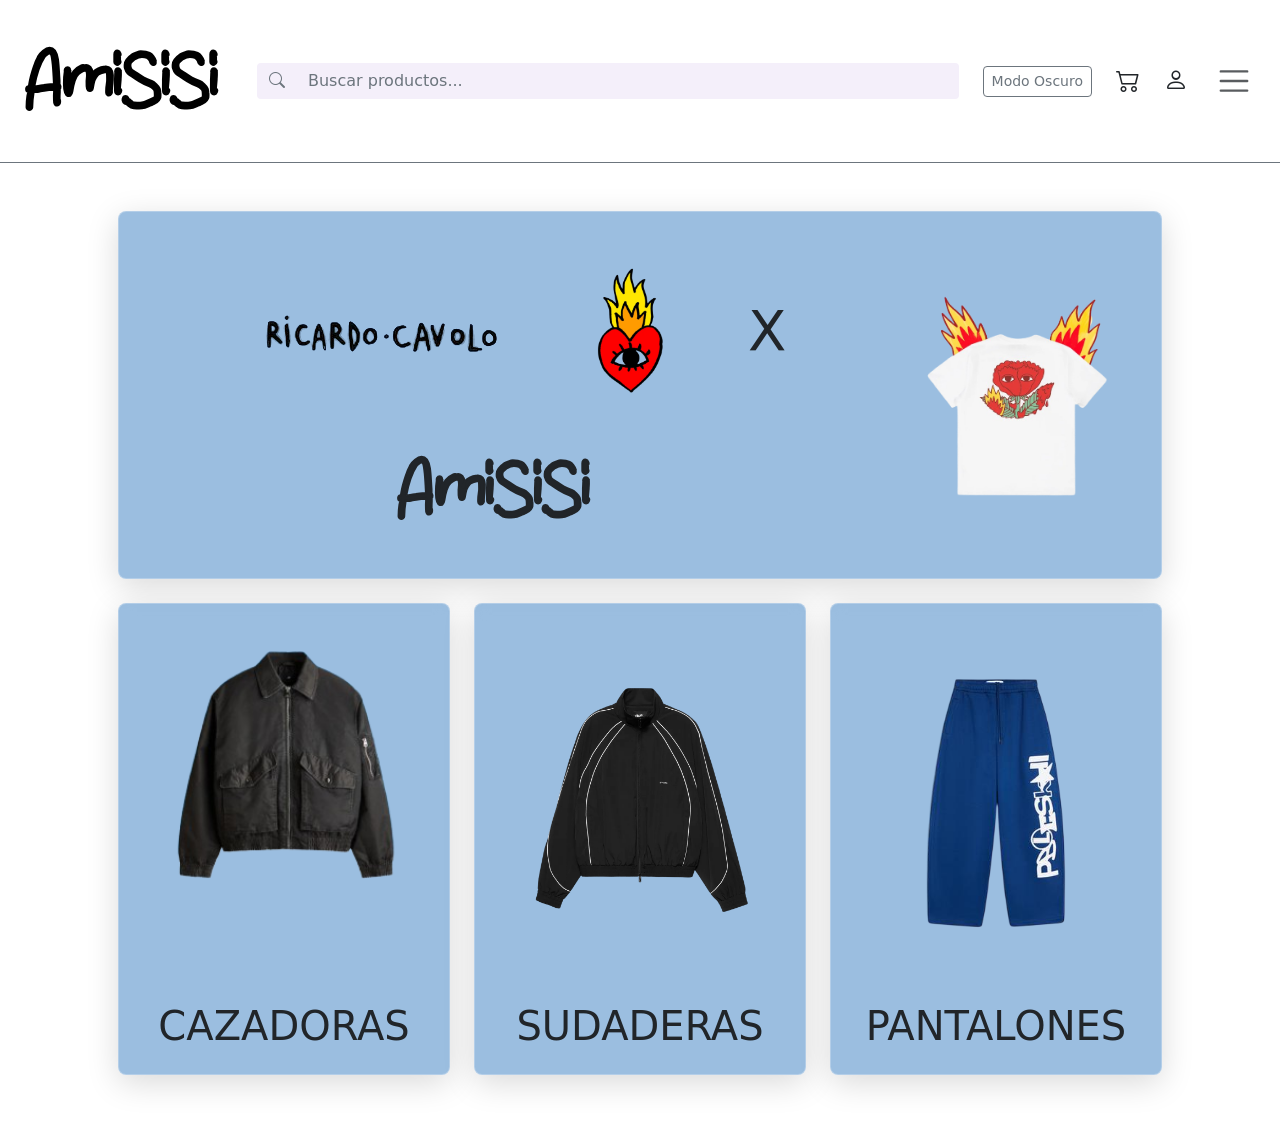
==== index.html @ 30c86a02 "Entrga final Jesús Cinta: Maquetación AmiSiSi validada por W3C" ====
<!DOCTYPE html>
<html lang="es" data-bs-theme="light">
<head>
  <meta charset="UTF-8">
  <meta name="viewport" content="width=device-width, initial-scale=1.0">
  <title>AmiSiSi</title>
  
  <link rel="stylesheet" href="scss/custom.css">
  <link rel="stylesheet" href="https://cdn.jsdelivr.net/npm/bootstrap-icons@1.11.3/font/bootstrap-icons.min.css">
</head>
<body style="background-image: url('img/nubes.png'); background-size: cover; background-position: center; background-attachment: fixed;">

  <!-- NAVBAR -->
  <div class="sticky-top bg-body">
    <nav class="navbar navbar-expand-md py-3 border-bottom border-secondary">
      <div class="container-fluid px-4 align-items-center">
        
        <!-- Logo AmiSiSi gigante con borde relleno -->
<a class="navbar-brand text-bg-body logo-principal" href="index.html">AmiSiSi</a>
        
        <div class="d-flex flex-grow-1 align-items-center justify-content-between">
          
          <!-- 2. Barra de búsqueda ampliada (eliminado el max-width: 800px para que ocupe todo lo posible) -->
          <form class="d-flex mx-auto w-100 px-2 px-md-4" role="search">
            <div class="input-group buscador-personalizado rounded-1 overflow-hidden w-100">
              <span class="input-group-text border-0 bg-transparent text-body">
                <i class="bi bi-search"></i>
              </span>
              <input class="form-control border-0 bg-transparent shadow-none text-body" type="search" aria-label="Buscar" placeholder="Buscar productos...">
            </div>
          </form>

          <div class="d-flex align-items-center ms-auto gap-3 gap-md-4">
            <button id="theme-toggle" class="btn btn-outline-secondary btn-sm d-none d-md-block text-nowrap">Modo Oscuro</button>

            <!-- ENLACES -->
            <a href="carrito.html" class="text-body fs-4 text-decoration-none"><i class="bi bi-cart2"></i></a>
            <a href="formulario.html" class="text-body fs-4 text-decoration-none"><i class="bi bi-person"></i></a>
            
            <button class="navbar-toggler border-0 d-block px-1" type="button" data-bs-toggle="offcanvas" data-bs-target="#menuOffcanvas" aria-controls="menuOffcanvas">
              <span class="navbar-toggler-icon fs-4"></span>
            </button>
          </div>
        </div>
      </div>
    </nav>
  </div>

  <!-- SECCIÓN PRINCIPAL -->
  <main class="min-vh-100 py-4 py-md-5">
    <div class="container px-4 px-md-5">
      
      <!-- Panel de Colaboración -->
      <div class="fondo-cristal-azul w-100 mb-4 p-4 p-md-5 d-flex flex-column flex-xl-row align-items-center justify-content-between rounded-3">
        <div class="d-flex align-items-center justify-content-center flex-wrap gap-3 gap-md-5 flex-grow-1">
          
          <!-- 3. Texto Ricardo Cavolo cambiado por imagen -->
          <img src="img/cavolo.png" alt="Ricardo Cavolo" class="img-fluid" style="max-height: 150px;">
          
          <img src="img/corazon.png" alt="Corazón Fuego" style="width: 140px; height: auto;">
          
          <!-- 4. La X y AmiSiSi ya usan la fuente Classic Milky a través de la clase custom-font -->
          <h1 class="custom-font m-0 display-4 text-body">X</h1>
          <h1 class="navbar-brand custom-font m-0 me-md-5 text-body lh-1 logo-principal">AmiSiSi</h1>
        </div>
        
        <div class="mt-3 mt-xl-0 ms-xl-5 text-center">
           <img src="img/cavolo-camiseta.png" alt="Camiseta Colaboración" class="img-fluid" style="max-height: 250px;">
        </div>
      </div>

      <!-- Paneles de Categorías -->
      <div class="row g-4 text-center justify-content-center">
        
        <!-- Cazadoras -->
        <div class="col-12 col-md-4">
          <div class="fondo-cristal-azul h-100 p-4 d-flex flex-column align-items-center justify-content-between rounded-3">
            <img src="img/cazadora.png" alt="Cazadora" class="img-fluid mb-4 w-100" style="max-height: 350px; object-fit: contain;">
            <h2 class="custom-font m-0 fs-1 text-body">CAZADORAS</h2>
          </div>
        </div>
        
        <!-- Sudaderas -->
        <div class="col-12 col-md-4">
          <div class="fondo-cristal-azul h-100 p-4 d-flex flex-column align-items-center justify-content-between rounded-3">
            <img src="img/sudadera.png" alt="Sudadera" class="img-fluid mb-4 w-100" style="max-height: 350px; object-fit: contain;">
            <h2 class="custom-font m-0 fs-1 text-body">SUDADERAS</h2>
          </div>
        </div>
        
        <!-- Pantalones -->
        <div class="col-12 col-md-4">
          <div class="fondo-cristal-azul h-100 p-4 d-flex flex-column align-items-center justify-content-between rounded-3">
            <img src="img/pantalon.png" alt="Pantalones" class="img-fluid mb-4 w-100" style="max-height: 350px; object-fit: contain;">
            <h2 class="custom-font m-0 fs-1 text-body">PANTALONES</h2>
          </div>
        </div>
        
      </div>
    </div>
  </main>

  <!-- MENÚ LATERAL OFFCANVAS (Sin cambios) -->
  <div class="offcanvas offcanvas-end text-bg-body" tabindex="-1" id="menuOffcanvas" aria-labelledby="menuOffcanvasLabel" role="dialog">
    <div class="offcanvas-header border-bottom border-secondary">
      <h3 class="offcanvas-title fs-3 text-body" id="menuOffcanvasLabel">AmiSiSi</h3>
      <button type="button" class="btn-close" data-bs-dismiss="offcanvas" aria-label="Cerrar"></button>
    </div>
    <div class="offcanvas-body d-flex flex-column p-0">
      <ul class="navbar-nav fs-5 w-100">
        <li class="nav-item border-bottom border-secondary-subtle">
          <a class="nav-link px-4 py-3 d-flex align-items-center gap-2" href="index.html"><i class="bi bi-house"></i> Inicio</a>
        </li>
        <li class="nav-item border-bottom border-secondary-subtle"><a class="nav-link px-4 py-3" href="#">Colaboraciones</a></li>
        <li class="nav-item border-bottom border-secondary-subtle"><a class="nav-link px-4 py-3" href="#">Prendas Otoño</a></li>
        <li class="nav-item border-bottom border-secondary-subtle"><a class="nav-link px-4 py-3" href="#">Prendas Invierno</a></li>
        <li class="nav-item border-bottom border-secondary-subtle"><a class="nav-link px-4 py-3" href="#">Prendas Primavera</a></li>
        <li class="nav-item border-bottom border-secondary-subtle"><a class="nav-link px-4 py-3" href="#">Prendas Verano</a></li>
      </ul>
      
      <div class="mt-auto w-100 border-top border-secondary">
        <ul class="navbar-nav fs-5 w-100">
          <li class="nav-item border-bottom border-secondary-subtle">
            <a class="nav-link px-4 py-3 d-flex align-items-center gap-2" href="formulario.html"><i class="bi bi-person"></i> Mi Cuenta</a>
          </li>
          <li class="nav-item">
            <a class="nav-link px-4 py-3 text-danger d-flex align-items-center gap-2 fw-semibold" href="#"><i class="bi bi-box-arrow-right"></i> Cerrar Sesión</a>
          </li>
        </ul>
        <div class="px-4 pb-4 pt-3 d-md-none">
          <button id="theme-toggle-mobile" class="btn btn-outline-secondary w-100">🌙 Modo Oscuro</button>
        </div>
      </div>
    </div>
  </div>

  <script src="js/bootstrap.bundle.min.js"></script>
  <script src="js/script.js"></script>
</body>
</html>
---- scss/custom.css ----
@charset "UTF-8";
@font-face {
  font-family: "Classic Milky";
  src: url("../fonts/Classic Milky.otf") format("opentype");
  font-weight: normal;
  font-style: normal;
}
/*
 * Bootstrap  v5.3.8 (https://getbootstrap.com/)
 * Copyright 2011-2025 The Bootstrap Authors
 * Licensed under MIT (https://github.com/twbs/bootstrap/blob/main/LICENSE)
 */
:root,
[data-bs-theme=light] {
  --bs-blue: #0d6efd;
  --bs-indigo: #6610f2;
  --bs-purple: #6f42c1;
  --bs-pink: #d63384;
  --bs-red: #dc3545;
  --bs-orange: #fd7e14;
  --bs-yellow: #ffc107;
  --bs-green: #198754;
  --bs-teal: #20c997;
  --bs-cyan: #0dcaf0;
  --bs-black: #000;
  --bs-white: #fff;
  --bs-gray: #6c757d;
  --bs-gray-dark: #343a40;
  --bs-gray-100: #f8f9fa;
  --bs-gray-200: #e9ecef;
  --bs-gray-300: #dee2e6;
  --bs-gray-400: #ced4da;
  --bs-gray-500: #adb5bd;
  --bs-gray-600: #6c757d;
  --bs-gray-700: #495057;
  --bs-gray-800: #343a40;
  --bs-gray-900: #212529;
  --bs-primary: #0d6efd;
  --bs-secondary: #6c757d;
  --bs-success: #198754;
  --bs-info: #0dcaf0;
  --bs-warning: #ffc107;
  --bs-danger: #dc3545;
  --bs-light: #f8f9fa;
  --bs-dark: #212529;
  --bs-primary-rgb: 13, 110, 253;
  --bs-secondary-rgb: 108, 117, 125;
  --bs-success-rgb: 25, 135, 84;
  --bs-info-rgb: 13, 202, 240;
  --bs-warning-rgb: 255, 193, 7;
  --bs-danger-rgb: 220, 53, 69;
  --bs-light-rgb: 248, 249, 250;
  --bs-dark-rgb: 33, 37, 41;
  --bs-primary-text-emphasis: rgb(5.2, 44, 101.2);
  --bs-secondary-text-emphasis: rgb(43.2, 46.8, 50);
  --bs-success-text-emphasis: rgb(10, 54, 33.6);
  --bs-info-text-emphasis: rgb(5.2, 80.8, 96);
  --bs-warning-text-emphasis: rgb(102, 77.2, 2.8);
  --bs-danger-text-emphasis: rgb(88, 21.2, 27.6);
  --bs-light-text-emphasis: #495057;
  --bs-dark-text-emphasis: #495057;
  --bs-primary-bg-subtle: rgb(206.6, 226, 254.6);
  --bs-secondary-bg-subtle: rgb(225.6, 227.4, 229);
  --bs-success-bg-subtle: rgb(209, 231, 220.8);
  --bs-info-bg-subtle: rgb(206.6, 244.4, 252);
  --bs-warning-bg-subtle: rgb(255, 242.6, 205.4);
  --bs-danger-bg-subtle: rgb(248, 214.6, 217.8);
  --bs-light-bg-subtle: rgb(251.5, 252, 252.5);
  --bs-dark-bg-subtle: #ced4da;
  --bs-primary-border-subtle: rgb(158.2, 197, 254.2);
  --bs-secondary-border-subtle: rgb(196.2, 199.8, 203);
  --bs-success-border-subtle: rgb(163, 207, 186.6);
  --bs-info-border-subtle: rgb(158.2, 233.8, 249);
  --bs-warning-border-subtle: rgb(255, 230.2, 155.8);
  --bs-danger-border-subtle: rgb(241, 174.2, 180.6);
  --bs-light-border-subtle: #e9ecef;
  --bs-dark-border-subtle: #adb5bd;
  --bs-white-rgb: 255, 255, 255;
  --bs-black-rgb: 0, 0, 0;
  --bs-font-sans-serif: system-ui, -apple-system, "Segoe UI", Roboto, "Helvetica Neue", "Noto Sans", "Liberation Sans", Arial, sans-serif, "Apple Color Emoji", "Segoe UI Emoji", "Segoe UI Symbol", "Noto Color Emoji";
  --bs-font-monospace: SFMono-Regular, Menlo, Monaco, Consolas, "Liberation Mono", "Courier New", monospace;
  --bs-gradient: linear-gradient(180deg, rgba(255, 255, 255, 0.15), rgba(255, 255, 255, 0));
  --bs-body-font-family: var(--bs-font-sans-serif);
  --bs-body-font-size: 1rem;
  --bs-body-font-weight: 400;
  --bs-body-line-height: 1.5;
  --bs-body-color: #212529;
  --bs-body-color-rgb: 33, 37, 41;
  --bs-body-bg: #fff;
  --bs-body-bg-rgb: 255, 255, 255;
  --bs-emphasis-color: #000;
  --bs-emphasis-color-rgb: 0, 0, 0;
  --bs-secondary-color: rgba(33, 37, 41, 0.75);
  --bs-secondary-color-rgb: 33, 37, 41;
  --bs-secondary-bg: #e9ecef;
  --bs-secondary-bg-rgb: 233, 236, 239;
  --bs-tertiary-color: rgba(33, 37, 41, 0.5);
  --bs-tertiary-color-rgb: 33, 37, 41;
  --bs-tertiary-bg: #f8f9fa;
  --bs-tertiary-bg-rgb: 248, 249, 250;
  --bs-heading-color: inherit;
  --bs-link-color: #0d6efd;
  --bs-link-color-rgb: 13, 110, 253;
  --bs-link-decoration: underline;
  --bs-link-hover-color: rgb(10.4, 88, 202.4);
  --bs-link-hover-color-rgb: 10, 88, 202;
  --bs-code-color: #d63384;
  --bs-highlight-color: #212529;
  --bs-highlight-bg: rgb(255, 242.6, 205.4);
  --bs-border-width: 1px;
  --bs-border-style: solid;
  --bs-border-color: #dee2e6;
  --bs-border-color-translucent: rgba(0, 0, 0, 0.175);
  --bs-border-radius: 0.375rem;
  --bs-border-radius-sm: 0.25rem;
  --bs-border-radius-lg: 0.5rem;
  --bs-border-radius-xl: 1rem;
  --bs-border-radius-xxl: 2rem;
  --bs-border-radius-2xl: var(--bs-border-radius-xxl);
  --bs-border-radius-pill: 50rem;
  --bs-box-shadow: 0 0.5rem 1rem rgba(0, 0, 0, 0.15);
  --bs-box-shadow-sm: 0 0.125rem 0.25rem rgba(0, 0, 0, 0.075);
  --bs-box-shadow-lg: 0 1rem 3rem rgba(0, 0, 0, 0.175);
  --bs-box-shadow-inset: inset 0 1px 2px rgba(0, 0, 0, 0.075);
  --bs-focus-ring-width: 0.25rem;
  --bs-focus-ring-opacity: 0.25;
  --bs-focus-ring-color: rgba(13, 110, 253, 0.25);
  --bs-form-valid-color: #198754;
  --bs-form-valid-border-color: #198754;
  --bs-form-invalid-color: #dc3545;
  --bs-form-invalid-border-color: #dc3545;
}

[data-bs-theme=dark] {
  color-scheme: dark;
  --bs-body-color: #dee2e6;
  --bs-body-color-rgb: 222, 226, 230;
  --bs-body-bg: #212529;
  --bs-body-bg-rgb: 33, 37, 41;
  --bs-emphasis-color: #fff;
  --bs-emphasis-color-rgb: 255, 255, 255;
  --bs-secondary-color: rgba(222, 226, 230, 0.75);
  --bs-secondary-color-rgb: 222, 226, 230;
  --bs-secondary-bg: #343a40;
  --bs-secondary-bg-rgb: 52, 58, 64;
  --bs-tertiary-color: rgba(222, 226, 230, 0.5);
  --bs-tertiary-color-rgb: 222, 226, 230;
  --bs-tertiary-bg: rgb(42.5, 47.5, 52.5);
  --bs-tertiary-bg-rgb: 43, 48, 53;
  --bs-primary-text-emphasis: rgb(109.8, 168, 253.8);
  --bs-secondary-text-emphasis: rgb(166.8, 172.2, 177);
  --bs-success-text-emphasis: rgb(117, 183, 152.4);
  --bs-info-text-emphasis: rgb(109.8, 223.2, 246);
  --bs-warning-text-emphasis: rgb(255, 217.8, 106.2);
  --bs-danger-text-emphasis: rgb(234, 133.8, 143.4);
  --bs-light-text-emphasis: #f8f9fa;
  --bs-dark-text-emphasis: #dee2e6;
  --bs-primary-bg-subtle: rgb(2.6, 22, 50.6);
  --bs-secondary-bg-subtle: rgb(21.6, 23.4, 25);
  --bs-success-bg-subtle: rgb(5, 27, 16.8);
  --bs-info-bg-subtle: rgb(2.6, 40.4, 48);
  --bs-warning-bg-subtle: rgb(51, 38.6, 1.4);
  --bs-danger-bg-subtle: rgb(44, 10.6, 13.8);
  --bs-light-bg-subtle: #343a40;
  --bs-dark-bg-subtle: #1a1d20;
  --bs-primary-border-subtle: rgb(7.8, 66, 151.8);
  --bs-secondary-border-subtle: rgb(64.8, 70.2, 75);
  --bs-success-border-subtle: rgb(15, 81, 50.4);
  --bs-info-border-subtle: rgb(7.8, 121.2, 144);
  --bs-warning-border-subtle: rgb(153, 115.8, 4.2);
  --bs-danger-border-subtle: rgb(132, 31.8, 41.4);
  --bs-light-border-subtle: #495057;
  --bs-dark-border-subtle: #343a40;
  --bs-heading-color: inherit;
  --bs-link-color: rgb(109.8, 168, 253.8);
  --bs-link-hover-color: rgb(138.84, 185.4, 254.04);
  --bs-link-color-rgb: 110, 168, 254;
  --bs-link-hover-color-rgb: 139, 185, 254;
  --bs-code-color: rgb(230.4, 132.6, 181.2);
  --bs-highlight-color: #dee2e6;
  --bs-highlight-bg: rgb(102, 77.2, 2.8);
  --bs-border-color: #495057;
  --bs-border-color-translucent: rgba(255, 255, 255, 0.15);
  --bs-form-valid-color: rgb(117, 183, 152.4);
  --bs-form-valid-border-color: rgb(117, 183, 152.4);
  --bs-form-invalid-color: rgb(234, 133.8, 143.4);
  --bs-form-invalid-border-color: rgb(234, 133.8, 143.4);
}

*,
*::before,
*::after {
  box-sizing: border-box;
}

@media (prefers-reduced-motion: no-preference) {
  :root {
    scroll-behavior: smooth;
  }
}

body {
  margin: 0;
  font-family: var(--bs-body-font-family);
  font-size: var(--bs-body-font-size);
  font-weight: var(--bs-body-font-weight);
  line-height: var(--bs-body-line-height);
  color: var(--bs-body-color);
  text-align: var(--bs-body-text-align);
  background-color: var(--bs-body-bg);
  -webkit-text-size-adjust: 100%;
  -webkit-tap-highlight-color: rgba(0, 0, 0, 0);
}

hr {
  margin: 1rem 0;
  color: inherit;
  border: 0;
  border-top: var(--bs-border-width) solid;
  opacity: 0.25;
}

h6, .h6, h5, .h5, h4, .h4, h3, .h3, h2, .h2, h1, .h1 {
  margin-top: 0;
  margin-bottom: 0.5rem;
  font-weight: 500;
  line-height: 1.2;
  color: var(--bs-heading-color);
}

h1, .h1 {
  font-size: calc(1.375rem + 1.5vw);
}
@media (min-width: 1200px) {
  h1, .h1 {
    font-size: 2.5rem;
  }
}

h2, .h2 {
  font-size: calc(1.325rem + 0.9vw);
}
@media (min-width: 1200px) {
  h2, .h2 {
    font-size: 2rem;
  }
}

h3, .h3 {
  font-size: calc(1.3rem + 0.6vw);
}
@media (min-width: 1200px) {
  h3, .h3 {
    font-size: 1.75rem;
  }
}

h4, .h4 {
  font-size: calc(1.275rem + 0.3vw);
}
@media (min-width: 1200px) {
  h4, .h4 {
    font-size: 1.5rem;
  }
}

h5, .h5 {
  font-size: 1.25rem;
}

h6, .h6 {
  font-size: 1rem;
}

p {
  margin-top: 0;
  margin-bottom: 1rem;
}

abbr[title] {
  -webkit-text-decoration: underline dotted;
          text-decoration: underline dotted;
  cursor: help;
  -webkit-text-decoration-skip-ink: none;
          text-decoration-skip-ink: none;
}

address {
  margin-bottom: 1rem;
  font-style: normal;
  line-height: inherit;
}

ol,
ul {
  padding-left: 2rem;
}

ol,
ul,
dl {
  margin-top: 0;
  margin-bottom: 1rem;
}

ol ol,
ul ul,
ol ul,
ul ol {
  margin-bottom: 0;
}

dt {
  font-weight: 700;
}

dd {
  margin-bottom: 0.5rem;
  margin-left: 0;
}

blockquote {
  margin: 0 0 1rem;
}

b,
strong {
  font-weight: bolder;
}

small, .small {
  font-size: 0.875em;
}

mark, .mark {
  padding: 0.1875em;
  color: var(--bs-highlight-color);
  background-color: var(--bs-highlight-bg);
}

sub,
sup {
  position: relative;
  font-size: 0.75em;
  line-height: 0;
  vertical-align: baseline;
}

sub {
  bottom: -0.25em;
}

sup {
  top: -0.5em;
}

a {
  color: rgba(var(--bs-link-color-rgb), var(--bs-link-opacity, 1));
  text-decoration: underline;
}
a:hover {
  --bs-link-color-rgb: var(--bs-link-hover-color-rgb);
}

a:not([href]):not([class]), a:not([href]):not([class]):hover {
  color: inherit;
  text-decoration: none;
}

pre,
code,
kbd,
samp {
  font-family: var(--bs-font-monospace);
  font-size: 1em;
}

pre {
  display: block;
  margin-top: 0;
  margin-bottom: 1rem;
  overflow: auto;
  font-size: 0.875em;
}
pre code {
  font-size: inherit;
  color: inherit;
  word-break: normal;
}

code {
  font-size: 0.875em;
  color: var(--bs-code-color);
  word-wrap: break-word;
}
a > code {
  color: inherit;
}

kbd {
  padding: 0.1875rem 0.375rem;
  font-size: 0.875em;
  color: var(--bs-body-bg);
  background-color: var(--bs-body-color);
  border-radius: 0.25rem;
}
kbd kbd {
  padding: 0;
  font-size: 1em;
}

figure {
  margin: 0 0 1rem;
}

img,
svg {
  vertical-align: middle;
}

table {
  caption-side: bottom;
  border-collapse: collapse;
}

caption {
  padding-top: 0.5rem;
  padding-bottom: 0.5rem;
  color: var(--bs-secondary-color);
  text-align: left;
}

th {
  text-align: inherit;
  text-align: -webkit-match-parent;
}

thead,
tbody,
tfoot,
tr,
td,
th {
  border-color: inherit;
  border-style: solid;
  border-width: 0;
}

label {
  display: inline-block;
}

button {
  border-radius: 0;
}

button:focus:not(:focus-visible) {
  outline: 0;
}

input,
button,
select,
optgroup,
textarea {
  margin: 0;
  font-family: inherit;
  font-size: inherit;
  line-height: inherit;
}

button,
select {
  text-transform: none;
}

[role=button] {
  cursor: pointer;
}

select {
  word-wrap: normal;
}
select:disabled {
  opacity: 1;
}

[list]:not([type=date]):not([type=datetime-local]):not([type=month]):not([type=week]):not([type=time])::-webkit-calendar-picker-indicator {
  display: none !important;
}

button,
[type=button],
[type=reset],
[type=submit] {
  -webkit-appearance: button;
}
button:not(:disabled),
[type=button]:not(:disabled),
[type=reset]:not(:disabled),
[type=submit]:not(:disabled) {
  cursor: pointer;
}

::-moz-focus-inner {
  padding: 0;
  border-style: none;
}

textarea {
  resize: vertical;
}

fieldset {
  min-width: 0;
  padding: 0;
  margin: 0;
  border: 0;
}

legend {
  float: left;
  width: 100%;
  padding: 0;
  margin-bottom: 0.5rem;
  line-height: inherit;
  font-size: calc(1.275rem + 0.3vw);
}
@media (min-width: 1200px) {
  legend {
    font-size: 1.5rem;
  }
}
legend + * {
  clear: left;
}

::-webkit-datetime-edit-fields-wrapper,
::-webkit-datetime-edit-text,
::-webkit-datetime-edit-minute,
::-webkit-datetime-edit-hour-field,
::-webkit-datetime-edit-day-field,
::-webkit-datetime-edit-month-field,
::-webkit-datetime-edit-year-field {
  padding: 0;
}

::-webkit-inner-spin-button {
  height: auto;
}

[type=search] {
  -webkit-appearance: textfield;
  outline-offset: -2px;
}
[type=search]::-webkit-search-cancel-button {
  cursor: pointer;
  filter: grayscale(1);
}

/* rtl:raw:
[type="tel"],
[type="url"],
[type="email"],
[type="number"] {
  direction: ltr;
}
*/
::-webkit-search-decoration {
  -webkit-appearance: none;
}

::-webkit-color-swatch-wrapper {
  padding: 0;
}

::file-selector-button {
  font: inherit;
  -webkit-appearance: button;
}

output {
  display: inline-block;
}

iframe {
  border: 0;
}

summary {
  display: list-item;
  cursor: pointer;
}

progress {
  vertical-align: baseline;
}

[hidden] {
  display: none !important;
}

.lead {
  font-size: 1.25rem;
  font-weight: 300;
}

.display-1 {
  font-weight: 300;
  line-height: 1.2;
  font-size: calc(1.625rem + 4.5vw);
}
@media (min-width: 1200px) {
  .display-1 {
    font-size: 5rem;
  }
}

.display-2 {
  font-weight: 300;
  line-height: 1.2;
  font-size: calc(1.575rem + 3.9vw);
}
@media (min-width: 1200px) {
  .display-2 {
    font-size: 4.5rem;
  }
}

.display-3 {
  font-weight: 300;
  line-height: 1.2;
  font-size: calc(1.525rem + 3.3vw);
}
@media (min-width: 1200px) {
  .display-3 {
    font-size: 4rem;
  }
}

.display-4 {
  font-weight: 300;
  line-height: 1.2;
  font-size: calc(1.475rem + 2.7vw);
}
@media (min-width: 1200px) {
  .display-4 {
    font-size: 3.5rem;
  }
}

.display-5 {
  font-weight: 300;
  line-height: 1.2;
  font-size: calc(1.425rem + 2.1vw);
}
@media (min-width: 1200px) {
  .display-5 {
    font-size: 3rem;
  }
}

.display-6 {
  font-weight: 300;
  line-height: 1.2;
  font-size: calc(1.375rem + 1.5vw);
}
@media (min-width: 1200px) {
  .display-6 {
    font-size: 2.5rem;
  }
}

.list-unstyled {
  padding-left: 0;
  list-style: none;
}

.list-inline {
  padding-left: 0;
  list-style: none;
}

.list-inline-item {
  display: inline-block;
}
.list-inline-item:not(:last-child) {
  margin-right: 0.5rem;
}

.initialism {
  font-size: 0.875em;
  text-transform: uppercase;
}

.blockquote {
  margin-bottom: 1rem;
  font-size: 1.25rem;
}
.blockquote > :last-child {
  margin-bottom: 0;
}

.blockquote-footer {
  margin-top: -1rem;
  margin-bottom: 1rem;
  font-size: 0.875em;
  color: #6c757d;
}
.blockquote-footer::before {
  content: "— ";
}

.img-fluid {
  max-width: 100%;
  height: auto;
}

.img-thumbnail {
  padding: 0.25rem;
  background-color: var(--bs-body-bg);
  border: var(--bs-border-width) solid var(--bs-border-color);
  border-radius: var(--bs-border-radius);
  max-width: 100%;
  height: auto;
}

.figure {
  display: inline-block;
}

.figure-img {
  margin-bottom: 0.5rem;
  line-height: 1;
}

.figure-caption {
  font-size: 0.875em;
  color: var(--bs-secondary-color);
}

.container,
.container-fluid,
.container-xxl,
.container-xl,
.container-lg,
.container-md,
.container-sm {
  --bs-gutter-x: 1.5rem;
  --bs-gutter-y: 0;
  width: 100%;
  padding-right: calc(var(--bs-gutter-x) * 0.5);
  padding-left: calc(var(--bs-gutter-x) * 0.5);
  margin-right: auto;
  margin-left: auto;
}

@media (min-width: 576px) {
  .container-sm, .container {
    max-width: 540px;
  }
}
@media (min-width: 768px) {
  .container-md, .container-sm, .container {
    max-width: 720px;
  }
}
@media (min-width: 992px) {
  .container-lg, .container-md, .container-sm, .container {
    max-width: 960px;
  }
}
@media (min-width: 1200px) {
  .container-xl, .container-lg, .container-md, .container-sm, .container {
    max-width: 1140px;
  }
}
@media (min-width: 1400px) {
  .container-xxl, .container-xl, .container-lg, .container-md, .container-sm, .container {
    max-width: 1320px;
  }
}
:root {
  --bs-breakpoint-xs: 0;
  --bs-breakpoint-sm: 576px;
  --bs-breakpoint-md: 768px;
  --bs-breakpoint-lg: 992px;
  --bs-breakpoint-xl: 1200px;
  --bs-breakpoint-xxl: 1400px;
}

.row {
  --bs-gutter-x: 1.5rem;
  --bs-gutter-y: 0;
  display: flex;
  flex-wrap: wrap;
  margin-top: calc(-1 * var(--bs-gutter-y));
  margin-right: calc(-0.5 * var(--bs-gutter-x));
  margin-left: calc(-0.5 * var(--bs-gutter-x));
}
.row > * {
  flex-shrink: 0;
  width: 100%;
  max-width: 100%;
  padding-right: calc(var(--bs-gutter-x) * 0.5);
  padding-left: calc(var(--bs-gutter-x) * 0.5);
  margin-top: var(--bs-gutter-y);
}

.col {
  flex: 1 0 0;
}

.row-cols-auto > * {
  flex: 0 0 auto;
  width: auto;
}

.row-cols-1 > * {
  flex: 0 0 auto;
  width: 100%;
}

.row-cols-2 > * {
  flex: 0 0 auto;
  width: 50%;
}

.row-cols-3 > * {
  flex: 0 0 auto;
  width: 33.33333333%;
}

.row-cols-4 > * {
  flex: 0 0 auto;
  width: 25%;
}

.row-cols-5 > * {
  flex: 0 0 auto;
  width: 20%;
}

.row-cols-6 > * {
  flex: 0 0 auto;
  width: 16.66666667%;
}

.col-auto {
  flex: 0 0 auto;
  width: auto;
}

.col-1 {
  flex: 0 0 auto;
  width: 8.33333333%;
}

.col-2 {
  flex: 0 0 auto;
  width: 16.66666667%;
}

.col-3 {
  flex: 0 0 auto;
  width: 25%;
}

.col-4 {
  flex: 0 0 auto;
  width: 33.33333333%;
}

.col-5 {
  flex: 0 0 auto;
  width: 41.66666667%;
}

.col-6 {
  flex: 0 0 auto;
  width: 50%;
}

.col-7 {
  flex: 0 0 auto;
  width: 58.33333333%;
}

.col-8 {
  flex: 0 0 auto;
  width: 66.66666667%;
}

.col-9 {
  flex: 0 0 auto;
  width: 75%;
}

.col-10 {
  flex: 0 0 auto;
  width: 83.33333333%;
}

.col-11 {
  flex: 0 0 auto;
  width: 91.66666667%;
}

.col-12 {
  flex: 0 0 auto;
  width: 100%;
}

.offset-1 {
  margin-left: 8.33333333%;
}

.offset-2 {
  margin-left: 16.66666667%;
}

.offset-3 {
  margin-left: 25%;
}

.offset-4 {
  margin-left: 33.33333333%;
}

.offset-5 {
  margin-left: 41.66666667%;
}

.offset-6 {
  margin-left: 50%;
}

.offset-7 {
  margin-left: 58.33333333%;
}

.offset-8 {
  margin-left: 66.66666667%;
}

.offset-9 {
  margin-left: 75%;
}

.offset-10 {
  margin-left: 83.33333333%;
}

.offset-11 {
  margin-left: 91.66666667%;
}

.g-0,
.gx-0 {
  --bs-gutter-x: 0;
}

.g-0,
.gy-0 {
  --bs-gutter-y: 0;
}

.g-1,
.gx-1 {
  --bs-gutter-x: 0.25rem;
}

.g-1,
.gy-1 {
  --bs-gutter-y: 0.25rem;
}

.g-2,
.gx-2 {
  --bs-gutter-x: 0.5rem;
}

.g-2,
.gy-2 {
  --bs-gutter-y: 0.5rem;
}

.g-3,
.gx-3 {
  --bs-gutter-x: 1rem;
}

.g-3,
.gy-3 {
  --bs-gutter-y: 1rem;
}

.g-4,
.gx-4 {
  --bs-gutter-x: 1.5rem;
}

.g-4,
.gy-4 {
  --bs-gutter-y: 1.5rem;
}

.g-5,
.gx-5 {
  --bs-gutter-x: 3rem;
}

.g-5,
.gy-5 {
  --bs-gutter-y: 3rem;
}

@media (min-width: 576px) {
  .col-sm {
    flex: 1 0 0;
  }
  .row-cols-sm-auto > * {
    flex: 0 0 auto;
    width: auto;
  }
  .row-cols-sm-1 > * {
    flex: 0 0 auto;
    width: 100%;
  }
  .row-cols-sm-2 > * {
    flex: 0 0 auto;
    width: 50%;
  }
  .row-cols-sm-3 > * {
    flex: 0 0 auto;
    width: 33.33333333%;
  }
  .row-cols-sm-4 > * {
    flex: 0 0 auto;
    width: 25%;
  }
  .row-cols-sm-5 > * {
    flex: 0 0 auto;
    width: 20%;
  }
  .row-cols-sm-6 > * {
    flex: 0 0 auto;
    width: 16.66666667%;
  }
  .col-sm-auto {
    flex: 0 0 auto;
    width: auto;
  }
  .col-sm-1 {
    flex: 0 0 auto;
    width: 8.33333333%;
  }
  .col-sm-2 {
    flex: 0 0 auto;
    width: 16.66666667%;
  }
  .col-sm-3 {
    flex: 0 0 auto;
    width: 25%;
  }
  .col-sm-4 {
    flex: 0 0 auto;
    width: 33.33333333%;
  }
  .col-sm-5 {
    flex: 0 0 auto;
    width: 41.66666667%;
  }
  .col-sm-6 {
    flex: 0 0 auto;
    width: 50%;
  }
  .col-sm-7 {
    flex: 0 0 auto;
    width: 58.33333333%;
  }
  .col-sm-8 {
    flex: 0 0 auto;
    width: 66.66666667%;
  }
  .col-sm-9 {
    flex: 0 0 auto;
    width: 75%;
  }
  .col-sm-10 {
    flex: 0 0 auto;
    width: 83.33333333%;
  }
  .col-sm-11 {
    flex: 0 0 auto;
    width: 91.66666667%;
  }
  .col-sm-12 {
    flex: 0 0 auto;
    width: 100%;
  }
  .offset-sm-0 {
    margin-left: 0;
  }
  .offset-sm-1 {
    margin-left: 8.33333333%;
  }
  .offset-sm-2 {
    margin-left: 16.66666667%;
  }
  .offset-sm-3 {
    margin-left: 25%;
  }
  .offset-sm-4 {
    margin-left: 33.33333333%;
  }
  .offset-sm-5 {
    margin-left: 41.66666667%;
  }
  .offset-sm-6 {
    margin-left: 50%;
  }
  .offset-sm-7 {
    margin-left: 58.33333333%;
  }
  .offset-sm-8 {
    margin-left: 66.66666667%;
  }
  .offset-sm-9 {
    margin-left: 75%;
  }
  .offset-sm-10 {
    margin-left: 83.33333333%;
  }
  .offset-sm-11 {
    margin-left: 91.66666667%;
  }
  .g-sm-0,
  .gx-sm-0 {
    --bs-gutter-x: 0;
  }
  .g-sm-0,
  .gy-sm-0 {
    --bs-gutter-y: 0;
  }
  .g-sm-1,
  .gx-sm-1 {
    --bs-gutter-x: 0.25rem;
  }
  .g-sm-1,
  .gy-sm-1 {
    --bs-gutter-y: 0.25rem;
  }
  .g-sm-2,
  .gx-sm-2 {
    --bs-gutter-x: 0.5rem;
  }
  .g-sm-2,
  .gy-sm-2 {
    --bs-gutter-y: 0.5rem;
  }
  .g-sm-3,
  .gx-sm-3 {
    --bs-gutter-x: 1rem;
  }
  .g-sm-3,
  .gy-sm-3 {
    --bs-gutter-y: 1rem;
  }
  .g-sm-4,
  .gx-sm-4 {
    --bs-gutter-x: 1.5rem;
  }
  .g-sm-4,
  .gy-sm-4 {
    --bs-gutter-y: 1.5rem;
  }
  .g-sm-5,
  .gx-sm-5 {
    --bs-gutter-x: 3rem;
  }
  .g-sm-5,
  .gy-sm-5 {
    --bs-gutter-y: 3rem;
  }
}
@media (min-width: 768px) {
  .col-md {
    flex: 1 0 0;
  }
  .row-cols-md-auto > * {
    flex: 0 0 auto;
    width: auto;
  }
  .row-cols-md-1 > * {
    flex: 0 0 auto;
    width: 100%;
  }
  .row-cols-md-2 > * {
    flex: 0 0 auto;
    width: 50%;
  }
  .row-cols-md-3 > * {
    flex: 0 0 auto;
    width: 33.33333333%;
  }
  .row-cols-md-4 > * {
    flex: 0 0 auto;
    width: 25%;
  }
  .row-cols-md-5 > * {
    flex: 0 0 auto;
    width: 20%;
  }
  .row-cols-md-6 > * {
    flex: 0 0 auto;
    width: 16.66666667%;
  }
  .col-md-auto {
    flex: 0 0 auto;
    width: auto;
  }
  .col-md-1 {
    flex: 0 0 auto;
    width: 8.33333333%;
  }
  .col-md-2 {
    flex: 0 0 auto;
    width: 16.66666667%;
  }
  .col-md-3 {
    flex: 0 0 auto;
    width: 25%;
  }
  .col-md-4 {
    flex: 0 0 auto;
    width: 33.33333333%;
  }
  .col-md-5 {
    flex: 0 0 auto;
    width: 41.66666667%;
  }
  .col-md-6 {
    flex: 0 0 auto;
    width: 50%;
  }
  .col-md-7 {
    flex: 0 0 auto;
    width: 58.33333333%;
  }
  .col-md-8 {
    flex: 0 0 auto;
    width: 66.66666667%;
  }
  .col-md-9 {
    flex: 0 0 auto;
    width: 75%;
  }
  .col-md-10 {
    flex: 0 0 auto;
    width: 83.33333333%;
  }
  .col-md-11 {
    flex: 0 0 auto;
    width: 91.66666667%;
  }
  .col-md-12 {
    flex: 0 0 auto;
    width: 100%;
  }
  .offset-md-0 {
    margin-left: 0;
  }
  .offset-md-1 {
    margin-left: 8.33333333%;
  }
  .offset-md-2 {
    margin-left: 16.66666667%;
  }
  .offset-md-3 {
    margin-left: 25%;
  }
  .offset-md-4 {
    margin-left: 33.33333333%;
  }
  .offset-md-5 {
    margin-left: 41.66666667%;
  }
  .offset-md-6 {
    margin-left: 50%;
  }
  .offset-md-7 {
    margin-left: 58.33333333%;
  }
  .offset-md-8 {
    margin-left: 66.66666667%;
  }
  .offset-md-9 {
    margin-left: 75%;
  }
  .offset-md-10 {
    margin-left: 83.33333333%;
  }
  .offset-md-11 {
    margin-left: 91.66666667%;
  }
  .g-md-0,
  .gx-md-0 {
    --bs-gutter-x: 0;
  }
  .g-md-0,
  .gy-md-0 {
    --bs-gutter-y: 0;
  }
  .g-md-1,
  .gx-md-1 {
    --bs-gutter-x: 0.25rem;
  }
  .g-md-1,
  .gy-md-1 {
    --bs-gutter-y: 0.25rem;
  }
  .g-md-2,
  .gx-md-2 {
    --bs-gutter-x: 0.5rem;
  }
  .g-md-2,
  .gy-md-2 {
    --bs-gutter-y: 0.5rem;
  }
  .g-md-3,
  .gx-md-3 {
    --bs-gutter-x: 1rem;
  }
  .g-md-3,
  .gy-md-3 {
    --bs-gutter-y: 1rem;
  }
  .g-md-4,
  .gx-md-4 {
    --bs-gutter-x: 1.5rem;
  }
  .g-md-4,
  .gy-md-4 {
    --bs-gutter-y: 1.5rem;
  }
  .g-md-5,
  .gx-md-5 {
    --bs-gutter-x: 3rem;
  }
  .g-md-5,
  .gy-md-5 {
    --bs-gutter-y: 3rem;
  }
}
@media (min-width: 992px) {
  .col-lg {
    flex: 1 0 0;
  }
  .row-cols-lg-auto > * {
    flex: 0 0 auto;
    width: auto;
  }
  .row-cols-lg-1 > * {
    flex: 0 0 auto;
    width: 100%;
  }
  .row-cols-lg-2 > * {
    flex: 0 0 auto;
    width: 50%;
  }
  .row-cols-lg-3 > * {
    flex: 0 0 auto;
    width: 33.33333333%;
  }
  .row-cols-lg-4 > * {
    flex: 0 0 auto;
    width: 25%;
  }
  .row-cols-lg-5 > * {
    flex: 0 0 auto;
    width: 20%;
  }
  .row-cols-lg-6 > * {
    flex: 0 0 auto;
    width: 16.66666667%;
  }
  .col-lg-auto {
    flex: 0 0 auto;
    width: auto;
  }
  .col-lg-1 {
    flex: 0 0 auto;
    width: 8.33333333%;
  }
  .col-lg-2 {
    flex: 0 0 auto;
    width: 16.66666667%;
  }
  .col-lg-3 {
    flex: 0 0 auto;
    width: 25%;
  }
  .col-lg-4 {
    flex: 0 0 auto;
    width: 33.33333333%;
  }
  .col-lg-5 {
    flex: 0 0 auto;
    width: 41.66666667%;
  }
  .col-lg-6 {
    flex: 0 0 auto;
    width: 50%;
  }
  .col-lg-7 {
    flex: 0 0 auto;
    width: 58.33333333%;
  }
  .col-lg-8 {
    flex: 0 0 auto;
    width: 66.66666667%;
  }
  .col-lg-9 {
    flex: 0 0 auto;
    width: 75%;
  }
  .col-lg-10 {
    flex: 0 0 auto;
    width: 83.33333333%;
  }
  .col-lg-11 {
    flex: 0 0 auto;
    width: 91.66666667%;
  }
  .col-lg-12 {
    flex: 0 0 auto;
    width: 100%;
  }
  .offset-lg-0 {
    margin-left: 0;
  }
  .offset-lg-1 {
    margin-left: 8.33333333%;
  }
  .offset-lg-2 {
    margin-left: 16.66666667%;
  }
  .offset-lg-3 {
    margin-left: 25%;
  }
  .offset-lg-4 {
    margin-left: 33.33333333%;
  }
  .offset-lg-5 {
    margin-left: 41.66666667%;
  }
  .offset-lg-6 {
    margin-left: 50%;
  }
  .offset-lg-7 {
    margin-left: 58.33333333%;
  }
  .offset-lg-8 {
    margin-left: 66.66666667%;
  }
  .offset-lg-9 {
    margin-left: 75%;
  }
  .offset-lg-10 {
    margin-left: 83.33333333%;
  }
  .offset-lg-11 {
    margin-left: 91.66666667%;
  }
  .g-lg-0,
  .gx-lg-0 {
    --bs-gutter-x: 0;
  }
  .g-lg-0,
  .gy-lg-0 {
    --bs-gutter-y: 0;
  }
  .g-lg-1,
  .gx-lg-1 {
    --bs-gutter-x: 0.25rem;
  }
  .g-lg-1,
  .gy-lg-1 {
    --bs-gutter-y: 0.25rem;
  }
  .g-lg-2,
  .gx-lg-2 {
    --bs-gutter-x: 0.5rem;
  }
  .g-lg-2,
  .gy-lg-2 {
    --bs-gutter-y: 0.5rem;
  }
  .g-lg-3,
  .gx-lg-3 {
    --bs-gutter-x: 1rem;
  }
  .g-lg-3,
  .gy-lg-3 {
    --bs-gutter-y: 1rem;
  }
  .g-lg-4,
  .gx-lg-4 {
    --bs-gutter-x: 1.5rem;
  }
  .g-lg-4,
  .gy-lg-4 {
    --bs-gutter-y: 1.5rem;
  }
  .g-lg-5,
  .gx-lg-5 {
    --bs-gutter-x: 3rem;
  }
  .g-lg-5,
  .gy-lg-5 {
    --bs-gutter-y: 3rem;
  }
}
@media (min-width: 1200px) {
  .col-xl {
    flex: 1 0 0;
  }
  .row-cols-xl-auto > * {
    flex: 0 0 auto;
    width: auto;
  }
  .row-cols-xl-1 > * {
    flex: 0 0 auto;
    width: 100%;
  }
  .row-cols-xl-2 > * {
    flex: 0 0 auto;
    width: 50%;
  }
  .row-cols-xl-3 > * {
    flex: 0 0 auto;
    width: 33.33333333%;
  }
  .row-cols-xl-4 > * {
    flex: 0 0 auto;
    width: 25%;
  }
  .row-cols-xl-5 > * {
    flex: 0 0 auto;
    width: 20%;
  }
  .row-cols-xl-6 > * {
    flex: 0 0 auto;
    width: 16.66666667%;
  }
  .col-xl-auto {
    flex: 0 0 auto;
    width: auto;
  }
  .col-xl-1 {
    flex: 0 0 auto;
    width: 8.33333333%;
  }
  .col-xl-2 {
    flex: 0 0 auto;
    width: 16.66666667%;
  }
  .col-xl-3 {
    flex: 0 0 auto;
    width: 25%;
  }
  .col-xl-4 {
    flex: 0 0 auto;
    width: 33.33333333%;
  }
  .col-xl-5 {
    flex: 0 0 auto;
    width: 41.66666667%;
  }
  .col-xl-6 {
    flex: 0 0 auto;
    width: 50%;
  }
  .col-xl-7 {
    flex: 0 0 auto;
    width: 58.33333333%;
  }
  .col-xl-8 {
    flex: 0 0 auto;
    width: 66.66666667%;
  }
  .col-xl-9 {
    flex: 0 0 auto;
    width: 75%;
  }
  .col-xl-10 {
    flex: 0 0 auto;
    width: 83.33333333%;
  }
  .col-xl-11 {
    flex: 0 0 auto;
    width: 91.66666667%;
  }
  .col-xl-12 {
    flex: 0 0 auto;
    width: 100%;
  }
  .offset-xl-0 {
    margin-left: 0;
  }
  .offset-xl-1 {
    margin-left: 8.33333333%;
  }
  .offset-xl-2 {
    margin-left: 16.66666667%;
  }
  .offset-xl-3 {
    margin-left: 25%;
  }
  .offset-xl-4 {
    margin-left: 33.33333333%;
  }
  .offset-xl-5 {
    margin-left: 41.66666667%;
  }
  .offset-xl-6 {
    margin-left: 50%;
  }
  .offset-xl-7 {
    margin-left: 58.33333333%;
  }
  .offset-xl-8 {
    margin-left: 66.66666667%;
  }
  .offset-xl-9 {
    margin-left: 75%;
  }
  .offset-xl-10 {
    margin-left: 83.33333333%;
  }
  .offset-xl-11 {
    margin-left: 91.66666667%;
  }
  .g-xl-0,
  .gx-xl-0 {
    --bs-gutter-x: 0;
  }
  .g-xl-0,
  .gy-xl-0 {
    --bs-gutter-y: 0;
  }
  .g-xl-1,
  .gx-xl-1 {
    --bs-gutter-x: 0.25rem;
  }
  .g-xl-1,
  .gy-xl-1 {
    --bs-gutter-y: 0.25rem;
  }
  .g-xl-2,
  .gx-xl-2 {
    --bs-gutter-x: 0.5rem;
  }
  .g-xl-2,
  .gy-xl-2 {
    --bs-gutter-y: 0.5rem;
  }
  .g-xl-3,
  .gx-xl-3 {
    --bs-gutter-x: 1rem;
  }
  .g-xl-3,
  .gy-xl-3 {
    --bs-gutter-y: 1rem;
  }
  .g-xl-4,
  .gx-xl-4 {
    --bs-gutter-x: 1.5rem;
  }
  .g-xl-4,
  .gy-xl-4 {
    --bs-gutter-y: 1.5rem;
  }
  .g-xl-5,
  .gx-xl-5 {
    --bs-gutter-x: 3rem;
  }
  .g-xl-5,
  .gy-xl-5 {
    --bs-gutter-y: 3rem;
  }
}
@media (min-width: 1400px) {
  .col-xxl {
    flex: 1 0 0;
  }
  .row-cols-xxl-auto > * {
    flex: 0 0 auto;
    width: auto;
  }
  .row-cols-xxl-1 > * {
    flex: 0 0 auto;
    width: 100%;
  }
  .row-cols-xxl-2 > * {
    flex: 0 0 auto;
    width: 50%;
  }
  .row-cols-xxl-3 > * {
    flex: 0 0 auto;
    width: 33.33333333%;
  }
  .row-cols-xxl-4 > * {
    flex: 0 0 auto;
    width: 25%;
  }
  .row-cols-xxl-5 > * {
    flex: 0 0 auto;
    width: 20%;
  }
  .row-cols-xxl-6 > * {
    flex: 0 0 auto;
    width: 16.66666667%;
  }
  .col-xxl-auto {
    flex: 0 0 auto;
    width: auto;
  }
  .col-xxl-1 {
    flex: 0 0 auto;
    width: 8.33333333%;
  }
  .col-xxl-2 {
    flex: 0 0 auto;
    width: 16.66666667%;
  }
  .col-xxl-3 {
    flex: 0 0 auto;
    width: 25%;
  }
  .col-xxl-4 {
    flex: 0 0 auto;
    width: 33.33333333%;
  }
  .col-xxl-5 {
    flex: 0 0 auto;
    width: 41.66666667%;
  }
  .col-xxl-6 {
    flex: 0 0 auto;
    width: 50%;
  }
  .col-xxl-7 {
    flex: 0 0 auto;
    width: 58.33333333%;
  }
  .col-xxl-8 {
    flex: 0 0 auto;
    width: 66.66666667%;
  }
  .col-xxl-9 {
    flex: 0 0 auto;
    width: 75%;
  }
  .col-xxl-10 {
    flex: 0 0 auto;
    width: 83.33333333%;
  }
  .col-xxl-11 {
    flex: 0 0 auto;
    width: 91.66666667%;
  }
  .col-xxl-12 {
    flex: 0 0 auto;
    width: 100%;
  }
  .offset-xxl-0 {
    margin-left: 0;
  }
  .offset-xxl-1 {
    margin-left: 8.33333333%;
  }
  .offset-xxl-2 {
    margin-left: 16.66666667%;
  }
  .offset-xxl-3 {
    margin-left: 25%;
  }
  .offset-xxl-4 {
    margin-left: 33.33333333%;
  }
  .offset-xxl-5 {
    margin-left: 41.66666667%;
  }
  .offset-xxl-6 {
    margin-left: 50%;
  }
  .offset-xxl-7 {
    margin-left: 58.33333333%;
  }
  .offset-xxl-8 {
    margin-left: 66.66666667%;
  }
  .offset-xxl-9 {
    margin-left: 75%;
  }
  .offset-xxl-10 {
    margin-left: 83.33333333%;
  }
  .offset-xxl-11 {
    margin-left: 91.66666667%;
  }
  .g-xxl-0,
  .gx-xxl-0 {
    --bs-gutter-x: 0;
  }
  .g-xxl-0,
  .gy-xxl-0 {
    --bs-gutter-y: 0;
  }
  .g-xxl-1,
  .gx-xxl-1 {
    --bs-gutter-x: 0.25rem;
  }
  .g-xxl-1,
  .gy-xxl-1 {
    --bs-gutter-y: 0.25rem;
  }
  .g-xxl-2,
  .gx-xxl-2 {
    --bs-gutter-x: 0.5rem;
  }
  .g-xxl-2,
  .gy-xxl-2 {
    --bs-gutter-y: 0.5rem;
  }
  .g-xxl-3,
  .gx-xxl-3 {
    --bs-gutter-x: 1rem;
  }
  .g-xxl-3,
  .gy-xxl-3 {
    --bs-gutter-y: 1rem;
  }
  .g-xxl-4,
  .gx-xxl-4 {
    --bs-gutter-x: 1.5rem;
  }
  .g-xxl-4,
  .gy-xxl-4 {
    --bs-gutter-y: 1.5rem;
  }
  .g-xxl-5,
  .gx-xxl-5 {
    --bs-gutter-x: 3rem;
  }
  .g-xxl-5,
  .gy-xxl-5 {
    --bs-gutter-y: 3rem;
  }
}
.table {
  --bs-table-color-type: initial;
  --bs-table-bg-type: initial;
  --bs-table-color-state: initial;
  --bs-table-bg-state: initial;
  --bs-table-color: var(--bs-emphasis-color);
  --bs-table-bg: var(--bs-body-bg);
  --bs-table-border-color: var(--bs-border-color);
  --bs-table-accent-bg: transparent;
  --bs-table-striped-color: var(--bs-emphasis-color);
  --bs-table-striped-bg: rgba(var(--bs-emphasis-color-rgb), 0.05);
  --bs-table-active-color: var(--bs-emphasis-color);
  --bs-table-active-bg: rgba(var(--bs-emphasis-color-rgb), 0.1);
  --bs-table-hover-color: var(--bs-emphasis-color);
  --bs-table-hover-bg: rgba(var(--bs-emphasis-color-rgb), 0.075);
  width: 100%;
  margin-bottom: 1rem;
  vertical-align: top;
  border-color: var(--bs-table-border-color);
}
.table > :not(caption) > * > * {
  padding: 0.5rem 0.5rem;
  color: var(--bs-table-color-state, var(--bs-table-color-type, var(--bs-table-color)));
  background-color: var(--bs-table-bg);
  border-bottom-width: var(--bs-border-width);
  box-shadow: inset 0 0 0 9999px var(--bs-table-bg-state, var(--bs-table-bg-type, var(--bs-table-accent-bg)));
}
.table > tbody {
  vertical-align: inherit;
}
.table > thead {
  vertical-align: bottom;
}

.table-group-divider {
  border-top: calc(var(--bs-border-width) * 2) solid currentcolor;
}

.caption-top {
  caption-side: top;
}

.table-sm > :not(caption) > * > * {
  padding: 0.25rem 0.25rem;
}

.table-bordered > :not(caption) > * {
  border-width: var(--bs-border-width) 0;
}
.table-bordered > :not(caption) > * > * {
  border-width: 0 var(--bs-border-width);
}

.table-borderless > :not(caption) > * > * {
  border-bottom-width: 0;
}
.table-borderless > :not(:first-child) {
  border-top-width: 0;
}

.table-striped > tbody > tr:nth-of-type(odd) > * {
  --bs-table-color-type: var(--bs-table-striped-color);
  --bs-table-bg-type: var(--bs-table-striped-bg);
}

.table-striped-columns > :not(caption) > tr > :nth-child(even) {
  --bs-table-color-type: var(--bs-table-striped-color);
  --bs-table-bg-type: var(--bs-table-striped-bg);
}

.table-active {
  --bs-table-color-state: var(--bs-table-active-color);
  --bs-table-bg-state: var(--bs-table-active-bg);
}

.table-hover > tbody > tr:hover > * {
  --bs-table-color-state: var(--bs-table-hover-color);
  --bs-table-bg-state: var(--bs-table-hover-bg);
}

.table-primary {
  --bs-table-color: #000;
  --bs-table-bg: rgb(206.6, 226, 254.6);
  --bs-table-border-color: rgb(165.28, 180.8, 203.68);
  --bs-table-striped-bg: rgb(196.27, 214.7, 241.87);
  --bs-table-striped-color: #000;
  --bs-table-active-bg: rgb(185.94, 203.4, 229.14);
  --bs-table-active-color: #000;
  --bs-table-hover-bg: rgb(191.105, 209.05, 235.505);
  --bs-table-hover-color: #000;
  color: var(--bs-table-color);
  border-color: var(--bs-table-border-color);
}

.table-secondary {
  --bs-table-color: #000;
  --bs-table-bg: rgb(225.6, 227.4, 229);
  --bs-table-border-color: rgb(180.48, 181.92, 183.2);
  --bs-table-striped-bg: rgb(214.32, 216.03, 217.55);
  --bs-table-striped-color: #000;
  --bs-table-active-bg: rgb(203.04, 204.66, 206.1);
  --bs-table-active-color: #000;
  --bs-table-hover-bg: rgb(208.68, 210.345, 211.825);
  --bs-table-hover-color: #000;
  color: var(--bs-table-color);
  border-color: var(--bs-table-border-color);
}

.table-success {
  --bs-table-color: #000;
  --bs-table-bg: rgb(209, 231, 220.8);
  --bs-table-border-color: rgb(167.2, 184.8, 176.64);
  --bs-table-striped-bg: rgb(198.55, 219.45, 209.76);
  --bs-table-striped-color: #000;
  --bs-table-active-bg: rgb(188.1, 207.9, 198.72);
  --bs-table-active-color: #000;
  --bs-table-hover-bg: rgb(193.325, 213.675, 204.24);
  --bs-table-hover-color: #000;
  color: var(--bs-table-color);
  border-color: var(--bs-table-border-color);
}

.table-info {
  --bs-table-color: #000;
  --bs-table-bg: rgb(206.6, 244.4, 252);
  --bs-table-border-color: rgb(165.28, 195.52, 201.6);
  --bs-table-striped-bg: rgb(196.27, 232.18, 239.4);
  --bs-table-striped-color: #000;
  --bs-table-active-bg: rgb(185.94, 219.96, 226.8);
  --bs-table-active-color: #000;
  --bs-table-hover-bg: rgb(191.105, 226.07, 233.1);
  --bs-table-hover-color: #000;
  color: var(--bs-table-color);
  border-color: var(--bs-table-border-color);
}

.table-warning {
  --bs-table-color: #000;
  --bs-table-bg: rgb(255, 242.6, 205.4);
  --bs-table-border-color: rgb(204, 194.08, 164.32);
  --bs-table-striped-bg: rgb(242.25, 230.47, 195.13);
  --bs-table-striped-color: #000;
  --bs-table-active-bg: rgb(229.5, 218.34, 184.86);
  --bs-table-active-color: #000;
  --bs-table-hover-bg: rgb(235.875, 224.405, 189.995);
  --bs-table-hover-color: #000;
  color: var(--bs-table-color);
  border-color: var(--bs-table-border-color);
}

.table-danger {
  --bs-table-color: #000;
  --bs-table-bg: rgb(248, 214.6, 217.8);
  --bs-table-border-color: rgb(198.4, 171.68, 174.24);
  --bs-table-striped-bg: rgb(235.6, 203.87, 206.91);
  --bs-table-striped-color: #000;
  --bs-table-active-bg: rgb(223.2, 193.14, 196.02);
  --bs-table-active-color: #000;
  --bs-table-hover-bg: rgb(229.4, 198.505, 201.465);
  --bs-table-hover-color: #000;
  color: var(--bs-table-color);
  border-color: var(--bs-table-border-color);
}

.table-light {
  --bs-table-color: #000;
  --bs-table-bg: #f8f9fa;
  --bs-table-border-color: rgb(198.4, 199.2, 200);
  --bs-table-striped-bg: rgb(235.6, 236.55, 237.5);
  --bs-table-striped-color: #000;
  --bs-table-active-bg: rgb(223.2, 224.1, 225);
  --bs-table-active-color: #000;
  --bs-table-hover-bg: rgb(229.4, 230.325, 231.25);
  --bs-table-hover-color: #000;
  color: var(--bs-table-color);
  border-color: var(--bs-table-border-color);
}

.table-dark {
  --bs-table-color: #fff;
  --bs-table-bg: #212529;
  --bs-table-border-color: rgb(77.4, 80.6, 83.8);
  --bs-table-striped-bg: rgb(44.1, 47.9, 51.7);
  --bs-table-striped-color: #fff;
  --bs-table-active-bg: rgb(55.2, 58.8, 62.4);
  --bs-table-active-color: #fff;
  --bs-table-hover-bg: rgb(49.65, 53.35, 57.05);
  --bs-table-hover-color: #fff;
  color: var(--bs-table-color);
  border-color: var(--bs-table-border-color);
}

.table-responsive {
  overflow-x: auto;
  -webkit-overflow-scrolling: touch;
}

@media (max-width: 575.98px) {
  .table-responsive-sm {
    overflow-x: auto;
    -webkit-overflow-scrolling: touch;
  }
}
@media (max-width: 767.98px) {
  .table-responsive-md {
    overflow-x: auto;
    -webkit-overflow-scrolling: touch;
  }
}
@media (max-width: 991.98px) {
  .table-responsive-lg {
    overflow-x: auto;
    -webkit-overflow-scrolling: touch;
  }
}
@media (max-width: 1199.98px) {
  .table-responsive-xl {
    overflow-x: auto;
    -webkit-overflow-scrolling: touch;
  }
}
@media (max-width: 1399.98px) {
  .table-responsive-xxl {
    overflow-x: auto;
    -webkit-overflow-scrolling: touch;
  }
}
.form-label {
  margin-bottom: 0.5rem;
}

.col-form-label {
  padding-top: calc(0.375rem + var(--bs-border-width));
  padding-bottom: calc(0.375rem + var(--bs-border-width));
  margin-bottom: 0;
  font-size: inherit;
  line-height: 1.5;
}

.col-form-label-lg {
  padding-top: calc(0.5rem + var(--bs-border-width));
  padding-bottom: calc(0.5rem + var(--bs-border-width));
  font-size: 1.25rem;
}

.col-form-label-sm {
  padding-top: calc(0.25rem + var(--bs-border-width));
  padding-bottom: calc(0.25rem + var(--bs-border-width));
  font-size: 0.875rem;
}

.form-text {
  margin-top: 0.25rem;
  font-size: 0.875em;
  color: var(--bs-secondary-color);
}

.form-control {
  display: block;
  width: 100%;
  padding: 0.375rem 0.75rem;
  font-size: 1rem;
  font-weight: 400;
  line-height: 1.5;
  color: var(--bs-body-color);
  -webkit-appearance: none;
     -moz-appearance: none;
          appearance: none;
  background-color: var(--bs-body-bg);
  background-clip: padding-box;
  border: var(--bs-border-width) solid var(--bs-border-color);
  border-radius: var(--bs-border-radius);
  transition: border-color 0.15s ease-in-out, box-shadow 0.15s ease-in-out;
}
@media (prefers-reduced-motion: reduce) {
  .form-control {
    transition: none;
  }
}
.form-control[type=file] {
  overflow: hidden;
}
.form-control[type=file]:not(:disabled):not([readonly]) {
  cursor: pointer;
}
.form-control:focus {
  color: var(--bs-body-color);
  background-color: var(--bs-body-bg);
  border-color: rgb(134, 182.5, 254);
  outline: 0;
  box-shadow: 0 0 0 0.25rem rgba(13, 110, 253, 0.25);
}
.form-control::-webkit-date-and-time-value {
  min-width: 85px;
  height: 1.5em;
  margin: 0;
}
.form-control::-webkit-datetime-edit {
  display: block;
  padding: 0;
}
.form-control::-moz-placeholder {
  color: var(--bs-secondary-color);
  opacity: 1;
}
.form-control::placeholder {
  color: var(--bs-secondary-color);
  opacity: 1;
}
.form-control:disabled {
  background-color: var(--bs-secondary-bg);
  opacity: 1;
}
.form-control::file-selector-button {
  padding: 0.375rem 0.75rem;
  margin: -0.375rem -0.75rem;
  margin-inline-end: 0.75rem;
  color: var(--bs-body-color);
  background-color: var(--bs-tertiary-bg);
  pointer-events: none;
  border-color: inherit;
  border-style: solid;
  border-width: 0;
  border-inline-end-width: var(--bs-border-width);
  border-radius: 0;
  transition: color 0.15s ease-in-out, background-color 0.15s ease-in-out, border-color 0.15s ease-in-out, box-shadow 0.15s ease-in-out;
}
@media (prefers-reduced-motion: reduce) {
  .form-control::file-selector-button {
    transition: none;
  }
}
.form-control:hover:not(:disabled):not([readonly])::file-selector-button {
  background-color: var(--bs-secondary-bg);
}

.form-control-plaintext {
  display: block;
  width: 100%;
  padding: 0.375rem 0;
  margin-bottom: 0;
  line-height: 1.5;
  color: var(--bs-body-color);
  background-color: transparent;
  border: solid transparent;
  border-width: var(--bs-border-width) 0;
}
.form-control-plaintext:focus {
  outline: 0;
}
.form-control-plaintext.form-control-sm, .form-control-plaintext.form-control-lg {
  padding-right: 0;
  padding-left: 0;
}

.form-control-sm {
  min-height: calc(1.5em + 0.5rem + calc(var(--bs-border-width) * 2));
  padding: 0.25rem 0.5rem;
  font-size: 0.875rem;
  border-radius: var(--bs-border-radius-sm);
}
.form-control-sm::file-selector-button {
  padding: 0.25rem 0.5rem;
  margin: -0.25rem -0.5rem;
  margin-inline-end: 0.5rem;
}

.form-control-lg {
  min-height: calc(1.5em + 1rem + calc(var(--bs-border-width) * 2));
  padding: 0.5rem 1rem;
  font-size: 1.25rem;
  border-radius: var(--bs-border-radius-lg);
}
.form-control-lg::file-selector-button {
  padding: 0.5rem 1rem;
  margin: -0.5rem -1rem;
  margin-inline-end: 1rem;
}

textarea.form-control {
  min-height: calc(1.5em + 0.75rem + calc(var(--bs-border-width) * 2));
}
textarea.form-control-sm {
  min-height: calc(1.5em + 0.5rem + calc(var(--bs-border-width) * 2));
}
textarea.form-control-lg {
  min-height: calc(1.5em + 1rem + calc(var(--bs-border-width) * 2));
}

.form-control-color {
  width: 3rem;
  height: calc(1.5em + 0.75rem + calc(var(--bs-border-width) * 2));
  padding: 0.375rem;
}
.form-control-color:not(:disabled):not([readonly]) {
  cursor: pointer;
}
.form-control-color::-moz-color-swatch {
  border: 0 !important;
  border-radius: var(--bs-border-radius);
}
.form-control-color::-webkit-color-swatch {
  border: 0 !important;
  border-radius: var(--bs-border-radius);
}
.form-control-color.form-control-sm {
  height: calc(1.5em + 0.5rem + calc(var(--bs-border-width) * 2));
}
.form-control-color.form-control-lg {
  height: calc(1.5em + 1rem + calc(var(--bs-border-width) * 2));
}

.form-select {
  --bs-form-select-bg-img: url("data:image/svg+xml,%3csvg xmlns='http://www.w3.org/2000/svg' viewBox='0 0 16 16'%3e%3cpath fill='none' stroke='%23343a40' stroke-linecap='round' stroke-linejoin='round' stroke-width='2' d='m2 5 6 6 6-6'/%3e%3c/svg%3e");
  display: block;
  width: 100%;
  padding: 0.375rem 2.25rem 0.375rem 0.75rem;
  font-size: 1rem;
  font-weight: 400;
  line-height: 1.5;
  color: var(--bs-body-color);
  -webkit-appearance: none;
     -moz-appearance: none;
          appearance: none;
  background-color: var(--bs-body-bg);
  background-image: var(--bs-form-select-bg-img), var(--bs-form-select-bg-icon, none);
  background-repeat: no-repeat;
  background-position: right 0.75rem center;
  background-size: 16px 12px;
  border: var(--bs-border-width) solid var(--bs-border-color);
  border-radius: var(--bs-border-radius);
  transition: border-color 0.15s ease-in-out, box-shadow 0.15s ease-in-out;
}
@media (prefers-reduced-motion: reduce) {
  .form-select {
    transition: none;
  }
}
.form-select:focus {
  border-color: rgb(134, 182.5, 254);
  outline: 0;
  box-shadow: 0 0 0 0.25rem rgba(13, 110, 253, 0.25);
}
.form-select[multiple], .form-select[size]:not([size="1"]) {
  padding-right: 0.75rem;
  background-image: none;
}
.form-select:disabled {
  background-color: var(--bs-secondary-bg);
}
.form-select:-moz-focusring {
  color: transparent;
  text-shadow: 0 0 0 var(--bs-body-color);
}

.form-select-sm {
  padding-top: 0.25rem;
  padding-bottom: 0.25rem;
  padding-left: 0.5rem;
  font-size: 0.875rem;
  border-radius: var(--bs-border-radius-sm);
}

.form-select-lg {
  padding-top: 0.5rem;
  padding-bottom: 0.5rem;
  padding-left: 1rem;
  font-size: 1.25rem;
  border-radius: var(--bs-border-radius-lg);
}

[data-bs-theme=dark] .form-select {
  --bs-form-select-bg-img: url("data:image/svg+xml,%3csvg xmlns='http://www.w3.org/2000/svg' viewBox='0 0 16 16'%3e%3cpath fill='none' stroke='%23dee2e6' stroke-linecap='round' stroke-linejoin='round' stroke-width='2' d='m2 5 6 6 6-6'/%3e%3c/svg%3e");
}

.form-check {
  display: block;
  min-height: 1.5rem;
  padding-left: 1.5em;
  margin-bottom: 0.125rem;
}
.form-check .form-check-input {
  float: left;
  margin-left: -1.5em;
}

.form-check-reverse {
  padding-right: 1.5em;
  padding-left: 0;
  text-align: right;
}
.form-check-reverse .form-check-input {
  float: right;
  margin-right: -1.5em;
  margin-left: 0;
}

.form-check-input {
  --bs-form-check-bg: var(--bs-body-bg);
  flex-shrink: 0;
  width: 1em;
  height: 1em;
  margin-top: 0.25em;
  vertical-align: top;
  -webkit-appearance: none;
     -moz-appearance: none;
          appearance: none;
  background-color: var(--bs-form-check-bg);
  background-image: var(--bs-form-check-bg-image);
  background-repeat: no-repeat;
  background-position: center;
  background-size: contain;
  border: var(--bs-border-width) solid var(--bs-border-color);
  -webkit-print-color-adjust: exact;
          print-color-adjust: exact;
}
.form-check-input[type=checkbox] {
  border-radius: 0.25em;
}
.form-check-input[type=radio] {
  border-radius: 50%;
}
.form-check-input:active {
  filter: brightness(90%);
}
.form-check-input:focus {
  border-color: rgb(134, 182.5, 254);
  outline: 0;
  box-shadow: 0 0 0 0.25rem rgba(13, 110, 253, 0.25);
}
.form-check-input:checked {
  background-color: #0d6efd;
  border-color: #0d6efd;
}
.form-check-input:checked[type=checkbox] {
  --bs-form-check-bg-image: url("data:image/svg+xml,%3csvg xmlns='http://www.w3.org/2000/svg' viewBox='0 0 20 20'%3e%3cpath fill='none' stroke='%23fff' stroke-linecap='round' stroke-linejoin='round' stroke-width='3' d='m6 10 3 3 6-6'/%3e%3c/svg%3e");
}
.form-check-input:checked[type=radio] {
  --bs-form-check-bg-image: url("data:image/svg+xml,%3csvg xmlns='http://www.w3.org/2000/svg' viewBox='-4 -4 8 8'%3e%3ccircle r='2' fill='%23fff'/%3e%3c/svg%3e");
}
.form-check-input[type=checkbox]:indeterminate {
  background-color: #0d6efd;
  border-color: #0d6efd;
  --bs-form-check-bg-image: url("data:image/svg+xml,%3csvg xmlns='http://www.w3.org/2000/svg' viewBox='0 0 20 20'%3e%3cpath fill='none' stroke='%23fff' stroke-linecap='round' stroke-linejoin='round' stroke-width='3' d='M6 10h8'/%3e%3c/svg%3e");
}
.form-check-input:disabled {
  pointer-events: none;
  filter: none;
  opacity: 0.5;
}
.form-check-input[disabled] ~ .form-check-label, .form-check-input:disabled ~ .form-check-label {
  cursor: default;
  opacity: 0.5;
}

.form-switch {
  padding-left: 2.5em;
}
.form-switch .form-check-input {
  --bs-form-switch-bg: url("data:image/svg+xml,%3csvg xmlns='http://www.w3.org/2000/svg' viewBox='-4 -4 8 8'%3e%3ccircle r='3' fill='rgba%280, 0, 0, 0.25%29'/%3e%3c/svg%3e");
  width: 2em;
  margin-left: -2.5em;
  background-image: var(--bs-form-switch-bg);
  background-position: left center;
  border-radius: 2em;
  transition: background-position 0.15s ease-in-out;
}
@media (prefers-reduced-motion: reduce) {
  .form-switch .form-check-input {
    transition: none;
  }
}
.form-switch .form-check-input:focus {
  --bs-form-switch-bg: url("data:image/svg+xml,%3csvg xmlns='http://www.w3.org/2000/svg' viewBox='-4 -4 8 8'%3e%3ccircle r='3' fill='rgb%28134, 182.5, 254%29'/%3e%3c/svg%3e");
}
.form-switch .form-check-input:checked {
  background-position: right center;
  --bs-form-switch-bg: url("data:image/svg+xml,%3csvg xmlns='http://www.w3.org/2000/svg' viewBox='-4 -4 8 8'%3e%3ccircle r='3' fill='%23fff'/%3e%3c/svg%3e");
}
.form-switch.form-check-reverse {
  padding-right: 2.5em;
  padding-left: 0;
}
.form-switch.form-check-reverse .form-check-input {
  margin-right: -2.5em;
  margin-left: 0;
}

.form-check-inline {
  display: inline-block;
  margin-right: 1rem;
}

.btn-check {
  position: absolute;
  clip: rect(0, 0, 0, 0);
  pointer-events: none;
}
.btn-check[disabled] + .btn, .btn-check:disabled + .btn {
  pointer-events: none;
  filter: none;
  opacity: 0.65;
}

[data-bs-theme=dark] .form-switch .form-check-input:not(:checked):not(:focus) {
  --bs-form-switch-bg: url("data:image/svg+xml,%3csvg xmlns='http://www.w3.org/2000/svg' viewBox='-4 -4 8 8'%3e%3ccircle r='3' fill='rgba%28255, 255, 255, 0.25%29'/%3e%3c/svg%3e");
}

.form-range {
  width: 100%;
  height: 1.5rem;
  padding: 0;
  -webkit-appearance: none;
     -moz-appearance: none;
          appearance: none;
  background-color: transparent;
}
.form-range:focus {
  outline: 0;
}
.form-range:focus::-webkit-slider-thumb {
  box-shadow: 0 0 0 1px #fff, 0 0 0 0.25rem rgba(13, 110, 253, 0.25);
}
.form-range:focus::-moz-range-thumb {
  box-shadow: 0 0 0 1px #fff, 0 0 0 0.25rem rgba(13, 110, 253, 0.25);
}
.form-range::-moz-focus-outer {
  border: 0;
}
.form-range::-webkit-slider-thumb {
  width: 1rem;
  height: 1rem;
  margin-top: -0.25rem;
  -webkit-appearance: none;
          appearance: none;
  background-color: #0d6efd;
  border: 0;
  border-radius: 1rem;
  -webkit-transition: background-color 0.15s ease-in-out, border-color 0.15s ease-in-out, box-shadow 0.15s ease-in-out;
  transition: background-color 0.15s ease-in-out, border-color 0.15s ease-in-out, box-shadow 0.15s ease-in-out;
}
@media (prefers-reduced-motion: reduce) {
  .form-range::-webkit-slider-thumb {
    -webkit-transition: none;
    transition: none;
  }
}
.form-range::-webkit-slider-thumb:active {
  background-color: rgb(182.4, 211.5, 254.4);
}
.form-range::-webkit-slider-runnable-track {
  width: 100%;
  height: 0.5rem;
  color: transparent;
  cursor: pointer;
  background-color: var(--bs-secondary-bg);
  border-color: transparent;
  border-radius: 1rem;
}
.form-range::-moz-range-thumb {
  width: 1rem;
  height: 1rem;
  -moz-appearance: none;
       appearance: none;
  background-color: #0d6efd;
  border: 0;
  border-radius: 1rem;
  -moz-transition: background-color 0.15s ease-in-out, border-color 0.15s ease-in-out, box-shadow 0.15s ease-in-out;
  transition: background-color 0.15s ease-in-out, border-color 0.15s ease-in-out, box-shadow 0.15s ease-in-out;
}
@media (prefers-reduced-motion: reduce) {
  .form-range::-moz-range-thumb {
    -moz-transition: none;
    transition: none;
  }
}
.form-range::-moz-range-thumb:active {
  background-color: rgb(182.4, 211.5, 254.4);
}
.form-range::-moz-range-track {
  width: 100%;
  height: 0.5rem;
  color: transparent;
  cursor: pointer;
  background-color: var(--bs-secondary-bg);
  border-color: transparent;
  border-radius: 1rem;
}
.form-range:disabled {
  pointer-events: none;
}
.form-range:disabled::-webkit-slider-thumb {
  background-color: var(--bs-secondary-color);
}
.form-range:disabled::-moz-range-thumb {
  background-color: var(--bs-secondary-color);
}

.form-floating {
  position: relative;
}
.form-floating > .form-control,
.form-floating > .form-control-plaintext,
.form-floating > .form-select {
  height: calc(3.5rem + calc(var(--bs-border-width) * 2));
  min-height: calc(3.5rem + calc(var(--bs-border-width) * 2));
  line-height: 1.25;
}
.form-floating > label {
  position: absolute;
  top: 0;
  left: 0;
  z-index: 2;
  max-width: 100%;
  height: 100%;
  padding: 1rem 0.75rem;
  overflow: hidden;
  color: rgba(var(--bs-body-color-rgb), 0.65);
  text-align: start;
  text-overflow: ellipsis;
  white-space: nowrap;
  pointer-events: none;
  border: var(--bs-border-width) solid transparent;
  transform-origin: 0 0;
  transition: opacity 0.1s ease-in-out, transform 0.1s ease-in-out;
}
@media (prefers-reduced-motion: reduce) {
  .form-floating > label {
    transition: none;
  }
}
.form-floating > .form-control,
.form-floating > .form-control-plaintext {
  padding: 1rem 0.75rem;
}
.form-floating > .form-control::-moz-placeholder, .form-floating > .form-control-plaintext::-moz-placeholder {
  color: transparent;
}
.form-floating > .form-control::placeholder,
.form-floating > .form-control-plaintext::placeholder {
  color: transparent;
}
.form-floating > .form-control:not(:-moz-placeholder), .form-floating > .form-control-plaintext:not(:-moz-placeholder) {
  padding-top: 1.625rem;
  padding-bottom: 0.625rem;
}
.form-floating > .form-control:focus, .form-floating > .form-control:not(:placeholder-shown),
.form-floating > .form-control-plaintext:focus,
.form-floating > .form-control-plaintext:not(:placeholder-shown) {
  padding-top: 1.625rem;
  padding-bottom: 0.625rem;
}
.form-floating > .form-control:-webkit-autofill,
.form-floating > .form-control-plaintext:-webkit-autofill {
  padding-top: 1.625rem;
  padding-bottom: 0.625rem;
}
.form-floating > .form-select {
  padding-top: 1.625rem;
  padding-bottom: 0.625rem;
  padding-left: 0.75rem;
}
.form-floating > .form-control:not(:-moz-placeholder) ~ label {
  transform: scale(0.85) translateY(-0.5rem) translateX(0.15rem);
}
.form-floating > .form-control:focus ~ label,
.form-floating > .form-control:not(:placeholder-shown) ~ label,
.form-floating > .form-control-plaintext ~ label,
.form-floating > .form-select ~ label {
  transform: scale(0.85) translateY(-0.5rem) translateX(0.15rem);
}
.form-floating > .form-control:-webkit-autofill ~ label {
  transform: scale(0.85) translateY(-0.5rem) translateX(0.15rem);
}
.form-floating > textarea:not(:-moz-placeholder) ~ label::after {
  position: absolute;
  inset: 1rem 0.375rem;
  z-index: -1;
  height: 1.5em;
  content: "";
  background-color: var(--bs-body-bg);
  border-radius: var(--bs-border-radius);
}
.form-floating > textarea:focus ~ label::after,
.form-floating > textarea:not(:placeholder-shown) ~ label::after {
  position: absolute;
  inset: 1rem 0.375rem;
  z-index: -1;
  height: 1.5em;
  content: "";
  background-color: var(--bs-body-bg);
  border-radius: var(--bs-border-radius);
}
.form-floating > textarea:disabled ~ label::after {
  background-color: var(--bs-secondary-bg);
}
.form-floating > .form-control-plaintext ~ label {
  border-width: var(--bs-border-width) 0;
}
.form-floating > :disabled ~ label,
.form-floating > .form-control:disabled ~ label {
  color: #6c757d;
}

.input-group {
  position: relative;
  display: flex;
  flex-wrap: wrap;
  align-items: stretch;
  width: 100%;
}
.input-group > .form-control,
.input-group > .form-select,
.input-group > .form-floating {
  position: relative;
  flex: 1 1 auto;
  width: 1%;
  min-width: 0;
}
.input-group > .form-control:focus,
.input-group > .form-select:focus,
.input-group > .form-floating:focus-within {
  z-index: 5;
}
.input-group .btn {
  position: relative;
  z-index: 2;
}
.input-group .btn:focus {
  z-index: 5;
}

.input-group-text {
  display: flex;
  align-items: center;
  padding: 0.375rem 0.75rem;
  font-size: 1rem;
  font-weight: 400;
  line-height: 1.5;
  color: var(--bs-body-color);
  text-align: center;
  white-space: nowrap;
  background-color: var(--bs-tertiary-bg);
  border: var(--bs-border-width) solid var(--bs-border-color);
  border-radius: var(--bs-border-radius);
}

.input-group-lg > .form-control,
.input-group-lg > .form-select,
.input-group-lg > .input-group-text,
.input-group-lg > .btn {
  padding: 0.5rem 1rem;
  font-size: 1.25rem;
  border-radius: var(--bs-border-radius-lg);
}

.input-group-sm > .form-control,
.input-group-sm > .form-select,
.input-group-sm > .input-group-text,
.input-group-sm > .btn {
  padding: 0.25rem 0.5rem;
  font-size: 0.875rem;
  border-radius: var(--bs-border-radius-sm);
}

.input-group-lg > .form-select,
.input-group-sm > .form-select {
  padding-right: 3rem;
}

.input-group:not(.has-validation) > :not(:last-child):not(.dropdown-toggle):not(.dropdown-menu):not(.form-floating),
.input-group:not(.has-validation) > .dropdown-toggle:nth-last-child(n+3),
.input-group:not(.has-validation) > .form-floating:not(:last-child) > .form-control,
.input-group:not(.has-validation) > .form-floating:not(:last-child) > .form-select {
  border-top-right-radius: 0;
  border-bottom-right-radius: 0;
}
.input-group.has-validation > :nth-last-child(n+3):not(.dropdown-toggle):not(.dropdown-menu):not(.form-floating),
.input-group.has-validation > .dropdown-toggle:nth-last-child(n+4),
.input-group.has-validation > .form-floating:nth-last-child(n+3) > .form-control,
.input-group.has-validation > .form-floating:nth-last-child(n+3) > .form-select {
  border-top-right-radius: 0;
  border-bottom-right-radius: 0;
}
.input-group > :not(:first-child):not(.dropdown-menu):not(.valid-tooltip):not(.valid-feedback):not(.invalid-tooltip):not(.invalid-feedback) {
  margin-left: calc(-1 * var(--bs-border-width));
  border-top-left-radius: 0;
  border-bottom-left-radius: 0;
}
.input-group > .form-floating:not(:first-child) > .form-control,
.input-group > .form-floating:not(:first-child) > .form-select {
  border-top-left-radius: 0;
  border-bottom-left-radius: 0;
}

.valid-feedback {
  display: none;
  width: 100%;
  margin-top: 0.25rem;
  font-size: 0.875em;
  color: var(--bs-form-valid-color);
}

.valid-tooltip {
  position: absolute;
  top: 100%;
  z-index: 5;
  display: none;
  max-width: 100%;
  padding: 0.25rem 0.5rem;
  margin-top: 0.1rem;
  font-size: 0.875rem;
  color: #fff;
  background-color: var(--bs-success);
  border-radius: var(--bs-border-radius);
}

.was-validated :valid ~ .valid-feedback,
.was-validated :valid ~ .valid-tooltip,
.is-valid ~ .valid-feedback,
.is-valid ~ .valid-tooltip {
  display: block;
}

.was-validated .form-control:valid, .form-control.is-valid {
  border-color: var(--bs-form-valid-border-color);
  padding-right: calc(1.5em + 0.75rem);
  background-image: url("data:image/svg+xml,%3csvg xmlns='http://www.w3.org/2000/svg' viewBox='0 0 8 8'%3e%3cpath fill='%23198754' d='M2.3 6.73.6 4.53c-.4-1.04.46-1.4 1.1-.8l1.1 1.4 3.4-3.8c.6-.63 1.6-.27 1.2.7l-4 4.6c-.43.5-.8.4-1.1.1'/%3e%3c/svg%3e");
  background-repeat: no-repeat;
  background-position: right calc(0.375em + 0.1875rem) center;
  background-size: calc(0.75em + 0.375rem) calc(0.75em + 0.375rem);
}
.was-validated .form-control:valid:focus, .form-control.is-valid:focus {
  border-color: var(--bs-form-valid-border-color);
  box-shadow: 0 0 0 0.25rem rgba(var(--bs-success-rgb), 0.25);
}

.was-validated textarea.form-control:valid, textarea.form-control.is-valid {
  padding-right: calc(1.5em + 0.75rem);
  background-position: top calc(0.375em + 0.1875rem) right calc(0.375em + 0.1875rem);
}

.was-validated .form-select:valid, .form-select.is-valid {
  border-color: var(--bs-form-valid-border-color);
}
.was-validated .form-select:valid:not([multiple]):not([size]), .was-validated .form-select:valid:not([multiple])[size="1"], .form-select.is-valid:not([multiple]):not([size]), .form-select.is-valid:not([multiple])[size="1"] {
  --bs-form-select-bg-icon: url("data:image/svg+xml,%3csvg xmlns='http://www.w3.org/2000/svg' viewBox='0 0 8 8'%3e%3cpath fill='%23198754' d='M2.3 6.73.6 4.53c-.4-1.04.46-1.4 1.1-.8l1.1 1.4 3.4-3.8c.6-.63 1.6-.27 1.2.7l-4 4.6c-.43.5-.8.4-1.1.1'/%3e%3c/svg%3e");
  padding-right: 4.125rem;
  background-position: right 0.75rem center, center right 2.25rem;
  background-size: 16px 12px, calc(0.75em + 0.375rem) calc(0.75em + 0.375rem);
}
.was-validated .form-select:valid:focus, .form-select.is-valid:focus {
  border-color: var(--bs-form-valid-border-color);
  box-shadow: 0 0 0 0.25rem rgba(var(--bs-success-rgb), 0.25);
}

.was-validated .form-control-color:valid, .form-control-color.is-valid {
  width: calc(3rem + calc(1.5em + 0.75rem));
}

.was-validated .form-check-input:valid, .form-check-input.is-valid {
  border-color: var(--bs-form-valid-border-color);
}
.was-validated .form-check-input:valid:checked, .form-check-input.is-valid:checked {
  background-color: var(--bs-form-valid-color);
}
.was-validated .form-check-input:valid:focus, .form-check-input.is-valid:focus {
  box-shadow: 0 0 0 0.25rem rgba(var(--bs-success-rgb), 0.25);
}
.was-validated .form-check-input:valid ~ .form-check-label, .form-check-input.is-valid ~ .form-check-label {
  color: var(--bs-form-valid-color);
}

.form-check-inline .form-check-input ~ .valid-feedback {
  margin-left: 0.5em;
}

.was-validated .input-group > .form-control:not(:focus):valid, .input-group > .form-control:not(:focus).is-valid,
.was-validated .input-group > .form-select:not(:focus):valid,
.input-group > .form-select:not(:focus).is-valid,
.was-validated .input-group > .form-floating:not(:focus-within):valid,
.input-group > .form-floating:not(:focus-within).is-valid {
  z-index: 3;
}

.invalid-feedback {
  display: none;
  width: 100%;
  margin-top: 0.25rem;
  font-size: 0.875em;
  color: var(--bs-form-invalid-color);
}

.invalid-tooltip {
  position: absolute;
  top: 100%;
  z-index: 5;
  display: none;
  max-width: 100%;
  padding: 0.25rem 0.5rem;
  margin-top: 0.1rem;
  font-size: 0.875rem;
  color: #fff;
  background-color: var(--bs-danger);
  border-radius: var(--bs-border-radius);
}

.was-validated :invalid ~ .invalid-feedback,
.was-validated :invalid ~ .invalid-tooltip,
.is-invalid ~ .invalid-feedback,
.is-invalid ~ .invalid-tooltip {
  display: block;
}

.was-validated .form-control:invalid, .form-control.is-invalid {
  border-color: var(--bs-form-invalid-border-color);
  padding-right: calc(1.5em + 0.75rem);
  background-image: url("data:image/svg+xml,%3csvg xmlns='http://www.w3.org/2000/svg' viewBox='0 0 12 12' width='12' height='12' fill='none' stroke='%23dc3545'%3e%3ccircle cx='6' cy='6' r='4.5'/%3e%3cpath stroke-linejoin='round' d='M5.8 3.6h.4L6 6.5z'/%3e%3ccircle cx='6' cy='8.2' r='.6' fill='%23dc3545' stroke='none'/%3e%3c/svg%3e");
  background-repeat: no-repeat;
  background-position: right calc(0.375em + 0.1875rem) center;
  background-size: calc(0.75em + 0.375rem) calc(0.75em + 0.375rem);
}
.was-validated .form-control:invalid:focus, .form-control.is-invalid:focus {
  border-color: var(--bs-form-invalid-border-color);
  box-shadow: 0 0 0 0.25rem rgba(var(--bs-danger-rgb), 0.25);
}

.was-validated textarea.form-control:invalid, textarea.form-control.is-invalid {
  padding-right: calc(1.5em + 0.75rem);
  background-position: top calc(0.375em + 0.1875rem) right calc(0.375em + 0.1875rem);
}

.was-validated .form-select:invalid, .form-select.is-invalid {
  border-color: var(--bs-form-invalid-border-color);
}
.was-validated .form-select:invalid:not([multiple]):not([size]), .was-validated .form-select:invalid:not([multiple])[size="1"], .form-select.is-invalid:not([multiple]):not([size]), .form-select.is-invalid:not([multiple])[size="1"] {
  --bs-form-select-bg-icon: url("data:image/svg+xml,%3csvg xmlns='http://www.w3.org/2000/svg' viewBox='0 0 12 12' width='12' height='12' fill='none' stroke='%23dc3545'%3e%3ccircle cx='6' cy='6' r='4.5'/%3e%3cpath stroke-linejoin='round' d='M5.8 3.6h.4L6 6.5z'/%3e%3ccircle cx='6' cy='8.2' r='.6' fill='%23dc3545' stroke='none'/%3e%3c/svg%3e");
  padding-right: 4.125rem;
  background-position: right 0.75rem center, center right 2.25rem;
  background-size: 16px 12px, calc(0.75em + 0.375rem) calc(0.75em + 0.375rem);
}
.was-validated .form-select:invalid:focus, .form-select.is-invalid:focus {
  border-color: var(--bs-form-invalid-border-color);
  box-shadow: 0 0 0 0.25rem rgba(var(--bs-danger-rgb), 0.25);
}

.was-validated .form-control-color:invalid, .form-control-color.is-invalid {
  width: calc(3rem + calc(1.5em + 0.75rem));
}

.was-validated .form-check-input:invalid, .form-check-input.is-invalid {
  border-color: var(--bs-form-invalid-border-color);
}
.was-validated .form-check-input:invalid:checked, .form-check-input.is-invalid:checked {
  background-color: var(--bs-form-invalid-color);
}
.was-validated .form-check-input:invalid:focus, .form-check-input.is-invalid:focus {
  box-shadow: 0 0 0 0.25rem rgba(var(--bs-danger-rgb), 0.25);
}
.was-validated .form-check-input:invalid ~ .form-check-label, .form-check-input.is-invalid ~ .form-check-label {
  color: var(--bs-form-invalid-color);
}

.form-check-inline .form-check-input ~ .invalid-feedback {
  margin-left: 0.5em;
}

.was-validated .input-group > .form-control:not(:focus):invalid, .input-group > .form-control:not(:focus).is-invalid,
.was-validated .input-group > .form-select:not(:focus):invalid,
.input-group > .form-select:not(:focus).is-invalid,
.was-validated .input-group > .form-floating:not(:focus-within):invalid,
.input-group > .form-floating:not(:focus-within).is-invalid {
  z-index: 4;
}

.btn {
  --bs-btn-padding-x: 0.75rem;
  --bs-btn-padding-y: 0.375rem;
  --bs-btn-font-family: ;
  --bs-btn-font-size: 1rem;
  --bs-btn-font-weight: 400;
  --bs-btn-line-height: 1.5;
  --bs-btn-color: var(--bs-body-color);
  --bs-btn-bg: transparent;
  --bs-btn-border-width: var(--bs-border-width);
  --bs-btn-border-color: transparent;
  --bs-btn-border-radius: var(--bs-border-radius);
  --bs-btn-hover-border-color: transparent;
  --bs-btn-box-shadow: inset 0 1px 0 rgba(255, 255, 255, 0.15), 0 1px 1px rgba(0, 0, 0, 0.075);
  --bs-btn-disabled-opacity: 0.65;
  --bs-btn-focus-box-shadow: 0 0 0 0.25rem rgba(var(--bs-btn-focus-shadow-rgb), .5);
  display: inline-block;
  padding: var(--bs-btn-padding-y) var(--bs-btn-padding-x);
  font-family: var(--bs-btn-font-family);
  font-size: var(--bs-btn-font-size);
  font-weight: var(--bs-btn-font-weight);
  line-height: var(--bs-btn-line-height);
  color: var(--bs-btn-color);
  text-align: center;
  text-decoration: none;
  vertical-align: middle;
  cursor: pointer;
  -webkit-user-select: none;
     -moz-user-select: none;
          user-select: none;
  border: var(--bs-btn-border-width) solid var(--bs-btn-border-color);
  border-radius: var(--bs-btn-border-radius);
  background-color: var(--bs-btn-bg);
  transition: color 0.15s ease-in-out, background-color 0.15s ease-in-out, border-color 0.15s ease-in-out, box-shadow 0.15s ease-in-out;
}
@media (prefers-reduced-motion: reduce) {
  .btn {
    transition: none;
  }
}
.btn:hover {
  color: var(--bs-btn-hover-color);
  background-color: var(--bs-btn-hover-bg);
  border-color: var(--bs-btn-hover-border-color);
}
.btn-check + .btn:hover {
  color: var(--bs-btn-color);
  background-color: var(--bs-btn-bg);
  border-color: var(--bs-btn-border-color);
}
.btn:focus-visible {
  color: var(--bs-btn-hover-color);
  background-color: var(--bs-btn-hover-bg);
  border-color: var(--bs-btn-hover-border-color);
  outline: 0;
  box-shadow: var(--bs-btn-focus-box-shadow);
}
.btn-check:focus-visible + .btn {
  border-color: var(--bs-btn-hover-border-color);
  outline: 0;
  box-shadow: var(--bs-btn-focus-box-shadow);
}
.btn-check:checked + .btn, :not(.btn-check) + .btn:active, .btn:first-child:active, .btn.active, .btn.show {
  color: var(--bs-btn-active-color);
  background-color: var(--bs-btn-active-bg);
  border-color: var(--bs-btn-active-border-color);
}
.btn-check:checked + .btn:focus-visible, :not(.btn-check) + .btn:active:focus-visible, .btn:first-child:active:focus-visible, .btn.active:focus-visible, .btn.show:focus-visible {
  box-shadow: var(--bs-btn-focus-box-shadow);
}
.btn-check:checked:focus-visible + .btn {
  box-shadow: var(--bs-btn-focus-box-shadow);
}
.btn:disabled, .btn.disabled, fieldset:disabled .btn {
  color: var(--bs-btn-disabled-color);
  pointer-events: none;
  background-color: var(--bs-btn-disabled-bg);
  border-color: var(--bs-btn-disabled-border-color);
  opacity: var(--bs-btn-disabled-opacity);
}

.btn-primary {
  --bs-btn-color: #fff;
  --bs-btn-bg: #0d6efd;
  --bs-btn-border-color: #0d6efd;
  --bs-btn-hover-color: #fff;
  --bs-btn-hover-bg: rgb(11.05, 93.5, 215.05);
  --bs-btn-hover-border-color: rgb(10.4, 88, 202.4);
  --bs-btn-focus-shadow-rgb: 49, 132, 253;
  --bs-btn-active-color: #fff;
  --bs-btn-active-bg: rgb(10.4, 88, 202.4);
  --bs-btn-active-border-color: rgb(9.75, 82.5, 189.75);
  --bs-btn-active-shadow: inset 0 3px 5px rgba(0, 0, 0, 0.125);
  --bs-btn-disabled-color: #fff;
  --bs-btn-disabled-bg: #0d6efd;
  --bs-btn-disabled-border-color: #0d6efd;
}

.btn-secondary {
  --bs-btn-color: #fff;
  --bs-btn-bg: #6c757d;
  --bs-btn-border-color: #6c757d;
  --bs-btn-hover-color: #fff;
  --bs-btn-hover-bg: rgb(91.8, 99.45, 106.25);
  --bs-btn-hover-border-color: rgb(86.4, 93.6, 100);
  --bs-btn-focus-shadow-rgb: 130, 138, 145;
  --bs-btn-active-color: #fff;
  --bs-btn-active-bg: rgb(86.4, 93.6, 100);
  --bs-btn-active-border-color: rgb(81, 87.75, 93.75);
  --bs-btn-active-shadow: inset 0 3px 5px rgba(0, 0, 0, 0.125);
  --bs-btn-disabled-color: #fff;
  --bs-btn-disabled-bg: #6c757d;
  --bs-btn-disabled-border-color: #6c757d;
}

.btn-success {
  --bs-btn-color: #fff;
  --bs-btn-bg: #198754;
  --bs-btn-border-color: #198754;
  --bs-btn-hover-color: #fff;
  --bs-btn-hover-bg: rgb(21.25, 114.75, 71.4);
  --bs-btn-hover-border-color: rgb(20, 108, 67.2);
  --bs-btn-focus-shadow-rgb: 60, 153, 110;
  --bs-btn-active-color: #fff;
  --bs-btn-active-bg: rgb(20, 108, 67.2);
  --bs-btn-active-border-color: rgb(18.75, 101.25, 63);
  --bs-btn-active-shadow: inset 0 3px 5px rgba(0, 0, 0, 0.125);
  --bs-btn-disabled-color: #fff;
  --bs-btn-disabled-bg: #198754;
  --bs-btn-disabled-border-color: #198754;
}

.btn-info {
  --bs-btn-color: #000;
  --bs-btn-bg: #0dcaf0;
  --bs-btn-border-color: #0dcaf0;
  --bs-btn-hover-color: #000;
  --bs-btn-hover-bg: rgb(49.3, 209.95, 242.25);
  --bs-btn-hover-border-color: rgb(37.2, 207.3, 241.5);
  --bs-btn-focus-shadow-rgb: 11, 172, 204;
  --bs-btn-active-color: #000;
  --bs-btn-active-bg: rgb(61.4, 212.6, 243);
  --bs-btn-active-border-color: rgb(37.2, 207.3, 241.5);
  --bs-btn-active-shadow: inset 0 3px 5px rgba(0, 0, 0, 0.125);
  --bs-btn-disabled-color: #000;
  --bs-btn-disabled-bg: #0dcaf0;
  --bs-btn-disabled-border-color: #0dcaf0;
}

.btn-warning {
  --bs-btn-color: #000;
  --bs-btn-bg: #ffc107;
  --bs-btn-border-color: #ffc107;
  --bs-btn-hover-color: #000;
  --bs-btn-hover-bg: rgb(255, 202.3, 44.2);
  --bs-btn-hover-border-color: rgb(255, 199.2, 31.8);
  --bs-btn-focus-shadow-rgb: 217, 164, 6;
  --bs-btn-active-color: #000;
  --bs-btn-active-bg: rgb(255, 205.4, 56.6);
  --bs-btn-active-border-color: rgb(255, 199.2, 31.8);
  --bs-btn-active-shadow: inset 0 3px 5px rgba(0, 0, 0, 0.125);
  --bs-btn-disabled-color: #000;
  --bs-btn-disabled-bg: #ffc107;
  --bs-btn-disabled-border-color: #ffc107;
}

.btn-danger {
  --bs-btn-color: #fff;
  --bs-btn-bg: #dc3545;
  --bs-btn-border-color: #dc3545;
  --bs-btn-hover-color: #fff;
  --bs-btn-hover-bg: rgb(187, 45.05, 58.65);
  --bs-btn-hover-border-color: rgb(176, 42.4, 55.2);
  --bs-btn-focus-shadow-rgb: 225, 83, 97;
  --bs-btn-active-color: #fff;
  --bs-btn-active-bg: rgb(176, 42.4, 55.2);
  --bs-btn-active-border-color: rgb(165, 39.75, 51.75);
  --bs-btn-active-shadow: inset 0 3px 5px rgba(0, 0, 0, 0.125);
  --bs-btn-disabled-color: #fff;
  --bs-btn-disabled-bg: #dc3545;
  --bs-btn-disabled-border-color: #dc3545;
}

.btn-light {
  --bs-btn-color: #000;
  --bs-btn-bg: #f8f9fa;
  --bs-btn-border-color: #f8f9fa;
  --bs-btn-hover-color: #000;
  --bs-btn-hover-bg: rgb(210.8, 211.65, 212.5);
  --bs-btn-hover-border-color: rgb(198.4, 199.2, 200);
  --bs-btn-focus-shadow-rgb: 211, 212, 213;
  --bs-btn-active-color: #000;
  --bs-btn-active-bg: rgb(198.4, 199.2, 200);
  --bs-btn-active-border-color: rgb(186, 186.75, 187.5);
  --bs-btn-active-shadow: inset 0 3px 5px rgba(0, 0, 0, 0.125);
  --bs-btn-disabled-color: #000;
  --bs-btn-disabled-bg: #f8f9fa;
  --bs-btn-disabled-border-color: #f8f9fa;
}

.btn-dark {
  --bs-btn-color: #fff;
  --bs-btn-bg: #212529;
  --bs-btn-border-color: #212529;
  --bs-btn-hover-color: #fff;
  --bs-btn-hover-bg: rgb(66.3, 69.7, 73.1);
  --bs-btn-hover-border-color: rgb(55.2, 58.8, 62.4);
  --bs-btn-focus-shadow-rgb: 66, 70, 73;
  --bs-btn-active-color: #fff;
  --bs-btn-active-bg: rgb(77.4, 80.6, 83.8);
  --bs-btn-active-border-color: rgb(55.2, 58.8, 62.4);
  --bs-btn-active-shadow: inset 0 3px 5px rgba(0, 0, 0, 0.125);
  --bs-btn-disabled-color: #fff;
  --bs-btn-disabled-bg: #212529;
  --bs-btn-disabled-border-color: #212529;
}

.btn-outline-primary {
  --bs-btn-color: #0d6efd;
  --bs-btn-border-color: #0d6efd;
  --bs-btn-hover-color: #fff;
  --bs-btn-hover-bg: #0d6efd;
  --bs-btn-hover-border-color: #0d6efd;
  --bs-btn-focus-shadow-rgb: 13, 110, 253;
  --bs-btn-active-color: #fff;
  --bs-btn-active-bg: #0d6efd;
  --bs-btn-active-border-color: #0d6efd;
  --bs-btn-active-shadow: inset 0 3px 5px rgba(0, 0, 0, 0.125);
  --bs-btn-disabled-color: #0d6efd;
  --bs-btn-disabled-bg: transparent;
  --bs-btn-disabled-border-color: #0d6efd;
  --bs-gradient: none;
}

.btn-outline-secondary {
  --bs-btn-color: #6c757d;
  --bs-btn-border-color: #6c757d;
  --bs-btn-hover-color: #fff;
  --bs-btn-hover-bg: #6c757d;
  --bs-btn-hover-border-color: #6c757d;
  --bs-btn-focus-shadow-rgb: 108, 117, 125;
  --bs-btn-active-color: #fff;
  --bs-btn-active-bg: #6c757d;
  --bs-btn-active-border-color: #6c757d;
  --bs-btn-active-shadow: inset 0 3px 5px rgba(0, 0, 0, 0.125);
  --bs-btn-disabled-color: #6c757d;
  --bs-btn-disabled-bg: transparent;
  --bs-btn-disabled-border-color: #6c757d;
  --bs-gradient: none;
}

.btn-outline-success {
  --bs-btn-color: #198754;
  --bs-btn-border-color: #198754;
  --bs-btn-hover-color: #fff;
  --bs-btn-hover-bg: #198754;
  --bs-btn-hover-border-color: #198754;
  --bs-btn-focus-shadow-rgb: 25, 135, 84;
  --bs-btn-active-color: #fff;
  --bs-btn-active-bg: #198754;
  --bs-btn-active-border-color: #198754;
  --bs-btn-active-shadow: inset 0 3px 5px rgba(0, 0, 0, 0.125);
  --bs-btn-disabled-color: #198754;
  --bs-btn-disabled-bg: transparent;
  --bs-btn-disabled-border-color: #198754;
  --bs-gradient: none;
}

.btn-outline-info {
  --bs-btn-color: #0dcaf0;
  --bs-btn-border-color: #0dcaf0;
  --bs-btn-hover-color: #000;
  --bs-btn-hover-bg: #0dcaf0;
  --bs-btn-hover-border-color: #0dcaf0;
  --bs-btn-focus-shadow-rgb: 13, 202, 240;
  --bs-btn-active-color: #000;
  --bs-btn-active-bg: #0dcaf0;
  --bs-btn-active-border-color: #0dcaf0;
  --bs-btn-active-shadow: inset 0 3px 5px rgba(0, 0, 0, 0.125);
  --bs-btn-disabled-color: #0dcaf0;
  --bs-btn-disabled-bg: transparent;
  --bs-btn-disabled-border-color: #0dcaf0;
  --bs-gradient: none;
}

.btn-outline-warning {
  --bs-btn-color: #ffc107;
  --bs-btn-border-color: #ffc107;
  --bs-btn-hover-color: #000;
  --bs-btn-hover-bg: #ffc107;
  --bs-btn-hover-border-color: #ffc107;
  --bs-btn-focus-shadow-rgb: 255, 193, 7;
  --bs-btn-active-color: #000;
  --bs-btn-active-bg: #ffc107;
  --bs-btn-active-border-color: #ffc107;
  --bs-btn-active-shadow: inset 0 3px 5px rgba(0, 0, 0, 0.125);
  --bs-btn-disabled-color: #ffc107;
  --bs-btn-disabled-bg: transparent;
  --bs-btn-disabled-border-color: #ffc107;
  --bs-gradient: none;
}

.btn-outline-danger {
  --bs-btn-color: #dc3545;
  --bs-btn-border-color: #dc3545;
  --bs-btn-hover-color: #fff;
  --bs-btn-hover-bg: #dc3545;
  --bs-btn-hover-border-color: #dc3545;
  --bs-btn-focus-shadow-rgb: 220, 53, 69;
  --bs-btn-active-color: #fff;
  --bs-btn-active-bg: #dc3545;
  --bs-btn-active-border-color: #dc3545;
  --bs-btn-active-shadow: inset 0 3px 5px rgba(0, 0, 0, 0.125);
  --bs-btn-disabled-color: #dc3545;
  --bs-btn-disabled-bg: transparent;
  --bs-btn-disabled-border-color: #dc3545;
  --bs-gradient: none;
}

.btn-outline-light {
  --bs-btn-color: #f8f9fa;
  --bs-btn-border-color: #f8f9fa;
  --bs-btn-hover-color: #000;
  --bs-btn-hover-bg: #f8f9fa;
  --bs-btn-hover-border-color: #f8f9fa;
  --bs-btn-focus-shadow-rgb: 248, 249, 250;
  --bs-btn-active-color: #000;
  --bs-btn-active-bg: #f8f9fa;
  --bs-btn-active-border-color: #f8f9fa;
  --bs-btn-active-shadow: inset 0 3px 5px rgba(0, 0, 0, 0.125);
  --bs-btn-disabled-color: #f8f9fa;
  --bs-btn-disabled-bg: transparent;
  --bs-btn-disabled-border-color: #f8f9fa;
  --bs-gradient: none;
}

.btn-outline-dark {
  --bs-btn-color: #212529;
  --bs-btn-border-color: #212529;
  --bs-btn-hover-color: #fff;
  --bs-btn-hover-bg: #212529;
  --bs-btn-hover-border-color: #212529;
  --bs-btn-focus-shadow-rgb: 33, 37, 41;
  --bs-btn-active-color: #fff;
  --bs-btn-active-bg: #212529;
  --bs-btn-active-border-color: #212529;
  --bs-btn-active-shadow: inset 0 3px 5px rgba(0, 0, 0, 0.125);
  --bs-btn-disabled-color: #212529;
  --bs-btn-disabled-bg: transparent;
  --bs-btn-disabled-border-color: #212529;
  --bs-gradient: none;
}

.btn-link {
  --bs-btn-font-weight: 400;
  --bs-btn-color: var(--bs-link-color);
  --bs-btn-bg: transparent;
  --bs-btn-border-color: transparent;
  --bs-btn-hover-color: var(--bs-link-hover-color);
  --bs-btn-hover-border-color: transparent;
  --bs-btn-active-color: var(--bs-link-hover-color);
  --bs-btn-active-border-color: transparent;
  --bs-btn-disabled-color: #6c757d;
  --bs-btn-disabled-border-color: transparent;
  --bs-btn-box-shadow: 0 0 0 #000;
  --bs-btn-focus-shadow-rgb: 49, 132, 253;
  text-decoration: underline;
}
.btn-link:focus-visible {
  color: var(--bs-btn-color);
}
.btn-link:hover {
  color: var(--bs-btn-hover-color);
}

.btn-lg, .btn-group-lg > .btn {
  --bs-btn-padding-y: 0.5rem;
  --bs-btn-padding-x: 1rem;
  --bs-btn-font-size: 1.25rem;
  --bs-btn-border-radius: var(--bs-border-radius-lg);
}

.btn-sm, .btn-group-sm > .btn {
  --bs-btn-padding-y: 0.25rem;
  --bs-btn-padding-x: 0.5rem;
  --bs-btn-font-size: 0.875rem;
  --bs-btn-border-radius: var(--bs-border-radius-sm);
}

.fade {
  transition: opacity 0.15s linear;
}
@media (prefers-reduced-motion: reduce) {
  .fade {
    transition: none;
  }
}
.fade:not(.show) {
  opacity: 0;
}

.collapse:not(.show) {
  display: none;
}

.collapsing {
  height: 0;
  overflow: hidden;
  transition: height 0.35s ease;
}
@media (prefers-reduced-motion: reduce) {
  .collapsing {
    transition: none;
  }
}
.collapsing.collapse-horizontal {
  width: 0;
  height: auto;
  transition: width 0.35s ease;
}
@media (prefers-reduced-motion: reduce) {
  .collapsing.collapse-horizontal {
    transition: none;
  }
}

.dropup,
.dropend,
.dropdown,
.dropstart,
.dropup-center,
.dropdown-center {
  position: relative;
}

.dropdown-toggle {
  white-space: nowrap;
}
.dropdown-toggle::after {
  display: inline-block;
  margin-left: 0.255em;
  vertical-align: 0.255em;
  content: "";
  border-top: 0.3em solid;
  border-right: 0.3em solid transparent;
  border-bottom: 0;
  border-left: 0.3em solid transparent;
}
.dropdown-toggle:empty::after {
  margin-left: 0;
}

.dropdown-menu {
  --bs-dropdown-zindex: 1000;
  --bs-dropdown-min-width: 10rem;
  --bs-dropdown-padding-x: 0;
  --bs-dropdown-padding-y: 0.5rem;
  --bs-dropdown-spacer: 0.125rem;
  --bs-dropdown-font-size: 1rem;
  --bs-dropdown-color: var(--bs-body-color);
  --bs-dropdown-bg: var(--bs-body-bg);
  --bs-dropdown-border-color: var(--bs-border-color-translucent);
  --bs-dropdown-border-radius: var(--bs-border-radius);
  --bs-dropdown-border-width: var(--bs-border-width);
  --bs-dropdown-inner-border-radius: calc(var(--bs-border-radius) - var(--bs-border-width));
  --bs-dropdown-divider-bg: var(--bs-border-color-translucent);
  --bs-dropdown-divider-margin-y: 0.5rem;
  --bs-dropdown-box-shadow: var(--bs-box-shadow);
  --bs-dropdown-link-color: var(--bs-body-color);
  --bs-dropdown-link-hover-color: var(--bs-body-color);
  --bs-dropdown-link-hover-bg: var(--bs-tertiary-bg);
  --bs-dropdown-link-active-color: #fff;
  --bs-dropdown-link-active-bg: #0d6efd;
  --bs-dropdown-link-disabled-color: var(--bs-tertiary-color);
  --bs-dropdown-item-padding-x: 1rem;
  --bs-dropdown-item-padding-y: 0.25rem;
  --bs-dropdown-header-color: #6c757d;
  --bs-dropdown-header-padding-x: 1rem;
  --bs-dropdown-header-padding-y: 0.5rem;
  position: absolute;
  z-index: var(--bs-dropdown-zindex);
  display: none;
  min-width: var(--bs-dropdown-min-width);
  padding: var(--bs-dropdown-padding-y) var(--bs-dropdown-padding-x);
  margin: 0;
  font-size: var(--bs-dropdown-font-size);
  color: var(--bs-dropdown-color);
  text-align: left;
  list-style: none;
  background-color: var(--bs-dropdown-bg);
  background-clip: padding-box;
  border: var(--bs-dropdown-border-width) solid var(--bs-dropdown-border-color);
  border-radius: var(--bs-dropdown-border-radius);
}
.dropdown-menu[data-bs-popper] {
  top: 100%;
  left: 0;
  margin-top: var(--bs-dropdown-spacer);
}

.dropdown-menu-start {
  --bs-position: start;
}
.dropdown-menu-start[data-bs-popper] {
  right: auto;
  left: 0;
}

.dropdown-menu-end {
  --bs-position: end;
}
.dropdown-menu-end[data-bs-popper] {
  right: 0;
  left: auto;
}

@media (min-width: 576px) {
  .dropdown-menu-sm-start {
    --bs-position: start;
  }
  .dropdown-menu-sm-start[data-bs-popper] {
    right: auto;
    left: 0;
  }
  .dropdown-menu-sm-end {
    --bs-position: end;
  }
  .dropdown-menu-sm-end[data-bs-popper] {
    right: 0;
    left: auto;
  }
}
@media (min-width: 768px) {
  .dropdown-menu-md-start {
    --bs-position: start;
  }
  .dropdown-menu-md-start[data-bs-popper] {
    right: auto;
    left: 0;
  }
  .dropdown-menu-md-end {
    --bs-position: end;
  }
  .dropdown-menu-md-end[data-bs-popper] {
    right: 0;
    left: auto;
  }
}
@media (min-width: 992px) {
  .dropdown-menu-lg-start {
    --bs-position: start;
  }
  .dropdown-menu-lg-start[data-bs-popper] {
    right: auto;
    left: 0;
  }
  .dropdown-menu-lg-end {
    --bs-position: end;
  }
  .dropdown-menu-lg-end[data-bs-popper] {
    right: 0;
    left: auto;
  }
}
@media (min-width: 1200px) {
  .dropdown-menu-xl-start {
    --bs-position: start;
  }
  .dropdown-menu-xl-start[data-bs-popper] {
    right: auto;
    left: 0;
  }
  .dropdown-menu-xl-end {
    --bs-position: end;
  }
  .dropdown-menu-xl-end[data-bs-popper] {
    right: 0;
    left: auto;
  }
}
@media (min-width: 1400px) {
  .dropdown-menu-xxl-start {
    --bs-position: start;
  }
  .dropdown-menu-xxl-start[data-bs-popper] {
    right: auto;
    left: 0;
  }
  .dropdown-menu-xxl-end {
    --bs-position: end;
  }
  .dropdown-menu-xxl-end[data-bs-popper] {
    right: 0;
    left: auto;
  }
}
.dropup .dropdown-menu[data-bs-popper] {
  top: auto;
  bottom: 100%;
  margin-top: 0;
  margin-bottom: var(--bs-dropdown-spacer);
}
.dropup .dropdown-toggle::after {
  display: inline-block;
  margin-left: 0.255em;
  vertical-align: 0.255em;
  content: "";
  border-top: 0;
  border-right: 0.3em solid transparent;
  border-bottom: 0.3em solid;
  border-left: 0.3em solid transparent;
}
.dropup .dropdown-toggle:empty::after {
  margin-left: 0;
}

.dropend .dropdown-menu[data-bs-popper] {
  top: 0;
  right: auto;
  left: 100%;
  margin-top: 0;
  margin-left: var(--bs-dropdown-spacer);
}
.dropend .dropdown-toggle::after {
  display: inline-block;
  margin-left: 0.255em;
  vertical-align: 0.255em;
  content: "";
  border-top: 0.3em solid transparent;
  border-right: 0;
  border-bottom: 0.3em solid transparent;
  border-left: 0.3em solid;
}
.dropend .dropdown-toggle:empty::after {
  margin-left: 0;
}
.dropend .dropdown-toggle::after {
  vertical-align: 0;
}

.dropstart .dropdown-menu[data-bs-popper] {
  top: 0;
  right: 100%;
  left: auto;
  margin-top: 0;
  margin-right: var(--bs-dropdown-spacer);
}
.dropstart .dropdown-toggle::after {
  display: inline-block;
  margin-left: 0.255em;
  vertical-align: 0.255em;
  content: "";
}
.dropstart .dropdown-toggle::after {
  display: none;
}
.dropstart .dropdown-toggle::before {
  display: inline-block;
  margin-right: 0.255em;
  vertical-align: 0.255em;
  content: "";
  border-top: 0.3em solid transparent;
  border-right: 0.3em solid;
  border-bottom: 0.3em solid transparent;
}
.dropstart .dropdown-toggle:empty::after {
  margin-left: 0;
}
.dropstart .dropdown-toggle::before {
  vertical-align: 0;
}

.dropdown-divider {
  height: 0;
  margin: var(--bs-dropdown-divider-margin-y) 0;
  overflow: hidden;
  border-top: 1px solid var(--bs-dropdown-divider-bg);
  opacity: 1;
}

.dropdown-item {
  display: block;
  width: 100%;
  padding: var(--bs-dropdown-item-padding-y) var(--bs-dropdown-item-padding-x);
  clear: both;
  font-weight: 400;
  color: var(--bs-dropdown-link-color);
  text-align: inherit;
  text-decoration: none;
  white-space: nowrap;
  background-color: transparent;
  border: 0;
  border-radius: var(--bs-dropdown-item-border-radius, 0);
}
.dropdown-item:hover, .dropdown-item:focus {
  color: var(--bs-dropdown-link-hover-color);
  background-color: var(--bs-dropdown-link-hover-bg);
}
.dropdown-item.active, .dropdown-item:active {
  color: var(--bs-dropdown-link-active-color);
  text-decoration: none;
  background-color: var(--bs-dropdown-link-active-bg);
}
.dropdown-item.disabled, .dropdown-item:disabled {
  color: var(--bs-dropdown-link-disabled-color);
  pointer-events: none;
  background-color: transparent;
}

.dropdown-menu.show {
  display: block;
}

.dropdown-header {
  display: block;
  padding: var(--bs-dropdown-header-padding-y) var(--bs-dropdown-header-padding-x);
  margin-bottom: 0;
  font-size: 0.875rem;
  color: var(--bs-dropdown-header-color);
  white-space: nowrap;
}

.dropdown-item-text {
  display: block;
  padding: var(--bs-dropdown-item-padding-y) var(--bs-dropdown-item-padding-x);
  color: var(--bs-dropdown-link-color);
}

.dropdown-menu-dark {
  --bs-dropdown-color: #dee2e6;
  --bs-dropdown-bg: #343a40;
  --bs-dropdown-border-color: var(--bs-border-color-translucent);
  --bs-dropdown-box-shadow: ;
  --bs-dropdown-link-color: #dee2e6;
  --bs-dropdown-link-hover-color: #fff;
  --bs-dropdown-divider-bg: var(--bs-border-color-translucent);
  --bs-dropdown-link-hover-bg: rgba(255, 255, 255, 0.15);
  --bs-dropdown-link-active-color: #fff;
  --bs-dropdown-link-active-bg: #0d6efd;
  --bs-dropdown-link-disabled-color: #adb5bd;
  --bs-dropdown-header-color: #adb5bd;
}

.btn-group,
.btn-group-vertical {
  position: relative;
  display: inline-flex;
  vertical-align: middle;
}
.btn-group > .btn,
.btn-group-vertical > .btn {
  position: relative;
  flex: 1 1 auto;
}
.btn-group > .btn-check:checked + .btn,
.btn-group > .btn-check:focus + .btn,
.btn-group > .btn:hover,
.btn-group > .btn:focus,
.btn-group > .btn:active,
.btn-group > .btn.active,
.btn-group-vertical > .btn-check:checked + .btn,
.btn-group-vertical > .btn-check:focus + .btn,
.btn-group-vertical > .btn:hover,
.btn-group-vertical > .btn:focus,
.btn-group-vertical > .btn:active,
.btn-group-vertical > .btn.active {
  z-index: 1;
}

.btn-toolbar {
  display: flex;
  flex-wrap: wrap;
  justify-content: flex-start;
}
.btn-toolbar .input-group {
  width: auto;
}

.btn-group {
  border-radius: var(--bs-border-radius);
}
.btn-group > :not(.btn-check:first-child) + .btn,
.btn-group > .btn-group:not(:first-child) {
  margin-left: calc(-1 * var(--bs-border-width));
}
.btn-group > .btn:not(:last-child):not(.dropdown-toggle),
.btn-group > .btn.dropdown-toggle-split:first-child,
.btn-group > .btn-group:not(:last-child) > .btn {
  border-top-right-radius: 0;
  border-bottom-right-radius: 0;
}
.btn-group > .btn:nth-child(n+3),
.btn-group > :not(.btn-check) + .btn,
.btn-group > .btn-group:not(:first-child) > .btn {
  border-top-left-radius: 0;
  border-bottom-left-radius: 0;
}

.dropdown-toggle-split {
  padding-right: 0.5625rem;
  padding-left: 0.5625rem;
}
.dropdown-toggle-split::after, .dropup .dropdown-toggle-split::after, .dropend .dropdown-toggle-split::after {
  margin-left: 0;
}
.dropstart .dropdown-toggle-split::before {
  margin-right: 0;
}

.btn-sm + .dropdown-toggle-split, .btn-group-sm > .btn + .dropdown-toggle-split {
  padding-right: 0.375rem;
  padding-left: 0.375rem;
}

.btn-lg + .dropdown-toggle-split, .btn-group-lg > .btn + .dropdown-toggle-split {
  padding-right: 0.75rem;
  padding-left: 0.75rem;
}

.btn-group-vertical {
  flex-direction: column;
  align-items: flex-start;
  justify-content: center;
}
.btn-group-vertical > .btn,
.btn-group-vertical > .btn-group {
  width: 100%;
}
.btn-group-vertical > .btn:not(:first-child),
.btn-group-vertical > .btn-group:not(:first-child) {
  margin-top: calc(-1 * var(--bs-border-width));
}
.btn-group-vertical > .btn:not(:last-child):not(.dropdown-toggle),
.btn-group-vertical > .btn-group:not(:last-child) > .btn {
  border-bottom-right-radius: 0;
  border-bottom-left-radius: 0;
}
.btn-group-vertical > .btn:nth-child(n+3),
.btn-group-vertical > :not(.btn-check) + .btn,
.btn-group-vertical > .btn-group:not(:first-child) > .btn {
  border-top-left-radius: 0;
  border-top-right-radius: 0;
}

.nav {
  --bs-nav-link-padding-x: 1rem;
  --bs-nav-link-padding-y: 0.5rem;
  --bs-nav-link-font-weight: ;
  --bs-nav-link-color: var(--bs-link-color);
  --bs-nav-link-hover-color: var(--bs-link-hover-color);
  --bs-nav-link-disabled-color: var(--bs-secondary-color);
  display: flex;
  flex-wrap: wrap;
  padding-left: 0;
  margin-bottom: 0;
  list-style: none;
}

.nav-link {
  display: block;
  padding: var(--bs-nav-link-padding-y) var(--bs-nav-link-padding-x);
  font-size: var(--bs-nav-link-font-size);
  font-weight: var(--bs-nav-link-font-weight);
  color: var(--bs-nav-link-color);
  text-decoration: none;
  background: none;
  border: 0;
  transition: color 0.15s ease-in-out, background-color 0.15s ease-in-out, border-color 0.15s ease-in-out;
}
@media (prefers-reduced-motion: reduce) {
  .nav-link {
    transition: none;
  }
}
.nav-link:hover, .nav-link:focus {
  color: var(--bs-nav-link-hover-color);
}
.nav-link:focus-visible {
  outline: 0;
  box-shadow: 0 0 0 0.25rem rgba(13, 110, 253, 0.25);
}
.nav-link.disabled, .nav-link:disabled {
  color: var(--bs-nav-link-disabled-color);
  pointer-events: none;
  cursor: default;
}

.nav-tabs {
  --bs-nav-tabs-border-width: var(--bs-border-width);
  --bs-nav-tabs-border-color: var(--bs-border-color);
  --bs-nav-tabs-border-radius: var(--bs-border-radius);
  --bs-nav-tabs-link-hover-border-color: var(--bs-secondary-bg) var(--bs-secondary-bg) var(--bs-border-color);
  --bs-nav-tabs-link-active-color: var(--bs-emphasis-color);
  --bs-nav-tabs-link-active-bg: var(--bs-body-bg);
  --bs-nav-tabs-link-active-border-color: var(--bs-border-color) var(--bs-border-color) var(--bs-body-bg);
  border-bottom: var(--bs-nav-tabs-border-width) solid var(--bs-nav-tabs-border-color);
}
.nav-tabs .nav-link {
  margin-bottom: calc(-1 * var(--bs-nav-tabs-border-width));
  border: var(--bs-nav-tabs-border-width) solid transparent;
  border-top-left-radius: var(--bs-nav-tabs-border-radius);
  border-top-right-radius: var(--bs-nav-tabs-border-radius);
}
.nav-tabs .nav-link:hover, .nav-tabs .nav-link:focus {
  isolation: isolate;
  border-color: var(--bs-nav-tabs-link-hover-border-color);
}
.nav-tabs .nav-link.active,
.nav-tabs .nav-item.show .nav-link {
  color: var(--bs-nav-tabs-link-active-color);
  background-color: var(--bs-nav-tabs-link-active-bg);
  border-color: var(--bs-nav-tabs-link-active-border-color);
}
.nav-tabs .dropdown-menu {
  margin-top: calc(-1 * var(--bs-nav-tabs-border-width));
  border-top-left-radius: 0;
  border-top-right-radius: 0;
}

.nav-pills {
  --bs-nav-pills-border-radius: var(--bs-border-radius);
  --bs-nav-pills-link-active-color: #fff;
  --bs-nav-pills-link-active-bg: #0d6efd;
}
.nav-pills .nav-link {
  border-radius: var(--bs-nav-pills-border-radius);
}
.nav-pills .nav-link.active,
.nav-pills .show > .nav-link {
  color: var(--bs-nav-pills-link-active-color);
  background-color: var(--bs-nav-pills-link-active-bg);
}

.nav-underline {
  --bs-nav-underline-gap: 1rem;
  --bs-nav-underline-border-width: 0.125rem;
  --bs-nav-underline-link-active-color: var(--bs-emphasis-color);
  gap: var(--bs-nav-underline-gap);
}
.nav-underline .nav-link {
  padding-right: 0;
  padding-left: 0;
  border-bottom: var(--bs-nav-underline-border-width) solid transparent;
}
.nav-underline .nav-link:hover, .nav-underline .nav-link:focus {
  border-bottom-color: currentcolor;
}
.nav-underline .nav-link.active,
.nav-underline .show > .nav-link {
  font-weight: 700;
  color: var(--bs-nav-underline-link-active-color);
  border-bottom-color: currentcolor;
}

.nav-fill > .nav-link,
.nav-fill .nav-item {
  flex: 1 1 auto;
  text-align: center;
}

.nav-justified > .nav-link,
.nav-justified .nav-item {
  flex-grow: 1;
  flex-basis: 0;
  text-align: center;
}

.nav-fill .nav-item .nav-link,
.nav-justified .nav-item .nav-link {
  width: 100%;
}

.tab-content > .tab-pane {
  display: none;
}
.tab-content > .active {
  display: block;
}

.navbar {
  --bs-navbar-padding-x: 0;
  --bs-navbar-padding-y: 0.5rem;
  --bs-navbar-color: rgba(var(--bs-emphasis-color-rgb), 0.65);
  --bs-navbar-hover-color: rgba(var(--bs-emphasis-color-rgb), 0.8);
  --bs-navbar-disabled-color: rgba(var(--bs-emphasis-color-rgb), 0.3);
  --bs-navbar-active-color: rgba(var(--bs-emphasis-color-rgb), 1);
  --bs-navbar-brand-padding-y: 0.3125rem;
  --bs-navbar-brand-margin-end: 1rem;
  --bs-navbar-brand-font-size: 1.25rem;
  --bs-navbar-brand-color: rgba(var(--bs-emphasis-color-rgb), 1);
  --bs-navbar-brand-hover-color: rgba(var(--bs-emphasis-color-rgb), 1);
  --bs-navbar-nav-link-padding-x: 0.5rem;
  --bs-navbar-toggler-padding-y: 0.25rem;
  --bs-navbar-toggler-padding-x: 0.75rem;
  --bs-navbar-toggler-font-size: 1.25rem;
  --bs-navbar-toggler-icon-bg: url("data:image/svg+xml,%3csvg xmlns='http://www.w3.org/2000/svg' viewBox='0 0 30 30'%3e%3cpath stroke='rgba%2833, 37, 41, 0.75%29' stroke-linecap='round' stroke-miterlimit='10' stroke-width='2' d='M4 7h22M4 15h22M4 23h22'/%3e%3c/svg%3e");
  --bs-navbar-toggler-border-color: rgba(var(--bs-emphasis-color-rgb), 0.15);
  --bs-navbar-toggler-border-radius: var(--bs-border-radius);
  --bs-navbar-toggler-focus-width: 0.25rem;
  --bs-navbar-toggler-transition: box-shadow 0.15s ease-in-out;
  position: relative;
  display: flex;
  flex-wrap: wrap;
  align-items: center;
  justify-content: space-between;
  padding: var(--bs-navbar-padding-y) var(--bs-navbar-padding-x);
}
.navbar > .container,
.navbar > .container-fluid,
.navbar > .container-sm,
.navbar > .container-md,
.navbar > .container-lg,
.navbar > .container-xl,
.navbar > .container-xxl {
  display: flex;
  flex-wrap: inherit;
  align-items: center;
  justify-content: space-between;
}
.navbar-brand {
  padding-top: var(--bs-navbar-brand-padding-y);
  padding-bottom: var(--bs-navbar-brand-padding-y);
  margin-right: var(--bs-navbar-brand-margin-end);
  font-size: var(--bs-navbar-brand-font-size);
  color: var(--bs-navbar-brand-color);
  text-decoration: none;
  white-space: nowrap;
}
.navbar-brand:hover, .navbar-brand:focus {
  color: var(--bs-navbar-brand-hover-color);
}

.navbar-nav {
  --bs-nav-link-padding-x: 0;
  --bs-nav-link-padding-y: 0.5rem;
  --bs-nav-link-font-weight: ;
  --bs-nav-link-color: var(--bs-navbar-color);
  --bs-nav-link-hover-color: var(--bs-navbar-hover-color);
  --bs-nav-link-disabled-color: var(--bs-navbar-disabled-color);
  display: flex;
  flex-direction: column;
  padding-left: 0;
  margin-bottom: 0;
  list-style: none;
}
.navbar-nav .nav-link.active, .navbar-nav .nav-link.show {
  color: var(--bs-navbar-active-color);
}
.navbar-nav .dropdown-menu {
  position: static;
}

.navbar-text {
  padding-top: 0.5rem;
  padding-bottom: 0.5rem;
  color: var(--bs-navbar-color);
}
.navbar-text a,
.navbar-text a:hover,
.navbar-text a:focus {
  color: var(--bs-navbar-active-color);
}

.navbar-collapse {
  flex-grow: 1;
  flex-basis: 100%;
  align-items: center;
}

.navbar-toggler {
  padding: var(--bs-navbar-toggler-padding-y) var(--bs-navbar-toggler-padding-x);
  font-size: var(--bs-navbar-toggler-font-size);
  line-height: 1;
  color: var(--bs-navbar-color);
  background-color: transparent;
  border: var(--bs-border-width) solid var(--bs-navbar-toggler-border-color);
  border-radius: var(--bs-navbar-toggler-border-radius);
  transition: var(--bs-navbar-toggler-transition);
}
@media (prefers-reduced-motion: reduce) {
  .navbar-toggler {
    transition: none;
  }
}
.navbar-toggler:hover {
  text-decoration: none;
}
.navbar-toggler:focus {
  text-decoration: none;
  outline: 0;
  box-shadow: 0 0 0 var(--bs-navbar-toggler-focus-width);
}

.navbar-toggler-icon {
  display: inline-block;
  width: 1.5em;
  height: 1.5em;
  vertical-align: middle;
  background-image: var(--bs-navbar-toggler-icon-bg);
  background-repeat: no-repeat;
  background-position: center;
  background-size: 100%;
}

.navbar-nav-scroll {
  max-height: var(--bs-scroll-height, 75vh);
  overflow-y: auto;
}

@media (min-width: 576px) {
  .navbar-expand-sm {
    flex-wrap: nowrap;
    justify-content: flex-start;
  }
  .navbar-expand-sm .navbar-nav {
    flex-direction: row;
  }
  .navbar-expand-sm .navbar-nav .dropdown-menu {
    position: absolute;
  }
  .navbar-expand-sm .navbar-nav .nav-link {
    padding-right: var(--bs-navbar-nav-link-padding-x);
    padding-left: var(--bs-navbar-nav-link-padding-x);
  }
  .navbar-expand-sm .navbar-nav-scroll {
    overflow: visible;
  }
  .navbar-expand-sm .navbar-collapse {
    display: flex !important;
    flex-basis: auto;
  }
  .navbar-expand-sm .navbar-toggler {
    display: none;
  }
  .navbar-expand-sm .offcanvas {
    position: static;
    z-index: auto;
    flex-grow: 1;
    width: auto !important;
    height: auto !important;
    visibility: visible !important;
    background-color: transparent !important;
    border: 0 !important;
    transform: none !important;
    transition: none;
  }
  .navbar-expand-sm .offcanvas .offcanvas-header {
    display: none;
  }
  .navbar-expand-sm .offcanvas .offcanvas-body {
    display: flex;
    flex-grow: 0;
    padding: 0;
    overflow-y: visible;
  }
}
@media (min-width: 768px) {
  .navbar-expand-md {
    flex-wrap: nowrap;
    justify-content: flex-start;
  }
  .navbar-expand-md .navbar-nav {
    flex-direction: row;
  }
  .navbar-expand-md .navbar-nav .dropdown-menu {
    position: absolute;
  }
  .navbar-expand-md .navbar-nav .nav-link {
    padding-right: var(--bs-navbar-nav-link-padding-x);
    padding-left: var(--bs-navbar-nav-link-padding-x);
  }
  .navbar-expand-md .navbar-nav-scroll {
    overflow: visible;
  }
  .navbar-expand-md .navbar-collapse {
    display: flex !important;
    flex-basis: auto;
  }
  .navbar-expand-md .navbar-toggler {
    display: none;
  }
  .navbar-expand-md .offcanvas {
    position: static;
    z-index: auto;
    flex-grow: 1;
    width: auto !important;
    height: auto !important;
    visibility: visible !important;
    background-color: transparent !important;
    border: 0 !important;
    transform: none !important;
    transition: none;
  }
  .navbar-expand-md .offcanvas .offcanvas-header {
    display: none;
  }
  .navbar-expand-md .offcanvas .offcanvas-body {
    display: flex;
    flex-grow: 0;
    padding: 0;
    overflow-y: visible;
  }
}
@media (min-width: 992px) {
  .navbar-expand-lg {
    flex-wrap: nowrap;
    justify-content: flex-start;
  }
  .navbar-expand-lg .navbar-nav {
    flex-direction: row;
  }
  .navbar-expand-lg .navbar-nav .dropdown-menu {
    position: absolute;
  }
  .navbar-expand-lg .navbar-nav .nav-link {
    padding-right: var(--bs-navbar-nav-link-padding-x);
    padding-left: var(--bs-navbar-nav-link-padding-x);
  }
  .navbar-expand-lg .navbar-nav-scroll {
    overflow: visible;
  }
  .navbar-expand-lg .navbar-collapse {
    display: flex !important;
    flex-basis: auto;
  }
  .navbar-expand-lg .navbar-toggler {
    display: none;
  }
  .navbar-expand-lg .offcanvas {
    position: static;
    z-index: auto;
    flex-grow: 1;
    width: auto !important;
    height: auto !important;
    visibility: visible !important;
    background-color: transparent !important;
    border: 0 !important;
    transform: none !important;
    transition: none;
  }
  .navbar-expand-lg .offcanvas .offcanvas-header {
    display: none;
  }
  .navbar-expand-lg .offcanvas .offcanvas-body {
    display: flex;
    flex-grow: 0;
    padding: 0;
    overflow-y: visible;
  }
}
@media (min-width: 1200px) {
  .navbar-expand-xl {
    flex-wrap: nowrap;
    justify-content: flex-start;
  }
  .navbar-expand-xl .navbar-nav {
    flex-direction: row;
  }
  .navbar-expand-xl .navbar-nav .dropdown-menu {
    position: absolute;
  }
  .navbar-expand-xl .navbar-nav .nav-link {
    padding-right: var(--bs-navbar-nav-link-padding-x);
    padding-left: var(--bs-navbar-nav-link-padding-x);
  }
  .navbar-expand-xl .navbar-nav-scroll {
    overflow: visible;
  }
  .navbar-expand-xl .navbar-collapse {
    display: flex !important;
    flex-basis: auto;
  }
  .navbar-expand-xl .navbar-toggler {
    display: none;
  }
  .navbar-expand-xl .offcanvas {
    position: static;
    z-index: auto;
    flex-grow: 1;
    width: auto !important;
    height: auto !important;
    visibility: visible !important;
    background-color: transparent !important;
    border: 0 !important;
    transform: none !important;
    transition: none;
  }
  .navbar-expand-xl .offcanvas .offcanvas-header {
    display: none;
  }
  .navbar-expand-xl .offcanvas .offcanvas-body {
    display: flex;
    flex-grow: 0;
    padding: 0;
    overflow-y: visible;
  }
}
@media (min-width: 1400px) {
  .navbar-expand-xxl {
    flex-wrap: nowrap;
    justify-content: flex-start;
  }
  .navbar-expand-xxl .navbar-nav {
    flex-direction: row;
  }
  .navbar-expand-xxl .navbar-nav .dropdown-menu {
    position: absolute;
  }
  .navbar-expand-xxl .navbar-nav .nav-link {
    padding-right: var(--bs-navbar-nav-link-padding-x);
    padding-left: var(--bs-navbar-nav-link-padding-x);
  }
  .navbar-expand-xxl .navbar-nav-scroll {
    overflow: visible;
  }
  .navbar-expand-xxl .navbar-collapse {
    display: flex !important;
    flex-basis: auto;
  }
  .navbar-expand-xxl .navbar-toggler {
    display: none;
  }
  .navbar-expand-xxl .offcanvas {
    position: static;
    z-index: auto;
    flex-grow: 1;
    width: auto !important;
    height: auto !important;
    visibility: visible !important;
    background-color: transparent !important;
    border: 0 !important;
    transform: none !important;
    transition: none;
  }
  .navbar-expand-xxl .offcanvas .offcanvas-header {
    display: none;
  }
  .navbar-expand-xxl .offcanvas .offcanvas-body {
    display: flex;
    flex-grow: 0;
    padding: 0;
    overflow-y: visible;
  }
}
.navbar-expand {
  flex-wrap: nowrap;
  justify-content: flex-start;
}
.navbar-expand .navbar-nav {
  flex-direction: row;
}
.navbar-expand .navbar-nav .dropdown-menu {
  position: absolute;
}
.navbar-expand .navbar-nav .nav-link {
  padding-right: var(--bs-navbar-nav-link-padding-x);
  padding-left: var(--bs-navbar-nav-link-padding-x);
}
.navbar-expand .navbar-nav-scroll {
  overflow: visible;
}
.navbar-expand .navbar-collapse {
  display: flex !important;
  flex-basis: auto;
}
.navbar-expand .navbar-toggler {
  display: none;
}
.navbar-expand .offcanvas {
  position: static;
  z-index: auto;
  flex-grow: 1;
  width: auto !important;
  height: auto !important;
  visibility: visible !important;
  background-color: transparent !important;
  border: 0 !important;
  transform: none !important;
  transition: none;
}
.navbar-expand .offcanvas .offcanvas-header {
  display: none;
}
.navbar-expand .offcanvas .offcanvas-body {
  display: flex;
  flex-grow: 0;
  padding: 0;
  overflow-y: visible;
}

.navbar-dark,
.navbar[data-bs-theme=dark] {
  --bs-navbar-color: rgba(255, 255, 255, 0.55);
  --bs-navbar-hover-color: rgba(255, 255, 255, 0.75);
  --bs-navbar-disabled-color: rgba(255, 255, 255, 0.25);
  --bs-navbar-active-color: #fff;
  --bs-navbar-brand-color: #fff;
  --bs-navbar-brand-hover-color: #fff;
  --bs-navbar-toggler-border-color: rgba(255, 255, 255, 0.1);
  --bs-navbar-toggler-icon-bg: url("data:image/svg+xml,%3csvg xmlns='http://www.w3.org/2000/svg' viewBox='0 0 30 30'%3e%3cpath stroke='rgba%28255, 255, 255, 0.55%29' stroke-linecap='round' stroke-miterlimit='10' stroke-width='2' d='M4 7h22M4 15h22M4 23h22'/%3e%3c/svg%3e");
}

[data-bs-theme=dark] .navbar-toggler-icon {
  --bs-navbar-toggler-icon-bg: url("data:image/svg+xml,%3csvg xmlns='http://www.w3.org/2000/svg' viewBox='0 0 30 30'%3e%3cpath stroke='rgba%28255, 255, 255, 0.55%29' stroke-linecap='round' stroke-miterlimit='10' stroke-width='2' d='M4 7h22M4 15h22M4 23h22'/%3e%3c/svg%3e");
}

.card {
  --bs-card-spacer-y: 1rem;
  --bs-card-spacer-x: 1rem;
  --bs-card-title-spacer-y: 0.5rem;
  --bs-card-title-color: ;
  --bs-card-subtitle-color: ;
  --bs-card-border-width: var(--bs-border-width);
  --bs-card-border-color: var(--bs-border-color-translucent);
  --bs-card-border-radius: var(--bs-border-radius);
  --bs-card-box-shadow: ;
  --bs-card-inner-border-radius: calc(var(--bs-border-radius) - (var(--bs-border-width)));
  --bs-card-cap-padding-y: 0.5rem;
  --bs-card-cap-padding-x: 1rem;
  --bs-card-cap-bg: rgba(var(--bs-body-color-rgb), 0.03);
  --bs-card-cap-color: ;
  --bs-card-height: ;
  --bs-card-color: ;
  --bs-card-bg: var(--bs-body-bg);
  --bs-card-img-overlay-padding: 1rem;
  --bs-card-group-margin: 0.75rem;
  position: relative;
  display: flex;
  flex-direction: column;
  min-width: 0;
  height: var(--bs-card-height);
  color: var(--bs-body-color);
  word-wrap: break-word;
  background-color: var(--bs-card-bg);
  background-clip: border-box;
  border: var(--bs-card-border-width) solid var(--bs-card-border-color);
  border-radius: var(--bs-card-border-radius);
}
.card > hr {
  margin-right: 0;
  margin-left: 0;
}
.card > .list-group {
  border-top: inherit;
  border-bottom: inherit;
}
.card > .list-group:first-child {
  border-top-width: 0;
  border-top-left-radius: var(--bs-card-inner-border-radius);
  border-top-right-radius: var(--bs-card-inner-border-radius);
}
.card > .list-group:last-child {
  border-bottom-width: 0;
  border-bottom-right-radius: var(--bs-card-inner-border-radius);
  border-bottom-left-radius: var(--bs-card-inner-border-radius);
}
.card > .card-header + .list-group,
.card > .list-group + .card-footer {
  border-top: 0;
}

.card-body {
  flex: 1 1 auto;
  padding: var(--bs-card-spacer-y) var(--bs-card-spacer-x);
  color: var(--bs-card-color);
}

.card-title {
  margin-bottom: var(--bs-card-title-spacer-y);
  color: var(--bs-card-title-color);
}

.card-subtitle {
  margin-top: calc(-0.5 * var(--bs-card-title-spacer-y));
  margin-bottom: 0;
  color: var(--bs-card-subtitle-color);
}

.card-text:last-child {
  margin-bottom: 0;
}

.card-link + .card-link {
  margin-left: var(--bs-card-spacer-x);
}

.card-header {
  padding: var(--bs-card-cap-padding-y) var(--bs-card-cap-padding-x);
  margin-bottom: 0;
  color: var(--bs-card-cap-color);
  background-color: var(--bs-card-cap-bg);
  border-bottom: var(--bs-card-border-width) solid var(--bs-card-border-color);
}
.card-header:first-child {
  border-radius: var(--bs-card-inner-border-radius) var(--bs-card-inner-border-radius) 0 0;
}

.card-footer {
  padding: var(--bs-card-cap-padding-y) var(--bs-card-cap-padding-x);
  color: var(--bs-card-cap-color);
  background-color: var(--bs-card-cap-bg);
  border-top: var(--bs-card-border-width) solid var(--bs-card-border-color);
}
.card-footer:last-child {
  border-radius: 0 0 var(--bs-card-inner-border-radius) var(--bs-card-inner-border-radius);
}

.card-header-tabs {
  margin-right: calc(-0.5 * var(--bs-card-cap-padding-x));
  margin-bottom: calc(-1 * var(--bs-card-cap-padding-y));
  margin-left: calc(-0.5 * var(--bs-card-cap-padding-x));
  border-bottom: 0;
}
.card-header-tabs .nav-link.active {
  background-color: var(--bs-card-bg);
  border-bottom-color: var(--bs-card-bg);
}

.card-header-pills {
  margin-right: calc(-0.5 * var(--bs-card-cap-padding-x));
  margin-left: calc(-0.5 * var(--bs-card-cap-padding-x));
}

.card-img-overlay {
  position: absolute;
  top: 0;
  right: 0;
  bottom: 0;
  left: 0;
  padding: var(--bs-card-img-overlay-padding);
  border-radius: var(--bs-card-inner-border-radius);
}

.card-img,
.card-img-top,
.card-img-bottom {
  width: 100%;
}

.card-img,
.card-img-top {
  border-top-left-radius: var(--bs-card-inner-border-radius);
  border-top-right-radius: var(--bs-card-inner-border-radius);
}

.card-img,
.card-img-bottom {
  border-bottom-right-radius: var(--bs-card-inner-border-radius);
  border-bottom-left-radius: var(--bs-card-inner-border-radius);
}

.card-group > .card {
  margin-bottom: var(--bs-card-group-margin);
}
@media (min-width: 576px) {
  .card-group {
    display: flex;
    flex-flow: row wrap;
  }
  .card-group > .card {
    flex: 1 0 0;
    margin-bottom: 0;
  }
  .card-group > .card + .card {
    margin-left: 0;
    border-left: 0;
  }
  .card-group > .card:not(:last-child) {
    border-top-right-radius: 0;
    border-bottom-right-radius: 0;
  }
  .card-group > .card:not(:last-child) > .card-img-top,
  .card-group > .card:not(:last-child) > .card-header {
    border-top-right-radius: 0;
  }
  .card-group > .card:not(:last-child) > .card-img-bottom,
  .card-group > .card:not(:last-child) > .card-footer {
    border-bottom-right-radius: 0;
  }
  .card-group > .card:not(:first-child) {
    border-top-left-radius: 0;
    border-bottom-left-radius: 0;
  }
  .card-group > .card:not(:first-child) > .card-img-top,
  .card-group > .card:not(:first-child) > .card-header {
    border-top-left-radius: 0;
  }
  .card-group > .card:not(:first-child) > .card-img-bottom,
  .card-group > .card:not(:first-child) > .card-footer {
    border-bottom-left-radius: 0;
  }
}

.accordion {
  --bs-accordion-color: var(--bs-body-color);
  --bs-accordion-bg: var(--bs-body-bg);
  --bs-accordion-transition: color 0.15s ease-in-out, background-color 0.15s ease-in-out, border-color 0.15s ease-in-out, box-shadow 0.15s ease-in-out, border-radius 0.15s ease;
  --bs-accordion-border-color: var(--bs-border-color);
  --bs-accordion-border-width: var(--bs-border-width);
  --bs-accordion-border-radius: var(--bs-border-radius);
  --bs-accordion-inner-border-radius: calc(var(--bs-border-radius) - (var(--bs-border-width)));
  --bs-accordion-btn-padding-x: 1.25rem;
  --bs-accordion-btn-padding-y: 1rem;
  --bs-accordion-btn-color: var(--bs-body-color);
  --bs-accordion-btn-bg: var(--bs-accordion-bg);
  --bs-accordion-btn-icon: url("data:image/svg+xml,%3csvg xmlns='http://www.w3.org/2000/svg' viewBox='0 0 16 16' fill='none' stroke='%23212529' stroke-linecap='round' stroke-linejoin='round'%3e%3cpath d='m2 5 6 6 6-6'/%3e%3c/svg%3e");
  --bs-accordion-btn-icon-width: 1.25rem;
  --bs-accordion-btn-icon-transform: rotate(-180deg);
  --bs-accordion-btn-icon-transition: transform 0.2s ease-in-out;
  --bs-accordion-btn-active-icon: url("data:image/svg+xml,%3csvg xmlns='http://www.w3.org/2000/svg' viewBox='0 0 16 16' fill='none' stroke='rgb%285.2, 44, 101.2%29' stroke-linecap='round' stroke-linejoin='round'%3e%3cpath d='m2 5 6 6 6-6'/%3e%3c/svg%3e");
  --bs-accordion-btn-focus-box-shadow: 0 0 0 0.25rem rgba(13, 110, 253, 0.25);
  --bs-accordion-body-padding-x: 1.25rem;
  --bs-accordion-body-padding-y: 1rem;
  --bs-accordion-active-color: var(--bs-primary-text-emphasis);
  --bs-accordion-active-bg: var(--bs-primary-bg-subtle);
}

.accordion-button {
  position: relative;
  display: flex;
  align-items: center;
  width: 100%;
  padding: var(--bs-accordion-btn-padding-y) var(--bs-accordion-btn-padding-x);
  font-size: 1rem;
  color: var(--bs-accordion-btn-color);
  text-align: left;
  background-color: var(--bs-accordion-btn-bg);
  border: 0;
  border-radius: 0;
  overflow-anchor: none;
  transition: var(--bs-accordion-transition);
}
@media (prefers-reduced-motion: reduce) {
  .accordion-button {
    transition: none;
  }
}
.accordion-button:not(.collapsed) {
  color: var(--bs-accordion-active-color);
  background-color: var(--bs-accordion-active-bg);
  box-shadow: inset 0 calc(-1 * var(--bs-accordion-border-width)) 0 var(--bs-accordion-border-color);
}
.accordion-button:not(.collapsed)::after {
  background-image: var(--bs-accordion-btn-active-icon);
  transform: var(--bs-accordion-btn-icon-transform);
}
.accordion-button::after {
  flex-shrink: 0;
  width: var(--bs-accordion-btn-icon-width);
  height: var(--bs-accordion-btn-icon-width);
  margin-left: auto;
  content: "";
  background-image: var(--bs-accordion-btn-icon);
  background-repeat: no-repeat;
  background-size: var(--bs-accordion-btn-icon-width);
  transition: var(--bs-accordion-btn-icon-transition);
}
@media (prefers-reduced-motion: reduce) {
  .accordion-button::after {
    transition: none;
  }
}
.accordion-button:hover {
  z-index: 2;
}
.accordion-button:focus {
  z-index: 3;
  outline: 0;
  box-shadow: var(--bs-accordion-btn-focus-box-shadow);
}

.accordion-header {
  margin-bottom: 0;
}

.accordion-item {
  color: var(--bs-accordion-color);
  background-color: var(--bs-accordion-bg);
  border: var(--bs-accordion-border-width) solid var(--bs-accordion-border-color);
}
.accordion-item:first-of-type {
  border-top-left-radius: var(--bs-accordion-border-radius);
  border-top-right-radius: var(--bs-accordion-border-radius);
}
.accordion-item:first-of-type > .accordion-header .accordion-button {
  border-top-left-radius: var(--bs-accordion-inner-border-radius);
  border-top-right-radius: var(--bs-accordion-inner-border-radius);
}
.accordion-item:not(:first-of-type) {
  border-top: 0;
}
.accordion-item:last-of-type {
  border-bottom-right-radius: var(--bs-accordion-border-radius);
  border-bottom-left-radius: var(--bs-accordion-border-radius);
}
.accordion-item:last-of-type > .accordion-header .accordion-button.collapsed {
  border-bottom-right-radius: var(--bs-accordion-inner-border-radius);
  border-bottom-left-radius: var(--bs-accordion-inner-border-radius);
}
.accordion-item:last-of-type > .accordion-collapse {
  border-bottom-right-radius: var(--bs-accordion-border-radius);
  border-bottom-left-radius: var(--bs-accordion-border-radius);
}

.accordion-body {
  padding: var(--bs-accordion-body-padding-y) var(--bs-accordion-body-padding-x);
}

.accordion-flush > .accordion-item {
  border-right: 0;
  border-left: 0;
  border-radius: 0;
}
.accordion-flush > .accordion-item:first-child {
  border-top: 0;
}
.accordion-flush > .accordion-item:last-child {
  border-bottom: 0;
}
.accordion-flush > .accordion-item > .accordion-collapse,
.accordion-flush > .accordion-item > .accordion-header .accordion-button,
.accordion-flush > .accordion-item > .accordion-header .accordion-button.collapsed {
  border-radius: 0;
}

[data-bs-theme=dark] .accordion-button::after {
  --bs-accordion-btn-icon: url("data:image/svg+xml,%3csvg xmlns='http://www.w3.org/2000/svg' viewBox='0 0 16 16' fill='rgb%28109.8, 168, 253.8%29'%3e%3cpath fill-rule='evenodd' d='M1.646 4.646a.5.5 0 0 1 .708 0L8 10.293l5.646-5.647a.5.5 0 0 1 .708.708l-6 6a.5.5 0 0 1-.708 0l-6-6a.5.5 0 0 1 0-.708'/%3e%3c/svg%3e");
  --bs-accordion-btn-active-icon: url("data:image/svg+xml,%3csvg xmlns='http://www.w3.org/2000/svg' viewBox='0 0 16 16' fill='rgb%28109.8, 168, 253.8%29'%3e%3cpath fill-rule='evenodd' d='M1.646 4.646a.5.5 0 0 1 .708 0L8 10.293l5.646-5.647a.5.5 0 0 1 .708.708l-6 6a.5.5 0 0 1-.708 0l-6-6a.5.5 0 0 1 0-.708'/%3e%3c/svg%3e");
}

.breadcrumb {
  --bs-breadcrumb-padding-x: 0;
  --bs-breadcrumb-padding-y: 0;
  --bs-breadcrumb-margin-bottom: 1rem;
  --bs-breadcrumb-bg: ;
  --bs-breadcrumb-border-radius: ;
  --bs-breadcrumb-divider-color: var(--bs-secondary-color);
  --bs-breadcrumb-item-padding-x: 0.5rem;
  --bs-breadcrumb-item-active-color: var(--bs-secondary-color);
  display: flex;
  flex-wrap: wrap;
  padding: var(--bs-breadcrumb-padding-y) var(--bs-breadcrumb-padding-x);
  margin-bottom: var(--bs-breadcrumb-margin-bottom);
  font-size: var(--bs-breadcrumb-font-size);
  list-style: none;
  background-color: var(--bs-breadcrumb-bg);
  border-radius: var(--bs-breadcrumb-border-radius);
}

.breadcrumb-item + .breadcrumb-item {
  padding-left: var(--bs-breadcrumb-item-padding-x);
}
.breadcrumb-item + .breadcrumb-item::before {
  float: left;
  padding-right: var(--bs-breadcrumb-item-padding-x);
  color: var(--bs-breadcrumb-divider-color);
  content: var(--bs-breadcrumb-divider, "/") /* rtl: var(--bs-breadcrumb-divider, "/") */;
}
.breadcrumb-item.active {
  color: var(--bs-breadcrumb-item-active-color);
}

.pagination {
  --bs-pagination-padding-x: 0.75rem;
  --bs-pagination-padding-y: 0.375rem;
  --bs-pagination-font-size: 1rem;
  --bs-pagination-color: var(--bs-link-color);
  --bs-pagination-bg: var(--bs-body-bg);
  --bs-pagination-border-width: var(--bs-border-width);
  --bs-pagination-border-color: var(--bs-border-color);
  --bs-pagination-border-radius: var(--bs-border-radius);
  --bs-pagination-hover-color: var(--bs-link-hover-color);
  --bs-pagination-hover-bg: var(--bs-tertiary-bg);
  --bs-pagination-hover-border-color: var(--bs-border-color);
  --bs-pagination-focus-color: var(--bs-link-hover-color);
  --bs-pagination-focus-bg: var(--bs-secondary-bg);
  --bs-pagination-focus-box-shadow: 0 0 0 0.25rem rgba(13, 110, 253, 0.25);
  --bs-pagination-active-color: #fff;
  --bs-pagination-active-bg: #0d6efd;
  --bs-pagination-active-border-color: #0d6efd;
  --bs-pagination-disabled-color: var(--bs-secondary-color);
  --bs-pagination-disabled-bg: var(--bs-secondary-bg);
  --bs-pagination-disabled-border-color: var(--bs-border-color);
  display: flex;
  padding-left: 0;
  list-style: none;
}

.page-link {
  position: relative;
  display: block;
  padding: var(--bs-pagination-padding-y) var(--bs-pagination-padding-x);
  font-size: var(--bs-pagination-font-size);
  color: var(--bs-pagination-color);
  text-decoration: none;
  background-color: var(--bs-pagination-bg);
  border: var(--bs-pagination-border-width) solid var(--bs-pagination-border-color);
  transition: color 0.15s ease-in-out, background-color 0.15s ease-in-out, border-color 0.15s ease-in-out, box-shadow 0.15s ease-in-out;
}
@media (prefers-reduced-motion: reduce) {
  .page-link {
    transition: none;
  }
}
.page-link:hover {
  z-index: 2;
  color: var(--bs-pagination-hover-color);
  background-color: var(--bs-pagination-hover-bg);
  border-color: var(--bs-pagination-hover-border-color);
}
.page-link:focus {
  z-index: 3;
  color: var(--bs-pagination-focus-color);
  background-color: var(--bs-pagination-focus-bg);
  outline: 0;
  box-shadow: var(--bs-pagination-focus-box-shadow);
}
.page-link.active, .active > .page-link {
  z-index: 3;
  color: var(--bs-pagination-active-color);
  background-color: var(--bs-pagination-active-bg);
  border-color: var(--bs-pagination-active-border-color);
}
.page-link.disabled, .disabled > .page-link {
  color: var(--bs-pagination-disabled-color);
  pointer-events: none;
  background-color: var(--bs-pagination-disabled-bg);
  border-color: var(--bs-pagination-disabled-border-color);
}

.page-item:not(:first-child) .page-link {
  margin-left: calc(-1 * var(--bs-border-width));
}
.page-item:first-child .page-link {
  border-top-left-radius: var(--bs-pagination-border-radius);
  border-bottom-left-radius: var(--bs-pagination-border-radius);
}
.page-item:last-child .page-link {
  border-top-right-radius: var(--bs-pagination-border-radius);
  border-bottom-right-radius: var(--bs-pagination-border-radius);
}

.pagination-lg {
  --bs-pagination-padding-x: 1.5rem;
  --bs-pagination-padding-y: 0.75rem;
  --bs-pagination-font-size: 1.25rem;
  --bs-pagination-border-radius: var(--bs-border-radius-lg);
}

.pagination-sm {
  --bs-pagination-padding-x: 0.5rem;
  --bs-pagination-padding-y: 0.25rem;
  --bs-pagination-font-size: 0.875rem;
  --bs-pagination-border-radius: var(--bs-border-radius-sm);
}

.badge {
  --bs-badge-padding-x: 0.65em;
  --bs-badge-padding-y: 0.35em;
  --bs-badge-font-size: 0.75em;
  --bs-badge-font-weight: 700;
  --bs-badge-color: #fff;
  --bs-badge-border-radius: var(--bs-border-radius);
  display: inline-block;
  padding: var(--bs-badge-padding-y) var(--bs-badge-padding-x);
  font-size: var(--bs-badge-font-size);
  font-weight: var(--bs-badge-font-weight);
  line-height: 1;
  color: var(--bs-badge-color);
  text-align: center;
  white-space: nowrap;
  vertical-align: baseline;
  border-radius: var(--bs-badge-border-radius);
}
.badge:empty {
  display: none;
}

.btn .badge {
  position: relative;
  top: -1px;
}

.alert {
  --bs-alert-bg: transparent;
  --bs-alert-padding-x: 1rem;
  --bs-alert-padding-y: 1rem;
  --bs-alert-margin-bottom: 1rem;
  --bs-alert-color: inherit;
  --bs-alert-border-color: transparent;
  --bs-alert-border: var(--bs-border-width) solid var(--bs-alert-border-color);
  --bs-alert-border-radius: var(--bs-border-radius);
  --bs-alert-link-color: inherit;
  position: relative;
  padding: var(--bs-alert-padding-y) var(--bs-alert-padding-x);
  margin-bottom: var(--bs-alert-margin-bottom);
  color: var(--bs-alert-color);
  background-color: var(--bs-alert-bg);
  border: var(--bs-alert-border);
  border-radius: var(--bs-alert-border-radius);
}

.alert-heading {
  color: inherit;
}

.alert-link {
  font-weight: 700;
  color: var(--bs-alert-link-color);
}

.alert-dismissible {
  padding-right: 3rem;
}
.alert-dismissible .btn-close {
  position: absolute;
  top: 0;
  right: 0;
  z-index: 2;
  padding: 1.25rem 1rem;
}

.alert-primary {
  --bs-alert-color: var(--bs-primary-text-emphasis);
  --bs-alert-bg: var(--bs-primary-bg-subtle);
  --bs-alert-border-color: var(--bs-primary-border-subtle);
  --bs-alert-link-color: var(--bs-primary-text-emphasis);
}

.alert-secondary {
  --bs-alert-color: var(--bs-secondary-text-emphasis);
  --bs-alert-bg: var(--bs-secondary-bg-subtle);
  --bs-alert-border-color: var(--bs-secondary-border-subtle);
  --bs-alert-link-color: var(--bs-secondary-text-emphasis);
}

.alert-success {
  --bs-alert-color: var(--bs-success-text-emphasis);
  --bs-alert-bg: var(--bs-success-bg-subtle);
  --bs-alert-border-color: var(--bs-success-border-subtle);
  --bs-alert-link-color: var(--bs-success-text-emphasis);
}

.alert-info {
  --bs-alert-color: var(--bs-info-text-emphasis);
  --bs-alert-bg: var(--bs-info-bg-subtle);
  --bs-alert-border-color: var(--bs-info-border-subtle);
  --bs-alert-link-color: var(--bs-info-text-emphasis);
}

.alert-warning {
  --bs-alert-color: var(--bs-warning-text-emphasis);
  --bs-alert-bg: var(--bs-warning-bg-subtle);
  --bs-alert-border-color: var(--bs-warning-border-subtle);
  --bs-alert-link-color: var(--bs-warning-text-emphasis);
}

.alert-danger {
  --bs-alert-color: var(--bs-danger-text-emphasis);
  --bs-alert-bg: var(--bs-danger-bg-subtle);
  --bs-alert-border-color: var(--bs-danger-border-subtle);
  --bs-alert-link-color: var(--bs-danger-text-emphasis);
}

.alert-light {
  --bs-alert-color: var(--bs-light-text-emphasis);
  --bs-alert-bg: var(--bs-light-bg-subtle);
  --bs-alert-border-color: var(--bs-light-border-subtle);
  --bs-alert-link-color: var(--bs-light-text-emphasis);
}

.alert-dark {
  --bs-alert-color: var(--bs-dark-text-emphasis);
  --bs-alert-bg: var(--bs-dark-bg-subtle);
  --bs-alert-border-color: var(--bs-dark-border-subtle);
  --bs-alert-link-color: var(--bs-dark-text-emphasis);
}

@keyframes progress-bar-stripes {
  0% {
    background-position-x: var(--bs-progress-height);
  }
}
.progress,
.progress-stacked {
  --bs-progress-height: 1rem;
  --bs-progress-font-size: 0.75rem;
  --bs-progress-bg: var(--bs-secondary-bg);
  --bs-progress-border-radius: var(--bs-border-radius);
  --bs-progress-box-shadow: var(--bs-box-shadow-inset);
  --bs-progress-bar-color: #fff;
  --bs-progress-bar-bg: #0d6efd;
  --bs-progress-bar-transition: width 0.6s ease;
  display: flex;
  height: var(--bs-progress-height);
  overflow: hidden;
  font-size: var(--bs-progress-font-size);
  background-color: var(--bs-progress-bg);
  border-radius: var(--bs-progress-border-radius);
}

.progress-bar {
  display: flex;
  flex-direction: column;
  justify-content: center;
  overflow: hidden;
  color: var(--bs-progress-bar-color);
  text-align: center;
  white-space: nowrap;
  background-color: var(--bs-progress-bar-bg);
  transition: var(--bs-progress-bar-transition);
}
@media (prefers-reduced-motion: reduce) {
  .progress-bar {
    transition: none;
  }
}

.progress-bar-striped {
  background-image: linear-gradient(45deg, rgba(255, 255, 255, 0.15) 25%, transparent 25%, transparent 50%, rgba(255, 255, 255, 0.15) 50%, rgba(255, 255, 255, 0.15) 75%, transparent 75%, transparent);
  background-size: var(--bs-progress-height) var(--bs-progress-height);
}

.progress-stacked > .progress {
  overflow: visible;
}

.progress-stacked > .progress > .progress-bar {
  width: 100%;
}

.progress-bar-animated {
  animation: 1s linear infinite progress-bar-stripes;
}
@media (prefers-reduced-motion: reduce) {
  .progress-bar-animated {
    animation: none;
  }
}

.list-group {
  --bs-list-group-color: var(--bs-body-color);
  --bs-list-group-bg: var(--bs-body-bg);
  --bs-list-group-border-color: var(--bs-border-color);
  --bs-list-group-border-width: var(--bs-border-width);
  --bs-list-group-border-radius: var(--bs-border-radius);
  --bs-list-group-item-padding-x: 1rem;
  --bs-list-group-item-padding-y: 0.5rem;
  --bs-list-group-action-color: var(--bs-secondary-color);
  --bs-list-group-action-hover-color: var(--bs-emphasis-color);
  --bs-list-group-action-hover-bg: var(--bs-tertiary-bg);
  --bs-list-group-action-active-color: var(--bs-body-color);
  --bs-list-group-action-active-bg: var(--bs-secondary-bg);
  --bs-list-group-disabled-color: var(--bs-secondary-color);
  --bs-list-group-disabled-bg: var(--bs-body-bg);
  --bs-list-group-active-color: #fff;
  --bs-list-group-active-bg: #0d6efd;
  --bs-list-group-active-border-color: #0d6efd;
  display: flex;
  flex-direction: column;
  padding-left: 0;
  margin-bottom: 0;
  border-radius: var(--bs-list-group-border-radius);
}

.list-group-numbered {
  list-style-type: none;
  counter-reset: section;
}
.list-group-numbered > .list-group-item::before {
  content: counters(section, ".") ". ";
  counter-increment: section;
}

.list-group-item {
  position: relative;
  display: block;
  padding: var(--bs-list-group-item-padding-y) var(--bs-list-group-item-padding-x);
  color: var(--bs-list-group-color);
  text-decoration: none;
  background-color: var(--bs-list-group-bg);
  border: var(--bs-list-group-border-width) solid var(--bs-list-group-border-color);
}
.list-group-item:first-child {
  border-top-left-radius: inherit;
  border-top-right-radius: inherit;
}
.list-group-item:last-child {
  border-bottom-right-radius: inherit;
  border-bottom-left-radius: inherit;
}
.list-group-item.disabled, .list-group-item:disabled {
  color: var(--bs-list-group-disabled-color);
  pointer-events: none;
  background-color: var(--bs-list-group-disabled-bg);
}
.list-group-item.active {
  z-index: 2;
  color: var(--bs-list-group-active-color);
  background-color: var(--bs-list-group-active-bg);
  border-color: var(--bs-list-group-active-border-color);
}
.list-group-item + .list-group-item {
  border-top-width: 0;
}
.list-group-item + .list-group-item.active {
  margin-top: calc(-1 * var(--bs-list-group-border-width));
  border-top-width: var(--bs-list-group-border-width);
}

.list-group-item-action {
  width: 100%;
  color: var(--bs-list-group-action-color);
  text-align: inherit;
}
.list-group-item-action:not(.active):hover, .list-group-item-action:not(.active):focus {
  z-index: 1;
  color: var(--bs-list-group-action-hover-color);
  text-decoration: none;
  background-color: var(--bs-list-group-action-hover-bg);
}
.list-group-item-action:not(.active):active {
  color: var(--bs-list-group-action-active-color);
  background-color: var(--bs-list-group-action-active-bg);
}

.list-group-horizontal {
  flex-direction: row;
}
.list-group-horizontal > .list-group-item:first-child:not(:last-child) {
  border-bottom-left-radius: var(--bs-list-group-border-radius);
  border-top-right-radius: 0;
}
.list-group-horizontal > .list-group-item:last-child:not(:first-child) {
  border-top-right-radius: var(--bs-list-group-border-radius);
  border-bottom-left-radius: 0;
}
.list-group-horizontal > .list-group-item.active {
  margin-top: 0;
}
.list-group-horizontal > .list-group-item + .list-group-item {
  border-top-width: var(--bs-list-group-border-width);
  border-left-width: 0;
}
.list-group-horizontal > .list-group-item + .list-group-item.active {
  margin-left: calc(-1 * var(--bs-list-group-border-width));
  border-left-width: var(--bs-list-group-border-width);
}

@media (min-width: 576px) {
  .list-group-horizontal-sm {
    flex-direction: row;
  }
  .list-group-horizontal-sm > .list-group-item:first-child:not(:last-child) {
    border-bottom-left-radius: var(--bs-list-group-border-radius);
    border-top-right-radius: 0;
  }
  .list-group-horizontal-sm > .list-group-item:last-child:not(:first-child) {
    border-top-right-radius: var(--bs-list-group-border-radius);
    border-bottom-left-radius: 0;
  }
  .list-group-horizontal-sm > .list-group-item.active {
    margin-top: 0;
  }
  .list-group-horizontal-sm > .list-group-item + .list-group-item {
    border-top-width: var(--bs-list-group-border-width);
    border-left-width: 0;
  }
  .list-group-horizontal-sm > .list-group-item + .list-group-item.active {
    margin-left: calc(-1 * var(--bs-list-group-border-width));
    border-left-width: var(--bs-list-group-border-width);
  }
}
@media (min-width: 768px) {
  .list-group-horizontal-md {
    flex-direction: row;
  }
  .list-group-horizontal-md > .list-group-item:first-child:not(:last-child) {
    border-bottom-left-radius: var(--bs-list-group-border-radius);
    border-top-right-radius: 0;
  }
  .list-group-horizontal-md > .list-group-item:last-child:not(:first-child) {
    border-top-right-radius: var(--bs-list-group-border-radius);
    border-bottom-left-radius: 0;
  }
  .list-group-horizontal-md > .list-group-item.active {
    margin-top: 0;
  }
  .list-group-horizontal-md > .list-group-item + .list-group-item {
    border-top-width: var(--bs-list-group-border-width);
    border-left-width: 0;
  }
  .list-group-horizontal-md > .list-group-item + .list-group-item.active {
    margin-left: calc(-1 * var(--bs-list-group-border-width));
    border-left-width: var(--bs-list-group-border-width);
  }
}
@media (min-width: 992px) {
  .list-group-horizontal-lg {
    flex-direction: row;
  }
  .list-group-horizontal-lg > .list-group-item:first-child:not(:last-child) {
    border-bottom-left-radius: var(--bs-list-group-border-radius);
    border-top-right-radius: 0;
  }
  .list-group-horizontal-lg > .list-group-item:last-child:not(:first-child) {
    border-top-right-radius: var(--bs-list-group-border-radius);
    border-bottom-left-radius: 0;
  }
  .list-group-horizontal-lg > .list-group-item.active {
    margin-top: 0;
  }
  .list-group-horizontal-lg > .list-group-item + .list-group-item {
    border-top-width: var(--bs-list-group-border-width);
    border-left-width: 0;
  }
  .list-group-horizontal-lg > .list-group-item + .list-group-item.active {
    margin-left: calc(-1 * var(--bs-list-group-border-width));
    border-left-width: var(--bs-list-group-border-width);
  }
}
@media (min-width: 1200px) {
  .list-group-horizontal-xl {
    flex-direction: row;
  }
  .list-group-horizontal-xl > .list-group-item:first-child:not(:last-child) {
    border-bottom-left-radius: var(--bs-list-group-border-radius);
    border-top-right-radius: 0;
  }
  .list-group-horizontal-xl > .list-group-item:last-child:not(:first-child) {
    border-top-right-radius: var(--bs-list-group-border-radius);
    border-bottom-left-radius: 0;
  }
  .list-group-horizontal-xl > .list-group-item.active {
    margin-top: 0;
  }
  .list-group-horizontal-xl > .list-group-item + .list-group-item {
    border-top-width: var(--bs-list-group-border-width);
    border-left-width: 0;
  }
  .list-group-horizontal-xl > .list-group-item + .list-group-item.active {
    margin-left: calc(-1 * var(--bs-list-group-border-width));
    border-left-width: var(--bs-list-group-border-width);
  }
}
@media (min-width: 1400px) {
  .list-group-horizontal-xxl {
    flex-direction: row;
  }
  .list-group-horizontal-xxl > .list-group-item:first-child:not(:last-child) {
    border-bottom-left-radius: var(--bs-list-group-border-radius);
    border-top-right-radius: 0;
  }
  .list-group-horizontal-xxl > .list-group-item:last-child:not(:first-child) {
    border-top-right-radius: var(--bs-list-group-border-radius);
    border-bottom-left-radius: 0;
  }
  .list-group-horizontal-xxl > .list-group-item.active {
    margin-top: 0;
  }
  .list-group-horizontal-xxl > .list-group-item + .list-group-item {
    border-top-width: var(--bs-list-group-border-width);
    border-left-width: 0;
  }
  .list-group-horizontal-xxl > .list-group-item + .list-group-item.active {
    margin-left: calc(-1 * var(--bs-list-group-border-width));
    border-left-width: var(--bs-list-group-border-width);
  }
}
.list-group-flush {
  border-radius: 0;
}
.list-group-flush > .list-group-item {
  border-width: 0 0 var(--bs-list-group-border-width);
}
.list-group-flush > .list-group-item:last-child {
  border-bottom-width: 0;
}

.list-group-item-primary {
  --bs-list-group-color: var(--bs-primary-text-emphasis);
  --bs-list-group-bg: var(--bs-primary-bg-subtle);
  --bs-list-group-border-color: var(--bs-primary-border-subtle);
  --bs-list-group-action-hover-color: var(--bs-emphasis-color);
  --bs-list-group-action-hover-bg: var(--bs-primary-border-subtle);
  --bs-list-group-action-active-color: var(--bs-emphasis-color);
  --bs-list-group-action-active-bg: var(--bs-primary-border-subtle);
  --bs-list-group-active-color: var(--bs-primary-bg-subtle);
  --bs-list-group-active-bg: var(--bs-primary-text-emphasis);
  --bs-list-group-active-border-color: var(--bs-primary-text-emphasis);
}

.list-group-item-secondary {
  --bs-list-group-color: var(--bs-secondary-text-emphasis);
  --bs-list-group-bg: var(--bs-secondary-bg-subtle);
  --bs-list-group-border-color: var(--bs-secondary-border-subtle);
  --bs-list-group-action-hover-color: var(--bs-emphasis-color);
  --bs-list-group-action-hover-bg: var(--bs-secondary-border-subtle);
  --bs-list-group-action-active-color: var(--bs-emphasis-color);
  --bs-list-group-action-active-bg: var(--bs-secondary-border-subtle);
  --bs-list-group-active-color: var(--bs-secondary-bg-subtle);
  --bs-list-group-active-bg: var(--bs-secondary-text-emphasis);
  --bs-list-group-active-border-color: var(--bs-secondary-text-emphasis);
}

.list-group-item-success {
  --bs-list-group-color: var(--bs-success-text-emphasis);
  --bs-list-group-bg: var(--bs-success-bg-subtle);
  --bs-list-group-border-color: var(--bs-success-border-subtle);
  --bs-list-group-action-hover-color: var(--bs-emphasis-color);
  --bs-list-group-action-hover-bg: var(--bs-success-border-subtle);
  --bs-list-group-action-active-color: var(--bs-emphasis-color);
  --bs-list-group-action-active-bg: var(--bs-success-border-subtle);
  --bs-list-group-active-color: var(--bs-success-bg-subtle);
  --bs-list-group-active-bg: var(--bs-success-text-emphasis);
  --bs-list-group-active-border-color: var(--bs-success-text-emphasis);
}

.list-group-item-info {
  --bs-list-group-color: var(--bs-info-text-emphasis);
  --bs-list-group-bg: var(--bs-info-bg-subtle);
  --bs-list-group-border-color: var(--bs-info-border-subtle);
  --bs-list-group-action-hover-color: var(--bs-emphasis-color);
  --bs-list-group-action-hover-bg: var(--bs-info-border-subtle);
  --bs-list-group-action-active-color: var(--bs-emphasis-color);
  --bs-list-group-action-active-bg: var(--bs-info-border-subtle);
  --bs-list-group-active-color: var(--bs-info-bg-subtle);
  --bs-list-group-active-bg: var(--bs-info-text-emphasis);
  --bs-list-group-active-border-color: var(--bs-info-text-emphasis);
}

.list-group-item-warning {
  --bs-list-group-color: var(--bs-warning-text-emphasis);
  --bs-list-group-bg: var(--bs-warning-bg-subtle);
  --bs-list-group-border-color: var(--bs-warning-border-subtle);
  --bs-list-group-action-hover-color: var(--bs-emphasis-color);
  --bs-list-group-action-hover-bg: var(--bs-warning-border-subtle);
  --bs-list-group-action-active-color: var(--bs-emphasis-color);
  --bs-list-group-action-active-bg: var(--bs-warning-border-subtle);
  --bs-list-group-active-color: var(--bs-warning-bg-subtle);
  --bs-list-group-active-bg: var(--bs-warning-text-emphasis);
  --bs-list-group-active-border-color: var(--bs-warning-text-emphasis);
}

.list-group-item-danger {
  --bs-list-group-color: var(--bs-danger-text-emphasis);
  --bs-list-group-bg: var(--bs-danger-bg-subtle);
  --bs-list-group-border-color: var(--bs-danger-border-subtle);
  --bs-list-group-action-hover-color: var(--bs-emphasis-color);
  --bs-list-group-action-hover-bg: var(--bs-danger-border-subtle);
  --bs-list-group-action-active-color: var(--bs-emphasis-color);
  --bs-list-group-action-active-bg: var(--bs-danger-border-subtle);
  --bs-list-group-active-color: var(--bs-danger-bg-subtle);
  --bs-list-group-active-bg: var(--bs-danger-text-emphasis);
  --bs-list-group-active-border-color: var(--bs-danger-text-emphasis);
}

.list-group-item-light {
  --bs-list-group-color: var(--bs-light-text-emphasis);
  --bs-list-group-bg: var(--bs-light-bg-subtle);
  --bs-list-group-border-color: var(--bs-light-border-subtle);
  --bs-list-group-action-hover-color: var(--bs-emphasis-color);
  --bs-list-group-action-hover-bg: var(--bs-light-border-subtle);
  --bs-list-group-action-active-color: var(--bs-emphasis-color);
  --bs-list-group-action-active-bg: var(--bs-light-border-subtle);
  --bs-list-group-active-color: var(--bs-light-bg-subtle);
  --bs-list-group-active-bg: var(--bs-light-text-emphasis);
  --bs-list-group-active-border-color: var(--bs-light-text-emphasis);
}

.list-group-item-dark {
  --bs-list-group-color: var(--bs-dark-text-emphasis);
  --bs-list-group-bg: var(--bs-dark-bg-subtle);
  --bs-list-group-border-color: var(--bs-dark-border-subtle);
  --bs-list-group-action-hover-color: var(--bs-emphasis-color);
  --bs-list-group-action-hover-bg: var(--bs-dark-border-subtle);
  --bs-list-group-action-active-color: var(--bs-emphasis-color);
  --bs-list-group-action-active-bg: var(--bs-dark-border-subtle);
  --bs-list-group-active-color: var(--bs-dark-bg-subtle);
  --bs-list-group-active-bg: var(--bs-dark-text-emphasis);
  --bs-list-group-active-border-color: var(--bs-dark-text-emphasis);
}

.btn-close {
  --bs-btn-close-color: #000;
  --bs-btn-close-bg: url("data:image/svg+xml,%3csvg xmlns='http://www.w3.org/2000/svg' viewBox='0 0 16 16' fill='%23000'%3e%3cpath d='M.293.293a1 1 0 0 1 1.414 0L8 6.586 14.293.293a1 1 0 1 1 1.414 1.414L9.414 8l6.293 6.293a1 1 0 0 1-1.414 1.414L8 9.414l-6.293 6.293a1 1 0 0 1-1.414-1.414L6.586 8 .293 1.707a1 1 0 0 1 0-1.414'/%3e%3c/svg%3e");
  --bs-btn-close-opacity: 0.5;
  --bs-btn-close-hover-opacity: 0.75;
  --bs-btn-close-focus-shadow: 0 0 0 0.25rem rgba(13, 110, 253, 0.25);
  --bs-btn-close-focus-opacity: 1;
  --bs-btn-close-disabled-opacity: 0.25;
  box-sizing: content-box;
  width: 1em;
  height: 1em;
  padding: 0.25em 0.25em;
  color: var(--bs-btn-close-color);
  background: transparent var(--bs-btn-close-bg) center/1em auto no-repeat;
  filter: var(--bs-btn-close-filter);
  border: 0;
  border-radius: 0.375rem;
  opacity: var(--bs-btn-close-opacity);
}
.btn-close:hover {
  color: var(--bs-btn-close-color);
  text-decoration: none;
  opacity: var(--bs-btn-close-hover-opacity);
}
.btn-close:focus {
  outline: 0;
  box-shadow: var(--bs-btn-close-focus-shadow);
  opacity: var(--bs-btn-close-focus-opacity);
}
.btn-close:disabled, .btn-close.disabled {
  pointer-events: none;
  -webkit-user-select: none;
     -moz-user-select: none;
          user-select: none;
  opacity: var(--bs-btn-close-disabled-opacity);
}

.btn-close-white {
  --bs-btn-close-filter: invert(1) grayscale(100%) brightness(200%);
}

:root,
[data-bs-theme=light] {
  --bs-btn-close-filter: ;
}

[data-bs-theme=dark] {
  --bs-btn-close-filter: invert(1) grayscale(100%) brightness(200%);
}

.toast {
  --bs-toast-zindex: 1090;
  --bs-toast-padding-x: 0.75rem;
  --bs-toast-padding-y: 0.5rem;
  --bs-toast-spacing: 1.5rem;
  --bs-toast-max-width: 350px;
  --bs-toast-font-size: 0.875rem;
  --bs-toast-color: ;
  --bs-toast-bg: rgba(var(--bs-body-bg-rgb), 0.85);
  --bs-toast-border-width: var(--bs-border-width);
  --bs-toast-border-color: var(--bs-border-color-translucent);
  --bs-toast-border-radius: var(--bs-border-radius);
  --bs-toast-box-shadow: var(--bs-box-shadow);
  --bs-toast-header-color: var(--bs-secondary-color);
  --bs-toast-header-bg: rgba(var(--bs-body-bg-rgb), 0.85);
  --bs-toast-header-border-color: var(--bs-border-color-translucent);
  width: var(--bs-toast-max-width);
  max-width: 100%;
  font-size: var(--bs-toast-font-size);
  color: var(--bs-toast-color);
  pointer-events: auto;
  background-color: var(--bs-toast-bg);
  background-clip: padding-box;
  border: var(--bs-toast-border-width) solid var(--bs-toast-border-color);
  box-shadow: var(--bs-toast-box-shadow);
  border-radius: var(--bs-toast-border-radius);
}
.toast.showing {
  opacity: 0;
}
.toast:not(.show) {
  display: none;
}

.toast-container {
  --bs-toast-zindex: 1090;
  position: absolute;
  z-index: var(--bs-toast-zindex);
  width: -moz-max-content;
  width: max-content;
  max-width: 100%;
  pointer-events: none;
}
.toast-container > :not(:last-child) {
  margin-bottom: var(--bs-toast-spacing);
}

.toast-header {
  display: flex;
  align-items: center;
  padding: var(--bs-toast-padding-y) var(--bs-toast-padding-x);
  color: var(--bs-toast-header-color);
  background-color: var(--bs-toast-header-bg);
  background-clip: padding-box;
  border-bottom: var(--bs-toast-border-width) solid var(--bs-toast-header-border-color);
  border-top-left-radius: calc(var(--bs-toast-border-radius) - var(--bs-toast-border-width));
  border-top-right-radius: calc(var(--bs-toast-border-radius) - var(--bs-toast-border-width));
}
.toast-header .btn-close {
  margin-right: calc(-0.5 * var(--bs-toast-padding-x));
  margin-left: var(--bs-toast-padding-x);
}

.toast-body {
  padding: var(--bs-toast-padding-x);
  word-wrap: break-word;
}

.modal {
  --bs-modal-zindex: 1055;
  --bs-modal-width: 500px;
  --bs-modal-padding: 1rem;
  --bs-modal-margin: 0.5rem;
  --bs-modal-color: var(--bs-body-color);
  --bs-modal-bg: var(--bs-body-bg);
  --bs-modal-border-color: var(--bs-border-color-translucent);
  --bs-modal-border-width: var(--bs-border-width);
  --bs-modal-border-radius: var(--bs-border-radius-lg);
  --bs-modal-box-shadow: var(--bs-box-shadow-sm);
  --bs-modal-inner-border-radius: calc(var(--bs-border-radius-lg) - (var(--bs-border-width)));
  --bs-modal-header-padding-x: 1rem;
  --bs-modal-header-padding-y: 1rem;
  --bs-modal-header-padding: 1rem 1rem;
  --bs-modal-header-border-color: var(--bs-border-color);
  --bs-modal-header-border-width: var(--bs-border-width);
  --bs-modal-title-line-height: 1.5;
  --bs-modal-footer-gap: 0.5rem;
  --bs-modal-footer-bg: ;
  --bs-modal-footer-border-color: var(--bs-border-color);
  --bs-modal-footer-border-width: var(--bs-border-width);
  position: fixed;
  top: 0;
  left: 0;
  z-index: var(--bs-modal-zindex);
  display: none;
  width: 100%;
  height: 100%;
  overflow-x: hidden;
  overflow-y: auto;
  outline: 0;
}

.modal-dialog {
  position: relative;
  width: auto;
  margin: var(--bs-modal-margin);
  pointer-events: none;
}
.modal.fade .modal-dialog {
  transform: translate(0, -50px);
  transition: transform 0.3s ease-out;
}
@media (prefers-reduced-motion: reduce) {
  .modal.fade .modal-dialog {
    transition: none;
  }
}
.modal.show .modal-dialog {
  transform: none;
}
.modal.modal-static .modal-dialog {
  transform: scale(1.02);
}

.modal-dialog-scrollable {
  height: calc(100% - var(--bs-modal-margin) * 2);
}
.modal-dialog-scrollable .modal-content {
  max-height: 100%;
  overflow: hidden;
}
.modal-dialog-scrollable .modal-body {
  overflow-y: auto;
}

.modal-dialog-centered {
  display: flex;
  align-items: center;
  min-height: calc(100% - var(--bs-modal-margin) * 2);
}

.modal-content {
  position: relative;
  display: flex;
  flex-direction: column;
  width: 100%;
  color: var(--bs-modal-color);
  pointer-events: auto;
  background-color: var(--bs-modal-bg);
  background-clip: padding-box;
  border: var(--bs-modal-border-width) solid var(--bs-modal-border-color);
  border-radius: var(--bs-modal-border-radius);
  outline: 0;
}

.modal-backdrop {
  --bs-backdrop-zindex: 1050;
  --bs-backdrop-bg: #000;
  --bs-backdrop-opacity: 0.5;
  position: fixed;
  top: 0;
  left: 0;
  z-index: var(--bs-backdrop-zindex);
  width: 100vw;
  height: 100vh;
  background-color: var(--bs-backdrop-bg);
}
.modal-backdrop.fade {
  opacity: 0;
}
.modal-backdrop.show {
  opacity: var(--bs-backdrop-opacity);
}

.modal-header {
  display: flex;
  flex-shrink: 0;
  align-items: center;
  padding: var(--bs-modal-header-padding);
  border-bottom: var(--bs-modal-header-border-width) solid var(--bs-modal-header-border-color);
  border-top-left-radius: var(--bs-modal-inner-border-radius);
  border-top-right-radius: var(--bs-modal-inner-border-radius);
}
.modal-header .btn-close {
  padding: calc(var(--bs-modal-header-padding-y) * 0.5) calc(var(--bs-modal-header-padding-x) * 0.5);
  margin-top: calc(-0.5 * var(--bs-modal-header-padding-y));
  margin-right: calc(-0.5 * var(--bs-modal-header-padding-x));
  margin-bottom: calc(-0.5 * var(--bs-modal-header-padding-y));
  margin-left: auto;
}

.modal-title {
  margin-bottom: 0;
  line-height: var(--bs-modal-title-line-height);
}

.modal-body {
  position: relative;
  flex: 1 1 auto;
  padding: var(--bs-modal-padding);
}

.modal-footer {
  display: flex;
  flex-shrink: 0;
  flex-wrap: wrap;
  align-items: center;
  justify-content: flex-end;
  padding: calc(var(--bs-modal-padding) - var(--bs-modal-footer-gap) * 0.5);
  background-color: var(--bs-modal-footer-bg);
  border-top: var(--bs-modal-footer-border-width) solid var(--bs-modal-footer-border-color);
  border-bottom-right-radius: var(--bs-modal-inner-border-radius);
  border-bottom-left-radius: var(--bs-modal-inner-border-radius);
}
.modal-footer > * {
  margin: calc(var(--bs-modal-footer-gap) * 0.5);
}

@media (min-width: 576px) {
  .modal {
    --bs-modal-margin: 1.75rem;
    --bs-modal-box-shadow: var(--bs-box-shadow);
  }
  .modal-dialog {
    max-width: var(--bs-modal-width);
    margin-right: auto;
    margin-left: auto;
  }
  .modal-sm {
    --bs-modal-width: 300px;
  }
}
@media (min-width: 992px) {
  .modal-lg,
  .modal-xl {
    --bs-modal-width: 800px;
  }
}
@media (min-width: 1200px) {
  .modal-xl {
    --bs-modal-width: 1140px;
  }
}
.modal-fullscreen {
  width: 100vw;
  max-width: none;
  height: 100%;
  margin: 0;
}
.modal-fullscreen .modal-content {
  height: 100%;
  border: 0;
  border-radius: 0;
}
.modal-fullscreen .modal-header,
.modal-fullscreen .modal-footer {
  border-radius: 0;
}
.modal-fullscreen .modal-body {
  overflow-y: auto;
}

@media (max-width: 575.98px) {
  .modal-fullscreen-sm-down {
    width: 100vw;
    max-width: none;
    height: 100%;
    margin: 0;
  }
  .modal-fullscreen-sm-down .modal-content {
    height: 100%;
    border: 0;
    border-radius: 0;
  }
  .modal-fullscreen-sm-down .modal-header,
  .modal-fullscreen-sm-down .modal-footer {
    border-radius: 0;
  }
  .modal-fullscreen-sm-down .modal-body {
    overflow-y: auto;
  }
}
@media (max-width: 767.98px) {
  .modal-fullscreen-md-down {
    width: 100vw;
    max-width: none;
    height: 100%;
    margin: 0;
  }
  .modal-fullscreen-md-down .modal-content {
    height: 100%;
    border: 0;
    border-radius: 0;
  }
  .modal-fullscreen-md-down .modal-header,
  .modal-fullscreen-md-down .modal-footer {
    border-radius: 0;
  }
  .modal-fullscreen-md-down .modal-body {
    overflow-y: auto;
  }
}
@media (max-width: 991.98px) {
  .modal-fullscreen-lg-down {
    width: 100vw;
    max-width: none;
    height: 100%;
    margin: 0;
  }
  .modal-fullscreen-lg-down .modal-content {
    height: 100%;
    border: 0;
    border-radius: 0;
  }
  .modal-fullscreen-lg-down .modal-header,
  .modal-fullscreen-lg-down .modal-footer {
    border-radius: 0;
  }
  .modal-fullscreen-lg-down .modal-body {
    overflow-y: auto;
  }
}
@media (max-width: 1199.98px) {
  .modal-fullscreen-xl-down {
    width: 100vw;
    max-width: none;
    height: 100%;
    margin: 0;
  }
  .modal-fullscreen-xl-down .modal-content {
    height: 100%;
    border: 0;
    border-radius: 0;
  }
  .modal-fullscreen-xl-down .modal-header,
  .modal-fullscreen-xl-down .modal-footer {
    border-radius: 0;
  }
  .modal-fullscreen-xl-down .modal-body {
    overflow-y: auto;
  }
}
@media (max-width: 1399.98px) {
  .modal-fullscreen-xxl-down {
    width: 100vw;
    max-width: none;
    height: 100%;
    margin: 0;
  }
  .modal-fullscreen-xxl-down .modal-content {
    height: 100%;
    border: 0;
    border-radius: 0;
  }
  .modal-fullscreen-xxl-down .modal-header,
  .modal-fullscreen-xxl-down .modal-footer {
    border-radius: 0;
  }
  .modal-fullscreen-xxl-down .modal-body {
    overflow-y: auto;
  }
}
.tooltip {
  --bs-tooltip-zindex: 1080;
  --bs-tooltip-max-width: 200px;
  --bs-tooltip-padding-x: 0.5rem;
  --bs-tooltip-padding-y: 0.25rem;
  --bs-tooltip-margin: ;
  --bs-tooltip-font-size: 0.875rem;
  --bs-tooltip-color: var(--bs-body-bg);
  --bs-tooltip-bg: var(--bs-emphasis-color);
  --bs-tooltip-border-radius: var(--bs-border-radius);
  --bs-tooltip-opacity: 0.9;
  --bs-tooltip-arrow-width: 0.8rem;
  --bs-tooltip-arrow-height: 0.4rem;
  z-index: var(--bs-tooltip-zindex);
  display: block;
  margin: var(--bs-tooltip-margin);
  font-family: var(--bs-font-sans-serif);
  font-style: normal;
  font-weight: 400;
  line-height: 1.5;
  text-align: left;
  text-align: start;
  text-decoration: none;
  text-shadow: none;
  text-transform: none;
  letter-spacing: normal;
  word-break: normal;
  white-space: normal;
  word-spacing: normal;
  line-break: auto;
  font-size: var(--bs-tooltip-font-size);
  word-wrap: break-word;
  opacity: 0;
}
.tooltip.show {
  opacity: var(--bs-tooltip-opacity);
}
.tooltip .tooltip-arrow {
  display: block;
  width: var(--bs-tooltip-arrow-width);
  height: var(--bs-tooltip-arrow-height);
}
.tooltip .tooltip-arrow::before {
  position: absolute;
  content: "";
  border-color: transparent;
  border-style: solid;
}

.bs-tooltip-top .tooltip-arrow, .bs-tooltip-auto[data-popper-placement^=top] .tooltip-arrow {
  bottom: calc(-1 * var(--bs-tooltip-arrow-height));
}
.bs-tooltip-top .tooltip-arrow::before, .bs-tooltip-auto[data-popper-placement^=top] .tooltip-arrow::before {
  top: -1px;
  border-width: var(--bs-tooltip-arrow-height) calc(var(--bs-tooltip-arrow-width) * 0.5) 0;
  border-top-color: var(--bs-tooltip-bg);
}

/* rtl:begin:ignore */
.bs-tooltip-end .tooltip-arrow, .bs-tooltip-auto[data-popper-placement^=right] .tooltip-arrow {
  left: calc(-1 * var(--bs-tooltip-arrow-height));
  width: var(--bs-tooltip-arrow-height);
  height: var(--bs-tooltip-arrow-width);
}
.bs-tooltip-end .tooltip-arrow::before, .bs-tooltip-auto[data-popper-placement^=right] .tooltip-arrow::before {
  right: -1px;
  border-width: calc(var(--bs-tooltip-arrow-width) * 0.5) var(--bs-tooltip-arrow-height) calc(var(--bs-tooltip-arrow-width) * 0.5) 0;
  border-right-color: var(--bs-tooltip-bg);
}

/* rtl:end:ignore */
.bs-tooltip-bottom .tooltip-arrow, .bs-tooltip-auto[data-popper-placement^=bottom] .tooltip-arrow {
  top: calc(-1 * var(--bs-tooltip-arrow-height));
}
.bs-tooltip-bottom .tooltip-arrow::before, .bs-tooltip-auto[data-popper-placement^=bottom] .tooltip-arrow::before {
  bottom: -1px;
  border-width: 0 calc(var(--bs-tooltip-arrow-width) * 0.5) var(--bs-tooltip-arrow-height);
  border-bottom-color: var(--bs-tooltip-bg);
}

/* rtl:begin:ignore */
.bs-tooltip-start .tooltip-arrow, .bs-tooltip-auto[data-popper-placement^=left] .tooltip-arrow {
  right: calc(-1 * var(--bs-tooltip-arrow-height));
  width: var(--bs-tooltip-arrow-height);
  height: var(--bs-tooltip-arrow-width);
}
.bs-tooltip-start .tooltip-arrow::before, .bs-tooltip-auto[data-popper-placement^=left] .tooltip-arrow::before {
  left: -1px;
  border-width: calc(var(--bs-tooltip-arrow-width) * 0.5) 0 calc(var(--bs-tooltip-arrow-width) * 0.5) var(--bs-tooltip-arrow-height);
  border-left-color: var(--bs-tooltip-bg);
}

/* rtl:end:ignore */
.tooltip-inner {
  max-width: var(--bs-tooltip-max-width);
  padding: var(--bs-tooltip-padding-y) var(--bs-tooltip-padding-x);
  color: var(--bs-tooltip-color);
  text-align: center;
  background-color: var(--bs-tooltip-bg);
  border-radius: var(--bs-tooltip-border-radius);
}

.popover {
  --bs-popover-zindex: 1070;
  --bs-popover-max-width: 276px;
  --bs-popover-font-size: 0.875rem;
  --bs-popover-bg: var(--bs-body-bg);
  --bs-popover-border-width: var(--bs-border-width);
  --bs-popover-border-color: var(--bs-border-color-translucent);
  --bs-popover-border-radius: var(--bs-border-radius-lg);
  --bs-popover-inner-border-radius: calc(var(--bs-border-radius-lg) - var(--bs-border-width));
  --bs-popover-box-shadow: var(--bs-box-shadow);
  --bs-popover-header-padding-x: 1rem;
  --bs-popover-header-padding-y: 0.5rem;
  --bs-popover-header-font-size: 1rem;
  --bs-popover-header-color: inherit;
  --bs-popover-header-bg: var(--bs-secondary-bg);
  --bs-popover-body-padding-x: 1rem;
  --bs-popover-body-padding-y: 1rem;
  --bs-popover-body-color: var(--bs-body-color);
  --bs-popover-arrow-width: 1rem;
  --bs-popover-arrow-height: 0.5rem;
  --bs-popover-arrow-border: var(--bs-popover-border-color);
  z-index: var(--bs-popover-zindex);
  display: block;
  max-width: var(--bs-popover-max-width);
  font-family: var(--bs-font-sans-serif);
  font-style: normal;
  font-weight: 400;
  line-height: 1.5;
  text-align: left;
  text-align: start;
  text-decoration: none;
  text-shadow: none;
  text-transform: none;
  letter-spacing: normal;
  word-break: normal;
  white-space: normal;
  word-spacing: normal;
  line-break: auto;
  font-size: var(--bs-popover-font-size);
  word-wrap: break-word;
  background-color: var(--bs-popover-bg);
  background-clip: padding-box;
  border: var(--bs-popover-border-width) solid var(--bs-popover-border-color);
  border-radius: var(--bs-popover-border-radius);
}
.popover .popover-arrow {
  display: block;
  width: var(--bs-popover-arrow-width);
  height: var(--bs-popover-arrow-height);
}
.popover .popover-arrow::before, .popover .popover-arrow::after {
  position: absolute;
  display: block;
  content: "";
  border-color: transparent;
  border-style: solid;
  border-width: 0;
}

.bs-popover-top > .popover-arrow, .bs-popover-auto[data-popper-placement^=top] > .popover-arrow {
  bottom: calc(-1 * (var(--bs-popover-arrow-height)) - var(--bs-popover-border-width));
}
.bs-popover-top > .popover-arrow::before, .bs-popover-auto[data-popper-placement^=top] > .popover-arrow::before, .bs-popover-top > .popover-arrow::after, .bs-popover-auto[data-popper-placement^=top] > .popover-arrow::after {
  border-width: var(--bs-popover-arrow-height) calc(var(--bs-popover-arrow-width) * 0.5) 0;
}
.bs-popover-top > .popover-arrow::before, .bs-popover-auto[data-popper-placement^=top] > .popover-arrow::before {
  bottom: 0;
  border-top-color: var(--bs-popover-arrow-border);
}
.bs-popover-top > .popover-arrow::after, .bs-popover-auto[data-popper-placement^=top] > .popover-arrow::after {
  bottom: var(--bs-popover-border-width);
  border-top-color: var(--bs-popover-bg);
}

/* rtl:begin:ignore */
.bs-popover-end > .popover-arrow, .bs-popover-auto[data-popper-placement^=right] > .popover-arrow {
  left: calc(-1 * (var(--bs-popover-arrow-height)) - var(--bs-popover-border-width));
  width: var(--bs-popover-arrow-height);
  height: var(--bs-popover-arrow-width);
}
.bs-popover-end > .popover-arrow::before, .bs-popover-auto[data-popper-placement^=right] > .popover-arrow::before, .bs-popover-end > .popover-arrow::after, .bs-popover-auto[data-popper-placement^=right] > .popover-arrow::after {
  border-width: calc(var(--bs-popover-arrow-width) * 0.5) var(--bs-popover-arrow-height) calc(var(--bs-popover-arrow-width) * 0.5) 0;
}
.bs-popover-end > .popover-arrow::before, .bs-popover-auto[data-popper-placement^=right] > .popover-arrow::before {
  left: 0;
  border-right-color: var(--bs-popover-arrow-border);
}
.bs-popover-end > .popover-arrow::after, .bs-popover-auto[data-popper-placement^=right] > .popover-arrow::after {
  left: var(--bs-popover-border-width);
  border-right-color: var(--bs-popover-bg);
}

/* rtl:end:ignore */
.bs-popover-bottom > .popover-arrow, .bs-popover-auto[data-popper-placement^=bottom] > .popover-arrow {
  top: calc(-1 * (var(--bs-popover-arrow-height)) - var(--bs-popover-border-width));
}
.bs-popover-bottom > .popover-arrow::before, .bs-popover-auto[data-popper-placement^=bottom] > .popover-arrow::before, .bs-popover-bottom > .popover-arrow::after, .bs-popover-auto[data-popper-placement^=bottom] > .popover-arrow::after {
  border-width: 0 calc(var(--bs-popover-arrow-width) * 0.5) var(--bs-popover-arrow-height);
}
.bs-popover-bottom > .popover-arrow::before, .bs-popover-auto[data-popper-placement^=bottom] > .popover-arrow::before {
  top: 0;
  border-bottom-color: var(--bs-popover-arrow-border);
}
.bs-popover-bottom > .popover-arrow::after, .bs-popover-auto[data-popper-placement^=bottom] > .popover-arrow::after {
  top: var(--bs-popover-border-width);
  border-bottom-color: var(--bs-popover-bg);
}
.bs-popover-bottom .popover-header::before, .bs-popover-auto[data-popper-placement^=bottom] .popover-header::before {
  position: absolute;
  top: 0;
  left: 50%;
  display: block;
  width: var(--bs-popover-arrow-width);
  margin-left: calc(-0.5 * var(--bs-popover-arrow-width));
  content: "";
  border-bottom: var(--bs-popover-border-width) solid var(--bs-popover-header-bg);
}

/* rtl:begin:ignore */
.bs-popover-start > .popover-arrow, .bs-popover-auto[data-popper-placement^=left] > .popover-arrow {
  right: calc(-1 * (var(--bs-popover-arrow-height)) - var(--bs-popover-border-width));
  width: var(--bs-popover-arrow-height);
  height: var(--bs-popover-arrow-width);
}
.bs-popover-start > .popover-arrow::before, .bs-popover-auto[data-popper-placement^=left] > .popover-arrow::before, .bs-popover-start > .popover-arrow::after, .bs-popover-auto[data-popper-placement^=left] > .popover-arrow::after {
  border-width: calc(var(--bs-popover-arrow-width) * 0.5) 0 calc(var(--bs-popover-arrow-width) * 0.5) var(--bs-popover-arrow-height);
}
.bs-popover-start > .popover-arrow::before, .bs-popover-auto[data-popper-placement^=left] > .popover-arrow::before {
  right: 0;
  border-left-color: var(--bs-popover-arrow-border);
}
.bs-popover-start > .popover-arrow::after, .bs-popover-auto[data-popper-placement^=left] > .popover-arrow::after {
  right: var(--bs-popover-border-width);
  border-left-color: var(--bs-popover-bg);
}

/* rtl:end:ignore */
.popover-header {
  padding: var(--bs-popover-header-padding-y) var(--bs-popover-header-padding-x);
  margin-bottom: 0;
  font-size: var(--bs-popover-header-font-size);
  color: var(--bs-popover-header-color);
  background-color: var(--bs-popover-header-bg);
  border-bottom: var(--bs-popover-border-width) solid var(--bs-popover-border-color);
  border-top-left-radius: var(--bs-popover-inner-border-radius);
  border-top-right-radius: var(--bs-popover-inner-border-radius);
}
.popover-header:empty {
  display: none;
}

.popover-body {
  padding: var(--bs-popover-body-padding-y) var(--bs-popover-body-padding-x);
  color: var(--bs-popover-body-color);
}

.carousel {
  position: relative;
}

.carousel.pointer-event {
  touch-action: pan-y;
}

.carousel-inner {
  position: relative;
  width: 100%;
  overflow: hidden;
}
.carousel-inner::after {
  display: block;
  clear: both;
  content: "";
}

.carousel-item {
  position: relative;
  display: none;
  float: left;
  width: 100%;
  margin-right: -100%;
  backface-visibility: hidden;
  transition: transform 0.6s ease-in-out;
}
@media (prefers-reduced-motion: reduce) {
  .carousel-item {
    transition: none;
  }
}

.carousel-item.active,
.carousel-item-next,
.carousel-item-prev {
  display: block;
}

.carousel-item-next:not(.carousel-item-start),
.active.carousel-item-end {
  transform: translateX(100%);
}

.carousel-item-prev:not(.carousel-item-end),
.active.carousel-item-start {
  transform: translateX(-100%);
}

.carousel-fade .carousel-item {
  opacity: 0;
  transition-property: opacity;
  transform: none;
}
.carousel-fade .carousel-item.active,
.carousel-fade .carousel-item-next.carousel-item-start,
.carousel-fade .carousel-item-prev.carousel-item-end {
  z-index: 1;
  opacity: 1;
}
.carousel-fade .active.carousel-item-start,
.carousel-fade .active.carousel-item-end {
  z-index: 0;
  opacity: 0;
  transition: opacity 0s 0.6s;
}
@media (prefers-reduced-motion: reduce) {
  .carousel-fade .active.carousel-item-start,
  .carousel-fade .active.carousel-item-end {
    transition: none;
  }
}

.carousel-control-prev,
.carousel-control-next {
  position: absolute;
  top: 0;
  bottom: 0;
  z-index: 1;
  display: flex;
  align-items: center;
  justify-content: center;
  width: 15%;
  padding: 0;
  color: #fff;
  text-align: center;
  background: none;
  filter: var(--bs-carousel-control-icon-filter);
  border: 0;
  opacity: 0.5;
  transition: opacity 0.15s ease;
}
@media (prefers-reduced-motion: reduce) {
  .carousel-control-prev,
  .carousel-control-next {
    transition: none;
  }
}
.carousel-control-prev:hover, .carousel-control-prev:focus,
.carousel-control-next:hover,
.carousel-control-next:focus {
  color: #fff;
  text-decoration: none;
  outline: 0;
  opacity: 0.9;
}

.carousel-control-prev {
  left: 0;
}

.carousel-control-next {
  right: 0;
}

.carousel-control-prev-icon,
.carousel-control-next-icon {
  display: inline-block;
  width: 2rem;
  height: 2rem;
  background-repeat: no-repeat;
  background-position: 50%;
  background-size: 100% 100%;
}

.carousel-control-prev-icon {
  background-image: url("data:image/svg+xml,%3csvg xmlns='http://www.w3.org/2000/svg' viewBox='0 0 16 16' fill='%23fff'%3e%3cpath d='M11.354 1.646a.5.5 0 0 1 0 .708L5.707 8l5.647 5.646a.5.5 0 0 1-.708.708l-6-6a.5.5 0 0 1 0-.708l6-6a.5.5 0 0 1 .708 0'/%3e%3c/svg%3e") /*rtl:url("data:image/svg+xml,%3csvg xmlns='http://www.w3.org/2000/svg' viewBox='0 0 16 16' fill='%23fff'%3e%3cpath d='M4.646 1.646a.5.5 0 0 1 .708 0l6 6a.5.5 0 0 1 0 .708l-6 6a.5.5 0 0 1-.708-.708L10.293 8 4.646 2.354a.5.5 0 0 1 0-.708'/%3e%3c/svg%3e")*/;
}

.carousel-control-next-icon {
  background-image: url("data:image/svg+xml,%3csvg xmlns='http://www.w3.org/2000/svg' viewBox='0 0 16 16' fill='%23fff'%3e%3cpath d='M4.646 1.646a.5.5 0 0 1 .708 0l6 6a.5.5 0 0 1 0 .708l-6 6a.5.5 0 0 1-.708-.708L10.293 8 4.646 2.354a.5.5 0 0 1 0-.708'/%3e%3c/svg%3e") /*rtl:url("data:image/svg+xml,%3csvg xmlns='http://www.w3.org/2000/svg' viewBox='0 0 16 16' fill='%23fff'%3e%3cpath d='M11.354 1.646a.5.5 0 0 1 0 .708L5.707 8l5.647 5.646a.5.5 0 0 1-.708.708l-6-6a.5.5 0 0 1 0-.708l6-6a.5.5 0 0 1 .708 0'/%3e%3c/svg%3e")*/;
}

.carousel-indicators {
  position: absolute;
  right: 0;
  bottom: 0;
  left: 0;
  z-index: 2;
  display: flex;
  justify-content: center;
  padding: 0;
  margin-right: 15%;
  margin-bottom: 1rem;
  margin-left: 15%;
}
.carousel-indicators [data-bs-target] {
  box-sizing: content-box;
  flex: 0 1 auto;
  width: 30px;
  height: 3px;
  padding: 0;
  margin-right: 3px;
  margin-left: 3px;
  text-indent: -999px;
  cursor: pointer;
  background-color: var(--bs-carousel-indicator-active-bg);
  background-clip: padding-box;
  border: 0;
  border-top: 10px solid transparent;
  border-bottom: 10px solid transparent;
  opacity: 0.5;
  transition: opacity 0.6s ease;
}
@media (prefers-reduced-motion: reduce) {
  .carousel-indicators [data-bs-target] {
    transition: none;
  }
}
.carousel-indicators .active {
  opacity: 1;
}

.carousel-caption {
  position: absolute;
  right: 15%;
  bottom: 1.25rem;
  left: 15%;
  padding-top: 1.25rem;
  padding-bottom: 1.25rem;
  color: var(--bs-carousel-caption-color);
  text-align: center;
}

.carousel-dark {
  --bs-carousel-indicator-active-bg: #000;
  --bs-carousel-caption-color: #000;
  --bs-carousel-control-icon-filter: invert(1) grayscale(100);
}

:root,
[data-bs-theme=light] {
  --bs-carousel-indicator-active-bg: #fff;
  --bs-carousel-caption-color: #fff;
  --bs-carousel-control-icon-filter: ;
}

[data-bs-theme=dark] {
  --bs-carousel-indicator-active-bg: #000;
  --bs-carousel-caption-color: #000;
  --bs-carousel-control-icon-filter: invert(1) grayscale(100);
}

.spinner-grow,
.spinner-border {
  display: inline-block;
  flex-shrink: 0;
  width: var(--bs-spinner-width);
  height: var(--bs-spinner-height);
  vertical-align: var(--bs-spinner-vertical-align);
  border-radius: 50%;
  animation: var(--bs-spinner-animation-speed) linear infinite var(--bs-spinner-animation-name);
}

@keyframes spinner-border {
  to {
    transform: rotate(360deg) /* rtl:ignore */;
  }
}
.spinner-border {
  --bs-spinner-width: 2rem;
  --bs-spinner-height: 2rem;
  --bs-spinner-vertical-align: -0.125em;
  --bs-spinner-border-width: 0.25em;
  --bs-spinner-animation-speed: 0.75s;
  --bs-spinner-animation-name: spinner-border;
  border: var(--bs-spinner-border-width) solid currentcolor;
  border-right-color: transparent;
}

.spinner-border-sm {
  --bs-spinner-width: 1rem;
  --bs-spinner-height: 1rem;
  --bs-spinner-border-width: 0.2em;
}

@keyframes spinner-grow {
  0% {
    transform: scale(0);
  }
  50% {
    opacity: 1;
    transform: none;
  }
}
.spinner-grow {
  --bs-spinner-width: 2rem;
  --bs-spinner-height: 2rem;
  --bs-spinner-vertical-align: -0.125em;
  --bs-spinner-animation-speed: 0.75s;
  --bs-spinner-animation-name: spinner-grow;
  background-color: currentcolor;
  opacity: 0;
}

.spinner-grow-sm {
  --bs-spinner-width: 1rem;
  --bs-spinner-height: 1rem;
}

@media (prefers-reduced-motion: reduce) {
  .spinner-border,
  .spinner-grow {
    --bs-spinner-animation-speed: 1.5s;
  }
}
.offcanvas, .offcanvas-xxl, .offcanvas-xl, .offcanvas-lg, .offcanvas-md, .offcanvas-sm {
  --bs-offcanvas-zindex: 1045;
  --bs-offcanvas-width: 400px;
  --bs-offcanvas-height: 30vh;
  --bs-offcanvas-padding-x: 1rem;
  --bs-offcanvas-padding-y: 1rem;
  --bs-offcanvas-color: var(--bs-body-color);
  --bs-offcanvas-bg: var(--bs-body-bg);
  --bs-offcanvas-border-width: var(--bs-border-width);
  --bs-offcanvas-border-color: var(--bs-border-color-translucent);
  --bs-offcanvas-box-shadow: var(--bs-box-shadow-sm);
  --bs-offcanvas-transition: transform 0.3s ease-in-out;
  --bs-offcanvas-title-line-height: 1.5;
}

@media (max-width: 575.98px) {
  .offcanvas-sm {
    position: fixed;
    bottom: 0;
    z-index: var(--bs-offcanvas-zindex);
    display: flex;
    flex-direction: column;
    max-width: 100%;
    color: var(--bs-offcanvas-color);
    visibility: hidden;
    background-color: var(--bs-offcanvas-bg);
    background-clip: padding-box;
    outline: 0;
    transition: var(--bs-offcanvas-transition);
  }
}
@media (max-width: 575.98px) and (prefers-reduced-motion: reduce) {
  .offcanvas-sm {
    transition: none;
  }
}
@media (max-width: 575.98px) {
  .offcanvas-sm.offcanvas-start {
    top: 0;
    left: 0;
    width: var(--bs-offcanvas-width);
    border-right: var(--bs-offcanvas-border-width) solid var(--bs-offcanvas-border-color);
    transform: translateX(-100%);
  }
  .offcanvas-sm.offcanvas-end {
    top: 0;
    right: 0;
    width: var(--bs-offcanvas-width);
    border-left: var(--bs-offcanvas-border-width) solid var(--bs-offcanvas-border-color);
    transform: translateX(100%);
  }
  .offcanvas-sm.offcanvas-top {
    top: 0;
    right: 0;
    left: 0;
    height: var(--bs-offcanvas-height);
    max-height: 100%;
    border-bottom: var(--bs-offcanvas-border-width) solid var(--bs-offcanvas-border-color);
    transform: translateY(-100%);
  }
  .offcanvas-sm.offcanvas-bottom {
    right: 0;
    left: 0;
    height: var(--bs-offcanvas-height);
    max-height: 100%;
    border-top: var(--bs-offcanvas-border-width) solid var(--bs-offcanvas-border-color);
    transform: translateY(100%);
  }
  .offcanvas-sm.showing, .offcanvas-sm.show:not(.hiding) {
    transform: none;
  }
  .offcanvas-sm.showing, .offcanvas-sm.hiding, .offcanvas-sm.show {
    visibility: visible;
  }
}
@media (min-width: 576px) {
  .offcanvas-sm {
    --bs-offcanvas-height: auto;
    --bs-offcanvas-border-width: 0;
    background-color: transparent !important;
  }
  .offcanvas-sm .offcanvas-header {
    display: none;
  }
  .offcanvas-sm .offcanvas-body {
    display: flex;
    flex-grow: 0;
    padding: 0;
    overflow-y: visible;
    background-color: transparent !important;
  }
}

@media (max-width: 767.98px) {
  .offcanvas-md {
    position: fixed;
    bottom: 0;
    z-index: var(--bs-offcanvas-zindex);
    display: flex;
    flex-direction: column;
    max-width: 100%;
    color: var(--bs-offcanvas-color);
    visibility: hidden;
    background-color: var(--bs-offcanvas-bg);
    background-clip: padding-box;
    outline: 0;
    transition: var(--bs-offcanvas-transition);
  }
}
@media (max-width: 767.98px) and (prefers-reduced-motion: reduce) {
  .offcanvas-md {
    transition: none;
  }
}
@media (max-width: 767.98px) {
  .offcanvas-md.offcanvas-start {
    top: 0;
    left: 0;
    width: var(--bs-offcanvas-width);
    border-right: var(--bs-offcanvas-border-width) solid var(--bs-offcanvas-border-color);
    transform: translateX(-100%);
  }
  .offcanvas-md.offcanvas-end {
    top: 0;
    right: 0;
    width: var(--bs-offcanvas-width);
    border-left: var(--bs-offcanvas-border-width) solid var(--bs-offcanvas-border-color);
    transform: translateX(100%);
  }
  .offcanvas-md.offcanvas-top {
    top: 0;
    right: 0;
    left: 0;
    height: var(--bs-offcanvas-height);
    max-height: 100%;
    border-bottom: var(--bs-offcanvas-border-width) solid var(--bs-offcanvas-border-color);
    transform: translateY(-100%);
  }
  .offcanvas-md.offcanvas-bottom {
    right: 0;
    left: 0;
    height: var(--bs-offcanvas-height);
    max-height: 100%;
    border-top: var(--bs-offcanvas-border-width) solid var(--bs-offcanvas-border-color);
    transform: translateY(100%);
  }
  .offcanvas-md.showing, .offcanvas-md.show:not(.hiding) {
    transform: none;
  }
  .offcanvas-md.showing, .offcanvas-md.hiding, .offcanvas-md.show {
    visibility: visible;
  }
}
@media (min-width: 768px) {
  .offcanvas-md {
    --bs-offcanvas-height: auto;
    --bs-offcanvas-border-width: 0;
    background-color: transparent !important;
  }
  .offcanvas-md .offcanvas-header {
    display: none;
  }
  .offcanvas-md .offcanvas-body {
    display: flex;
    flex-grow: 0;
    padding: 0;
    overflow-y: visible;
    background-color: transparent !important;
  }
}

@media (max-width: 991.98px) {
  .offcanvas-lg {
    position: fixed;
    bottom: 0;
    z-index: var(--bs-offcanvas-zindex);
    display: flex;
    flex-direction: column;
    max-width: 100%;
    color: var(--bs-offcanvas-color);
    visibility: hidden;
    background-color: var(--bs-offcanvas-bg);
    background-clip: padding-box;
    outline: 0;
    transition: var(--bs-offcanvas-transition);
  }
}
@media (max-width: 991.98px) and (prefers-reduced-motion: reduce) {
  .offcanvas-lg {
    transition: none;
  }
}
@media (max-width: 991.98px) {
  .offcanvas-lg.offcanvas-start {
    top: 0;
    left: 0;
    width: var(--bs-offcanvas-width);
    border-right: var(--bs-offcanvas-border-width) solid var(--bs-offcanvas-border-color);
    transform: translateX(-100%);
  }
  .offcanvas-lg.offcanvas-end {
    top: 0;
    right: 0;
    width: var(--bs-offcanvas-width);
    border-left: var(--bs-offcanvas-border-width) solid var(--bs-offcanvas-border-color);
    transform: translateX(100%);
  }
  .offcanvas-lg.offcanvas-top {
    top: 0;
    right: 0;
    left: 0;
    height: var(--bs-offcanvas-height);
    max-height: 100%;
    border-bottom: var(--bs-offcanvas-border-width) solid var(--bs-offcanvas-border-color);
    transform: translateY(-100%);
  }
  .offcanvas-lg.offcanvas-bottom {
    right: 0;
    left: 0;
    height: var(--bs-offcanvas-height);
    max-height: 100%;
    border-top: var(--bs-offcanvas-border-width) solid var(--bs-offcanvas-border-color);
    transform: translateY(100%);
  }
  .offcanvas-lg.showing, .offcanvas-lg.show:not(.hiding) {
    transform: none;
  }
  .offcanvas-lg.showing, .offcanvas-lg.hiding, .offcanvas-lg.show {
    visibility: visible;
  }
}
@media (min-width: 992px) {
  .offcanvas-lg {
    --bs-offcanvas-height: auto;
    --bs-offcanvas-border-width: 0;
    background-color: transparent !important;
  }
  .offcanvas-lg .offcanvas-header {
    display: none;
  }
  .offcanvas-lg .offcanvas-body {
    display: flex;
    flex-grow: 0;
    padding: 0;
    overflow-y: visible;
    background-color: transparent !important;
  }
}

@media (max-width: 1199.98px) {
  .offcanvas-xl {
    position: fixed;
    bottom: 0;
    z-index: var(--bs-offcanvas-zindex);
    display: flex;
    flex-direction: column;
    max-width: 100%;
    color: var(--bs-offcanvas-color);
    visibility: hidden;
    background-color: var(--bs-offcanvas-bg);
    background-clip: padding-box;
    outline: 0;
    transition: var(--bs-offcanvas-transition);
  }
}
@media (max-width: 1199.98px) and (prefers-reduced-motion: reduce) {
  .offcanvas-xl {
    transition: none;
  }
}
@media (max-width: 1199.98px) {
  .offcanvas-xl.offcanvas-start {
    top: 0;
    left: 0;
    width: var(--bs-offcanvas-width);
    border-right: var(--bs-offcanvas-border-width) solid var(--bs-offcanvas-border-color);
    transform: translateX(-100%);
  }
  .offcanvas-xl.offcanvas-end {
    top: 0;
    right: 0;
    width: var(--bs-offcanvas-width);
    border-left: var(--bs-offcanvas-border-width) solid var(--bs-offcanvas-border-color);
    transform: translateX(100%);
  }
  .offcanvas-xl.offcanvas-top {
    top: 0;
    right: 0;
    left: 0;
    height: var(--bs-offcanvas-height);
    max-height: 100%;
    border-bottom: var(--bs-offcanvas-border-width) solid var(--bs-offcanvas-border-color);
    transform: translateY(-100%);
  }
  .offcanvas-xl.offcanvas-bottom {
    right: 0;
    left: 0;
    height: var(--bs-offcanvas-height);
    max-height: 100%;
    border-top: var(--bs-offcanvas-border-width) solid var(--bs-offcanvas-border-color);
    transform: translateY(100%);
  }
  .offcanvas-xl.showing, .offcanvas-xl.show:not(.hiding) {
    transform: none;
  }
  .offcanvas-xl.showing, .offcanvas-xl.hiding, .offcanvas-xl.show {
    visibility: visible;
  }
}
@media (min-width: 1200px) {
  .offcanvas-xl {
    --bs-offcanvas-height: auto;
    --bs-offcanvas-border-width: 0;
    background-color: transparent !important;
  }
  .offcanvas-xl .offcanvas-header {
    display: none;
  }
  .offcanvas-xl .offcanvas-body {
    display: flex;
    flex-grow: 0;
    padding: 0;
    overflow-y: visible;
    background-color: transparent !important;
  }
}

@media (max-width: 1399.98px) {
  .offcanvas-xxl {
    position: fixed;
    bottom: 0;
    z-index: var(--bs-offcanvas-zindex);
    display: flex;
    flex-direction: column;
    max-width: 100%;
    color: var(--bs-offcanvas-color);
    visibility: hidden;
    background-color: var(--bs-offcanvas-bg);
    background-clip: padding-box;
    outline: 0;
    transition: var(--bs-offcanvas-transition);
  }
}
@media (max-width: 1399.98px) and (prefers-reduced-motion: reduce) {
  .offcanvas-xxl {
    transition: none;
  }
}
@media (max-width: 1399.98px) {
  .offcanvas-xxl.offcanvas-start {
    top: 0;
    left: 0;
    width: var(--bs-offcanvas-width);
    border-right: var(--bs-offcanvas-border-width) solid var(--bs-offcanvas-border-color);
    transform: translateX(-100%);
  }
  .offcanvas-xxl.offcanvas-end {
    top: 0;
    right: 0;
    width: var(--bs-offcanvas-width);
    border-left: var(--bs-offcanvas-border-width) solid var(--bs-offcanvas-border-color);
    transform: translateX(100%);
  }
  .offcanvas-xxl.offcanvas-top {
    top: 0;
    right: 0;
    left: 0;
    height: var(--bs-offcanvas-height);
    max-height: 100%;
    border-bottom: var(--bs-offcanvas-border-width) solid var(--bs-offcanvas-border-color);
    transform: translateY(-100%);
  }
  .offcanvas-xxl.offcanvas-bottom {
    right: 0;
    left: 0;
    height: var(--bs-offcanvas-height);
    max-height: 100%;
    border-top: var(--bs-offcanvas-border-width) solid var(--bs-offcanvas-border-color);
    transform: translateY(100%);
  }
  .offcanvas-xxl.showing, .offcanvas-xxl.show:not(.hiding) {
    transform: none;
  }
  .offcanvas-xxl.showing, .offcanvas-xxl.hiding, .offcanvas-xxl.show {
    visibility: visible;
  }
}
@media (min-width: 1400px) {
  .offcanvas-xxl {
    --bs-offcanvas-height: auto;
    --bs-offcanvas-border-width: 0;
    background-color: transparent !important;
  }
  .offcanvas-xxl .offcanvas-header {
    display: none;
  }
  .offcanvas-xxl .offcanvas-body {
    display: flex;
    flex-grow: 0;
    padding: 0;
    overflow-y: visible;
    background-color: transparent !important;
  }
}

.offcanvas {
  position: fixed;
  bottom: 0;
  z-index: var(--bs-offcanvas-zindex);
  display: flex;
  flex-direction: column;
  max-width: 100%;
  color: var(--bs-offcanvas-color);
  visibility: hidden;
  background-color: var(--bs-offcanvas-bg);
  background-clip: padding-box;
  outline: 0;
  transition: var(--bs-offcanvas-transition);
}
@media (prefers-reduced-motion: reduce) {
  .offcanvas {
    transition: none;
  }
}
.offcanvas.offcanvas-start {
  top: 0;
  left: 0;
  width: var(--bs-offcanvas-width);
  border-right: var(--bs-offcanvas-border-width) solid var(--bs-offcanvas-border-color);
  transform: translateX(-100%);
}
.offcanvas.offcanvas-end {
  top: 0;
  right: 0;
  width: var(--bs-offcanvas-width);
  border-left: var(--bs-offcanvas-border-width) solid var(--bs-offcanvas-border-color);
  transform: translateX(100%);
}
.offcanvas.offcanvas-top {
  top: 0;
  right: 0;
  left: 0;
  height: var(--bs-offcanvas-height);
  max-height: 100%;
  border-bottom: var(--bs-offcanvas-border-width) solid var(--bs-offcanvas-border-color);
  transform: translateY(-100%);
}
.offcanvas.offcanvas-bottom {
  right: 0;
  left: 0;
  height: var(--bs-offcanvas-height);
  max-height: 100%;
  border-top: var(--bs-offcanvas-border-width) solid var(--bs-offcanvas-border-color);
  transform: translateY(100%);
}
.offcanvas.showing, .offcanvas.show:not(.hiding) {
  transform: none;
}
.offcanvas.showing, .offcanvas.hiding, .offcanvas.show {
  visibility: visible;
}

.offcanvas-backdrop {
  position: fixed;
  top: 0;
  left: 0;
  z-index: 1040;
  width: 100vw;
  height: 100vh;
  background-color: #000;
}
.offcanvas-backdrop.fade {
  opacity: 0;
}
.offcanvas-backdrop.show {
  opacity: 0.5;
}

.offcanvas-header {
  display: flex;
  align-items: center;
  padding: var(--bs-offcanvas-padding-y) var(--bs-offcanvas-padding-x);
}
.offcanvas-header .btn-close {
  padding: calc(var(--bs-offcanvas-padding-y) * 0.5) calc(var(--bs-offcanvas-padding-x) * 0.5);
  margin-top: calc(-0.5 * var(--bs-offcanvas-padding-y));
  margin-right: calc(-0.5 * var(--bs-offcanvas-padding-x));
  margin-bottom: calc(-0.5 * var(--bs-offcanvas-padding-y));
  margin-left: auto;
}

.offcanvas-title {
  margin-bottom: 0;
  line-height: var(--bs-offcanvas-title-line-height);
}

.offcanvas-body {
  flex-grow: 1;
  padding: var(--bs-offcanvas-padding-y) var(--bs-offcanvas-padding-x);
  overflow-y: auto;
}

.placeholder {
  display: inline-block;
  min-height: 1em;
  vertical-align: middle;
  cursor: wait;
  background-color: currentcolor;
  opacity: 0.5;
}
.placeholder.btn::before {
  display: inline-block;
  content: "";
}

.placeholder-xs {
  min-height: 0.6em;
}

.placeholder-sm {
  min-height: 0.8em;
}

.placeholder-lg {
  min-height: 1.2em;
}

.placeholder-glow .placeholder {
  animation: placeholder-glow 2s ease-in-out infinite;
}

@keyframes placeholder-glow {
  50% {
    opacity: 0.2;
  }
}
.placeholder-wave {
  -webkit-mask-image: linear-gradient(130deg, #000 55%, rgba(0, 0, 0, 0.8) 75%, #000 95%);
          mask-image: linear-gradient(130deg, #000 55%, rgba(0, 0, 0, 0.8) 75%, #000 95%);
  -webkit-mask-size: 200% 100%;
          mask-size: 200% 100%;
  animation: placeholder-wave 2s linear infinite;
}

@keyframes placeholder-wave {
  100% {
    -webkit-mask-position: -200% 0%;
            mask-position: -200% 0%;
  }
}
.clearfix::after {
  display: block;
  clear: both;
  content: "";
}

.text-bg-primary {
  color: #fff !important;
  background-color: RGBA(var(--bs-primary-rgb), var(--bs-bg-opacity, 1)) !important;
}

.text-bg-secondary {
  color: #fff !important;
  background-color: RGBA(var(--bs-secondary-rgb), var(--bs-bg-opacity, 1)) !important;
}

.text-bg-success {
  color: #fff !important;
  background-color: RGBA(var(--bs-success-rgb), var(--bs-bg-opacity, 1)) !important;
}

.text-bg-info {
  color: #000 !important;
  background-color: RGBA(var(--bs-info-rgb), var(--bs-bg-opacity, 1)) !important;
}

.text-bg-warning {
  color: #000 !important;
  background-color: RGBA(var(--bs-warning-rgb), var(--bs-bg-opacity, 1)) !important;
}

.text-bg-danger {
  color: #fff !important;
  background-color: RGBA(var(--bs-danger-rgb), var(--bs-bg-opacity, 1)) !important;
}

.text-bg-light {
  color: #000 !important;
  background-color: RGBA(var(--bs-light-rgb), var(--bs-bg-opacity, 1)) !important;
}

.text-bg-dark {
  color: #fff !important;
  background-color: RGBA(var(--bs-dark-rgb), var(--bs-bg-opacity, 1)) !important;
}

.link-primary {
  color: RGBA(var(--bs-primary-rgb), var(--bs-link-opacity, 1)) !important;
  text-decoration-color: RGBA(var(--bs-primary-rgb), var(--bs-link-underline-opacity, 1)) !important;
}
.link-primary:hover, .link-primary:focus {
  color: RGBA(10, 88, 202, var(--bs-link-opacity, 1)) !important;
  text-decoration-color: RGBA(10, 88, 202, var(--bs-link-underline-opacity, 1)) !important;
}

.link-secondary {
  color: RGBA(var(--bs-secondary-rgb), var(--bs-link-opacity, 1)) !important;
  text-decoration-color: RGBA(var(--bs-secondary-rgb), var(--bs-link-underline-opacity, 1)) !important;
}
.link-secondary:hover, .link-secondary:focus {
  color: RGBA(86, 94, 100, var(--bs-link-opacity, 1)) !important;
  text-decoration-color: RGBA(86, 94, 100, var(--bs-link-underline-opacity, 1)) !important;
}

.link-success {
  color: RGBA(var(--bs-success-rgb), var(--bs-link-opacity, 1)) !important;
  text-decoration-color: RGBA(var(--bs-success-rgb), var(--bs-link-underline-opacity, 1)) !important;
}
.link-success:hover, .link-success:focus {
  color: RGBA(20, 108, 67, var(--bs-link-opacity, 1)) !important;
  text-decoration-color: RGBA(20, 108, 67, var(--bs-link-underline-opacity, 1)) !important;
}

.link-info {
  color: RGBA(var(--bs-info-rgb), var(--bs-link-opacity, 1)) !important;
  text-decoration-color: RGBA(var(--bs-info-rgb), var(--bs-link-underline-opacity, 1)) !important;
}
.link-info:hover, .link-info:focus {
  color: RGBA(61, 213, 243, var(--bs-link-opacity, 1)) !important;
  text-decoration-color: RGBA(61, 213, 243, var(--bs-link-underline-opacity, 1)) !important;
}

.link-warning {
  color: RGBA(var(--bs-warning-rgb), var(--bs-link-opacity, 1)) !important;
  text-decoration-color: RGBA(var(--bs-warning-rgb), var(--bs-link-underline-opacity, 1)) !important;
}
.link-warning:hover, .link-warning:focus {
  color: RGBA(255, 205, 57, var(--bs-link-opacity, 1)) !important;
  text-decoration-color: RGBA(255, 205, 57, var(--bs-link-underline-opacity, 1)) !important;
}

.link-danger {
  color: RGBA(var(--bs-danger-rgb), var(--bs-link-opacity, 1)) !important;
  text-decoration-color: RGBA(var(--bs-danger-rgb), var(--bs-link-underline-opacity, 1)) !important;
}
.link-danger:hover, .link-danger:focus {
  color: RGBA(176, 42, 55, var(--bs-link-opacity, 1)) !important;
  text-decoration-color: RGBA(176, 42, 55, var(--bs-link-underline-opacity, 1)) !important;
}

.link-light {
  color: RGBA(var(--bs-light-rgb), var(--bs-link-opacity, 1)) !important;
  text-decoration-color: RGBA(var(--bs-light-rgb), var(--bs-link-underline-opacity, 1)) !important;
}
.link-light:hover, .link-light:focus {
  color: RGBA(249, 250, 251, var(--bs-link-opacity, 1)) !important;
  text-decoration-color: RGBA(249, 250, 251, var(--bs-link-underline-opacity, 1)) !important;
}

.link-dark {
  color: RGBA(var(--bs-dark-rgb), var(--bs-link-opacity, 1)) !important;
  text-decoration-color: RGBA(var(--bs-dark-rgb), var(--bs-link-underline-opacity, 1)) !important;
}
.link-dark:hover, .link-dark:focus {
  color: RGBA(26, 30, 33, var(--bs-link-opacity, 1)) !important;
  text-decoration-color: RGBA(26, 30, 33, var(--bs-link-underline-opacity, 1)) !important;
}

.link-body-emphasis {
  color: RGBA(var(--bs-emphasis-color-rgb), var(--bs-link-opacity, 1)) !important;
  text-decoration-color: RGBA(var(--bs-emphasis-color-rgb), var(--bs-link-underline-opacity, 1)) !important;
}
.link-body-emphasis:hover, .link-body-emphasis:focus {
  color: RGBA(var(--bs-emphasis-color-rgb), var(--bs-link-opacity, 0.75)) !important;
  text-decoration-color: RGBA(var(--bs-emphasis-color-rgb), var(--bs-link-underline-opacity, 0.75)) !important;
}

.focus-ring:focus {
  outline: 0;
  box-shadow: var(--bs-focus-ring-x, 0) var(--bs-focus-ring-y, 0) var(--bs-focus-ring-blur, 0) var(--bs-focus-ring-width) var(--bs-focus-ring-color);
}

.icon-link {
  display: inline-flex;
  gap: 0.375rem;
  align-items: center;
  text-decoration-color: rgba(var(--bs-link-color-rgb), var(--bs-link-opacity, 0.5));
  text-underline-offset: 0.25em;
  backface-visibility: hidden;
}
.icon-link > .bi {
  flex-shrink: 0;
  width: 1em;
  height: 1em;
  fill: currentcolor;
  transition: 0.2s ease-in-out transform;
}
@media (prefers-reduced-motion: reduce) {
  .icon-link > .bi {
    transition: none;
  }
}

.icon-link-hover:hover > .bi, .icon-link-hover:focus-visible > .bi {
  transform: var(--bs-icon-link-transform, translate3d(0.25em, 0, 0));
}

.ratio {
  position: relative;
  width: 100%;
}
.ratio::before {
  display: block;
  padding-top: var(--bs-aspect-ratio);
  content: "";
}
.ratio > * {
  position: absolute;
  top: 0;
  left: 0;
  width: 100%;
  height: 100%;
}

.ratio-1x1 {
  --bs-aspect-ratio: 100%;
}

.ratio-4x3 {
  --bs-aspect-ratio: 75%;
}

.ratio-16x9 {
  --bs-aspect-ratio: 56.25%;
}

.ratio-21x9 {
  --bs-aspect-ratio: 42.8571428571%;
}

.fixed-top {
  position: fixed;
  top: 0;
  right: 0;
  left: 0;
  z-index: 1030;
}

.fixed-bottom {
  position: fixed;
  right: 0;
  bottom: 0;
  left: 0;
  z-index: 1030;
}

.sticky-top {
  position: sticky;
  top: 0;
  z-index: 1020;
}

.sticky-bottom {
  position: sticky;
  bottom: 0;
  z-index: 1020;
}

@media (min-width: 576px) {
  .sticky-sm-top {
    position: sticky;
    top: 0;
    z-index: 1020;
  }
  .sticky-sm-bottom {
    position: sticky;
    bottom: 0;
    z-index: 1020;
  }
}
@media (min-width: 768px) {
  .sticky-md-top {
    position: sticky;
    top: 0;
    z-index: 1020;
  }
  .sticky-md-bottom {
    position: sticky;
    bottom: 0;
    z-index: 1020;
  }
}
@media (min-width: 992px) {
  .sticky-lg-top {
    position: sticky;
    top: 0;
    z-index: 1020;
  }
  .sticky-lg-bottom {
    position: sticky;
    bottom: 0;
    z-index: 1020;
  }
}
@media (min-width: 1200px) {
  .sticky-xl-top {
    position: sticky;
    top: 0;
    z-index: 1020;
  }
  .sticky-xl-bottom {
    position: sticky;
    bottom: 0;
    z-index: 1020;
  }
}
@media (min-width: 1400px) {
  .sticky-xxl-top {
    position: sticky;
    top: 0;
    z-index: 1020;
  }
  .sticky-xxl-bottom {
    position: sticky;
    bottom: 0;
    z-index: 1020;
  }
}
.hstack {
  display: flex;
  flex-direction: row;
  align-items: center;
  align-self: stretch;
}

.vstack {
  display: flex;
  flex: 1 1 auto;
  flex-direction: column;
  align-self: stretch;
}

.visually-hidden,
.visually-hidden-focusable:not(:focus):not(:focus-within) {
  width: 1px !important;
  height: 1px !important;
  padding: 0 !important;
  margin: -1px !important;
  overflow: hidden !important;
  clip: rect(0, 0, 0, 0) !important;
  white-space: nowrap !important;
  border: 0 !important;
}
.visually-hidden:not(caption),
.visually-hidden-focusable:not(:focus):not(:focus-within):not(caption) {
  position: absolute !important;
}
.visually-hidden *,
.visually-hidden-focusable:not(:focus):not(:focus-within) * {
  overflow: hidden !important;
}

.stretched-link::after {
  position: absolute;
  top: 0;
  right: 0;
  bottom: 0;
  left: 0;
  z-index: 1;
  content: "";
}

.text-truncate {
  overflow: hidden;
  text-overflow: ellipsis;
  white-space: nowrap;
}

.vr {
  display: inline-block;
  align-self: stretch;
  width: var(--bs-border-width);
  min-height: 1em;
  background-color: currentcolor;
  opacity: 0.25;
}

.align-baseline {
  vertical-align: baseline !important;
}

.align-top {
  vertical-align: top !important;
}

.align-middle {
  vertical-align: middle !important;
}

.align-bottom {
  vertical-align: bottom !important;
}

.align-text-bottom {
  vertical-align: text-bottom !important;
}

.align-text-top {
  vertical-align: text-top !important;
}

.float-start {
  float: left !important;
}

.float-end {
  float: right !important;
}

.float-none {
  float: none !important;
}

.object-fit-contain {
  -o-object-fit: contain !important;
     object-fit: contain !important;
}

.object-fit-cover {
  -o-object-fit: cover !important;
     object-fit: cover !important;
}

.object-fit-fill {
  -o-object-fit: fill !important;
     object-fit: fill !important;
}

.object-fit-scale {
  -o-object-fit: scale-down !important;
     object-fit: scale-down !important;
}

.object-fit-none {
  -o-object-fit: none !important;
     object-fit: none !important;
}

.opacity-0 {
  opacity: 0 !important;
}

.opacity-25 {
  opacity: 0.25 !important;
}

.opacity-50 {
  opacity: 0.5 !important;
}

.opacity-75 {
  opacity: 0.75 !important;
}

.opacity-100 {
  opacity: 1 !important;
}

.overflow-auto {
  overflow: auto !important;
}

.overflow-hidden {
  overflow: hidden !important;
}

.overflow-visible {
  overflow: visible !important;
}

.overflow-scroll {
  overflow: scroll !important;
}

.overflow-x-auto {
  overflow-x: auto !important;
}

.overflow-x-hidden {
  overflow-x: hidden !important;
}

.overflow-x-visible {
  overflow-x: visible !important;
}

.overflow-x-scroll {
  overflow-x: scroll !important;
}

.overflow-y-auto {
  overflow-y: auto !important;
}

.overflow-y-hidden {
  overflow-y: hidden !important;
}

.overflow-y-visible {
  overflow-y: visible !important;
}

.overflow-y-scroll {
  overflow-y: scroll !important;
}

.d-inline {
  display: inline !important;
}

.d-inline-block {
  display: inline-block !important;
}

.d-block {
  display: block !important;
}

.d-grid {
  display: grid !important;
}

.d-inline-grid {
  display: inline-grid !important;
}

.d-table {
  display: table !important;
}

.d-table-row {
  display: table-row !important;
}

.d-table-cell {
  display: table-cell !important;
}

.d-flex {
  display: flex !important;
}

.d-inline-flex {
  display: inline-flex !important;
}

.d-none {
  display: none !important;
}

.shadow {
  box-shadow: var(--bs-box-shadow) !important;
}

.shadow-sm {
  box-shadow: var(--bs-box-shadow-sm) !important;
}

.shadow-lg {
  box-shadow: var(--bs-box-shadow-lg) !important;
}

.shadow-none {
  box-shadow: none !important;
}

.focus-ring-primary {
  --bs-focus-ring-color: rgba(var(--bs-primary-rgb), var(--bs-focus-ring-opacity));
}

.focus-ring-secondary {
  --bs-focus-ring-color: rgba(var(--bs-secondary-rgb), var(--bs-focus-ring-opacity));
}

.focus-ring-success {
  --bs-focus-ring-color: rgba(var(--bs-success-rgb), var(--bs-focus-ring-opacity));
}

.focus-ring-info {
  --bs-focus-ring-color: rgba(var(--bs-info-rgb), var(--bs-focus-ring-opacity));
}

.focus-ring-warning {
  --bs-focus-ring-color: rgba(var(--bs-warning-rgb), var(--bs-focus-ring-opacity));
}

.focus-ring-danger {
  --bs-focus-ring-color: rgba(var(--bs-danger-rgb), var(--bs-focus-ring-opacity));
}

.focus-ring-light {
  --bs-focus-ring-color: rgba(var(--bs-light-rgb), var(--bs-focus-ring-opacity));
}

.focus-ring-dark {
  --bs-focus-ring-color: rgba(var(--bs-dark-rgb), var(--bs-focus-ring-opacity));
}

.position-static {
  position: static !important;
}

.position-relative {
  position: relative !important;
}

.position-absolute {
  position: absolute !important;
}

.position-fixed {
  position: fixed !important;
}

.position-sticky {
  position: sticky !important;
}

.top-0 {
  top: 0 !important;
}

.top-50 {
  top: 50% !important;
}

.top-100 {
  top: 100% !important;
}

.bottom-0 {
  bottom: 0 !important;
}

.bottom-50 {
  bottom: 50% !important;
}

.bottom-100 {
  bottom: 100% !important;
}

.start-0 {
  left: 0 !important;
}

.start-50 {
  left: 50% !important;
}

.start-100 {
  left: 100% !important;
}

.end-0 {
  right: 0 !important;
}

.end-50 {
  right: 50% !important;
}

.end-100 {
  right: 100% !important;
}

.translate-middle {
  transform: translate(-50%, -50%) !important;
}

.translate-middle-x {
  transform: translateX(-50%) !important;
}

.translate-middle-y {
  transform: translateY(-50%) !important;
}

.border {
  border: var(--bs-border-width) var(--bs-border-style) var(--bs-border-color) !important;
}

.border-0 {
  border: 0 !important;
}

.border-top {
  border-top: var(--bs-border-width) var(--bs-border-style) var(--bs-border-color) !important;
}

.border-top-0 {
  border-top: 0 !important;
}

.border-end {
  border-right: var(--bs-border-width) var(--bs-border-style) var(--bs-border-color) !important;
}

.border-end-0 {
  border-right: 0 !important;
}

.border-bottom {
  border-bottom: var(--bs-border-width) var(--bs-border-style) var(--bs-border-color) !important;
}

.border-bottom-0 {
  border-bottom: 0 !important;
}

.border-start {
  border-left: var(--bs-border-width) var(--bs-border-style) var(--bs-border-color) !important;
}

.border-start-0 {
  border-left: 0 !important;
}

.border-primary {
  --bs-border-opacity: 1;
  border-color: rgba(var(--bs-primary-rgb), var(--bs-border-opacity)) !important;
}

.border-secondary {
  --bs-border-opacity: 1;
  border-color: rgba(var(--bs-secondary-rgb), var(--bs-border-opacity)) !important;
}

.border-success {
  --bs-border-opacity: 1;
  border-color: rgba(var(--bs-success-rgb), var(--bs-border-opacity)) !important;
}

.border-info {
  --bs-border-opacity: 1;
  border-color: rgba(var(--bs-info-rgb), var(--bs-border-opacity)) !important;
}

.border-warning {
  --bs-border-opacity: 1;
  border-color: rgba(var(--bs-warning-rgb), var(--bs-border-opacity)) !important;
}

.border-danger {
  --bs-border-opacity: 1;
  border-color: rgba(var(--bs-danger-rgb), var(--bs-border-opacity)) !important;
}

.border-light {
  --bs-border-opacity: 1;
  border-color: rgba(var(--bs-light-rgb), var(--bs-border-opacity)) !important;
}

.border-dark {
  --bs-border-opacity: 1;
  border-color: rgba(var(--bs-dark-rgb), var(--bs-border-opacity)) !important;
}

.border-black {
  --bs-border-opacity: 1;
  border-color: rgba(var(--bs-black-rgb), var(--bs-border-opacity)) !important;
}

.border-white {
  --bs-border-opacity: 1;
  border-color: rgba(var(--bs-white-rgb), var(--bs-border-opacity)) !important;
}

.border-primary-subtle {
  border-color: var(--bs-primary-border-subtle) !important;
}

.border-secondary-subtle {
  border-color: var(--bs-secondary-border-subtle) !important;
}

.border-success-subtle {
  border-color: var(--bs-success-border-subtle) !important;
}

.border-info-subtle {
  border-color: var(--bs-info-border-subtle) !important;
}

.border-warning-subtle {
  border-color: var(--bs-warning-border-subtle) !important;
}

.border-danger-subtle {
  border-color: var(--bs-danger-border-subtle) !important;
}

.border-light-subtle {
  border-color: var(--bs-light-border-subtle) !important;
}

.border-dark-subtle {
  border-color: var(--bs-dark-border-subtle) !important;
}

.border-1 {
  border-width: 1px !important;
}

.border-2 {
  border-width: 2px !important;
}

.border-3 {
  border-width: 3px !important;
}

.border-4 {
  border-width: 4px !important;
}

.border-5 {
  border-width: 5px !important;
}

.border-opacity-10 {
  --bs-border-opacity: 0.1;
}

.border-opacity-25 {
  --bs-border-opacity: 0.25;
}

.border-opacity-50 {
  --bs-border-opacity: 0.5;
}

.border-opacity-75 {
  --bs-border-opacity: 0.75;
}

.border-opacity-100 {
  --bs-border-opacity: 1;
}

.w-25 {
  width: 25% !important;
}

.w-50 {
  width: 50% !important;
}

.w-75 {
  width: 75% !important;
}

.w-100 {
  width: 100% !important;
}

.w-auto {
  width: auto !important;
}

.mw-100 {
  max-width: 100% !important;
}

.vw-100 {
  width: 100vw !important;
}

.min-vw-100 {
  min-width: 100vw !important;
}

.h-25 {
  height: 25% !important;
}

.h-50 {
  height: 50% !important;
}

.h-75 {
  height: 75% !important;
}

.h-100 {
  height: 100% !important;
}

.h-auto {
  height: auto !important;
}

.mh-100 {
  max-height: 100% !important;
}

.vh-100 {
  height: 100vh !important;
}

.min-vh-100 {
  min-height: 100vh !important;
}

.flex-fill {
  flex: 1 1 auto !important;
}

.flex-row {
  flex-direction: row !important;
}

.flex-column {
  flex-direction: column !important;
}

.flex-row-reverse {
  flex-direction: row-reverse !important;
}

.flex-column-reverse {
  flex-direction: column-reverse !important;
}

.flex-grow-0 {
  flex-grow: 0 !important;
}

.flex-grow-1 {
  flex-grow: 1 !important;
}

.flex-shrink-0 {
  flex-shrink: 0 !important;
}

.flex-shrink-1 {
  flex-shrink: 1 !important;
}

.flex-wrap {
  flex-wrap: wrap !important;
}

.flex-nowrap {
  flex-wrap: nowrap !important;
}

.flex-wrap-reverse {
  flex-wrap: wrap-reverse !important;
}

.justify-content-start {
  justify-content: flex-start !important;
}

.justify-content-end {
  justify-content: flex-end !important;
}

.justify-content-center {
  justify-content: center !important;
}

.justify-content-between {
  justify-content: space-between !important;
}

.justify-content-around {
  justify-content: space-around !important;
}

.justify-content-evenly {
  justify-content: space-evenly !important;
}

.align-items-start {
  align-items: flex-start !important;
}

.align-items-end {
  align-items: flex-end !important;
}

.align-items-center {
  align-items: center !important;
}

.align-items-baseline {
  align-items: baseline !important;
}

.align-items-stretch {
  align-items: stretch !important;
}

.align-content-start {
  align-content: flex-start !important;
}

.align-content-end {
  align-content: flex-end !important;
}

.align-content-center {
  align-content: center !important;
}

.align-content-between {
  align-content: space-between !important;
}

.align-content-around {
  align-content: space-around !important;
}

.align-content-stretch {
  align-content: stretch !important;
}

.align-self-auto {
  align-self: auto !important;
}

.align-self-start {
  align-self: flex-start !important;
}

.align-self-end {
  align-self: flex-end !important;
}

.align-self-center {
  align-self: center !important;
}

.align-self-baseline {
  align-self: baseline !important;
}

.align-self-stretch {
  align-self: stretch !important;
}

.order-first {
  order: -1 !important;
}

.order-0 {
  order: 0 !important;
}

.order-1 {
  order: 1 !important;
}

.order-2 {
  order: 2 !important;
}

.order-3 {
  order: 3 !important;
}

.order-4 {
  order: 4 !important;
}

.order-5 {
  order: 5 !important;
}

.order-last {
  order: 6 !important;
}

.m-0 {
  margin: 0 !important;
}

.m-1 {
  margin: 0.25rem !important;
}

.m-2 {
  margin: 0.5rem !important;
}

.m-3 {
  margin: 1rem !important;
}

.m-4 {
  margin: 1.5rem !important;
}

.m-5 {
  margin: 3rem !important;
}

.m-auto {
  margin: auto !important;
}

.mx-0 {
  margin-right: 0 !important;
  margin-left: 0 !important;
}

.mx-1 {
  margin-right: 0.25rem !important;
  margin-left: 0.25rem !important;
}

.mx-2 {
  margin-right: 0.5rem !important;
  margin-left: 0.5rem !important;
}

.mx-3 {
  margin-right: 1rem !important;
  margin-left: 1rem !important;
}

.mx-4 {
  margin-right: 1.5rem !important;
  margin-left: 1.5rem !important;
}

.mx-5 {
  margin-right: 3rem !important;
  margin-left: 3rem !important;
}

.mx-auto {
  margin-right: auto !important;
  margin-left: auto !important;
}

.my-0 {
  margin-top: 0 !important;
  margin-bottom: 0 !important;
}

.my-1 {
  margin-top: 0.25rem !important;
  margin-bottom: 0.25rem !important;
}

.my-2 {
  margin-top: 0.5rem !important;
  margin-bottom: 0.5rem !important;
}

.my-3 {
  margin-top: 1rem !important;
  margin-bottom: 1rem !important;
}

.my-4 {
  margin-top: 1.5rem !important;
  margin-bottom: 1.5rem !important;
}

.my-5 {
  margin-top: 3rem !important;
  margin-bottom: 3rem !important;
}

.my-auto {
  margin-top: auto !important;
  margin-bottom: auto !important;
}

.mt-0 {
  margin-top: 0 !important;
}

.mt-1 {
  margin-top: 0.25rem !important;
}

.mt-2 {
  margin-top: 0.5rem !important;
}

.mt-3 {
  margin-top: 1rem !important;
}

.mt-4 {
  margin-top: 1.5rem !important;
}

.mt-5 {
  margin-top: 3rem !important;
}

.mt-auto {
  margin-top: auto !important;
}

.me-0 {
  margin-right: 0 !important;
}

.me-1 {
  margin-right: 0.25rem !important;
}

.me-2 {
  margin-right: 0.5rem !important;
}

.me-3 {
  margin-right: 1rem !important;
}

.me-4 {
  margin-right: 1.5rem !important;
}

.me-5 {
  margin-right: 3rem !important;
}

.me-auto {
  margin-right: auto !important;
}

.mb-0 {
  margin-bottom: 0 !important;
}

.mb-1 {
  margin-bottom: 0.25rem !important;
}

.mb-2 {
  margin-bottom: 0.5rem !important;
}

.mb-3 {
  margin-bottom: 1rem !important;
}

.mb-4 {
  margin-bottom: 1.5rem !important;
}

.mb-5 {
  margin-bottom: 3rem !important;
}

.mb-auto {
  margin-bottom: auto !important;
}

.ms-0 {
  margin-left: 0 !important;
}

.ms-1 {
  margin-left: 0.25rem !important;
}

.ms-2 {
  margin-left: 0.5rem !important;
}

.ms-3 {
  margin-left: 1rem !important;
}

.ms-4 {
  margin-left: 1.5rem !important;
}

.ms-5 {
  margin-left: 3rem !important;
}

.ms-auto {
  margin-left: auto !important;
}

.p-0 {
  padding: 0 !important;
}

.p-1 {
  padding: 0.25rem !important;
}

.p-2 {
  padding: 0.5rem !important;
}

.p-3 {
  padding: 1rem !important;
}

.p-4 {
  padding: 1.5rem !important;
}

.p-5 {
  padding: 3rem !important;
}

.px-0 {
  padding-right: 0 !important;
  padding-left: 0 !important;
}

.px-1 {
  padding-right: 0.25rem !important;
  padding-left: 0.25rem !important;
}

.px-2 {
  padding-right: 0.5rem !important;
  padding-left: 0.5rem !important;
}

.px-3 {
  padding-right: 1rem !important;
  padding-left: 1rem !important;
}

.px-4 {
  padding-right: 1.5rem !important;
  padding-left: 1.5rem !important;
}

.px-5 {
  padding-right: 3rem !important;
  padding-left: 3rem !important;
}

.py-0 {
  padding-top: 0 !important;
  padding-bottom: 0 !important;
}

.py-1 {
  padding-top: 0.25rem !important;
  padding-bottom: 0.25rem !important;
}

.py-2 {
  padding-top: 0.5rem !important;
  padding-bottom: 0.5rem !important;
}

.py-3 {
  padding-top: 1rem !important;
  padding-bottom: 1rem !important;
}

.py-4 {
  padding-top: 1.5rem !important;
  padding-bottom: 1.5rem !important;
}

.py-5 {
  padding-top: 3rem !important;
  padding-bottom: 3rem !important;
}

.pt-0 {
  padding-top: 0 !important;
}

.pt-1 {
  padding-top: 0.25rem !important;
}

.pt-2 {
  padding-top: 0.5rem !important;
}

.pt-3 {
  padding-top: 1rem !important;
}

.pt-4 {
  padding-top: 1.5rem !important;
}

.pt-5 {
  padding-top: 3rem !important;
}

.pe-0 {
  padding-right: 0 !important;
}

.pe-1 {
  padding-right: 0.25rem !important;
}

.pe-2 {
  padding-right: 0.5rem !important;
}

.pe-3 {
  padding-right: 1rem !important;
}

.pe-4 {
  padding-right: 1.5rem !important;
}

.pe-5 {
  padding-right: 3rem !important;
}

.pb-0 {
  padding-bottom: 0 !important;
}

.pb-1 {
  padding-bottom: 0.25rem !important;
}

.pb-2 {
  padding-bottom: 0.5rem !important;
}

.pb-3 {
  padding-bottom: 1rem !important;
}

.pb-4 {
  padding-bottom: 1.5rem !important;
}

.pb-5 {
  padding-bottom: 3rem !important;
}

.ps-0 {
  padding-left: 0 !important;
}

.ps-1 {
  padding-left: 0.25rem !important;
}

.ps-2 {
  padding-left: 0.5rem !important;
}

.ps-3 {
  padding-left: 1rem !important;
}

.ps-4 {
  padding-left: 1.5rem !important;
}

.ps-5 {
  padding-left: 3rem !important;
}

.gap-0 {
  gap: 0 !important;
}

.gap-1 {
  gap: 0.25rem !important;
}

.gap-2 {
  gap: 0.5rem !important;
}

.gap-3 {
  gap: 1rem !important;
}

.gap-4 {
  gap: 1.5rem !important;
}

.gap-5 {
  gap: 3rem !important;
}

.row-gap-0 {
  row-gap: 0 !important;
}

.row-gap-1 {
  row-gap: 0.25rem !important;
}

.row-gap-2 {
  row-gap: 0.5rem !important;
}

.row-gap-3 {
  row-gap: 1rem !important;
}

.row-gap-4 {
  row-gap: 1.5rem !important;
}

.row-gap-5 {
  row-gap: 3rem !important;
}

.column-gap-0 {
  -moz-column-gap: 0 !important;
       column-gap: 0 !important;
}

.column-gap-1 {
  -moz-column-gap: 0.25rem !important;
       column-gap: 0.25rem !important;
}

.column-gap-2 {
  -moz-column-gap: 0.5rem !important;
       column-gap: 0.5rem !important;
}

.column-gap-3 {
  -moz-column-gap: 1rem !important;
       column-gap: 1rem !important;
}

.column-gap-4 {
  -moz-column-gap: 1.5rem !important;
       column-gap: 1.5rem !important;
}

.column-gap-5 {
  -moz-column-gap: 3rem !important;
       column-gap: 3rem !important;
}

.font-monospace {
  font-family: var(--bs-font-monospace) !important;
}

.fs-1 {
  font-size: calc(1.375rem + 1.5vw) !important;
}

.fs-2 {
  font-size: calc(1.325rem + 0.9vw) !important;
}

.fs-3 {
  font-size: calc(1.3rem + 0.6vw) !important;
}

.fs-4 {
  font-size: calc(1.275rem + 0.3vw) !important;
}

.fs-5 {
  font-size: 1.25rem !important;
}

.fs-6 {
  font-size: 1rem !important;
}

.fst-italic {
  font-style: italic !important;
}

.fst-normal {
  font-style: normal !important;
}

.fw-lighter {
  font-weight: lighter !important;
}

.fw-light {
  font-weight: 300 !important;
}

.fw-normal {
  font-weight: 400 !important;
}

.fw-medium {
  font-weight: 500 !important;
}

.fw-semibold {
  font-weight: 600 !important;
}

.fw-bold {
  font-weight: 700 !important;
}

.fw-bolder {
  font-weight: bolder !important;
}

.lh-1 {
  line-height: 1 !important;
}

.lh-sm {
  line-height: 1.25 !important;
}

.lh-base {
  line-height: 1.5 !important;
}

.lh-lg {
  line-height: 2 !important;
}

.text-start {
  text-align: left !important;
}

.text-end {
  text-align: right !important;
}

.text-center {
  text-align: center !important;
}

.text-decoration-none {
  text-decoration: none !important;
}

.text-decoration-underline {
  text-decoration: underline !important;
}

.text-decoration-line-through {
  text-decoration: line-through !important;
}

.text-lowercase {
  text-transform: lowercase !important;
}

.text-uppercase {
  text-transform: uppercase !important;
}

.text-capitalize {
  text-transform: capitalize !important;
}

.text-wrap {
  white-space: normal !important;
}

.text-nowrap {
  white-space: nowrap !important;
}

/* rtl:begin:remove */
.text-break {
  word-wrap: break-word !important;
  word-break: break-word !important;
}

/* rtl:end:remove */
.text-primary {
  --bs-text-opacity: 1;
  color: rgba(var(--bs-primary-rgb), var(--bs-text-opacity)) !important;
}

.text-secondary {
  --bs-text-opacity: 1;
  color: rgba(var(--bs-secondary-rgb), var(--bs-text-opacity)) !important;
}

.text-success {
  --bs-text-opacity: 1;
  color: rgba(var(--bs-success-rgb), var(--bs-text-opacity)) !important;
}

.text-info {
  --bs-text-opacity: 1;
  color: rgba(var(--bs-info-rgb), var(--bs-text-opacity)) !important;
}

.text-warning {
  --bs-text-opacity: 1;
  color: rgba(var(--bs-warning-rgb), var(--bs-text-opacity)) !important;
}

.text-danger {
  --bs-text-opacity: 1;
  color: rgba(var(--bs-danger-rgb), var(--bs-text-opacity)) !important;
}

.text-light {
  --bs-text-opacity: 1;
  color: rgba(var(--bs-light-rgb), var(--bs-text-opacity)) !important;
}

.text-dark {
  --bs-text-opacity: 1;
  color: rgba(var(--bs-dark-rgb), var(--bs-text-opacity)) !important;
}

.text-black {
  --bs-text-opacity: 1;
  color: rgba(var(--bs-black-rgb), var(--bs-text-opacity)) !important;
}

.text-white {
  --bs-text-opacity: 1;
  color: rgba(var(--bs-white-rgb), var(--bs-text-opacity)) !important;
}

.text-body {
  --bs-text-opacity: 1;
  color: rgba(var(--bs-body-color-rgb), var(--bs-text-opacity)) !important;
}

.text-muted {
  --bs-text-opacity: 1;
  color: var(--bs-secondary-color) !important;
}

.text-black-50 {
  --bs-text-opacity: 1;
  color: rgba(0, 0, 0, 0.5) !important;
}

.text-white-50 {
  --bs-text-opacity: 1;
  color: rgba(255, 255, 255, 0.5) !important;
}

.text-body-secondary {
  --bs-text-opacity: 1;
  color: var(--bs-secondary-color) !important;
}

.text-body-tertiary {
  --bs-text-opacity: 1;
  color: var(--bs-tertiary-color) !important;
}

.text-body-emphasis {
  --bs-text-opacity: 1;
  color: var(--bs-emphasis-color) !important;
}

.text-reset {
  --bs-text-opacity: 1;
  color: inherit !important;
}

.text-opacity-25 {
  --bs-text-opacity: 0.25;
}

.text-opacity-50 {
  --bs-text-opacity: 0.5;
}

.text-opacity-75 {
  --bs-text-opacity: 0.75;
}

.text-opacity-100 {
  --bs-text-opacity: 1;
}

.text-primary-emphasis {
  color: var(--bs-primary-text-emphasis) !important;
}

.text-secondary-emphasis {
  color: var(--bs-secondary-text-emphasis) !important;
}

.text-success-emphasis {
  color: var(--bs-success-text-emphasis) !important;
}

.text-info-emphasis {
  color: var(--bs-info-text-emphasis) !important;
}

.text-warning-emphasis {
  color: var(--bs-warning-text-emphasis) !important;
}

.text-danger-emphasis {
  color: var(--bs-danger-text-emphasis) !important;
}

.text-light-emphasis {
  color: var(--bs-light-text-emphasis) !important;
}

.text-dark-emphasis {
  color: var(--bs-dark-text-emphasis) !important;
}

.link-opacity-10 {
  --bs-link-opacity: 0.1;
}

.link-opacity-10-hover:hover {
  --bs-link-opacity: 0.1;
}

.link-opacity-25 {
  --bs-link-opacity: 0.25;
}

.link-opacity-25-hover:hover {
  --bs-link-opacity: 0.25;
}

.link-opacity-50 {
  --bs-link-opacity: 0.5;
}

.link-opacity-50-hover:hover {
  --bs-link-opacity: 0.5;
}

.link-opacity-75 {
  --bs-link-opacity: 0.75;
}

.link-opacity-75-hover:hover {
  --bs-link-opacity: 0.75;
}

.link-opacity-100 {
  --bs-link-opacity: 1;
}

.link-opacity-100-hover:hover {
  --bs-link-opacity: 1;
}

.link-offset-1 {
  text-underline-offset: 0.125em !important;
}

.link-offset-1-hover:hover {
  text-underline-offset: 0.125em !important;
}

.link-offset-2 {
  text-underline-offset: 0.25em !important;
}

.link-offset-2-hover:hover {
  text-underline-offset: 0.25em !important;
}

.link-offset-3 {
  text-underline-offset: 0.375em !important;
}

.link-offset-3-hover:hover {
  text-underline-offset: 0.375em !important;
}

.link-underline-primary {
  --bs-link-underline-opacity: 1;
  text-decoration-color: rgba(var(--bs-primary-rgb), var(--bs-link-underline-opacity)) !important;
}

.link-underline-secondary {
  --bs-link-underline-opacity: 1;
  text-decoration-color: rgba(var(--bs-secondary-rgb), var(--bs-link-underline-opacity)) !important;
}

.link-underline-success {
  --bs-link-underline-opacity: 1;
  text-decoration-color: rgba(var(--bs-success-rgb), var(--bs-link-underline-opacity)) !important;
}

.link-underline-info {
  --bs-link-underline-opacity: 1;
  text-decoration-color: rgba(var(--bs-info-rgb), var(--bs-link-underline-opacity)) !important;
}

.link-underline-warning {
  --bs-link-underline-opacity: 1;
  text-decoration-color: rgba(var(--bs-warning-rgb), var(--bs-link-underline-opacity)) !important;
}

.link-underline-danger {
  --bs-link-underline-opacity: 1;
  text-decoration-color: rgba(var(--bs-danger-rgb), var(--bs-link-underline-opacity)) !important;
}

.link-underline-light {
  --bs-link-underline-opacity: 1;
  text-decoration-color: rgba(var(--bs-light-rgb), var(--bs-link-underline-opacity)) !important;
}

.link-underline-dark {
  --bs-link-underline-opacity: 1;
  text-decoration-color: rgba(var(--bs-dark-rgb), var(--bs-link-underline-opacity)) !important;
}

.link-underline {
  --bs-link-underline-opacity: 1;
  text-decoration-color: rgba(var(--bs-link-color-rgb), var(--bs-link-underline-opacity, 1)) !important;
}

.link-underline-opacity-0 {
  --bs-link-underline-opacity: 0;
}

.link-underline-opacity-0-hover:hover {
  --bs-link-underline-opacity: 0;
}

.link-underline-opacity-10 {
  --bs-link-underline-opacity: 0.1;
}

.link-underline-opacity-10-hover:hover {
  --bs-link-underline-opacity: 0.1;
}

.link-underline-opacity-25 {
  --bs-link-underline-opacity: 0.25;
}

.link-underline-opacity-25-hover:hover {
  --bs-link-underline-opacity: 0.25;
}

.link-underline-opacity-50 {
  --bs-link-underline-opacity: 0.5;
}

.link-underline-opacity-50-hover:hover {
  --bs-link-underline-opacity: 0.5;
}

.link-underline-opacity-75 {
  --bs-link-underline-opacity: 0.75;
}

.link-underline-opacity-75-hover:hover {
  --bs-link-underline-opacity: 0.75;
}

.link-underline-opacity-100 {
  --bs-link-underline-opacity: 1;
}

.link-underline-opacity-100-hover:hover {
  --bs-link-underline-opacity: 1;
}

.bg-primary {
  --bs-bg-opacity: 1;
  background-color: rgba(var(--bs-primary-rgb), var(--bs-bg-opacity)) !important;
}

.bg-secondary {
  --bs-bg-opacity: 1;
  background-color: rgba(var(--bs-secondary-rgb), var(--bs-bg-opacity)) !important;
}

.bg-success {
  --bs-bg-opacity: 1;
  background-color: rgba(var(--bs-success-rgb), var(--bs-bg-opacity)) !important;
}

.bg-info {
  --bs-bg-opacity: 1;
  background-color: rgba(var(--bs-info-rgb), var(--bs-bg-opacity)) !important;
}

.bg-warning {
  --bs-bg-opacity: 1;
  background-color: rgba(var(--bs-warning-rgb), var(--bs-bg-opacity)) !important;
}

.bg-danger {
  --bs-bg-opacity: 1;
  background-color: rgba(var(--bs-danger-rgb), var(--bs-bg-opacity)) !important;
}

.bg-light {
  --bs-bg-opacity: 1;
  background-color: rgba(var(--bs-light-rgb), var(--bs-bg-opacity)) !important;
}

.bg-dark {
  --bs-bg-opacity: 1;
  background-color: rgba(var(--bs-dark-rgb), var(--bs-bg-opacity)) !important;
}

.bg-black {
  --bs-bg-opacity: 1;
  background-color: rgba(var(--bs-black-rgb), var(--bs-bg-opacity)) !important;
}

.bg-white {
  --bs-bg-opacity: 1;
  background-color: rgba(var(--bs-white-rgb), var(--bs-bg-opacity)) !important;
}

.bg-body {
  --bs-bg-opacity: 1;
  background-color: rgba(var(--bs-body-bg-rgb), var(--bs-bg-opacity)) !important;
}

.bg-transparent {
  --bs-bg-opacity: 1;
  background-color: transparent !important;
}

.bg-body-secondary {
  --bs-bg-opacity: 1;
  background-color: rgba(var(--bs-secondary-bg-rgb), var(--bs-bg-opacity)) !important;
}

.bg-body-tertiary {
  --bs-bg-opacity: 1;
  background-color: rgba(var(--bs-tertiary-bg-rgb), var(--bs-bg-opacity)) !important;
}

.bg-opacity-10 {
  --bs-bg-opacity: 0.1;
}

.bg-opacity-25 {
  --bs-bg-opacity: 0.25;
}

.bg-opacity-50 {
  --bs-bg-opacity: 0.5;
}

.bg-opacity-75 {
  --bs-bg-opacity: 0.75;
}

.bg-opacity-100 {
  --bs-bg-opacity: 1;
}

.bg-primary-subtle {
  background-color: var(--bs-primary-bg-subtle) !important;
}

.bg-secondary-subtle {
  background-color: var(--bs-secondary-bg-subtle) !important;
}

.bg-success-subtle {
  background-color: var(--bs-success-bg-subtle) !important;
}

.bg-info-subtle {
  background-color: var(--bs-info-bg-subtle) !important;
}

.bg-warning-subtle {
  background-color: var(--bs-warning-bg-subtle) !important;
}

.bg-danger-subtle {
  background-color: var(--bs-danger-bg-subtle) !important;
}

.bg-light-subtle {
  background-color: var(--bs-light-bg-subtle) !important;
}

.bg-dark-subtle {
  background-color: var(--bs-dark-bg-subtle) !important;
}

.bg-gradient {
  background-image: var(--bs-gradient) !important;
}

.user-select-all {
  -webkit-user-select: all !important;
     -moz-user-select: all !important;
          user-select: all !important;
}

.user-select-auto {
  -webkit-user-select: auto !important;
     -moz-user-select: auto !important;
          user-select: auto !important;
}

.user-select-none {
  -webkit-user-select: none !important;
     -moz-user-select: none !important;
          user-select: none !important;
}

.pe-none {
  pointer-events: none !important;
}

.pe-auto {
  pointer-events: auto !important;
}

.rounded {
  border-radius: var(--bs-border-radius) !important;
}

.rounded-0 {
  border-radius: 0 !important;
}

.rounded-1 {
  border-radius: var(--bs-border-radius-sm) !important;
}

.rounded-2 {
  border-radius: var(--bs-border-radius) !important;
}

.rounded-3 {
  border-radius: var(--bs-border-radius-lg) !important;
}

.rounded-4 {
  border-radius: var(--bs-border-radius-xl) !important;
}

.rounded-5 {
  border-radius: var(--bs-border-radius-xxl) !important;
}

.rounded-circle {
  border-radius: 50% !important;
}

.rounded-pill {
  border-radius: var(--bs-border-radius-pill) !important;
}

.rounded-top {
  border-top-left-radius: var(--bs-border-radius) !important;
  border-top-right-radius: var(--bs-border-radius) !important;
}

.rounded-top-0 {
  border-top-left-radius: 0 !important;
  border-top-right-radius: 0 !important;
}

.rounded-top-1 {
  border-top-left-radius: var(--bs-border-radius-sm) !important;
  border-top-right-radius: var(--bs-border-radius-sm) !important;
}

.rounded-top-2 {
  border-top-left-radius: var(--bs-border-radius) !important;
  border-top-right-radius: var(--bs-border-radius) !important;
}

.rounded-top-3 {
  border-top-left-radius: var(--bs-border-radius-lg) !important;
  border-top-right-radius: var(--bs-border-radius-lg) !important;
}

.rounded-top-4 {
  border-top-left-radius: var(--bs-border-radius-xl) !important;
  border-top-right-radius: var(--bs-border-radius-xl) !important;
}

.rounded-top-5 {
  border-top-left-radius: var(--bs-border-radius-xxl) !important;
  border-top-right-radius: var(--bs-border-radius-xxl) !important;
}

.rounded-top-circle {
  border-top-left-radius: 50% !important;
  border-top-right-radius: 50% !important;
}

.rounded-top-pill {
  border-top-left-radius: var(--bs-border-radius-pill) !important;
  border-top-right-radius: var(--bs-border-radius-pill) !important;
}

.rounded-end {
  border-top-right-radius: var(--bs-border-radius) !important;
  border-bottom-right-radius: var(--bs-border-radius) !important;
}

.rounded-end-0 {
  border-top-right-radius: 0 !important;
  border-bottom-right-radius: 0 !important;
}

.rounded-end-1 {
  border-top-right-radius: var(--bs-border-radius-sm) !important;
  border-bottom-right-radius: var(--bs-border-radius-sm) !important;
}

.rounded-end-2 {
  border-top-right-radius: var(--bs-border-radius) !important;
  border-bottom-right-radius: var(--bs-border-radius) !important;
}

.rounded-end-3 {
  border-top-right-radius: var(--bs-border-radius-lg) !important;
  border-bottom-right-radius: var(--bs-border-radius-lg) !important;
}

.rounded-end-4 {
  border-top-right-radius: var(--bs-border-radius-xl) !important;
  border-bottom-right-radius: var(--bs-border-radius-xl) !important;
}

.rounded-end-5 {
  border-top-right-radius: var(--bs-border-radius-xxl) !important;
  border-bottom-right-radius: var(--bs-border-radius-xxl) !important;
}

.rounded-end-circle {
  border-top-right-radius: 50% !important;
  border-bottom-right-radius: 50% !important;
}

.rounded-end-pill {
  border-top-right-radius: var(--bs-border-radius-pill) !important;
  border-bottom-right-radius: var(--bs-border-radius-pill) !important;
}

.rounded-bottom {
  border-bottom-right-radius: var(--bs-border-radius) !important;
  border-bottom-left-radius: var(--bs-border-radius) !important;
}

.rounded-bottom-0 {
  border-bottom-right-radius: 0 !important;
  border-bottom-left-radius: 0 !important;
}

.rounded-bottom-1 {
  border-bottom-right-radius: var(--bs-border-radius-sm) !important;
  border-bottom-left-radius: var(--bs-border-radius-sm) !important;
}

.rounded-bottom-2 {
  border-bottom-right-radius: var(--bs-border-radius) !important;
  border-bottom-left-radius: var(--bs-border-radius) !important;
}

.rounded-bottom-3 {
  border-bottom-right-radius: var(--bs-border-radius-lg) !important;
  border-bottom-left-radius: var(--bs-border-radius-lg) !important;
}

.rounded-bottom-4 {
  border-bottom-right-radius: var(--bs-border-radius-xl) !important;
  border-bottom-left-radius: var(--bs-border-radius-xl) !important;
}

.rounded-bottom-5 {
  border-bottom-right-radius: var(--bs-border-radius-xxl) !important;
  border-bottom-left-radius: var(--bs-border-radius-xxl) !important;
}

.rounded-bottom-circle {
  border-bottom-right-radius: 50% !important;
  border-bottom-left-radius: 50% !important;
}

.rounded-bottom-pill {
  border-bottom-right-radius: var(--bs-border-radius-pill) !important;
  border-bottom-left-radius: var(--bs-border-radius-pill) !important;
}

.rounded-start {
  border-bottom-left-radius: var(--bs-border-radius) !important;
  border-top-left-radius: var(--bs-border-radius) !important;
}

.rounded-start-0 {
  border-bottom-left-radius: 0 !important;
  border-top-left-radius: 0 !important;
}

.rounded-start-1 {
  border-bottom-left-radius: var(--bs-border-radius-sm) !important;
  border-top-left-radius: var(--bs-border-radius-sm) !important;
}

.rounded-start-2 {
  border-bottom-left-radius: var(--bs-border-radius) !important;
  border-top-left-radius: var(--bs-border-radius) !important;
}

.rounded-start-3 {
  border-bottom-left-radius: var(--bs-border-radius-lg) !important;
  border-top-left-radius: var(--bs-border-radius-lg) !important;
}

.rounded-start-4 {
  border-bottom-left-radius: var(--bs-border-radius-xl) !important;
  border-top-left-radius: var(--bs-border-radius-xl) !important;
}

.rounded-start-5 {
  border-bottom-left-radius: var(--bs-border-radius-xxl) !important;
  border-top-left-radius: var(--bs-border-radius-xxl) !important;
}

.rounded-start-circle {
  border-bottom-left-radius: 50% !important;
  border-top-left-radius: 50% !important;
}

.rounded-start-pill {
  border-bottom-left-radius: var(--bs-border-radius-pill) !important;
  border-top-left-radius: var(--bs-border-radius-pill) !important;
}

.visible {
  visibility: visible !important;
}

.invisible {
  visibility: hidden !important;
}

.z-n1 {
  z-index: -1 !important;
}

.z-0 {
  z-index: 0 !important;
}

.z-1 {
  z-index: 1 !important;
}

.z-2 {
  z-index: 2 !important;
}

.z-3 {
  z-index: 3 !important;
}

@media (min-width: 576px) {
  .float-sm-start {
    float: left !important;
  }
  .float-sm-end {
    float: right !important;
  }
  .float-sm-none {
    float: none !important;
  }
  .object-fit-sm-contain {
    -o-object-fit: contain !important;
       object-fit: contain !important;
  }
  .object-fit-sm-cover {
    -o-object-fit: cover !important;
       object-fit: cover !important;
  }
  .object-fit-sm-fill {
    -o-object-fit: fill !important;
       object-fit: fill !important;
  }
  .object-fit-sm-scale {
    -o-object-fit: scale-down !important;
       object-fit: scale-down !important;
  }
  .object-fit-sm-none {
    -o-object-fit: none !important;
       object-fit: none !important;
  }
  .d-sm-inline {
    display: inline !important;
  }
  .d-sm-inline-block {
    display: inline-block !important;
  }
  .d-sm-block {
    display: block !important;
  }
  .d-sm-grid {
    display: grid !important;
  }
  .d-sm-inline-grid {
    display: inline-grid !important;
  }
  .d-sm-table {
    display: table !important;
  }
  .d-sm-table-row {
    display: table-row !important;
  }
  .d-sm-table-cell {
    display: table-cell !important;
  }
  .d-sm-flex {
    display: flex !important;
  }
  .d-sm-inline-flex {
    display: inline-flex !important;
  }
  .d-sm-none {
    display: none !important;
  }
  .flex-sm-fill {
    flex: 1 1 auto !important;
  }
  .flex-sm-row {
    flex-direction: row !important;
  }
  .flex-sm-column {
    flex-direction: column !important;
  }
  .flex-sm-row-reverse {
    flex-direction: row-reverse !important;
  }
  .flex-sm-column-reverse {
    flex-direction: column-reverse !important;
  }
  .flex-sm-grow-0 {
    flex-grow: 0 !important;
  }
  .flex-sm-grow-1 {
    flex-grow: 1 !important;
  }
  .flex-sm-shrink-0 {
    flex-shrink: 0 !important;
  }
  .flex-sm-shrink-1 {
    flex-shrink: 1 !important;
  }
  .flex-sm-wrap {
    flex-wrap: wrap !important;
  }
  .flex-sm-nowrap {
    flex-wrap: nowrap !important;
  }
  .flex-sm-wrap-reverse {
    flex-wrap: wrap-reverse !important;
  }
  .justify-content-sm-start {
    justify-content: flex-start !important;
  }
  .justify-content-sm-end {
    justify-content: flex-end !important;
  }
  .justify-content-sm-center {
    justify-content: center !important;
  }
  .justify-content-sm-between {
    justify-content: space-between !important;
  }
  .justify-content-sm-around {
    justify-content: space-around !important;
  }
  .justify-content-sm-evenly {
    justify-content: space-evenly !important;
  }
  .align-items-sm-start {
    align-items: flex-start !important;
  }
  .align-items-sm-end {
    align-items: flex-end !important;
  }
  .align-items-sm-center {
    align-items: center !important;
  }
  .align-items-sm-baseline {
    align-items: baseline !important;
  }
  .align-items-sm-stretch {
    align-items: stretch !important;
  }
  .align-content-sm-start {
    align-content: flex-start !important;
  }
  .align-content-sm-end {
    align-content: flex-end !important;
  }
  .align-content-sm-center {
    align-content: center !important;
  }
  .align-content-sm-between {
    align-content: space-between !important;
  }
  .align-content-sm-around {
    align-content: space-around !important;
  }
  .align-content-sm-stretch {
    align-content: stretch !important;
  }
  .align-self-sm-auto {
    align-self: auto !important;
  }
  .align-self-sm-start {
    align-self: flex-start !important;
  }
  .align-self-sm-end {
    align-self: flex-end !important;
  }
  .align-self-sm-center {
    align-self: center !important;
  }
  .align-self-sm-baseline {
    align-self: baseline !important;
  }
  .align-self-sm-stretch {
    align-self: stretch !important;
  }
  .order-sm-first {
    order: -1 !important;
  }
  .order-sm-0 {
    order: 0 !important;
  }
  .order-sm-1 {
    order: 1 !important;
  }
  .order-sm-2 {
    order: 2 !important;
  }
  .order-sm-3 {
    order: 3 !important;
  }
  .order-sm-4 {
    order: 4 !important;
  }
  .order-sm-5 {
    order: 5 !important;
  }
  .order-sm-last {
    order: 6 !important;
  }
  .m-sm-0 {
    margin: 0 !important;
  }
  .m-sm-1 {
    margin: 0.25rem !important;
  }
  .m-sm-2 {
    margin: 0.5rem !important;
  }
  .m-sm-3 {
    margin: 1rem !important;
  }
  .m-sm-4 {
    margin: 1.5rem !important;
  }
  .m-sm-5 {
    margin: 3rem !important;
  }
  .m-sm-auto {
    margin: auto !important;
  }
  .mx-sm-0 {
    margin-right: 0 !important;
    margin-left: 0 !important;
  }
  .mx-sm-1 {
    margin-right: 0.25rem !important;
    margin-left: 0.25rem !important;
  }
  .mx-sm-2 {
    margin-right: 0.5rem !important;
    margin-left: 0.5rem !important;
  }
  .mx-sm-3 {
    margin-right: 1rem !important;
    margin-left: 1rem !important;
  }
  .mx-sm-4 {
    margin-right: 1.5rem !important;
    margin-left: 1.5rem !important;
  }
  .mx-sm-5 {
    margin-right: 3rem !important;
    margin-left: 3rem !important;
  }
  .mx-sm-auto {
    margin-right: auto !important;
    margin-left: auto !important;
  }
  .my-sm-0 {
    margin-top: 0 !important;
    margin-bottom: 0 !important;
  }
  .my-sm-1 {
    margin-top: 0.25rem !important;
    margin-bottom: 0.25rem !important;
  }
  .my-sm-2 {
    margin-top: 0.5rem !important;
    margin-bottom: 0.5rem !important;
  }
  .my-sm-3 {
    margin-top: 1rem !important;
    margin-bottom: 1rem !important;
  }
  .my-sm-4 {
    margin-top: 1.5rem !important;
    margin-bottom: 1.5rem !important;
  }
  .my-sm-5 {
    margin-top: 3rem !important;
    margin-bottom: 3rem !important;
  }
  .my-sm-auto {
    margin-top: auto !important;
    margin-bottom: auto !important;
  }
  .mt-sm-0 {
    margin-top: 0 !important;
  }
  .mt-sm-1 {
    margin-top: 0.25rem !important;
  }
  .mt-sm-2 {
    margin-top: 0.5rem !important;
  }
  .mt-sm-3 {
    margin-top: 1rem !important;
  }
  .mt-sm-4 {
    margin-top: 1.5rem !important;
  }
  .mt-sm-5 {
    margin-top: 3rem !important;
  }
  .mt-sm-auto {
    margin-top: auto !important;
  }
  .me-sm-0 {
    margin-right: 0 !important;
  }
  .me-sm-1 {
    margin-right: 0.25rem !important;
  }
  .me-sm-2 {
    margin-right: 0.5rem !important;
  }
  .me-sm-3 {
    margin-right: 1rem !important;
  }
  .me-sm-4 {
    margin-right: 1.5rem !important;
  }
  .me-sm-5 {
    margin-right: 3rem !important;
  }
  .me-sm-auto {
    margin-right: auto !important;
  }
  .mb-sm-0 {
    margin-bottom: 0 !important;
  }
  .mb-sm-1 {
    margin-bottom: 0.25rem !important;
  }
  .mb-sm-2 {
    margin-bottom: 0.5rem !important;
  }
  .mb-sm-3 {
    margin-bottom: 1rem !important;
  }
  .mb-sm-4 {
    margin-bottom: 1.5rem !important;
  }
  .mb-sm-5 {
    margin-bottom: 3rem !important;
  }
  .mb-sm-auto {
    margin-bottom: auto !important;
  }
  .ms-sm-0 {
    margin-left: 0 !important;
  }
  .ms-sm-1 {
    margin-left: 0.25rem !important;
  }
  .ms-sm-2 {
    margin-left: 0.5rem !important;
  }
  .ms-sm-3 {
    margin-left: 1rem !important;
  }
  .ms-sm-4 {
    margin-left: 1.5rem !important;
  }
  .ms-sm-5 {
    margin-left: 3rem !important;
  }
  .ms-sm-auto {
    margin-left: auto !important;
  }
  .p-sm-0 {
    padding: 0 !important;
  }
  .p-sm-1 {
    padding: 0.25rem !important;
  }
  .p-sm-2 {
    padding: 0.5rem !important;
  }
  .p-sm-3 {
    padding: 1rem !important;
  }
  .p-sm-4 {
    padding: 1.5rem !important;
  }
  .p-sm-5 {
    padding: 3rem !important;
  }
  .px-sm-0 {
    padding-right: 0 !important;
    padding-left: 0 !important;
  }
  .px-sm-1 {
    padding-right: 0.25rem !important;
    padding-left: 0.25rem !important;
  }
  .px-sm-2 {
    padding-right: 0.5rem !important;
    padding-left: 0.5rem !important;
  }
  .px-sm-3 {
    padding-right: 1rem !important;
    padding-left: 1rem !important;
  }
  .px-sm-4 {
    padding-right: 1.5rem !important;
    padding-left: 1.5rem !important;
  }
  .px-sm-5 {
    padding-right: 3rem !important;
    padding-left: 3rem !important;
  }
  .py-sm-0 {
    padding-top: 0 !important;
    padding-bottom: 0 !important;
  }
  .py-sm-1 {
    padding-top: 0.25rem !important;
    padding-bottom: 0.25rem !important;
  }
  .py-sm-2 {
    padding-top: 0.5rem !important;
    padding-bottom: 0.5rem !important;
  }
  .py-sm-3 {
    padding-top: 1rem !important;
    padding-bottom: 1rem !important;
  }
  .py-sm-4 {
    padding-top: 1.5rem !important;
    padding-bottom: 1.5rem !important;
  }
  .py-sm-5 {
    padding-top: 3rem !important;
    padding-bottom: 3rem !important;
  }
  .pt-sm-0 {
    padding-top: 0 !important;
  }
  .pt-sm-1 {
    padding-top: 0.25rem !important;
  }
  .pt-sm-2 {
    padding-top: 0.5rem !important;
  }
  .pt-sm-3 {
    padding-top: 1rem !important;
  }
  .pt-sm-4 {
    padding-top: 1.5rem !important;
  }
  .pt-sm-5 {
    padding-top: 3rem !important;
  }
  .pe-sm-0 {
    padding-right: 0 !important;
  }
  .pe-sm-1 {
    padding-right: 0.25rem !important;
  }
  .pe-sm-2 {
    padding-right: 0.5rem !important;
  }
  .pe-sm-3 {
    padding-right: 1rem !important;
  }
  .pe-sm-4 {
    padding-right: 1.5rem !important;
  }
  .pe-sm-5 {
    padding-right: 3rem !important;
  }
  .pb-sm-0 {
    padding-bottom: 0 !important;
  }
  .pb-sm-1 {
    padding-bottom: 0.25rem !important;
  }
  .pb-sm-2 {
    padding-bottom: 0.5rem !important;
  }
  .pb-sm-3 {
    padding-bottom: 1rem !important;
  }
  .pb-sm-4 {
    padding-bottom: 1.5rem !important;
  }
  .pb-sm-5 {
    padding-bottom: 3rem !important;
  }
  .ps-sm-0 {
    padding-left: 0 !important;
  }
  .ps-sm-1 {
    padding-left: 0.25rem !important;
  }
  .ps-sm-2 {
    padding-left: 0.5rem !important;
  }
  .ps-sm-3 {
    padding-left: 1rem !important;
  }
  .ps-sm-4 {
    padding-left: 1.5rem !important;
  }
  .ps-sm-5 {
    padding-left: 3rem !important;
  }
  .gap-sm-0 {
    gap: 0 !important;
  }
  .gap-sm-1 {
    gap: 0.25rem !important;
  }
  .gap-sm-2 {
    gap: 0.5rem !important;
  }
  .gap-sm-3 {
    gap: 1rem !important;
  }
  .gap-sm-4 {
    gap: 1.5rem !important;
  }
  .gap-sm-5 {
    gap: 3rem !important;
  }
  .row-gap-sm-0 {
    row-gap: 0 !important;
  }
  .row-gap-sm-1 {
    row-gap: 0.25rem !important;
  }
  .row-gap-sm-2 {
    row-gap: 0.5rem !important;
  }
  .row-gap-sm-3 {
    row-gap: 1rem !important;
  }
  .row-gap-sm-4 {
    row-gap: 1.5rem !important;
  }
  .row-gap-sm-5 {
    row-gap: 3rem !important;
  }
  .column-gap-sm-0 {
    -moz-column-gap: 0 !important;
         column-gap: 0 !important;
  }
  .column-gap-sm-1 {
    -moz-column-gap: 0.25rem !important;
         column-gap: 0.25rem !important;
  }
  .column-gap-sm-2 {
    -moz-column-gap: 0.5rem !important;
         column-gap: 0.5rem !important;
  }
  .column-gap-sm-3 {
    -moz-column-gap: 1rem !important;
         column-gap: 1rem !important;
  }
  .column-gap-sm-4 {
    -moz-column-gap: 1.5rem !important;
         column-gap: 1.5rem !important;
  }
  .column-gap-sm-5 {
    -moz-column-gap: 3rem !important;
         column-gap: 3rem !important;
  }
  .text-sm-start {
    text-align: left !important;
  }
  .text-sm-end {
    text-align: right !important;
  }
  .text-sm-center {
    text-align: center !important;
  }
}
@media (min-width: 768px) {
  .float-md-start {
    float: left !important;
  }
  .float-md-end {
    float: right !important;
  }
  .float-md-none {
    float: none !important;
  }
  .object-fit-md-contain {
    -o-object-fit: contain !important;
       object-fit: contain !important;
  }
  .object-fit-md-cover {
    -o-object-fit: cover !important;
       object-fit: cover !important;
  }
  .object-fit-md-fill {
    -o-object-fit: fill !important;
       object-fit: fill !important;
  }
  .object-fit-md-scale {
    -o-object-fit: scale-down !important;
       object-fit: scale-down !important;
  }
  .object-fit-md-none {
    -o-object-fit: none !important;
       object-fit: none !important;
  }
  .d-md-inline {
    display: inline !important;
  }
  .d-md-inline-block {
    display: inline-block !important;
  }
  .d-md-block {
    display: block !important;
  }
  .d-md-grid {
    display: grid !important;
  }
  .d-md-inline-grid {
    display: inline-grid !important;
  }
  .d-md-table {
    display: table !important;
  }
  .d-md-table-row {
    display: table-row !important;
  }
  .d-md-table-cell {
    display: table-cell !important;
  }
  .d-md-flex {
    display: flex !important;
  }
  .d-md-inline-flex {
    display: inline-flex !important;
  }
  .d-md-none {
    display: none !important;
  }
  .flex-md-fill {
    flex: 1 1 auto !important;
  }
  .flex-md-row {
    flex-direction: row !important;
  }
  .flex-md-column {
    flex-direction: column !important;
  }
  .flex-md-row-reverse {
    flex-direction: row-reverse !important;
  }
  .flex-md-column-reverse {
    flex-direction: column-reverse !important;
  }
  .flex-md-grow-0 {
    flex-grow: 0 !important;
  }
  .flex-md-grow-1 {
    flex-grow: 1 !important;
  }
  .flex-md-shrink-0 {
    flex-shrink: 0 !important;
  }
  .flex-md-shrink-1 {
    flex-shrink: 1 !important;
  }
  .flex-md-wrap {
    flex-wrap: wrap !important;
  }
  .flex-md-nowrap {
    flex-wrap: nowrap !important;
  }
  .flex-md-wrap-reverse {
    flex-wrap: wrap-reverse !important;
  }
  .justify-content-md-start {
    justify-content: flex-start !important;
  }
  .justify-content-md-end {
    justify-content: flex-end !important;
  }
  .justify-content-md-center {
    justify-content: center !important;
  }
  .justify-content-md-between {
    justify-content: space-between !important;
  }
  .justify-content-md-around {
    justify-content: space-around !important;
  }
  .justify-content-md-evenly {
    justify-content: space-evenly !important;
  }
  .align-items-md-start {
    align-items: flex-start !important;
  }
  .align-items-md-end {
    align-items: flex-end !important;
  }
  .align-items-md-center {
    align-items: center !important;
  }
  .align-items-md-baseline {
    align-items: baseline !important;
  }
  .align-items-md-stretch {
    align-items: stretch !important;
  }
  .align-content-md-start {
    align-content: flex-start !important;
  }
  .align-content-md-end {
    align-content: flex-end !important;
  }
  .align-content-md-center {
    align-content: center !important;
  }
  .align-content-md-between {
    align-content: space-between !important;
  }
  .align-content-md-around {
    align-content: space-around !important;
  }
  .align-content-md-stretch {
    align-content: stretch !important;
  }
  .align-self-md-auto {
    align-self: auto !important;
  }
  .align-self-md-start {
    align-self: flex-start !important;
  }
  .align-self-md-end {
    align-self: flex-end !important;
  }
  .align-self-md-center {
    align-self: center !important;
  }
  .align-self-md-baseline {
    align-self: baseline !important;
  }
  .align-self-md-stretch {
    align-self: stretch !important;
  }
  .order-md-first {
    order: -1 !important;
  }
  .order-md-0 {
    order: 0 !important;
  }
  .order-md-1 {
    order: 1 !important;
  }
  .order-md-2 {
    order: 2 !important;
  }
  .order-md-3 {
    order: 3 !important;
  }
  .order-md-4 {
    order: 4 !important;
  }
  .order-md-5 {
    order: 5 !important;
  }
  .order-md-last {
    order: 6 !important;
  }
  .m-md-0 {
    margin: 0 !important;
  }
  .m-md-1 {
    margin: 0.25rem !important;
  }
  .m-md-2 {
    margin: 0.5rem !important;
  }
  .m-md-3 {
    margin: 1rem !important;
  }
  .m-md-4 {
    margin: 1.5rem !important;
  }
  .m-md-5 {
    margin: 3rem !important;
  }
  .m-md-auto {
    margin: auto !important;
  }
  .mx-md-0 {
    margin-right: 0 !important;
    margin-left: 0 !important;
  }
  .mx-md-1 {
    margin-right: 0.25rem !important;
    margin-left: 0.25rem !important;
  }
  .mx-md-2 {
    margin-right: 0.5rem !important;
    margin-left: 0.5rem !important;
  }
  .mx-md-3 {
    margin-right: 1rem !important;
    margin-left: 1rem !important;
  }
  .mx-md-4 {
    margin-right: 1.5rem !important;
    margin-left: 1.5rem !important;
  }
  .mx-md-5 {
    margin-right: 3rem !important;
    margin-left: 3rem !important;
  }
  .mx-md-auto {
    margin-right: auto !important;
    margin-left: auto !important;
  }
  .my-md-0 {
    margin-top: 0 !important;
    margin-bottom: 0 !important;
  }
  .my-md-1 {
    margin-top: 0.25rem !important;
    margin-bottom: 0.25rem !important;
  }
  .my-md-2 {
    margin-top: 0.5rem !important;
    margin-bottom: 0.5rem !important;
  }
  .my-md-3 {
    margin-top: 1rem !important;
    margin-bottom: 1rem !important;
  }
  .my-md-4 {
    margin-top: 1.5rem !important;
    margin-bottom: 1.5rem !important;
  }
  .my-md-5 {
    margin-top: 3rem !important;
    margin-bottom: 3rem !important;
  }
  .my-md-auto {
    margin-top: auto !important;
    margin-bottom: auto !important;
  }
  .mt-md-0 {
    margin-top: 0 !important;
  }
  .mt-md-1 {
    margin-top: 0.25rem !important;
  }
  .mt-md-2 {
    margin-top: 0.5rem !important;
  }
  .mt-md-3 {
    margin-top: 1rem !important;
  }
  .mt-md-4 {
    margin-top: 1.5rem !important;
  }
  .mt-md-5 {
    margin-top: 3rem !important;
  }
  .mt-md-auto {
    margin-top: auto !important;
  }
  .me-md-0 {
    margin-right: 0 !important;
  }
  .me-md-1 {
    margin-right: 0.25rem !important;
  }
  .me-md-2 {
    margin-right: 0.5rem !important;
  }
  .me-md-3 {
    margin-right: 1rem !important;
  }
  .me-md-4 {
    margin-right: 1.5rem !important;
  }
  .me-md-5 {
    margin-right: 3rem !important;
  }
  .me-md-auto {
    margin-right: auto !important;
  }
  .mb-md-0 {
    margin-bottom: 0 !important;
  }
  .mb-md-1 {
    margin-bottom: 0.25rem !important;
  }
  .mb-md-2 {
    margin-bottom: 0.5rem !important;
  }
  .mb-md-3 {
    margin-bottom: 1rem !important;
  }
  .mb-md-4 {
    margin-bottom: 1.5rem !important;
  }
  .mb-md-5 {
    margin-bottom: 3rem !important;
  }
  .mb-md-auto {
    margin-bottom: auto !important;
  }
  .ms-md-0 {
    margin-left: 0 !important;
  }
  .ms-md-1 {
    margin-left: 0.25rem !important;
  }
  .ms-md-2 {
    margin-left: 0.5rem !important;
  }
  .ms-md-3 {
    margin-left: 1rem !important;
  }
  .ms-md-4 {
    margin-left: 1.5rem !important;
  }
  .ms-md-5 {
    margin-left: 3rem !important;
  }
  .ms-md-auto {
    margin-left: auto !important;
  }
  .p-md-0 {
    padding: 0 !important;
  }
  .p-md-1 {
    padding: 0.25rem !important;
  }
  .p-md-2 {
    padding: 0.5rem !important;
  }
  .p-md-3 {
    padding: 1rem !important;
  }
  .p-md-4 {
    padding: 1.5rem !important;
  }
  .p-md-5 {
    padding: 3rem !important;
  }
  .px-md-0 {
    padding-right: 0 !important;
    padding-left: 0 !important;
  }
  .px-md-1 {
    padding-right: 0.25rem !important;
    padding-left: 0.25rem !important;
  }
  .px-md-2 {
    padding-right: 0.5rem !important;
    padding-left: 0.5rem !important;
  }
  .px-md-3 {
    padding-right: 1rem !important;
    padding-left: 1rem !important;
  }
  .px-md-4 {
    padding-right: 1.5rem !important;
    padding-left: 1.5rem !important;
  }
  .px-md-5 {
    padding-right: 3rem !important;
    padding-left: 3rem !important;
  }
  .py-md-0 {
    padding-top: 0 !important;
    padding-bottom: 0 !important;
  }
  .py-md-1 {
    padding-top: 0.25rem !important;
    padding-bottom: 0.25rem !important;
  }
  .py-md-2 {
    padding-top: 0.5rem !important;
    padding-bottom: 0.5rem !important;
  }
  .py-md-3 {
    padding-top: 1rem !important;
    padding-bottom: 1rem !important;
  }
  .py-md-4 {
    padding-top: 1.5rem !important;
    padding-bottom: 1.5rem !important;
  }
  .py-md-5 {
    padding-top: 3rem !important;
    padding-bottom: 3rem !important;
  }
  .pt-md-0 {
    padding-top: 0 !important;
  }
  .pt-md-1 {
    padding-top: 0.25rem !important;
  }
  .pt-md-2 {
    padding-top: 0.5rem !important;
  }
  .pt-md-3 {
    padding-top: 1rem !important;
  }
  .pt-md-4 {
    padding-top: 1.5rem !important;
  }
  .pt-md-5 {
    padding-top: 3rem !important;
  }
  .pe-md-0 {
    padding-right: 0 !important;
  }
  .pe-md-1 {
    padding-right: 0.25rem !important;
  }
  .pe-md-2 {
    padding-right: 0.5rem !important;
  }
  .pe-md-3 {
    padding-right: 1rem !important;
  }
  .pe-md-4 {
    padding-right: 1.5rem !important;
  }
  .pe-md-5 {
    padding-right: 3rem !important;
  }
  .pb-md-0 {
    padding-bottom: 0 !important;
  }
  .pb-md-1 {
    padding-bottom: 0.25rem !important;
  }
  .pb-md-2 {
    padding-bottom: 0.5rem !important;
  }
  .pb-md-3 {
    padding-bottom: 1rem !important;
  }
  .pb-md-4 {
    padding-bottom: 1.5rem !important;
  }
  .pb-md-5 {
    padding-bottom: 3rem !important;
  }
  .ps-md-0 {
    padding-left: 0 !important;
  }
  .ps-md-1 {
    padding-left: 0.25rem !important;
  }
  .ps-md-2 {
    padding-left: 0.5rem !important;
  }
  .ps-md-3 {
    padding-left: 1rem !important;
  }
  .ps-md-4 {
    padding-left: 1.5rem !important;
  }
  .ps-md-5 {
    padding-left: 3rem !important;
  }
  .gap-md-0 {
    gap: 0 !important;
  }
  .gap-md-1 {
    gap: 0.25rem !important;
  }
  .gap-md-2 {
    gap: 0.5rem !important;
  }
  .gap-md-3 {
    gap: 1rem !important;
  }
  .gap-md-4 {
    gap: 1.5rem !important;
  }
  .gap-md-5 {
    gap: 3rem !important;
  }
  .row-gap-md-0 {
    row-gap: 0 !important;
  }
  .row-gap-md-1 {
    row-gap: 0.25rem !important;
  }
  .row-gap-md-2 {
    row-gap: 0.5rem !important;
  }
  .row-gap-md-3 {
    row-gap: 1rem !important;
  }
  .row-gap-md-4 {
    row-gap: 1.5rem !important;
  }
  .row-gap-md-5 {
    row-gap: 3rem !important;
  }
  .column-gap-md-0 {
    -moz-column-gap: 0 !important;
         column-gap: 0 !important;
  }
  .column-gap-md-1 {
    -moz-column-gap: 0.25rem !important;
         column-gap: 0.25rem !important;
  }
  .column-gap-md-2 {
    -moz-column-gap: 0.5rem !important;
         column-gap: 0.5rem !important;
  }
  .column-gap-md-3 {
    -moz-column-gap: 1rem !important;
         column-gap: 1rem !important;
  }
  .column-gap-md-4 {
    -moz-column-gap: 1.5rem !important;
         column-gap: 1.5rem !important;
  }
  .column-gap-md-5 {
    -moz-column-gap: 3rem !important;
         column-gap: 3rem !important;
  }
  .text-md-start {
    text-align: left !important;
  }
  .text-md-end {
    text-align: right !important;
  }
  .text-md-center {
    text-align: center !important;
  }
}
@media (min-width: 992px) {
  .float-lg-start {
    float: left !important;
  }
  .float-lg-end {
    float: right !important;
  }
  .float-lg-none {
    float: none !important;
  }
  .object-fit-lg-contain {
    -o-object-fit: contain !important;
       object-fit: contain !important;
  }
  .object-fit-lg-cover {
    -o-object-fit: cover !important;
       object-fit: cover !important;
  }
  .object-fit-lg-fill {
    -o-object-fit: fill !important;
       object-fit: fill !important;
  }
  .object-fit-lg-scale {
    -o-object-fit: scale-down !important;
       object-fit: scale-down !important;
  }
  .object-fit-lg-none {
    -o-object-fit: none !important;
       object-fit: none !important;
  }
  .d-lg-inline {
    display: inline !important;
  }
  .d-lg-inline-block {
    display: inline-block !important;
  }
  .d-lg-block {
    display: block !important;
  }
  .d-lg-grid {
    display: grid !important;
  }
  .d-lg-inline-grid {
    display: inline-grid !important;
  }
  .d-lg-table {
    display: table !important;
  }
  .d-lg-table-row {
    display: table-row !important;
  }
  .d-lg-table-cell {
    display: table-cell !important;
  }
  .d-lg-flex {
    display: flex !important;
  }
  .d-lg-inline-flex {
    display: inline-flex !important;
  }
  .d-lg-none {
    display: none !important;
  }
  .flex-lg-fill {
    flex: 1 1 auto !important;
  }
  .flex-lg-row {
    flex-direction: row !important;
  }
  .flex-lg-column {
    flex-direction: column !important;
  }
  .flex-lg-row-reverse {
    flex-direction: row-reverse !important;
  }
  .flex-lg-column-reverse {
    flex-direction: column-reverse !important;
  }
  .flex-lg-grow-0 {
    flex-grow: 0 !important;
  }
  .flex-lg-grow-1 {
    flex-grow: 1 !important;
  }
  .flex-lg-shrink-0 {
    flex-shrink: 0 !important;
  }
  .flex-lg-shrink-1 {
    flex-shrink: 1 !important;
  }
  .flex-lg-wrap {
    flex-wrap: wrap !important;
  }
  .flex-lg-nowrap {
    flex-wrap: nowrap !important;
  }
  .flex-lg-wrap-reverse {
    flex-wrap: wrap-reverse !important;
  }
  .justify-content-lg-start {
    justify-content: flex-start !important;
  }
  .justify-content-lg-end {
    justify-content: flex-end !important;
  }
  .justify-content-lg-center {
    justify-content: center !important;
  }
  .justify-content-lg-between {
    justify-content: space-between !important;
  }
  .justify-content-lg-around {
    justify-content: space-around !important;
  }
  .justify-content-lg-evenly {
    justify-content: space-evenly !important;
  }
  .align-items-lg-start {
    align-items: flex-start !important;
  }
  .align-items-lg-end {
    align-items: flex-end !important;
  }
  .align-items-lg-center {
    align-items: center !important;
  }
  .align-items-lg-baseline {
    align-items: baseline !important;
  }
  .align-items-lg-stretch {
    align-items: stretch !important;
  }
  .align-content-lg-start {
    align-content: flex-start !important;
  }
  .align-content-lg-end {
    align-content: flex-end !important;
  }
  .align-content-lg-center {
    align-content: center !important;
  }
  .align-content-lg-between {
    align-content: space-between !important;
  }
  .align-content-lg-around {
    align-content: space-around !important;
  }
  .align-content-lg-stretch {
    align-content: stretch !important;
  }
  .align-self-lg-auto {
    align-self: auto !important;
  }
  .align-self-lg-start {
    align-self: flex-start !important;
  }
  .align-self-lg-end {
    align-self: flex-end !important;
  }
  .align-self-lg-center {
    align-self: center !important;
  }
  .align-self-lg-baseline {
    align-self: baseline !important;
  }
  .align-self-lg-stretch {
    align-self: stretch !important;
  }
  .order-lg-first {
    order: -1 !important;
  }
  .order-lg-0 {
    order: 0 !important;
  }
  .order-lg-1 {
    order: 1 !important;
  }
  .order-lg-2 {
    order: 2 !important;
  }
  .order-lg-3 {
    order: 3 !important;
  }
  .order-lg-4 {
    order: 4 !important;
  }
  .order-lg-5 {
    order: 5 !important;
  }
  .order-lg-last {
    order: 6 !important;
  }
  .m-lg-0 {
    margin: 0 !important;
  }
  .m-lg-1 {
    margin: 0.25rem !important;
  }
  .m-lg-2 {
    margin: 0.5rem !important;
  }
  .m-lg-3 {
    margin: 1rem !important;
  }
  .m-lg-4 {
    margin: 1.5rem !important;
  }
  .m-lg-5 {
    margin: 3rem !important;
  }
  .m-lg-auto {
    margin: auto !important;
  }
  .mx-lg-0 {
    margin-right: 0 !important;
    margin-left: 0 !important;
  }
  .mx-lg-1 {
    margin-right: 0.25rem !important;
    margin-left: 0.25rem !important;
  }
  .mx-lg-2 {
    margin-right: 0.5rem !important;
    margin-left: 0.5rem !important;
  }
  .mx-lg-3 {
    margin-right: 1rem !important;
    margin-left: 1rem !important;
  }
  .mx-lg-4 {
    margin-right: 1.5rem !important;
    margin-left: 1.5rem !important;
  }
  .mx-lg-5 {
    margin-right: 3rem !important;
    margin-left: 3rem !important;
  }
  .mx-lg-auto {
    margin-right: auto !important;
    margin-left: auto !important;
  }
  .my-lg-0 {
    margin-top: 0 !important;
    margin-bottom: 0 !important;
  }
  .my-lg-1 {
    margin-top: 0.25rem !important;
    margin-bottom: 0.25rem !important;
  }
  .my-lg-2 {
    margin-top: 0.5rem !important;
    margin-bottom: 0.5rem !important;
  }
  .my-lg-3 {
    margin-top: 1rem !important;
    margin-bottom: 1rem !important;
  }
  .my-lg-4 {
    margin-top: 1.5rem !important;
    margin-bottom: 1.5rem !important;
  }
  .my-lg-5 {
    margin-top: 3rem !important;
    margin-bottom: 3rem !important;
  }
  .my-lg-auto {
    margin-top: auto !important;
    margin-bottom: auto !important;
  }
  .mt-lg-0 {
    margin-top: 0 !important;
  }
  .mt-lg-1 {
    margin-top: 0.25rem !important;
  }
  .mt-lg-2 {
    margin-top: 0.5rem !important;
  }
  .mt-lg-3 {
    margin-top: 1rem !important;
  }
  .mt-lg-4 {
    margin-top: 1.5rem !important;
  }
  .mt-lg-5 {
    margin-top: 3rem !important;
  }
  .mt-lg-auto {
    margin-top: auto !important;
  }
  .me-lg-0 {
    margin-right: 0 !important;
  }
  .me-lg-1 {
    margin-right: 0.25rem !important;
  }
  .me-lg-2 {
    margin-right: 0.5rem !important;
  }
  .me-lg-3 {
    margin-right: 1rem !important;
  }
  .me-lg-4 {
    margin-right: 1.5rem !important;
  }
  .me-lg-5 {
    margin-right: 3rem !important;
  }
  .me-lg-auto {
    margin-right: auto !important;
  }
  .mb-lg-0 {
    margin-bottom: 0 !important;
  }
  .mb-lg-1 {
    margin-bottom: 0.25rem !important;
  }
  .mb-lg-2 {
    margin-bottom: 0.5rem !important;
  }
  .mb-lg-3 {
    margin-bottom: 1rem !important;
  }
  .mb-lg-4 {
    margin-bottom: 1.5rem !important;
  }
  .mb-lg-5 {
    margin-bottom: 3rem !important;
  }
  .mb-lg-auto {
    margin-bottom: auto !important;
  }
  .ms-lg-0 {
    margin-left: 0 !important;
  }
  .ms-lg-1 {
    margin-left: 0.25rem !important;
  }
  .ms-lg-2 {
    margin-left: 0.5rem !important;
  }
  .ms-lg-3 {
    margin-left: 1rem !important;
  }
  .ms-lg-4 {
    margin-left: 1.5rem !important;
  }
  .ms-lg-5 {
    margin-left: 3rem !important;
  }
  .ms-lg-auto {
    margin-left: auto !important;
  }
  .p-lg-0 {
    padding: 0 !important;
  }
  .p-lg-1 {
    padding: 0.25rem !important;
  }
  .p-lg-2 {
    padding: 0.5rem !important;
  }
  .p-lg-3 {
    padding: 1rem !important;
  }
  .p-lg-4 {
    padding: 1.5rem !important;
  }
  .p-lg-5 {
    padding: 3rem !important;
  }
  .px-lg-0 {
    padding-right: 0 !important;
    padding-left: 0 !important;
  }
  .px-lg-1 {
    padding-right: 0.25rem !important;
    padding-left: 0.25rem !important;
  }
  .px-lg-2 {
    padding-right: 0.5rem !important;
    padding-left: 0.5rem !important;
  }
  .px-lg-3 {
    padding-right: 1rem !important;
    padding-left: 1rem !important;
  }
  .px-lg-4 {
    padding-right: 1.5rem !important;
    padding-left: 1.5rem !important;
  }
  .px-lg-5 {
    padding-right: 3rem !important;
    padding-left: 3rem !important;
  }
  .py-lg-0 {
    padding-top: 0 !important;
    padding-bottom: 0 !important;
  }
  .py-lg-1 {
    padding-top: 0.25rem !important;
    padding-bottom: 0.25rem !important;
  }
  .py-lg-2 {
    padding-top: 0.5rem !important;
    padding-bottom: 0.5rem !important;
  }
  .py-lg-3 {
    padding-top: 1rem !important;
    padding-bottom: 1rem !important;
  }
  .py-lg-4 {
    padding-top: 1.5rem !important;
    padding-bottom: 1.5rem !important;
  }
  .py-lg-5 {
    padding-top: 3rem !important;
    padding-bottom: 3rem !important;
  }
  .pt-lg-0 {
    padding-top: 0 !important;
  }
  .pt-lg-1 {
    padding-top: 0.25rem !important;
  }
  .pt-lg-2 {
    padding-top: 0.5rem !important;
  }
  .pt-lg-3 {
    padding-top: 1rem !important;
  }
  .pt-lg-4 {
    padding-top: 1.5rem !important;
  }
  .pt-lg-5 {
    padding-top: 3rem !important;
  }
  .pe-lg-0 {
    padding-right: 0 !important;
  }
  .pe-lg-1 {
    padding-right: 0.25rem !important;
  }
  .pe-lg-2 {
    padding-right: 0.5rem !important;
  }
  .pe-lg-3 {
    padding-right: 1rem !important;
  }
  .pe-lg-4 {
    padding-right: 1.5rem !important;
  }
  .pe-lg-5 {
    padding-right: 3rem !important;
  }
  .pb-lg-0 {
    padding-bottom: 0 !important;
  }
  .pb-lg-1 {
    padding-bottom: 0.25rem !important;
  }
  .pb-lg-2 {
    padding-bottom: 0.5rem !important;
  }
  .pb-lg-3 {
    padding-bottom: 1rem !important;
  }
  .pb-lg-4 {
    padding-bottom: 1.5rem !important;
  }
  .pb-lg-5 {
    padding-bottom: 3rem !important;
  }
  .ps-lg-0 {
    padding-left: 0 !important;
  }
  .ps-lg-1 {
    padding-left: 0.25rem !important;
  }
  .ps-lg-2 {
    padding-left: 0.5rem !important;
  }
  .ps-lg-3 {
    padding-left: 1rem !important;
  }
  .ps-lg-4 {
    padding-left: 1.5rem !important;
  }
  .ps-lg-5 {
    padding-left: 3rem !important;
  }
  .gap-lg-0 {
    gap: 0 !important;
  }
  .gap-lg-1 {
    gap: 0.25rem !important;
  }
  .gap-lg-2 {
    gap: 0.5rem !important;
  }
  .gap-lg-3 {
    gap: 1rem !important;
  }
  .gap-lg-4 {
    gap: 1.5rem !important;
  }
  .gap-lg-5 {
    gap: 3rem !important;
  }
  .row-gap-lg-0 {
    row-gap: 0 !important;
  }
  .row-gap-lg-1 {
    row-gap: 0.25rem !important;
  }
  .row-gap-lg-2 {
    row-gap: 0.5rem !important;
  }
  .row-gap-lg-3 {
    row-gap: 1rem !important;
  }
  .row-gap-lg-4 {
    row-gap: 1.5rem !important;
  }
  .row-gap-lg-5 {
    row-gap: 3rem !important;
  }
  .column-gap-lg-0 {
    -moz-column-gap: 0 !important;
         column-gap: 0 !important;
  }
  .column-gap-lg-1 {
    -moz-column-gap: 0.25rem !important;
         column-gap: 0.25rem !important;
  }
  .column-gap-lg-2 {
    -moz-column-gap: 0.5rem !important;
         column-gap: 0.5rem !important;
  }
  .column-gap-lg-3 {
    -moz-column-gap: 1rem !important;
         column-gap: 1rem !important;
  }
  .column-gap-lg-4 {
    -moz-column-gap: 1.5rem !important;
         column-gap: 1.5rem !important;
  }
  .column-gap-lg-5 {
    -moz-column-gap: 3rem !important;
         column-gap: 3rem !important;
  }
  .text-lg-start {
    text-align: left !important;
  }
  .text-lg-end {
    text-align: right !important;
  }
  .text-lg-center {
    text-align: center !important;
  }
}
@media (min-width: 1200px) {
  .float-xl-start {
    float: left !important;
  }
  .float-xl-end {
    float: right !important;
  }
  .float-xl-none {
    float: none !important;
  }
  .object-fit-xl-contain {
    -o-object-fit: contain !important;
       object-fit: contain !important;
  }
  .object-fit-xl-cover {
    -o-object-fit: cover !important;
       object-fit: cover !important;
  }
  .object-fit-xl-fill {
    -o-object-fit: fill !important;
       object-fit: fill !important;
  }
  .object-fit-xl-scale {
    -o-object-fit: scale-down !important;
       object-fit: scale-down !important;
  }
  .object-fit-xl-none {
    -o-object-fit: none !important;
       object-fit: none !important;
  }
  .d-xl-inline {
    display: inline !important;
  }
  .d-xl-inline-block {
    display: inline-block !important;
  }
  .d-xl-block {
    display: block !important;
  }
  .d-xl-grid {
    display: grid !important;
  }
  .d-xl-inline-grid {
    display: inline-grid !important;
  }
  .d-xl-table {
    display: table !important;
  }
  .d-xl-table-row {
    display: table-row !important;
  }
  .d-xl-table-cell {
    display: table-cell !important;
  }
  .d-xl-flex {
    display: flex !important;
  }
  .d-xl-inline-flex {
    display: inline-flex !important;
  }
  .d-xl-none {
    display: none !important;
  }
  .flex-xl-fill {
    flex: 1 1 auto !important;
  }
  .flex-xl-row {
    flex-direction: row !important;
  }
  .flex-xl-column {
    flex-direction: column !important;
  }
  .flex-xl-row-reverse {
    flex-direction: row-reverse !important;
  }
  .flex-xl-column-reverse {
    flex-direction: column-reverse !important;
  }
  .flex-xl-grow-0 {
    flex-grow: 0 !important;
  }
  .flex-xl-grow-1 {
    flex-grow: 1 !important;
  }
  .flex-xl-shrink-0 {
    flex-shrink: 0 !important;
  }
  .flex-xl-shrink-1 {
    flex-shrink: 1 !important;
  }
  .flex-xl-wrap {
    flex-wrap: wrap !important;
  }
  .flex-xl-nowrap {
    flex-wrap: nowrap !important;
  }
  .flex-xl-wrap-reverse {
    flex-wrap: wrap-reverse !important;
  }
  .justify-content-xl-start {
    justify-content: flex-start !important;
  }
  .justify-content-xl-end {
    justify-content: flex-end !important;
  }
  .justify-content-xl-center {
    justify-content: center !important;
  }
  .justify-content-xl-between {
    justify-content: space-between !important;
  }
  .justify-content-xl-around {
    justify-content: space-around !important;
  }
  .justify-content-xl-evenly {
    justify-content: space-evenly !important;
  }
  .align-items-xl-start {
    align-items: flex-start !important;
  }
  .align-items-xl-end {
    align-items: flex-end !important;
  }
  .align-items-xl-center {
    align-items: center !important;
  }
  .align-items-xl-baseline {
    align-items: baseline !important;
  }
  .align-items-xl-stretch {
    align-items: stretch !important;
  }
  .align-content-xl-start {
    align-content: flex-start !important;
  }
  .align-content-xl-end {
    align-content: flex-end !important;
  }
  .align-content-xl-center {
    align-content: center !important;
  }
  .align-content-xl-between {
    align-content: space-between !important;
  }
  .align-content-xl-around {
    align-content: space-around !important;
  }
  .align-content-xl-stretch {
    align-content: stretch !important;
  }
  .align-self-xl-auto {
    align-self: auto !important;
  }
  .align-self-xl-start {
    align-self: flex-start !important;
  }
  .align-self-xl-end {
    align-self: flex-end !important;
  }
  .align-self-xl-center {
    align-self: center !important;
  }
  .align-self-xl-baseline {
    align-self: baseline !important;
  }
  .align-self-xl-stretch {
    align-self: stretch !important;
  }
  .order-xl-first {
    order: -1 !important;
  }
  .order-xl-0 {
    order: 0 !important;
  }
  .order-xl-1 {
    order: 1 !important;
  }
  .order-xl-2 {
    order: 2 !important;
  }
  .order-xl-3 {
    order: 3 !important;
  }
  .order-xl-4 {
    order: 4 !important;
  }
  .order-xl-5 {
    order: 5 !important;
  }
  .order-xl-last {
    order: 6 !important;
  }
  .m-xl-0 {
    margin: 0 !important;
  }
  .m-xl-1 {
    margin: 0.25rem !important;
  }
  .m-xl-2 {
    margin: 0.5rem !important;
  }
  .m-xl-3 {
    margin: 1rem !important;
  }
  .m-xl-4 {
    margin: 1.5rem !important;
  }
  .m-xl-5 {
    margin: 3rem !important;
  }
  .m-xl-auto {
    margin: auto !important;
  }
  .mx-xl-0 {
    margin-right: 0 !important;
    margin-left: 0 !important;
  }
  .mx-xl-1 {
    margin-right: 0.25rem !important;
    margin-left: 0.25rem !important;
  }
  .mx-xl-2 {
    margin-right: 0.5rem !important;
    margin-left: 0.5rem !important;
  }
  .mx-xl-3 {
    margin-right: 1rem !important;
    margin-left: 1rem !important;
  }
  .mx-xl-4 {
    margin-right: 1.5rem !important;
    margin-left: 1.5rem !important;
  }
  .mx-xl-5 {
    margin-right: 3rem !important;
    margin-left: 3rem !important;
  }
  .mx-xl-auto {
    margin-right: auto !important;
    margin-left: auto !important;
  }
  .my-xl-0 {
    margin-top: 0 !important;
    margin-bottom: 0 !important;
  }
  .my-xl-1 {
    margin-top: 0.25rem !important;
    margin-bottom: 0.25rem !important;
  }
  .my-xl-2 {
    margin-top: 0.5rem !important;
    margin-bottom: 0.5rem !important;
  }
  .my-xl-3 {
    margin-top: 1rem !important;
    margin-bottom: 1rem !important;
  }
  .my-xl-4 {
    margin-top: 1.5rem !important;
    margin-bottom: 1.5rem !important;
  }
  .my-xl-5 {
    margin-top: 3rem !important;
    margin-bottom: 3rem !important;
  }
  .my-xl-auto {
    margin-top: auto !important;
    margin-bottom: auto !important;
  }
  .mt-xl-0 {
    margin-top: 0 !important;
  }
  .mt-xl-1 {
    margin-top: 0.25rem !important;
  }
  .mt-xl-2 {
    margin-top: 0.5rem !important;
  }
  .mt-xl-3 {
    margin-top: 1rem !important;
  }
  .mt-xl-4 {
    margin-top: 1.5rem !important;
  }
  .mt-xl-5 {
    margin-top: 3rem !important;
  }
  .mt-xl-auto {
    margin-top: auto !important;
  }
  .me-xl-0 {
    margin-right: 0 !important;
  }
  .me-xl-1 {
    margin-right: 0.25rem !important;
  }
  .me-xl-2 {
    margin-right: 0.5rem !important;
  }
  .me-xl-3 {
    margin-right: 1rem !important;
  }
  .me-xl-4 {
    margin-right: 1.5rem !important;
  }
  .me-xl-5 {
    margin-right: 3rem !important;
  }
  .me-xl-auto {
    margin-right: auto !important;
  }
  .mb-xl-0 {
    margin-bottom: 0 !important;
  }
  .mb-xl-1 {
    margin-bottom: 0.25rem !important;
  }
  .mb-xl-2 {
    margin-bottom: 0.5rem !important;
  }
  .mb-xl-3 {
    margin-bottom: 1rem !important;
  }
  .mb-xl-4 {
    margin-bottom: 1.5rem !important;
  }
  .mb-xl-5 {
    margin-bottom: 3rem !important;
  }
  .mb-xl-auto {
    margin-bottom: auto !important;
  }
  .ms-xl-0 {
    margin-left: 0 !important;
  }
  .ms-xl-1 {
    margin-left: 0.25rem !important;
  }
  .ms-xl-2 {
    margin-left: 0.5rem !important;
  }
  .ms-xl-3 {
    margin-left: 1rem !important;
  }
  .ms-xl-4 {
    margin-left: 1.5rem !important;
  }
  .ms-xl-5 {
    margin-left: 3rem !important;
  }
  .ms-xl-auto {
    margin-left: auto !important;
  }
  .p-xl-0 {
    padding: 0 !important;
  }
  .p-xl-1 {
    padding: 0.25rem !important;
  }
  .p-xl-2 {
    padding: 0.5rem !important;
  }
  .p-xl-3 {
    padding: 1rem !important;
  }
  .p-xl-4 {
    padding: 1.5rem !important;
  }
  .p-xl-5 {
    padding: 3rem !important;
  }
  .px-xl-0 {
    padding-right: 0 !important;
    padding-left: 0 !important;
  }
  .px-xl-1 {
    padding-right: 0.25rem !important;
    padding-left: 0.25rem !important;
  }
  .px-xl-2 {
    padding-right: 0.5rem !important;
    padding-left: 0.5rem !important;
  }
  .px-xl-3 {
    padding-right: 1rem !important;
    padding-left: 1rem !important;
  }
  .px-xl-4 {
    padding-right: 1.5rem !important;
    padding-left: 1.5rem !important;
  }
  .px-xl-5 {
    padding-right: 3rem !important;
    padding-left: 3rem !important;
  }
  .py-xl-0 {
    padding-top: 0 !important;
    padding-bottom: 0 !important;
  }
  .py-xl-1 {
    padding-top: 0.25rem !important;
    padding-bottom: 0.25rem !important;
  }
  .py-xl-2 {
    padding-top: 0.5rem !important;
    padding-bottom: 0.5rem !important;
  }
  .py-xl-3 {
    padding-top: 1rem !important;
    padding-bottom: 1rem !important;
  }
  .py-xl-4 {
    padding-top: 1.5rem !important;
    padding-bottom: 1.5rem !important;
  }
  .py-xl-5 {
    padding-top: 3rem !important;
    padding-bottom: 3rem !important;
  }
  .pt-xl-0 {
    padding-top: 0 !important;
  }
  .pt-xl-1 {
    padding-top: 0.25rem !important;
  }
  .pt-xl-2 {
    padding-top: 0.5rem !important;
  }
  .pt-xl-3 {
    padding-top: 1rem !important;
  }
  .pt-xl-4 {
    padding-top: 1.5rem !important;
  }
  .pt-xl-5 {
    padding-top: 3rem !important;
  }
  .pe-xl-0 {
    padding-right: 0 !important;
  }
  .pe-xl-1 {
    padding-right: 0.25rem !important;
  }
  .pe-xl-2 {
    padding-right: 0.5rem !important;
  }
  .pe-xl-3 {
    padding-right: 1rem !important;
  }
  .pe-xl-4 {
    padding-right: 1.5rem !important;
  }
  .pe-xl-5 {
    padding-right: 3rem !important;
  }
  .pb-xl-0 {
    padding-bottom: 0 !important;
  }
  .pb-xl-1 {
    padding-bottom: 0.25rem !important;
  }
  .pb-xl-2 {
    padding-bottom: 0.5rem !important;
  }
  .pb-xl-3 {
    padding-bottom: 1rem !important;
  }
  .pb-xl-4 {
    padding-bottom: 1.5rem !important;
  }
  .pb-xl-5 {
    padding-bottom: 3rem !important;
  }
  .ps-xl-0 {
    padding-left: 0 !important;
  }
  .ps-xl-1 {
    padding-left: 0.25rem !important;
  }
  .ps-xl-2 {
    padding-left: 0.5rem !important;
  }
  .ps-xl-3 {
    padding-left: 1rem !important;
  }
  .ps-xl-4 {
    padding-left: 1.5rem !important;
  }
  .ps-xl-5 {
    padding-left: 3rem !important;
  }
  .gap-xl-0 {
    gap: 0 !important;
  }
  .gap-xl-1 {
    gap: 0.25rem !important;
  }
  .gap-xl-2 {
    gap: 0.5rem !important;
  }
  .gap-xl-3 {
    gap: 1rem !important;
  }
  .gap-xl-4 {
    gap: 1.5rem !important;
  }
  .gap-xl-5 {
    gap: 3rem !important;
  }
  .row-gap-xl-0 {
    row-gap: 0 !important;
  }
  .row-gap-xl-1 {
    row-gap: 0.25rem !important;
  }
  .row-gap-xl-2 {
    row-gap: 0.5rem !important;
  }
  .row-gap-xl-3 {
    row-gap: 1rem !important;
  }
  .row-gap-xl-4 {
    row-gap: 1.5rem !important;
  }
  .row-gap-xl-5 {
    row-gap: 3rem !important;
  }
  .column-gap-xl-0 {
    -moz-column-gap: 0 !important;
         column-gap: 0 !important;
  }
  .column-gap-xl-1 {
    -moz-column-gap: 0.25rem !important;
         column-gap: 0.25rem !important;
  }
  .column-gap-xl-2 {
    -moz-column-gap: 0.5rem !important;
         column-gap: 0.5rem !important;
  }
  .column-gap-xl-3 {
    -moz-column-gap: 1rem !important;
         column-gap: 1rem !important;
  }
  .column-gap-xl-4 {
    -moz-column-gap: 1.5rem !important;
         column-gap: 1.5rem !important;
  }
  .column-gap-xl-5 {
    -moz-column-gap: 3rem !important;
         column-gap: 3rem !important;
  }
  .text-xl-start {
    text-align: left !important;
  }
  .text-xl-end {
    text-align: right !important;
  }
  .text-xl-center {
    text-align: center !important;
  }
}
@media (min-width: 1400px) {
  .float-xxl-start {
    float: left !important;
  }
  .float-xxl-end {
    float: right !important;
  }
  .float-xxl-none {
    float: none !important;
  }
  .object-fit-xxl-contain {
    -o-object-fit: contain !important;
       object-fit: contain !important;
  }
  .object-fit-xxl-cover {
    -o-object-fit: cover !important;
       object-fit: cover !important;
  }
  .object-fit-xxl-fill {
    -o-object-fit: fill !important;
       object-fit: fill !important;
  }
  .object-fit-xxl-scale {
    -o-object-fit: scale-down !important;
       object-fit: scale-down !important;
  }
  .object-fit-xxl-none {
    -o-object-fit: none !important;
       object-fit: none !important;
  }
  .d-xxl-inline {
    display: inline !important;
  }
  .d-xxl-inline-block {
    display: inline-block !important;
  }
  .d-xxl-block {
    display: block !important;
  }
  .d-xxl-grid {
    display: grid !important;
  }
  .d-xxl-inline-grid {
    display: inline-grid !important;
  }
  .d-xxl-table {
    display: table !important;
  }
  .d-xxl-table-row {
    display: table-row !important;
  }
  .d-xxl-table-cell {
    display: table-cell !important;
  }
  .d-xxl-flex {
    display: flex !important;
  }
  .d-xxl-inline-flex {
    display: inline-flex !important;
  }
  .d-xxl-none {
    display: none !important;
  }
  .flex-xxl-fill {
    flex: 1 1 auto !important;
  }
  .flex-xxl-row {
    flex-direction: row !important;
  }
  .flex-xxl-column {
    flex-direction: column !important;
  }
  .flex-xxl-row-reverse {
    flex-direction: row-reverse !important;
  }
  .flex-xxl-column-reverse {
    flex-direction: column-reverse !important;
  }
  .flex-xxl-grow-0 {
    flex-grow: 0 !important;
  }
  .flex-xxl-grow-1 {
    flex-grow: 1 !important;
  }
  .flex-xxl-shrink-0 {
    flex-shrink: 0 !important;
  }
  .flex-xxl-shrink-1 {
    flex-shrink: 1 !important;
  }
  .flex-xxl-wrap {
    flex-wrap: wrap !important;
  }
  .flex-xxl-nowrap {
    flex-wrap: nowrap !important;
  }
  .flex-xxl-wrap-reverse {
    flex-wrap: wrap-reverse !important;
  }
  .justify-content-xxl-start {
    justify-content: flex-start !important;
  }
  .justify-content-xxl-end {
    justify-content: flex-end !important;
  }
  .justify-content-xxl-center {
    justify-content: center !important;
  }
  .justify-content-xxl-between {
    justify-content: space-between !important;
  }
  .justify-content-xxl-around {
    justify-content: space-around !important;
  }
  .justify-content-xxl-evenly {
    justify-content: space-evenly !important;
  }
  .align-items-xxl-start {
    align-items: flex-start !important;
  }
  .align-items-xxl-end {
    align-items: flex-end !important;
  }
  .align-items-xxl-center {
    align-items: center !important;
  }
  .align-items-xxl-baseline {
    align-items: baseline !important;
  }
  .align-items-xxl-stretch {
    align-items: stretch !important;
  }
  .align-content-xxl-start {
    align-content: flex-start !important;
  }
  .align-content-xxl-end {
    align-content: flex-end !important;
  }
  .align-content-xxl-center {
    align-content: center !important;
  }
  .align-content-xxl-between {
    align-content: space-between !important;
  }
  .align-content-xxl-around {
    align-content: space-around !important;
  }
  .align-content-xxl-stretch {
    align-content: stretch !important;
  }
  .align-self-xxl-auto {
    align-self: auto !important;
  }
  .align-self-xxl-start {
    align-self: flex-start !important;
  }
  .align-self-xxl-end {
    align-self: flex-end !important;
  }
  .align-self-xxl-center {
    align-self: center !important;
  }
  .align-self-xxl-baseline {
    align-self: baseline !important;
  }
  .align-self-xxl-stretch {
    align-self: stretch !important;
  }
  .order-xxl-first {
    order: -1 !important;
  }
  .order-xxl-0 {
    order: 0 !important;
  }
  .order-xxl-1 {
    order: 1 !important;
  }
  .order-xxl-2 {
    order: 2 !important;
  }
  .order-xxl-3 {
    order: 3 !important;
  }
  .order-xxl-4 {
    order: 4 !important;
  }
  .order-xxl-5 {
    order: 5 !important;
  }
  .order-xxl-last {
    order: 6 !important;
  }
  .m-xxl-0 {
    margin: 0 !important;
  }
  .m-xxl-1 {
    margin: 0.25rem !important;
  }
  .m-xxl-2 {
    margin: 0.5rem !important;
  }
  .m-xxl-3 {
    margin: 1rem !important;
  }
  .m-xxl-4 {
    margin: 1.5rem !important;
  }
  .m-xxl-5 {
    margin: 3rem !important;
  }
  .m-xxl-auto {
    margin: auto !important;
  }
  .mx-xxl-0 {
    margin-right: 0 !important;
    margin-left: 0 !important;
  }
  .mx-xxl-1 {
    margin-right: 0.25rem !important;
    margin-left: 0.25rem !important;
  }
  .mx-xxl-2 {
    margin-right: 0.5rem !important;
    margin-left: 0.5rem !important;
  }
  .mx-xxl-3 {
    margin-right: 1rem !important;
    margin-left: 1rem !important;
  }
  .mx-xxl-4 {
    margin-right: 1.5rem !important;
    margin-left: 1.5rem !important;
  }
  .mx-xxl-5 {
    margin-right: 3rem !important;
    margin-left: 3rem !important;
  }
  .mx-xxl-auto {
    margin-right: auto !important;
    margin-left: auto !important;
  }
  .my-xxl-0 {
    margin-top: 0 !important;
    margin-bottom: 0 !important;
  }
  .my-xxl-1 {
    margin-top: 0.25rem !important;
    margin-bottom: 0.25rem !important;
  }
  .my-xxl-2 {
    margin-top: 0.5rem !important;
    margin-bottom: 0.5rem !important;
  }
  .my-xxl-3 {
    margin-top: 1rem !important;
    margin-bottom: 1rem !important;
  }
  .my-xxl-4 {
    margin-top: 1.5rem !important;
    margin-bottom: 1.5rem !important;
  }
  .my-xxl-5 {
    margin-top: 3rem !important;
    margin-bottom: 3rem !important;
  }
  .my-xxl-auto {
    margin-top: auto !important;
    margin-bottom: auto !important;
  }
  .mt-xxl-0 {
    margin-top: 0 !important;
  }
  .mt-xxl-1 {
    margin-top: 0.25rem !important;
  }
  .mt-xxl-2 {
    margin-top: 0.5rem !important;
  }
  .mt-xxl-3 {
    margin-top: 1rem !important;
  }
  .mt-xxl-4 {
    margin-top: 1.5rem !important;
  }
  .mt-xxl-5 {
    margin-top: 3rem !important;
  }
  .mt-xxl-auto {
    margin-top: auto !important;
  }
  .me-xxl-0 {
    margin-right: 0 !important;
  }
  .me-xxl-1 {
    margin-right: 0.25rem !important;
  }
  .me-xxl-2 {
    margin-right: 0.5rem !important;
  }
  .me-xxl-3 {
    margin-right: 1rem !important;
  }
  .me-xxl-4 {
    margin-right: 1.5rem !important;
  }
  .me-xxl-5 {
    margin-right: 3rem !important;
  }
  .me-xxl-auto {
    margin-right: auto !important;
  }
  .mb-xxl-0 {
    margin-bottom: 0 !important;
  }
  .mb-xxl-1 {
    margin-bottom: 0.25rem !important;
  }
  .mb-xxl-2 {
    margin-bottom: 0.5rem !important;
  }
  .mb-xxl-3 {
    margin-bottom: 1rem !important;
  }
  .mb-xxl-4 {
    margin-bottom: 1.5rem !important;
  }
  .mb-xxl-5 {
    margin-bottom: 3rem !important;
  }
  .mb-xxl-auto {
    margin-bottom: auto !important;
  }
  .ms-xxl-0 {
    margin-left: 0 !important;
  }
  .ms-xxl-1 {
    margin-left: 0.25rem !important;
  }
  .ms-xxl-2 {
    margin-left: 0.5rem !important;
  }
  .ms-xxl-3 {
    margin-left: 1rem !important;
  }
  .ms-xxl-4 {
    margin-left: 1.5rem !important;
  }
  .ms-xxl-5 {
    margin-left: 3rem !important;
  }
  .ms-xxl-auto {
    margin-left: auto !important;
  }
  .p-xxl-0 {
    padding: 0 !important;
  }
  .p-xxl-1 {
    padding: 0.25rem !important;
  }
  .p-xxl-2 {
    padding: 0.5rem !important;
  }
  .p-xxl-3 {
    padding: 1rem !important;
  }
  .p-xxl-4 {
    padding: 1.5rem !important;
  }
  .p-xxl-5 {
    padding: 3rem !important;
  }
  .px-xxl-0 {
    padding-right: 0 !important;
    padding-left: 0 !important;
  }
  .px-xxl-1 {
    padding-right: 0.25rem !important;
    padding-left: 0.25rem !important;
  }
  .px-xxl-2 {
    padding-right: 0.5rem !important;
    padding-left: 0.5rem !important;
  }
  .px-xxl-3 {
    padding-right: 1rem !important;
    padding-left: 1rem !important;
  }
  .px-xxl-4 {
    padding-right: 1.5rem !important;
    padding-left: 1.5rem !important;
  }
  .px-xxl-5 {
    padding-right: 3rem !important;
    padding-left: 3rem !important;
  }
  .py-xxl-0 {
    padding-top: 0 !important;
    padding-bottom: 0 !important;
  }
  .py-xxl-1 {
    padding-top: 0.25rem !important;
    padding-bottom: 0.25rem !important;
  }
  .py-xxl-2 {
    padding-top: 0.5rem !important;
    padding-bottom: 0.5rem !important;
  }
  .py-xxl-3 {
    padding-top: 1rem !important;
    padding-bottom: 1rem !important;
  }
  .py-xxl-4 {
    padding-top: 1.5rem !important;
    padding-bottom: 1.5rem !important;
  }
  .py-xxl-5 {
    padding-top: 3rem !important;
    padding-bottom: 3rem !important;
  }
  .pt-xxl-0 {
    padding-top: 0 !important;
  }
  .pt-xxl-1 {
    padding-top: 0.25rem !important;
  }
  .pt-xxl-2 {
    padding-top: 0.5rem !important;
  }
  .pt-xxl-3 {
    padding-top: 1rem !important;
  }
  .pt-xxl-4 {
    padding-top: 1.5rem !important;
  }
  .pt-xxl-5 {
    padding-top: 3rem !important;
  }
  .pe-xxl-0 {
    padding-right: 0 !important;
  }
  .pe-xxl-1 {
    padding-right: 0.25rem !important;
  }
  .pe-xxl-2 {
    padding-right: 0.5rem !important;
  }
  .pe-xxl-3 {
    padding-right: 1rem !important;
  }
  .pe-xxl-4 {
    padding-right: 1.5rem !important;
  }
  .pe-xxl-5 {
    padding-right: 3rem !important;
  }
  .pb-xxl-0 {
    padding-bottom: 0 !important;
  }
  .pb-xxl-1 {
    padding-bottom: 0.25rem !important;
  }
  .pb-xxl-2 {
    padding-bottom: 0.5rem !important;
  }
  .pb-xxl-3 {
    padding-bottom: 1rem !important;
  }
  .pb-xxl-4 {
    padding-bottom: 1.5rem !important;
  }
  .pb-xxl-5 {
    padding-bottom: 3rem !important;
  }
  .ps-xxl-0 {
    padding-left: 0 !important;
  }
  .ps-xxl-1 {
    padding-left: 0.25rem !important;
  }
  .ps-xxl-2 {
    padding-left: 0.5rem !important;
  }
  .ps-xxl-3 {
    padding-left: 1rem !important;
  }
  .ps-xxl-4 {
    padding-left: 1.5rem !important;
  }
  .ps-xxl-5 {
    padding-left: 3rem !important;
  }
  .gap-xxl-0 {
    gap: 0 !important;
  }
  .gap-xxl-1 {
    gap: 0.25rem !important;
  }
  .gap-xxl-2 {
    gap: 0.5rem !important;
  }
  .gap-xxl-3 {
    gap: 1rem !important;
  }
  .gap-xxl-4 {
    gap: 1.5rem !important;
  }
  .gap-xxl-5 {
    gap: 3rem !important;
  }
  .row-gap-xxl-0 {
    row-gap: 0 !important;
  }
  .row-gap-xxl-1 {
    row-gap: 0.25rem !important;
  }
  .row-gap-xxl-2 {
    row-gap: 0.5rem !important;
  }
  .row-gap-xxl-3 {
    row-gap: 1rem !important;
  }
  .row-gap-xxl-4 {
    row-gap: 1.5rem !important;
  }
  .row-gap-xxl-5 {
    row-gap: 3rem !important;
  }
  .column-gap-xxl-0 {
    -moz-column-gap: 0 !important;
         column-gap: 0 !important;
  }
  .column-gap-xxl-1 {
    -moz-column-gap: 0.25rem !important;
         column-gap: 0.25rem !important;
  }
  .column-gap-xxl-2 {
    -moz-column-gap: 0.5rem !important;
         column-gap: 0.5rem !important;
  }
  .column-gap-xxl-3 {
    -moz-column-gap: 1rem !important;
         column-gap: 1rem !important;
  }
  .column-gap-xxl-4 {
    -moz-column-gap: 1.5rem !important;
         column-gap: 1.5rem !important;
  }
  .column-gap-xxl-5 {
    -moz-column-gap: 3rem !important;
         column-gap: 3rem !important;
  }
  .text-xxl-start {
    text-align: left !important;
  }
  .text-xxl-end {
    text-align: right !important;
  }
  .text-xxl-center {
    text-align: center !important;
  }
}
@media (min-width: 1200px) {
  .fs-1 {
    font-size: 2.5rem !important;
  }
  .fs-2 {
    font-size: 2rem !important;
  }
  .fs-3 {
    font-size: 1.75rem !important;
  }
  .fs-4 {
    font-size: 1.5rem !important;
  }
}
@media print {
  .d-print-inline {
    display: inline !important;
  }
  .d-print-inline-block {
    display: inline-block !important;
  }
  .d-print-block {
    display: block !important;
  }
  .d-print-grid {
    display: grid !important;
  }
  .d-print-inline-grid {
    display: inline-grid !important;
  }
  .d-print-table {
    display: table !important;
  }
  .d-print-table-row {
    display: table-row !important;
  }
  .d-print-table-cell {
    display: table-cell !important;
  }
  .d-print-flex {
    display: flex !important;
  }
  .d-print-inline-flex {
    display: inline-flex !important;
  }
  .d-print-none {
    display: none !important;
  }
}
.navbar-brand,
.hero-seccion h1,
.hero-seccion .h1,
.hero-seccion h2,
.hero-seccion .h2,
.hero-seccion h3,
.hero-seccion .h3,
.hero-seccion h4,
.hero-seccion .h4,
.hero-seccion p:not(.fw-bold) {
  font-family: "Classic Milky", sans-serif !important;
}

#theme-toggle {
  transition: all 0.2s ease-in-out;
}

.buscador-personalizado {
  background-color: #f4effa;
}
.buscador-personalizado input::-moz-placeholder {
  color: #a39eb0;
}
.buscador-personalizado input::placeholder {
  color: #a39eb0;
}

.fondo-nubes {
  background-color: transparent !important;
  background-image: url("../img/nubes.jpg");
  background-size: cover;
  background-position: center;
  background-attachment: fixed;
}

.fondo-cristal-azul {
  background-color: rgba(74, 137, 198, 0.55) !important;
  backdrop-filter: blur(8px);
  border: 1px solid rgba(255, 255, 255, 0.25);
  box-shadow: 0 8px 32px rgba(0, 0, 0, 0.15);
  transition: transform 0.3s ease, background-color 0.3s ease;
}
.fondo-cristal-azul:hover {
  transform: translateY(-5px);
  background-color: rgba(50, 110, 170, 0.75) !important;
}

.contenedor-prenda {
  color: #fff;
  font-weight: bold;
  border: 2px dashed rgba(255, 255, 255, 0.5);
  border-radius: 8px;
  padding: 20px;
}

.imagen-producto-bg {
  background-color: #e5e3dc;
}

.hover-overlay {
  transition: background-color 0.2s;
}
.hover-overlay:hover {
  background-color: rgba(0, 0, 0, 0.05);
}

body {
  transition: background-color 0.3s ease, color 0.3s ease;
}

.border-secondary {
  border-color: #6c757d !important;
}

.border-secondary-subtle {
  border-color: #dee2e6 !important;
}

[data-bs-theme=dark] .border-secondary-subtle {
  border-color: #495057 !important;
}

.logo-principal {
  font-size: 3.5rem !important;
  font-weight: 900 !important;
  -webkit-text-stroke: 1.5px currentColor;
  letter-spacing: 1px;
  transition: all 0.3s ease;
}
@media (min-width: 768px) {
  .logo-principal {
    font-size: 5rem !important;
    -webkit-text-stroke: 2px currentColor;
  }
}

.buscador-personalizado {
  background-color: #f4effa;
}
.buscador-personalizado input {
  color: #212529 !important;
}
.buscador-personalizado input::-moz-placeholder {
  color: #6c757d !important;
}
.buscador-personalizado input::placeholder {
  color: #6c757d !important;
}
.buscador-personalizado .input-group-text i {
  color: #6c757d !important;
}/*# sourceMappingURL=custom.css.map */
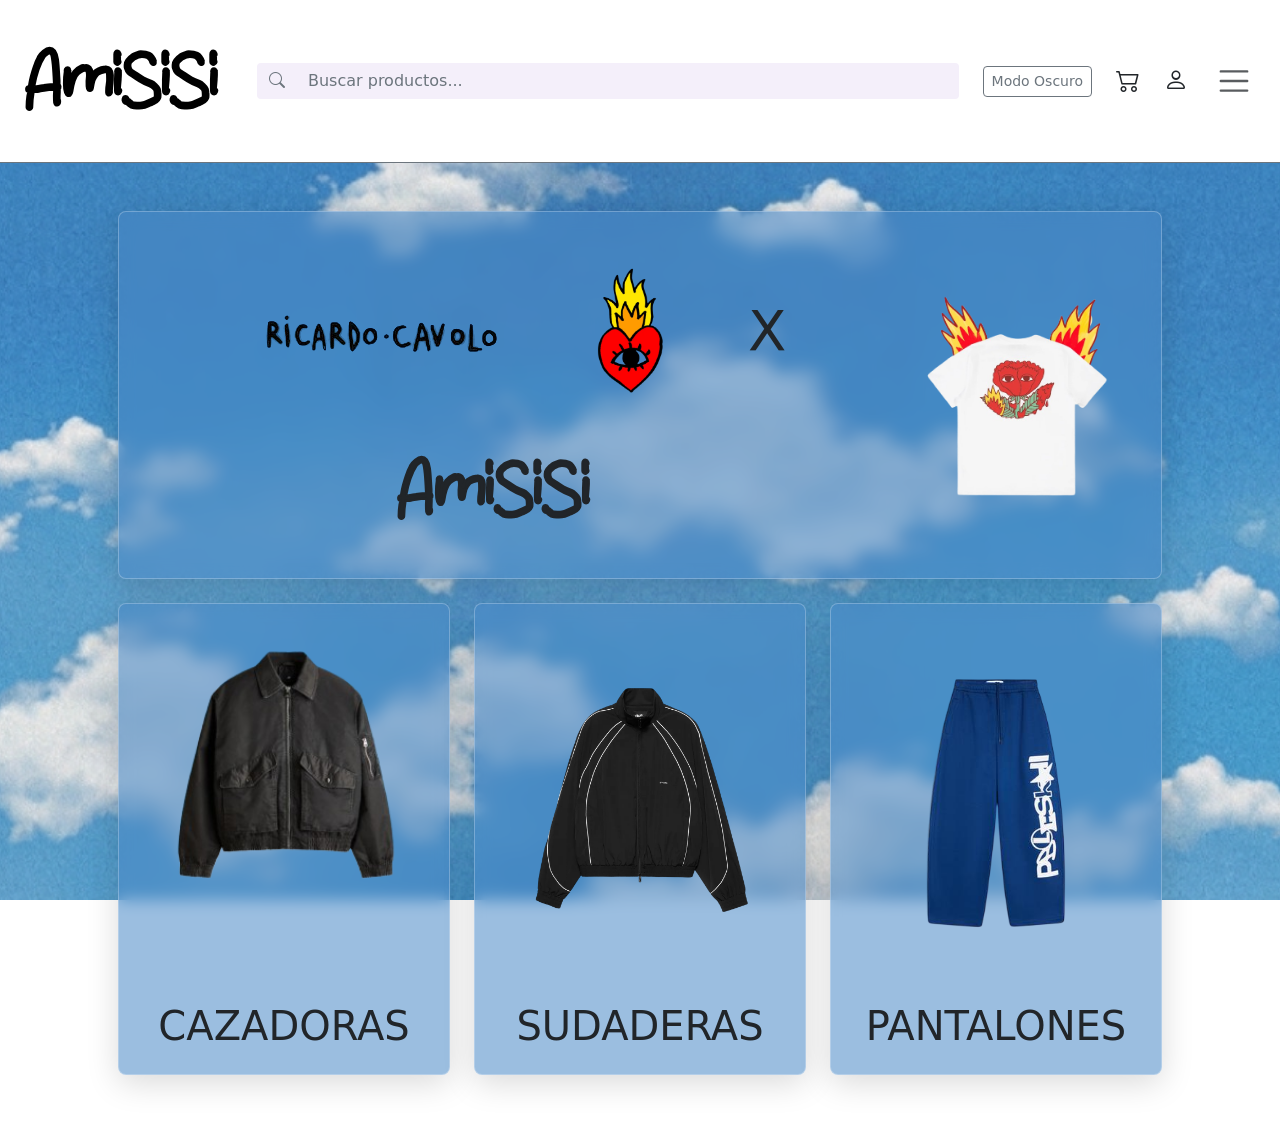
==== commit 1d9f3b8c: "Arreglo de nombre de imagen en index.html Correcion escitura imagen para que la detecte tanto en win" ====
--- a/index.html
+++ b/index.html
@@ -5,10 +5,10 @@
   <meta name="viewport" content="width=device-width, initial-scale=1.0">
   <title>AmiSiSi</title>
   
-  <link rel="stylesheet" href="scss/custom.css">
+  <link rel="stylesheet" href="css/custom.css">
   <link rel="stylesheet" href="https://cdn.jsdelivr.net/npm/bootstrap-icons@1.11.3/font/bootstrap-icons.min.css">
 </head>
-<body style="background-image: url('img/nubes.png'); background-size: cover; background-position: center; background-attachment: fixed;">
+<body style="background-image: url('img/Nubes.png'); background-size: cover; background-position: center; background-attachment: fixed;">
 
   <!-- NAVBAR -->
   <div class="sticky-top bg-body">
@@ -137,4 +137,4 @@
   <script src="js/bootstrap.bundle.min.js"></script>
   <script src="js/script.js"></script>
 </body>
-</html>+</html>
--- a/css/custom.css
+++ b/css/custom.css
@@ -0,0 +1,12098 @@
+@charset "UTF-8";
+@font-face {
+  font-family: "Classic Milky";
+  src: url("../fonts/Classic Milky.otf") format("opentype");
+  font-weight: normal;
+  font-style: normal;
+}
+/*
+ * Bootstrap  v5.3.8 (https://getbootstrap.com/)
+ * Copyright 2011-2025 The Bootstrap Authors
+ * Licensed under MIT (https://github.com/twbs/bootstrap/blob/main/LICENSE)
+ */
+:root,
+[data-bs-theme=light] {
+  --bs-blue: #0d6efd;
+  --bs-indigo: #6610f2;
+  --bs-purple: #6f42c1;
+  --bs-pink: #d63384;
+  --bs-red: #dc3545;
+  --bs-orange: #fd7e14;
+  --bs-yellow: #ffc107;
+  --bs-green: #198754;
+  --bs-teal: #20c997;
+  --bs-cyan: #0dcaf0;
+  --bs-black: #000;
+  --bs-white: #fff;
+  --bs-gray: #6c757d;
+  --bs-gray-dark: #343a40;
+  --bs-gray-100: #f8f9fa;
+  --bs-gray-200: #e9ecef;
+  --bs-gray-300: #dee2e6;
+  --bs-gray-400: #ced4da;
+  --bs-gray-500: #adb5bd;
+  --bs-gray-600: #6c757d;
+  --bs-gray-700: #495057;
+  --bs-gray-800: #343a40;
+  --bs-gray-900: #212529;
+  --bs-primary: #0d6efd;
+  --bs-secondary: #6c757d;
+  --bs-success: #198754;
+  --bs-info: #0dcaf0;
+  --bs-warning: #ffc107;
+  --bs-danger: #dc3545;
+  --bs-light: #f8f9fa;
+  --bs-dark: #212529;
+  --bs-primary-rgb: 13, 110, 253;
+  --bs-secondary-rgb: 108, 117, 125;
+  --bs-success-rgb: 25, 135, 84;
+  --bs-info-rgb: 13, 202, 240;
+  --bs-warning-rgb: 255, 193, 7;
+  --bs-danger-rgb: 220, 53, 69;
+  --bs-light-rgb: 248, 249, 250;
+  --bs-dark-rgb: 33, 37, 41;
+  --bs-primary-text-emphasis: rgb(5.2, 44, 101.2);
+  --bs-secondary-text-emphasis: rgb(43.2, 46.8, 50);
+  --bs-success-text-emphasis: rgb(10, 54, 33.6);
+  --bs-info-text-emphasis: rgb(5.2, 80.8, 96);
+  --bs-warning-text-emphasis: rgb(102, 77.2, 2.8);
+  --bs-danger-text-emphasis: rgb(88, 21.2, 27.6);
+  --bs-light-text-emphasis: #495057;
+  --bs-dark-text-emphasis: #495057;
+  --bs-primary-bg-subtle: rgb(206.6, 226, 254.6);
+  --bs-secondary-bg-subtle: rgb(225.6, 227.4, 229);
+  --bs-success-bg-subtle: rgb(209, 231, 220.8);
+  --bs-info-bg-subtle: rgb(206.6, 244.4, 252);
+  --bs-warning-bg-subtle: rgb(255, 242.6, 205.4);
+  --bs-danger-bg-subtle: rgb(248, 214.6, 217.8);
+  --bs-light-bg-subtle: rgb(251.5, 252, 252.5);
+  --bs-dark-bg-subtle: #ced4da;
+  --bs-primary-border-subtle: rgb(158.2, 197, 254.2);
+  --bs-secondary-border-subtle: rgb(196.2, 199.8, 203);
+  --bs-success-border-subtle: rgb(163, 207, 186.6);
+  --bs-info-border-subtle: rgb(158.2, 233.8, 249);
+  --bs-warning-border-subtle: rgb(255, 230.2, 155.8);
+  --bs-danger-border-subtle: rgb(241, 174.2, 180.6);
+  --bs-light-border-subtle: #e9ecef;
+  --bs-dark-border-subtle: #adb5bd;
+  --bs-white-rgb: 255, 255, 255;
+  --bs-black-rgb: 0, 0, 0;
+  --bs-font-sans-serif: system-ui, -apple-system, "Segoe UI", Roboto, "Helvetica Neue", "Noto Sans", "Liberation Sans", Arial, sans-serif, "Apple Color Emoji", "Segoe UI Emoji", "Segoe UI Symbol", "Noto Color Emoji";
+  --bs-font-monospace: SFMono-Regular, Menlo, Monaco, Consolas, "Liberation Mono", "Courier New", monospace;
+  --bs-gradient: linear-gradient(180deg, rgba(255, 255, 255, 0.15), rgba(255, 255, 255, 0));
+  --bs-body-font-family: var(--bs-font-sans-serif);
+  --bs-body-font-size: 1rem;
+  --bs-body-font-weight: 400;
+  --bs-body-line-height: 1.5;
+  --bs-body-color: #212529;
+  --bs-body-color-rgb: 33, 37, 41;
+  --bs-body-bg: #fff;
+  --bs-body-bg-rgb: 255, 255, 255;
+  --bs-emphasis-color: #000;
+  --bs-emphasis-color-rgb: 0, 0, 0;
+  --bs-secondary-color: rgba(33, 37, 41, 0.75);
+  --bs-secondary-color-rgb: 33, 37, 41;
+  --bs-secondary-bg: #e9ecef;
+  --bs-secondary-bg-rgb: 233, 236, 239;
+  --bs-tertiary-color: rgba(33, 37, 41, 0.5);
+  --bs-tertiary-color-rgb: 33, 37, 41;
+  --bs-tertiary-bg: #f8f9fa;
+  --bs-tertiary-bg-rgb: 248, 249, 250;
+  --bs-heading-color: inherit;
+  --bs-link-color: #0d6efd;
+  --bs-link-color-rgb: 13, 110, 253;
+  --bs-link-decoration: underline;
+  --bs-link-hover-color: rgb(10.4, 88, 202.4);
+  --bs-link-hover-color-rgb: 10, 88, 202;
+  --bs-code-color: #d63384;
+  --bs-highlight-color: #212529;
+  --bs-highlight-bg: rgb(255, 242.6, 205.4);
+  --bs-border-width: 1px;
+  --bs-border-style: solid;
+  --bs-border-color: #dee2e6;
+  --bs-border-color-translucent: rgba(0, 0, 0, 0.175);
+  --bs-border-radius: 0.375rem;
+  --bs-border-radius-sm: 0.25rem;
+  --bs-border-radius-lg: 0.5rem;
+  --bs-border-radius-xl: 1rem;
+  --bs-border-radius-xxl: 2rem;
+  --bs-border-radius-2xl: var(--bs-border-radius-xxl);
+  --bs-border-radius-pill: 50rem;
+  --bs-box-shadow: 0 0.5rem 1rem rgba(0, 0, 0, 0.15);
+  --bs-box-shadow-sm: 0 0.125rem 0.25rem rgba(0, 0, 0, 0.075);
+  --bs-box-shadow-lg: 0 1rem 3rem rgba(0, 0, 0, 0.175);
+  --bs-box-shadow-inset: inset 0 1px 2px rgba(0, 0, 0, 0.075);
+  --bs-focus-ring-width: 0.25rem;
+  --bs-focus-ring-opacity: 0.25;
+  --bs-focus-ring-color: rgba(13, 110, 253, 0.25);
+  --bs-form-valid-color: #198754;
+  --bs-form-valid-border-color: #198754;
+  --bs-form-invalid-color: #dc3545;
+  --bs-form-invalid-border-color: #dc3545;
+}
+
+[data-bs-theme=dark] {
+  color-scheme: dark;
+  --bs-body-color: #dee2e6;
+  --bs-body-color-rgb: 222, 226, 230;
+  --bs-body-bg: #212529;
+  --bs-body-bg-rgb: 33, 37, 41;
+  --bs-emphasis-color: #fff;
+  --bs-emphasis-color-rgb: 255, 255, 255;
+  --bs-secondary-color: rgba(222, 226, 230, 0.75);
+  --bs-secondary-color-rgb: 222, 226, 230;
+  --bs-secondary-bg: #343a40;
+  --bs-secondary-bg-rgb: 52, 58, 64;
+  --bs-tertiary-color: rgba(222, 226, 230, 0.5);
+  --bs-tertiary-color-rgb: 222, 226, 230;
+  --bs-tertiary-bg: rgb(42.5, 47.5, 52.5);
+  --bs-tertiary-bg-rgb: 43, 48, 53;
+  --bs-primary-text-emphasis: rgb(109.8, 168, 253.8);
+  --bs-secondary-text-emphasis: rgb(166.8, 172.2, 177);
+  --bs-success-text-emphasis: rgb(117, 183, 152.4);
+  --bs-info-text-emphasis: rgb(109.8, 223.2, 246);
+  --bs-warning-text-emphasis: rgb(255, 217.8, 106.2);
+  --bs-danger-text-emphasis: rgb(234, 133.8, 143.4);
+  --bs-light-text-emphasis: #f8f9fa;
+  --bs-dark-text-emphasis: #dee2e6;
+  --bs-primary-bg-subtle: rgb(2.6, 22, 50.6);
+  --bs-secondary-bg-subtle: rgb(21.6, 23.4, 25);
+  --bs-success-bg-subtle: rgb(5, 27, 16.8);
+  --bs-info-bg-subtle: rgb(2.6, 40.4, 48);
+  --bs-warning-bg-subtle: rgb(51, 38.6, 1.4);
+  --bs-danger-bg-subtle: rgb(44, 10.6, 13.8);
+  --bs-light-bg-subtle: #343a40;
+  --bs-dark-bg-subtle: #1a1d20;
+  --bs-primary-border-subtle: rgb(7.8, 66, 151.8);
+  --bs-secondary-border-subtle: rgb(64.8, 70.2, 75);
+  --bs-success-border-subtle: rgb(15, 81, 50.4);
+  --bs-info-border-subtle: rgb(7.8, 121.2, 144);
+  --bs-warning-border-subtle: rgb(153, 115.8, 4.2);
+  --bs-danger-border-subtle: rgb(132, 31.8, 41.4);
+  --bs-light-border-subtle: #495057;
+  --bs-dark-border-subtle: #343a40;
+  --bs-heading-color: inherit;
+  --bs-link-color: rgb(109.8, 168, 253.8);
+  --bs-link-hover-color: rgb(138.84, 185.4, 254.04);
+  --bs-link-color-rgb: 110, 168, 254;
+  --bs-link-hover-color-rgb: 139, 185, 254;
+  --bs-code-color: rgb(230.4, 132.6, 181.2);
+  --bs-highlight-color: #dee2e6;
+  --bs-highlight-bg: rgb(102, 77.2, 2.8);
+  --bs-border-color: #495057;
+  --bs-border-color-translucent: rgba(255, 255, 255, 0.15);
+  --bs-form-valid-color: rgb(117, 183, 152.4);
+  --bs-form-valid-border-color: rgb(117, 183, 152.4);
+  --bs-form-invalid-color: rgb(234, 133.8, 143.4);
+  --bs-form-invalid-border-color: rgb(234, 133.8, 143.4);
+}
+
+*,
+*::before,
+*::after {
+  box-sizing: border-box;
+}
+
+@media (prefers-reduced-motion: no-preference) {
+  :root {
+    scroll-behavior: smooth;
+  }
+}
+
+body {
+  margin: 0;
+  font-family: var(--bs-body-font-family);
+  font-size: var(--bs-body-font-size);
+  font-weight: var(--bs-body-font-weight);
+  line-height: var(--bs-body-line-height);
+  color: var(--bs-body-color);
+  text-align: var(--bs-body-text-align);
+  background-color: var(--bs-body-bg);
+  -webkit-text-size-adjust: 100%;
+  -webkit-tap-highlight-color: rgba(0, 0, 0, 0);
+}
+
+hr {
+  margin: 1rem 0;
+  color: inherit;
+  border: 0;
+  border-top: var(--bs-border-width) solid;
+  opacity: 0.25;
+}
+
+h6, .h6, h5, .h5, h4, .h4, h3, .h3, h2, .h2, h1, .h1 {
+  margin-top: 0;
+  margin-bottom: 0.5rem;
+  font-weight: 500;
+  line-height: 1.2;
+  color: var(--bs-heading-color);
+}
+
+h1, .h1 {
+  font-size: calc(1.375rem + 1.5vw);
+}
+@media (min-width: 1200px) {
+  h1, .h1 {
+    font-size: 2.5rem;
+  }
+}
+
+h2, .h2 {
+  font-size: calc(1.325rem + 0.9vw);
+}
+@media (min-width: 1200px) {
+  h2, .h2 {
+    font-size: 2rem;
+  }
+}
+
+h3, .h3 {
+  font-size: calc(1.3rem + 0.6vw);
+}
+@media (min-width: 1200px) {
+  h3, .h3 {
+    font-size: 1.75rem;
+  }
+}
+
+h4, .h4 {
+  font-size: calc(1.275rem + 0.3vw);
+}
+@media (min-width: 1200px) {
+  h4, .h4 {
+    font-size: 1.5rem;
+  }
+}
+
+h5, .h5 {
+  font-size: 1.25rem;
+}
+
+h6, .h6 {
+  font-size: 1rem;
+}
+
+p {
+  margin-top: 0;
+  margin-bottom: 1rem;
+}
+
+abbr[title] {
+  -webkit-text-decoration: underline dotted;
+          text-decoration: underline dotted;
+  cursor: help;
+  -webkit-text-decoration-skip-ink: none;
+          text-decoration-skip-ink: none;
+}
+
+address {
+  margin-bottom: 1rem;
+  font-style: normal;
+  line-height: inherit;
+}
+
+ol,
+ul {
+  padding-left: 2rem;
+}
+
+ol,
+ul,
+dl {
+  margin-top: 0;
+  margin-bottom: 1rem;
+}
+
+ol ol,
+ul ul,
+ol ul,
+ul ol {
+  margin-bottom: 0;
+}
+
+dt {
+  font-weight: 700;
+}
+
+dd {
+  margin-bottom: 0.5rem;
+  margin-left: 0;
+}
+
+blockquote {
+  margin: 0 0 1rem;
+}
+
+b,
+strong {
+  font-weight: bolder;
+}
+
+small, .small {
+  font-size: 0.875em;
+}
+
+mark, .mark {
+  padding: 0.1875em;
+  color: var(--bs-highlight-color);
+  background-color: var(--bs-highlight-bg);
+}
+
+sub,
+sup {
+  position: relative;
+  font-size: 0.75em;
+  line-height: 0;
+  vertical-align: baseline;
+}
+
+sub {
+  bottom: -0.25em;
+}
+
+sup {
+  top: -0.5em;
+}
+
+a {
+  color: rgba(var(--bs-link-color-rgb), var(--bs-link-opacity, 1));
+  text-decoration: underline;
+}
+a:hover {
+  --bs-link-color-rgb: var(--bs-link-hover-color-rgb);
+}
+
+a:not([href]):not([class]), a:not([href]):not([class]):hover {
+  color: inherit;
+  text-decoration: none;
+}
+
+pre,
+code,
+kbd,
+samp {
+  font-family: var(--bs-font-monospace);
+  font-size: 1em;
+}
+
+pre {
+  display: block;
+  margin-top: 0;
+  margin-bottom: 1rem;
+  overflow: auto;
+  font-size: 0.875em;
+}
+pre code {
+  font-size: inherit;
+  color: inherit;
+  word-break: normal;
+}
+
+code {
+  font-size: 0.875em;
+  color: var(--bs-code-color);
+  word-wrap: break-word;
+}
+a > code {
+  color: inherit;
+}
+
+kbd {
+  padding: 0.1875rem 0.375rem;
+  font-size: 0.875em;
+  color: var(--bs-body-bg);
+  background-color: var(--bs-body-color);
+  border-radius: 0.25rem;
+}
+kbd kbd {
+  padding: 0;
+  font-size: 1em;
+}
+
+figure {
+  margin: 0 0 1rem;
+}
+
+img,
+svg {
+  vertical-align: middle;
+}
+
+table {
+  caption-side: bottom;
+  border-collapse: collapse;
+}
+
+caption {
+  padding-top: 0.5rem;
+  padding-bottom: 0.5rem;
+  color: var(--bs-secondary-color);
+  text-align: left;
+}
+
+th {
+  text-align: inherit;
+  text-align: -webkit-match-parent;
+}
+
+thead,
+tbody,
+tfoot,
+tr,
+td,
+th {
+  border-color: inherit;
+  border-style: solid;
+  border-width: 0;
+}
+
+label {
+  display: inline-block;
+}
+
+button {
+  border-radius: 0;
+}
+
+button:focus:not(:focus-visible) {
+  outline: 0;
+}
+
+input,
+button,
+select,
+optgroup,
+textarea {
+  margin: 0;
+  font-family: inherit;
+  font-size: inherit;
+  line-height: inherit;
+}
+
+button,
+select {
+  text-transform: none;
+}
+
+[role=button] {
+  cursor: pointer;
+}
+
+select {
+  word-wrap: normal;
+}
+select:disabled {
+  opacity: 1;
+}
+
+[list]:not([type=date]):not([type=datetime-local]):not([type=month]):not([type=week]):not([type=time])::-webkit-calendar-picker-indicator {
+  display: none !important;
+}
+
+button,
+[type=button],
+[type=reset],
+[type=submit] {
+  -webkit-appearance: button;
+}
+button:not(:disabled),
+[type=button]:not(:disabled),
+[type=reset]:not(:disabled),
+[type=submit]:not(:disabled) {
+  cursor: pointer;
+}
+
+::-moz-focus-inner {
+  padding: 0;
+  border-style: none;
+}
+
+textarea {
+  resize: vertical;
+}
+
+fieldset {
+  min-width: 0;
+  padding: 0;
+  margin: 0;
+  border: 0;
+}
+
+legend {
+  float: left;
+  width: 100%;
+  padding: 0;
+  margin-bottom: 0.5rem;
+  line-height: inherit;
+  font-size: calc(1.275rem + 0.3vw);
+}
+@media (min-width: 1200px) {
+  legend {
+    font-size: 1.5rem;
+  }
+}
+legend + * {
+  clear: left;
+}
+
+::-webkit-datetime-edit-fields-wrapper,
+::-webkit-datetime-edit-text,
+::-webkit-datetime-edit-minute,
+::-webkit-datetime-edit-hour-field,
+::-webkit-datetime-edit-day-field,
+::-webkit-datetime-edit-month-field,
+::-webkit-datetime-edit-year-field {
+  padding: 0;
+}
+
+::-webkit-inner-spin-button {
+  height: auto;
+}
+
+[type=search] {
+  -webkit-appearance: textfield;
+  outline-offset: -2px;
+}
+[type=search]::-webkit-search-cancel-button {
+  cursor: pointer;
+  filter: grayscale(1);
+}
+
+/* rtl:raw:
+[type="tel"],
+[type="url"],
+[type="email"],
+[type="number"] {
+  direction: ltr;
+}
+*/
+::-webkit-search-decoration {
+  -webkit-appearance: none;
+}
+
+::-webkit-color-swatch-wrapper {
+  padding: 0;
+}
+
+::file-selector-button {
+  font: inherit;
+  -webkit-appearance: button;
+}
+
+output {
+  display: inline-block;
+}
+
+iframe {
+  border: 0;
+}
+
+summary {
+  display: list-item;
+  cursor: pointer;
+}
+
+progress {
+  vertical-align: baseline;
+}
+
+[hidden] {
+  display: none !important;
+}
+
+.lead {
+  font-size: 1.25rem;
+  font-weight: 300;
+}
+
+.display-1 {
+  font-weight: 300;
+  line-height: 1.2;
+  font-size: calc(1.625rem + 4.5vw);
+}
+@media (min-width: 1200px) {
+  .display-1 {
+    font-size: 5rem;
+  }
+}
+
+.display-2 {
+  font-weight: 300;
+  line-height: 1.2;
+  font-size: calc(1.575rem + 3.9vw);
+}
+@media (min-width: 1200px) {
+  .display-2 {
+    font-size: 4.5rem;
+  }
+}
+
+.display-3 {
+  font-weight: 300;
+  line-height: 1.2;
+  font-size: calc(1.525rem + 3.3vw);
+}
+@media (min-width: 1200px) {
+  .display-3 {
+    font-size: 4rem;
+  }
+}
+
+.display-4 {
+  font-weight: 300;
+  line-height: 1.2;
+  font-size: calc(1.475rem + 2.7vw);
+}
+@media (min-width: 1200px) {
+  .display-4 {
+    font-size: 3.5rem;
+  }
+}
+
+.display-5 {
+  font-weight: 300;
+  line-height: 1.2;
+  font-size: calc(1.425rem + 2.1vw);
+}
+@media (min-width: 1200px) {
+  .display-5 {
+    font-size: 3rem;
+  }
+}
+
+.display-6 {
+  font-weight: 300;
+  line-height: 1.2;
+  font-size: calc(1.375rem + 1.5vw);
+}
+@media (min-width: 1200px) {
+  .display-6 {
+    font-size: 2.5rem;
+  }
+}
+
+.list-unstyled {
+  padding-left: 0;
+  list-style: none;
+}
+
+.list-inline {
+  padding-left: 0;
+  list-style: none;
+}
+
+.list-inline-item {
+  display: inline-block;
+}
+.list-inline-item:not(:last-child) {
+  margin-right: 0.5rem;
+}
+
+.initialism {
+  font-size: 0.875em;
+  text-transform: uppercase;
+}
+
+.blockquote {
+  margin-bottom: 1rem;
+  font-size: 1.25rem;
+}
+.blockquote > :last-child {
+  margin-bottom: 0;
+}
+
+.blockquote-footer {
+  margin-top: -1rem;
+  margin-bottom: 1rem;
+  font-size: 0.875em;
+  color: #6c757d;
+}
+.blockquote-footer::before {
+  content: "— ";
+}
+
+.img-fluid {
+  max-width: 100%;
+  height: auto;
+}
+
+.img-thumbnail {
+  padding: 0.25rem;
+  background-color: var(--bs-body-bg);
+  border: var(--bs-border-width) solid var(--bs-border-color);
+  border-radius: var(--bs-border-radius);
+  max-width: 100%;
+  height: auto;
+}
+
+.figure {
+  display: inline-block;
+}
+
+.figure-img {
+  margin-bottom: 0.5rem;
+  line-height: 1;
+}
+
+.figure-caption {
+  font-size: 0.875em;
+  color: var(--bs-secondary-color);
+}
+
+.container,
+.container-fluid,
+.container-xxl,
+.container-xl,
+.container-lg,
+.container-md,
+.container-sm {
+  --bs-gutter-x: 1.5rem;
+  --bs-gutter-y: 0;
+  width: 100%;
+  padding-right: calc(var(--bs-gutter-x) * 0.5);
+  padding-left: calc(var(--bs-gutter-x) * 0.5);
+  margin-right: auto;
+  margin-left: auto;
+}
+
+@media (min-width: 576px) {
+  .container-sm, .container {
+    max-width: 540px;
+  }
+}
+@media (min-width: 768px) {
+  .container-md, .container-sm, .container {
+    max-width: 720px;
+  }
+}
+@media (min-width: 992px) {
+  .container-lg, .container-md, .container-sm, .container {
+    max-width: 960px;
+  }
+}
+@media (min-width: 1200px) {
+  .container-xl, .container-lg, .container-md, .container-sm, .container {
+    max-width: 1140px;
+  }
+}
+@media (min-width: 1400px) {
+  .container-xxl, .container-xl, .container-lg, .container-md, .container-sm, .container {
+    max-width: 1320px;
+  }
+}
+:root {
+  --bs-breakpoint-xs: 0;
+  --bs-breakpoint-sm: 576px;
+  --bs-breakpoint-md: 768px;
+  --bs-breakpoint-lg: 992px;
+  --bs-breakpoint-xl: 1200px;
+  --bs-breakpoint-xxl: 1400px;
+}
+
+.row {
+  --bs-gutter-x: 1.5rem;
+  --bs-gutter-y: 0;
+  display: flex;
+  flex-wrap: wrap;
+  margin-top: calc(-1 * var(--bs-gutter-y));
+  margin-right: calc(-0.5 * var(--bs-gutter-x));
+  margin-left: calc(-0.5 * var(--bs-gutter-x));
+}
+.row > * {
+  flex-shrink: 0;
+  width: 100%;
+  max-width: 100%;
+  padding-right: calc(var(--bs-gutter-x) * 0.5);
+  padding-left: calc(var(--bs-gutter-x) * 0.5);
+  margin-top: var(--bs-gutter-y);
+}
+
+.col {
+  flex: 1 0 0;
+}
+
+.row-cols-auto > * {
+  flex: 0 0 auto;
+  width: auto;
+}
+
+.row-cols-1 > * {
+  flex: 0 0 auto;
+  width: 100%;
+}
+
+.row-cols-2 > * {
+  flex: 0 0 auto;
+  width: 50%;
+}
+
+.row-cols-3 > * {
+  flex: 0 0 auto;
+  width: 33.33333333%;
+}
+
+.row-cols-4 > * {
+  flex: 0 0 auto;
+  width: 25%;
+}
+
+.row-cols-5 > * {
+  flex: 0 0 auto;
+  width: 20%;
+}
+
+.row-cols-6 > * {
+  flex: 0 0 auto;
+  width: 16.66666667%;
+}
+
+.col-auto {
+  flex: 0 0 auto;
+  width: auto;
+}
+
+.col-1 {
+  flex: 0 0 auto;
+  width: 8.33333333%;
+}
+
+.col-2 {
+  flex: 0 0 auto;
+  width: 16.66666667%;
+}
+
+.col-3 {
+  flex: 0 0 auto;
+  width: 25%;
+}
+
+.col-4 {
+  flex: 0 0 auto;
+  width: 33.33333333%;
+}
+
+.col-5 {
+  flex: 0 0 auto;
+  width: 41.66666667%;
+}
+
+.col-6 {
+  flex: 0 0 auto;
+  width: 50%;
+}
+
+.col-7 {
+  flex: 0 0 auto;
+  width: 58.33333333%;
+}
+
+.col-8 {
+  flex: 0 0 auto;
+  width: 66.66666667%;
+}
+
+.col-9 {
+  flex: 0 0 auto;
+  width: 75%;
+}
+
+.col-10 {
+  flex: 0 0 auto;
+  width: 83.33333333%;
+}
+
+.col-11 {
+  flex: 0 0 auto;
+  width: 91.66666667%;
+}
+
+.col-12 {
+  flex: 0 0 auto;
+  width: 100%;
+}
+
+.offset-1 {
+  margin-left: 8.33333333%;
+}
+
+.offset-2 {
+  margin-left: 16.66666667%;
+}
+
+.offset-3 {
+  margin-left: 25%;
+}
+
+.offset-4 {
+  margin-left: 33.33333333%;
+}
+
+.offset-5 {
+  margin-left: 41.66666667%;
+}
+
+.offset-6 {
+  margin-left: 50%;
+}
+
+.offset-7 {
+  margin-left: 58.33333333%;
+}
+
+.offset-8 {
+  margin-left: 66.66666667%;
+}
+
+.offset-9 {
+  margin-left: 75%;
+}
+
+.offset-10 {
+  margin-left: 83.33333333%;
+}
+
+.offset-11 {
+  margin-left: 91.66666667%;
+}
+
+.g-0,
+.gx-0 {
+  --bs-gutter-x: 0;
+}
+
+.g-0,
+.gy-0 {
+  --bs-gutter-y: 0;
+}
+
+.g-1,
+.gx-1 {
+  --bs-gutter-x: 0.25rem;
+}
+
+.g-1,
+.gy-1 {
+  --bs-gutter-y: 0.25rem;
+}
+
+.g-2,
+.gx-2 {
+  --bs-gutter-x: 0.5rem;
+}
+
+.g-2,
+.gy-2 {
+  --bs-gutter-y: 0.5rem;
+}
+
+.g-3,
+.gx-3 {
+  --bs-gutter-x: 1rem;
+}
+
+.g-3,
+.gy-3 {
+  --bs-gutter-y: 1rem;
+}
+
+.g-4,
+.gx-4 {
+  --bs-gutter-x: 1.5rem;
+}
+
+.g-4,
+.gy-4 {
+  --bs-gutter-y: 1.5rem;
+}
+
+.g-5,
+.gx-5 {
+  --bs-gutter-x: 3rem;
+}
+
+.g-5,
+.gy-5 {
+  --bs-gutter-y: 3rem;
+}
+
+@media (min-width: 576px) {
+  .col-sm {
+    flex: 1 0 0;
+  }
+  .row-cols-sm-auto > * {
+    flex: 0 0 auto;
+    width: auto;
+  }
+  .row-cols-sm-1 > * {
+    flex: 0 0 auto;
+    width: 100%;
+  }
+  .row-cols-sm-2 > * {
+    flex: 0 0 auto;
+    width: 50%;
+  }
+  .row-cols-sm-3 > * {
+    flex: 0 0 auto;
+    width: 33.33333333%;
+  }
+  .row-cols-sm-4 > * {
+    flex: 0 0 auto;
+    width: 25%;
+  }
+  .row-cols-sm-5 > * {
+    flex: 0 0 auto;
+    width: 20%;
+  }
+  .row-cols-sm-6 > * {
+    flex: 0 0 auto;
+    width: 16.66666667%;
+  }
+  .col-sm-auto {
+    flex: 0 0 auto;
+    width: auto;
+  }
+  .col-sm-1 {
+    flex: 0 0 auto;
+    width: 8.33333333%;
+  }
+  .col-sm-2 {
+    flex: 0 0 auto;
+    width: 16.66666667%;
+  }
+  .col-sm-3 {
+    flex: 0 0 auto;
+    width: 25%;
+  }
+  .col-sm-4 {
+    flex: 0 0 auto;
+    width: 33.33333333%;
+  }
+  .col-sm-5 {
+    flex: 0 0 auto;
+    width: 41.66666667%;
+  }
+  .col-sm-6 {
+    flex: 0 0 auto;
+    width: 50%;
+  }
+  .col-sm-7 {
+    flex: 0 0 auto;
+    width: 58.33333333%;
+  }
+  .col-sm-8 {
+    flex: 0 0 auto;
+    width: 66.66666667%;
+  }
+  .col-sm-9 {
+    flex: 0 0 auto;
+    width: 75%;
+  }
+  .col-sm-10 {
+    flex: 0 0 auto;
+    width: 83.33333333%;
+  }
+  .col-sm-11 {
+    flex: 0 0 auto;
+    width: 91.66666667%;
+  }
+  .col-sm-12 {
+    flex: 0 0 auto;
+    width: 100%;
+  }
+  .offset-sm-0 {
+    margin-left: 0;
+  }
+  .offset-sm-1 {
+    margin-left: 8.33333333%;
+  }
+  .offset-sm-2 {
+    margin-left: 16.66666667%;
+  }
+  .offset-sm-3 {
+    margin-left: 25%;
+  }
+  .offset-sm-4 {
+    margin-left: 33.33333333%;
+  }
+  .offset-sm-5 {
+    margin-left: 41.66666667%;
+  }
+  .offset-sm-6 {
+    margin-left: 50%;
+  }
+  .offset-sm-7 {
+    margin-left: 58.33333333%;
+  }
+  .offset-sm-8 {
+    margin-left: 66.66666667%;
+  }
+  .offset-sm-9 {
+    margin-left: 75%;
+  }
+  .offset-sm-10 {
+    margin-left: 83.33333333%;
+  }
+  .offset-sm-11 {
+    margin-left: 91.66666667%;
+  }
+  .g-sm-0,
+  .gx-sm-0 {
+    --bs-gutter-x: 0;
+  }
+  .g-sm-0,
+  .gy-sm-0 {
+    --bs-gutter-y: 0;
+  }
+  .g-sm-1,
+  .gx-sm-1 {
+    --bs-gutter-x: 0.25rem;
+  }
+  .g-sm-1,
+  .gy-sm-1 {
+    --bs-gutter-y: 0.25rem;
+  }
+  .g-sm-2,
+  .gx-sm-2 {
+    --bs-gutter-x: 0.5rem;
+  }
+  .g-sm-2,
+  .gy-sm-2 {
+    --bs-gutter-y: 0.5rem;
+  }
+  .g-sm-3,
+  .gx-sm-3 {
+    --bs-gutter-x: 1rem;
+  }
+  .g-sm-3,
+  .gy-sm-3 {
+    --bs-gutter-y: 1rem;
+  }
+  .g-sm-4,
+  .gx-sm-4 {
+    --bs-gutter-x: 1.5rem;
+  }
+  .g-sm-4,
+  .gy-sm-4 {
+    --bs-gutter-y: 1.5rem;
+  }
+  .g-sm-5,
+  .gx-sm-5 {
+    --bs-gutter-x: 3rem;
+  }
+  .g-sm-5,
+  .gy-sm-5 {
+    --bs-gutter-y: 3rem;
+  }
+}
+@media (min-width: 768px) {
+  .col-md {
+    flex: 1 0 0;
+  }
+  .row-cols-md-auto > * {
+    flex: 0 0 auto;
+    width: auto;
+  }
+  .row-cols-md-1 > * {
+    flex: 0 0 auto;
+    width: 100%;
+  }
+  .row-cols-md-2 > * {
+    flex: 0 0 auto;
+    width: 50%;
+  }
+  .row-cols-md-3 > * {
+    flex: 0 0 auto;
+    width: 33.33333333%;
+  }
+  .row-cols-md-4 > * {
+    flex: 0 0 auto;
+    width: 25%;
+  }
+  .row-cols-md-5 > * {
+    flex: 0 0 auto;
+    width: 20%;
+  }
+  .row-cols-md-6 > * {
+    flex: 0 0 auto;
+    width: 16.66666667%;
+  }
+  .col-md-auto {
+    flex: 0 0 auto;
+    width: auto;
+  }
+  .col-md-1 {
+    flex: 0 0 auto;
+    width: 8.33333333%;
+  }
+  .col-md-2 {
+    flex: 0 0 auto;
+    width: 16.66666667%;
+  }
+  .col-md-3 {
+    flex: 0 0 auto;
+    width: 25%;
+  }
+  .col-md-4 {
+    flex: 0 0 auto;
+    width: 33.33333333%;
+  }
+  .col-md-5 {
+    flex: 0 0 auto;
+    width: 41.66666667%;
+  }
+  .col-md-6 {
+    flex: 0 0 auto;
+    width: 50%;
+  }
+  .col-md-7 {
+    flex: 0 0 auto;
+    width: 58.33333333%;
+  }
+  .col-md-8 {
+    flex: 0 0 auto;
+    width: 66.66666667%;
+  }
+  .col-md-9 {
+    flex: 0 0 auto;
+    width: 75%;
+  }
+  .col-md-10 {
+    flex: 0 0 auto;
+    width: 83.33333333%;
+  }
+  .col-md-11 {
+    flex: 0 0 auto;
+    width: 91.66666667%;
+  }
+  .col-md-12 {
+    flex: 0 0 auto;
+    width: 100%;
+  }
+  .offset-md-0 {
+    margin-left: 0;
+  }
+  .offset-md-1 {
+    margin-left: 8.33333333%;
+  }
+  .offset-md-2 {
+    margin-left: 16.66666667%;
+  }
+  .offset-md-3 {
+    margin-left: 25%;
+  }
+  .offset-md-4 {
+    margin-left: 33.33333333%;
+  }
+  .offset-md-5 {
+    margin-left: 41.66666667%;
+  }
+  .offset-md-6 {
+    margin-left: 50%;
+  }
+  .offset-md-7 {
+    margin-left: 58.33333333%;
+  }
+  .offset-md-8 {
+    margin-left: 66.66666667%;
+  }
+  .offset-md-9 {
+    margin-left: 75%;
+  }
+  .offset-md-10 {
+    margin-left: 83.33333333%;
+  }
+  .offset-md-11 {
+    margin-left: 91.66666667%;
+  }
+  .g-md-0,
+  .gx-md-0 {
+    --bs-gutter-x: 0;
+  }
+  .g-md-0,
+  .gy-md-0 {
+    --bs-gutter-y: 0;
+  }
+  .g-md-1,
+  .gx-md-1 {
+    --bs-gutter-x: 0.25rem;
+  }
+  .g-md-1,
+  .gy-md-1 {
+    --bs-gutter-y: 0.25rem;
+  }
+  .g-md-2,
+  .gx-md-2 {
+    --bs-gutter-x: 0.5rem;
+  }
+  .g-md-2,
+  .gy-md-2 {
+    --bs-gutter-y: 0.5rem;
+  }
+  .g-md-3,
+  .gx-md-3 {
+    --bs-gutter-x: 1rem;
+  }
+  .g-md-3,
+  .gy-md-3 {
+    --bs-gutter-y: 1rem;
+  }
+  .g-md-4,
+  .gx-md-4 {
+    --bs-gutter-x: 1.5rem;
+  }
+  .g-md-4,
+  .gy-md-4 {
+    --bs-gutter-y: 1.5rem;
+  }
+  .g-md-5,
+  .gx-md-5 {
+    --bs-gutter-x: 3rem;
+  }
+  .g-md-5,
+  .gy-md-5 {
+    --bs-gutter-y: 3rem;
+  }
+}
+@media (min-width: 992px) {
+  .col-lg {
+    flex: 1 0 0;
+  }
+  .row-cols-lg-auto > * {
+    flex: 0 0 auto;
+    width: auto;
+  }
+  .row-cols-lg-1 > * {
+    flex: 0 0 auto;
+    width: 100%;
+  }
+  .row-cols-lg-2 > * {
+    flex: 0 0 auto;
+    width: 50%;
+  }
+  .row-cols-lg-3 > * {
+    flex: 0 0 auto;
+    width: 33.33333333%;
+  }
+  .row-cols-lg-4 > * {
+    flex: 0 0 auto;
+    width: 25%;
+  }
+  .row-cols-lg-5 > * {
+    flex: 0 0 auto;
+    width: 20%;
+  }
+  .row-cols-lg-6 > * {
+    flex: 0 0 auto;
+    width: 16.66666667%;
+  }
+  .col-lg-auto {
+    flex: 0 0 auto;
+    width: auto;
+  }
+  .col-lg-1 {
+    flex: 0 0 auto;
+    width: 8.33333333%;
+  }
+  .col-lg-2 {
+    flex: 0 0 auto;
+    width: 16.66666667%;
+  }
+  .col-lg-3 {
+    flex: 0 0 auto;
+    width: 25%;
+  }
+  .col-lg-4 {
+    flex: 0 0 auto;
+    width: 33.33333333%;
+  }
+  .col-lg-5 {
+    flex: 0 0 auto;
+    width: 41.66666667%;
+  }
+  .col-lg-6 {
+    flex: 0 0 auto;
+    width: 50%;
+  }
+  .col-lg-7 {
+    flex: 0 0 auto;
+    width: 58.33333333%;
+  }
+  .col-lg-8 {
+    flex: 0 0 auto;
+    width: 66.66666667%;
+  }
+  .col-lg-9 {
+    flex: 0 0 auto;
+    width: 75%;
+  }
+  .col-lg-10 {
+    flex: 0 0 auto;
+    width: 83.33333333%;
+  }
+  .col-lg-11 {
+    flex: 0 0 auto;
+    width: 91.66666667%;
+  }
+  .col-lg-12 {
+    flex: 0 0 auto;
+    width: 100%;
+  }
+  .offset-lg-0 {
+    margin-left: 0;
+  }
+  .offset-lg-1 {
+    margin-left: 8.33333333%;
+  }
+  .offset-lg-2 {
+    margin-left: 16.66666667%;
+  }
+  .offset-lg-3 {
+    margin-left: 25%;
+  }
+  .offset-lg-4 {
+    margin-left: 33.33333333%;
+  }
+  .offset-lg-5 {
+    margin-left: 41.66666667%;
+  }
+  .offset-lg-6 {
+    margin-left: 50%;
+  }
+  .offset-lg-7 {
+    margin-left: 58.33333333%;
+  }
+  .offset-lg-8 {
+    margin-left: 66.66666667%;
+  }
+  .offset-lg-9 {
+    margin-left: 75%;
+  }
+  .offset-lg-10 {
+    margin-left: 83.33333333%;
+  }
+  .offset-lg-11 {
+    margin-left: 91.66666667%;
+  }
+  .g-lg-0,
+  .gx-lg-0 {
+    --bs-gutter-x: 0;
+  }
+  .g-lg-0,
+  .gy-lg-0 {
+    --bs-gutter-y: 0;
+  }
+  .g-lg-1,
+  .gx-lg-1 {
+    --bs-gutter-x: 0.25rem;
+  }
+  .g-lg-1,
+  .gy-lg-1 {
+    --bs-gutter-y: 0.25rem;
+  }
+  .g-lg-2,
+  .gx-lg-2 {
+    --bs-gutter-x: 0.5rem;
+  }
+  .g-lg-2,
+  .gy-lg-2 {
+    --bs-gutter-y: 0.5rem;
+  }
+  .g-lg-3,
+  .gx-lg-3 {
+    --bs-gutter-x: 1rem;
+  }
+  .g-lg-3,
+  .gy-lg-3 {
+    --bs-gutter-y: 1rem;
+  }
+  .g-lg-4,
+  .gx-lg-4 {
+    --bs-gutter-x: 1.5rem;
+  }
+  .g-lg-4,
+  .gy-lg-4 {
+    --bs-gutter-y: 1.5rem;
+  }
+  .g-lg-5,
+  .gx-lg-5 {
+    --bs-gutter-x: 3rem;
+  }
+  .g-lg-5,
+  .gy-lg-5 {
+    --bs-gutter-y: 3rem;
+  }
+}
+@media (min-width: 1200px) {
+  .col-xl {
+    flex: 1 0 0;
+  }
+  .row-cols-xl-auto > * {
+    flex: 0 0 auto;
+    width: auto;
+  }
+  .row-cols-xl-1 > * {
+    flex: 0 0 auto;
+    width: 100%;
+  }
+  .row-cols-xl-2 > * {
+    flex: 0 0 auto;
+    width: 50%;
+  }
+  .row-cols-xl-3 > * {
+    flex: 0 0 auto;
+    width: 33.33333333%;
+  }
+  .row-cols-xl-4 > * {
+    flex: 0 0 auto;
+    width: 25%;
+  }
+  .row-cols-xl-5 > * {
+    flex: 0 0 auto;
+    width: 20%;
+  }
+  .row-cols-xl-6 > * {
+    flex: 0 0 auto;
+    width: 16.66666667%;
+  }
+  .col-xl-auto {
+    flex: 0 0 auto;
+    width: auto;
+  }
+  .col-xl-1 {
+    flex: 0 0 auto;
+    width: 8.33333333%;
+  }
+  .col-xl-2 {
+    flex: 0 0 auto;
+    width: 16.66666667%;
+  }
+  .col-xl-3 {
+    flex: 0 0 auto;
+    width: 25%;
+  }
+  .col-xl-4 {
+    flex: 0 0 auto;
+    width: 33.33333333%;
+  }
+  .col-xl-5 {
+    flex: 0 0 auto;
+    width: 41.66666667%;
+  }
+  .col-xl-6 {
+    flex: 0 0 auto;
+    width: 50%;
+  }
+  .col-xl-7 {
+    flex: 0 0 auto;
+    width: 58.33333333%;
+  }
+  .col-xl-8 {
+    flex: 0 0 auto;
+    width: 66.66666667%;
+  }
+  .col-xl-9 {
+    flex: 0 0 auto;
+    width: 75%;
+  }
+  .col-xl-10 {
+    flex: 0 0 auto;
+    width: 83.33333333%;
+  }
+  .col-xl-11 {
+    flex: 0 0 auto;
+    width: 91.66666667%;
+  }
+  .col-xl-12 {
+    flex: 0 0 auto;
+    width: 100%;
+  }
+  .offset-xl-0 {
+    margin-left: 0;
+  }
+  .offset-xl-1 {
+    margin-left: 8.33333333%;
+  }
+  .offset-xl-2 {
+    margin-left: 16.66666667%;
+  }
+  .offset-xl-3 {
+    margin-left: 25%;
+  }
+  .offset-xl-4 {
+    margin-left: 33.33333333%;
+  }
+  .offset-xl-5 {
+    margin-left: 41.66666667%;
+  }
+  .offset-xl-6 {
+    margin-left: 50%;
+  }
+  .offset-xl-7 {
+    margin-left: 58.33333333%;
+  }
+  .offset-xl-8 {
+    margin-left: 66.66666667%;
+  }
+  .offset-xl-9 {
+    margin-left: 75%;
+  }
+  .offset-xl-10 {
+    margin-left: 83.33333333%;
+  }
+  .offset-xl-11 {
+    margin-left: 91.66666667%;
+  }
+  .g-xl-0,
+  .gx-xl-0 {
+    --bs-gutter-x: 0;
+  }
+  .g-xl-0,
+  .gy-xl-0 {
+    --bs-gutter-y: 0;
+  }
+  .g-xl-1,
+  .gx-xl-1 {
+    --bs-gutter-x: 0.25rem;
+  }
+  .g-xl-1,
+  .gy-xl-1 {
+    --bs-gutter-y: 0.25rem;
+  }
+  .g-xl-2,
+  .gx-xl-2 {
+    --bs-gutter-x: 0.5rem;
+  }
+  .g-xl-2,
+  .gy-xl-2 {
+    --bs-gutter-y: 0.5rem;
+  }
+  .g-xl-3,
+  .gx-xl-3 {
+    --bs-gutter-x: 1rem;
+  }
+  .g-xl-3,
+  .gy-xl-3 {
+    --bs-gutter-y: 1rem;
+  }
+  .g-xl-4,
+  .gx-xl-4 {
+    --bs-gutter-x: 1.5rem;
+  }
+  .g-xl-4,
+  .gy-xl-4 {
+    --bs-gutter-y: 1.5rem;
+  }
+  .g-xl-5,
+  .gx-xl-5 {
+    --bs-gutter-x: 3rem;
+  }
+  .g-xl-5,
+  .gy-xl-5 {
+    --bs-gutter-y: 3rem;
+  }
+}
+@media (min-width: 1400px) {
+  .col-xxl {
+    flex: 1 0 0;
+  }
+  .row-cols-xxl-auto > * {
+    flex: 0 0 auto;
+    width: auto;
+  }
+  .row-cols-xxl-1 > * {
+    flex: 0 0 auto;
+    width: 100%;
+  }
+  .row-cols-xxl-2 > * {
+    flex: 0 0 auto;
+    width: 50%;
+  }
+  .row-cols-xxl-3 > * {
+    flex: 0 0 auto;
+    width: 33.33333333%;
+  }
+  .row-cols-xxl-4 > * {
+    flex: 0 0 auto;
+    width: 25%;
+  }
+  .row-cols-xxl-5 > * {
+    flex: 0 0 auto;
+    width: 20%;
+  }
+  .row-cols-xxl-6 > * {
+    flex: 0 0 auto;
+    width: 16.66666667%;
+  }
+  .col-xxl-auto {
+    flex: 0 0 auto;
+    width: auto;
+  }
+  .col-xxl-1 {
+    flex: 0 0 auto;
+    width: 8.33333333%;
+  }
+  .col-xxl-2 {
+    flex: 0 0 auto;
+    width: 16.66666667%;
+  }
+  .col-xxl-3 {
+    flex: 0 0 auto;
+    width: 25%;
+  }
+  .col-xxl-4 {
+    flex: 0 0 auto;
+    width: 33.33333333%;
+  }
+  .col-xxl-5 {
+    flex: 0 0 auto;
+    width: 41.66666667%;
+  }
+  .col-xxl-6 {
+    flex: 0 0 auto;
+    width: 50%;
+  }
+  .col-xxl-7 {
+    flex: 0 0 auto;
+    width: 58.33333333%;
+  }
+  .col-xxl-8 {
+    flex: 0 0 auto;
+    width: 66.66666667%;
+  }
+  .col-xxl-9 {
+    flex: 0 0 auto;
+    width: 75%;
+  }
+  .col-xxl-10 {
+    flex: 0 0 auto;
+    width: 83.33333333%;
+  }
+  .col-xxl-11 {
+    flex: 0 0 auto;
+    width: 91.66666667%;
+  }
+  .col-xxl-12 {
+    flex: 0 0 auto;
+    width: 100%;
+  }
+  .offset-xxl-0 {
+    margin-left: 0;
+  }
+  .offset-xxl-1 {
+    margin-left: 8.33333333%;
+  }
+  .offset-xxl-2 {
+    margin-left: 16.66666667%;
+  }
+  .offset-xxl-3 {
+    margin-left: 25%;
+  }
+  .offset-xxl-4 {
+    margin-left: 33.33333333%;
+  }
+  .offset-xxl-5 {
+    margin-left: 41.66666667%;
+  }
+  .offset-xxl-6 {
+    margin-left: 50%;
+  }
+  .offset-xxl-7 {
+    margin-left: 58.33333333%;
+  }
+  .offset-xxl-8 {
+    margin-left: 66.66666667%;
+  }
+  .offset-xxl-9 {
+    margin-left: 75%;
+  }
+  .offset-xxl-10 {
+    margin-left: 83.33333333%;
+  }
+  .offset-xxl-11 {
+    margin-left: 91.66666667%;
+  }
+  .g-xxl-0,
+  .gx-xxl-0 {
+    --bs-gutter-x: 0;
+  }
+  .g-xxl-0,
+  .gy-xxl-0 {
+    --bs-gutter-y: 0;
+  }
+  .g-xxl-1,
+  .gx-xxl-1 {
+    --bs-gutter-x: 0.25rem;
+  }
+  .g-xxl-1,
+  .gy-xxl-1 {
+    --bs-gutter-y: 0.25rem;
+  }
+  .g-xxl-2,
+  .gx-xxl-2 {
+    --bs-gutter-x: 0.5rem;
+  }
+  .g-xxl-2,
+  .gy-xxl-2 {
+    --bs-gutter-y: 0.5rem;
+  }
+  .g-xxl-3,
+  .gx-xxl-3 {
+    --bs-gutter-x: 1rem;
+  }
+  .g-xxl-3,
+  .gy-xxl-3 {
+    --bs-gutter-y: 1rem;
+  }
+  .g-xxl-4,
+  .gx-xxl-4 {
+    --bs-gutter-x: 1.5rem;
+  }
+  .g-xxl-4,
+  .gy-xxl-4 {
+    --bs-gutter-y: 1.5rem;
+  }
+  .g-xxl-5,
+  .gx-xxl-5 {
+    --bs-gutter-x: 3rem;
+  }
+  .g-xxl-5,
+  .gy-xxl-5 {
+    --bs-gutter-y: 3rem;
+  }
+}
+.table {
+  --bs-table-color-type: initial;
+  --bs-table-bg-type: initial;
+  --bs-table-color-state: initial;
+  --bs-table-bg-state: initial;
+  --bs-table-color: var(--bs-emphasis-color);
+  --bs-table-bg: var(--bs-body-bg);
+  --bs-table-border-color: var(--bs-border-color);
+  --bs-table-accent-bg: transparent;
+  --bs-table-striped-color: var(--bs-emphasis-color);
+  --bs-table-striped-bg: rgba(var(--bs-emphasis-color-rgb), 0.05);
+  --bs-table-active-color: var(--bs-emphasis-color);
+  --bs-table-active-bg: rgba(var(--bs-emphasis-color-rgb), 0.1);
+  --bs-table-hover-color: var(--bs-emphasis-color);
+  --bs-table-hover-bg: rgba(var(--bs-emphasis-color-rgb), 0.075);
+  width: 100%;
+  margin-bottom: 1rem;
+  vertical-align: top;
+  border-color: var(--bs-table-border-color);
+}
+.table > :not(caption) > * > * {
+  padding: 0.5rem 0.5rem;
+  color: var(--bs-table-color-state, var(--bs-table-color-type, var(--bs-table-color)));
+  background-color: var(--bs-table-bg);
+  border-bottom-width: var(--bs-border-width);
+  box-shadow: inset 0 0 0 9999px var(--bs-table-bg-state, var(--bs-table-bg-type, var(--bs-table-accent-bg)));
+}
+.table > tbody {
+  vertical-align: inherit;
+}
+.table > thead {
+  vertical-align: bottom;
+}
+
+.table-group-divider {
+  border-top: calc(var(--bs-border-width) * 2) solid currentcolor;
+}
+
+.caption-top {
+  caption-side: top;
+}
+
+.table-sm > :not(caption) > * > * {
+  padding: 0.25rem 0.25rem;
+}
+
+.table-bordered > :not(caption) > * {
+  border-width: var(--bs-border-width) 0;
+}
+.table-bordered > :not(caption) > * > * {
+  border-width: 0 var(--bs-border-width);
+}
+
+.table-borderless > :not(caption) > * > * {
+  border-bottom-width: 0;
+}
+.table-borderless > :not(:first-child) {
+  border-top-width: 0;
+}
+
+.table-striped > tbody > tr:nth-of-type(odd) > * {
+  --bs-table-color-type: var(--bs-table-striped-color);
+  --bs-table-bg-type: var(--bs-table-striped-bg);
+}
+
+.table-striped-columns > :not(caption) > tr > :nth-child(even) {
+  --bs-table-color-type: var(--bs-table-striped-color);
+  --bs-table-bg-type: var(--bs-table-striped-bg);
+}
+
+.table-active {
+  --bs-table-color-state: var(--bs-table-active-color);
+  --bs-table-bg-state: var(--bs-table-active-bg);
+}
+
+.table-hover > tbody > tr:hover > * {
+  --bs-table-color-state: var(--bs-table-hover-color);
+  --bs-table-bg-state: var(--bs-table-hover-bg);
+}
+
+.table-primary {
+  --bs-table-color: #000;
+  --bs-table-bg: rgb(206.6, 226, 254.6);
+  --bs-table-border-color: rgb(165.28, 180.8, 203.68);
+  --bs-table-striped-bg: rgb(196.27, 214.7, 241.87);
+  --bs-table-striped-color: #000;
+  --bs-table-active-bg: rgb(185.94, 203.4, 229.14);
+  --bs-table-active-color: #000;
+  --bs-table-hover-bg: rgb(191.105, 209.05, 235.505);
+  --bs-table-hover-color: #000;
+  color: var(--bs-table-color);
+  border-color: var(--bs-table-border-color);
+}
+
+.table-secondary {
+  --bs-table-color: #000;
+  --bs-table-bg: rgb(225.6, 227.4, 229);
+  --bs-table-border-color: rgb(180.48, 181.92, 183.2);
+  --bs-table-striped-bg: rgb(214.32, 216.03, 217.55);
+  --bs-table-striped-color: #000;
+  --bs-table-active-bg: rgb(203.04, 204.66, 206.1);
+  --bs-table-active-color: #000;
+  --bs-table-hover-bg: rgb(208.68, 210.345, 211.825);
+  --bs-table-hover-color: #000;
+  color: var(--bs-table-color);
+  border-color: var(--bs-table-border-color);
+}
+
+.table-success {
+  --bs-table-color: #000;
+  --bs-table-bg: rgb(209, 231, 220.8);
+  --bs-table-border-color: rgb(167.2, 184.8, 176.64);
+  --bs-table-striped-bg: rgb(198.55, 219.45, 209.76);
+  --bs-table-striped-color: #000;
+  --bs-table-active-bg: rgb(188.1, 207.9, 198.72);
+  --bs-table-active-color: #000;
+  --bs-table-hover-bg: rgb(193.325, 213.675, 204.24);
+  --bs-table-hover-color: #000;
+  color: var(--bs-table-color);
+  border-color: var(--bs-table-border-color);
+}
+
+.table-info {
+  --bs-table-color: #000;
+  --bs-table-bg: rgb(206.6, 244.4, 252);
+  --bs-table-border-color: rgb(165.28, 195.52, 201.6);
+  --bs-table-striped-bg: rgb(196.27, 232.18, 239.4);
+  --bs-table-striped-color: #000;
+  --bs-table-active-bg: rgb(185.94, 219.96, 226.8);
+  --bs-table-active-color: #000;
+  --bs-table-hover-bg: rgb(191.105, 226.07, 233.1);
+  --bs-table-hover-color: #000;
+  color: var(--bs-table-color);
+  border-color: var(--bs-table-border-color);
+}
+
+.table-warning {
+  --bs-table-color: #000;
+  --bs-table-bg: rgb(255, 242.6, 205.4);
+  --bs-table-border-color: rgb(204, 194.08, 164.32);
+  --bs-table-striped-bg: rgb(242.25, 230.47, 195.13);
+  --bs-table-striped-color: #000;
+  --bs-table-active-bg: rgb(229.5, 218.34, 184.86);
+  --bs-table-active-color: #000;
+  --bs-table-hover-bg: rgb(235.875, 224.405, 189.995);
+  --bs-table-hover-color: #000;
+  color: var(--bs-table-color);
+  border-color: var(--bs-table-border-color);
+}
+
+.table-danger {
+  --bs-table-color: #000;
+  --bs-table-bg: rgb(248, 214.6, 217.8);
+  --bs-table-border-color: rgb(198.4, 171.68, 174.24);
+  --bs-table-striped-bg: rgb(235.6, 203.87, 206.91);
+  --bs-table-striped-color: #000;
+  --bs-table-active-bg: rgb(223.2, 193.14, 196.02);
+  --bs-table-active-color: #000;
+  --bs-table-hover-bg: rgb(229.4, 198.505, 201.465);
+  --bs-table-hover-color: #000;
+  color: var(--bs-table-color);
+  border-color: var(--bs-table-border-color);
+}
+
+.table-light {
+  --bs-table-color: #000;
+  --bs-table-bg: #f8f9fa;
+  --bs-table-border-color: rgb(198.4, 199.2, 200);
+  --bs-table-striped-bg: rgb(235.6, 236.55, 237.5);
+  --bs-table-striped-color: #000;
+  --bs-table-active-bg: rgb(223.2, 224.1, 225);
+  --bs-table-active-color: #000;
+  --bs-table-hover-bg: rgb(229.4, 230.325, 231.25);
+  --bs-table-hover-color: #000;
+  color: var(--bs-table-color);
+  border-color: var(--bs-table-border-color);
+}
+
+.table-dark {
+  --bs-table-color: #fff;
+  --bs-table-bg: #212529;
+  --bs-table-border-color: rgb(77.4, 80.6, 83.8);
+  --bs-table-striped-bg: rgb(44.1, 47.9, 51.7);
+  --bs-table-striped-color: #fff;
+  --bs-table-active-bg: rgb(55.2, 58.8, 62.4);
+  --bs-table-active-color: #fff;
+  --bs-table-hover-bg: rgb(49.65, 53.35, 57.05);
+  --bs-table-hover-color: #fff;
+  color: var(--bs-table-color);
+  border-color: var(--bs-table-border-color);
+}
+
+.table-responsive {
+  overflow-x: auto;
+  -webkit-overflow-scrolling: touch;
+}
+
+@media (max-width: 575.98px) {
+  .table-responsive-sm {
+    overflow-x: auto;
+    -webkit-overflow-scrolling: touch;
+  }
+}
+@media (max-width: 767.98px) {
+  .table-responsive-md {
+    overflow-x: auto;
+    -webkit-overflow-scrolling: touch;
+  }
+}
+@media (max-width: 991.98px) {
+  .table-responsive-lg {
+    overflow-x: auto;
+    -webkit-overflow-scrolling: touch;
+  }
+}
+@media (max-width: 1199.98px) {
+  .table-responsive-xl {
+    overflow-x: auto;
+    -webkit-overflow-scrolling: touch;
+  }
+}
+@media (max-width: 1399.98px) {
+  .table-responsive-xxl {
+    overflow-x: auto;
+    -webkit-overflow-scrolling: touch;
+  }
+}
+.form-label {
+  margin-bottom: 0.5rem;
+}
+
+.col-form-label {
+  padding-top: calc(0.375rem + var(--bs-border-width));
+  padding-bottom: calc(0.375rem + var(--bs-border-width));
+  margin-bottom: 0;
+  font-size: inherit;
+  line-height: 1.5;
+}
+
+.col-form-label-lg {
+  padding-top: calc(0.5rem + var(--bs-border-width));
+  padding-bottom: calc(0.5rem + var(--bs-border-width));
+  font-size: 1.25rem;
+}
+
+.col-form-label-sm {
+  padding-top: calc(0.25rem + var(--bs-border-width));
+  padding-bottom: calc(0.25rem + var(--bs-border-width));
+  font-size: 0.875rem;
+}
+
+.form-text {
+  margin-top: 0.25rem;
+  font-size: 0.875em;
+  color: var(--bs-secondary-color);
+}
+
+.form-control {
+  display: block;
+  width: 100%;
+  padding: 0.375rem 0.75rem;
+  font-size: 1rem;
+  font-weight: 400;
+  line-height: 1.5;
+  color: var(--bs-body-color);
+  -webkit-appearance: none;
+     -moz-appearance: none;
+          appearance: none;
+  background-color: var(--bs-body-bg);
+  background-clip: padding-box;
+  border: var(--bs-border-width) solid var(--bs-border-color);
+  border-radius: var(--bs-border-radius);
+  transition: border-color 0.15s ease-in-out, box-shadow 0.15s ease-in-out;
+}
+@media (prefers-reduced-motion: reduce) {
+  .form-control {
+    transition: none;
+  }
+}
+.form-control[type=file] {
+  overflow: hidden;
+}
+.form-control[type=file]:not(:disabled):not([readonly]) {
+  cursor: pointer;
+}
+.form-control:focus {
+  color: var(--bs-body-color);
+  background-color: var(--bs-body-bg);
+  border-color: rgb(134, 182.5, 254);
+  outline: 0;
+  box-shadow: 0 0 0 0.25rem rgba(13, 110, 253, 0.25);
+}
+.form-control::-webkit-date-and-time-value {
+  min-width: 85px;
+  height: 1.5em;
+  margin: 0;
+}
+.form-control::-webkit-datetime-edit {
+  display: block;
+  padding: 0;
+}
+.form-control::-moz-placeholder {
+  color: var(--bs-secondary-color);
+  opacity: 1;
+}
+.form-control::placeholder {
+  color: var(--bs-secondary-color);
+  opacity: 1;
+}
+.form-control:disabled {
+  background-color: var(--bs-secondary-bg);
+  opacity: 1;
+}
+.form-control::file-selector-button {
+  padding: 0.375rem 0.75rem;
+  margin: -0.375rem -0.75rem;
+  margin-inline-end: 0.75rem;
+  color: var(--bs-body-color);
+  background-color: var(--bs-tertiary-bg);
+  pointer-events: none;
+  border-color: inherit;
+  border-style: solid;
+  border-width: 0;
+  border-inline-end-width: var(--bs-border-width);
+  border-radius: 0;
+  transition: color 0.15s ease-in-out, background-color 0.15s ease-in-out, border-color 0.15s ease-in-out, box-shadow 0.15s ease-in-out;
+}
+@media (prefers-reduced-motion: reduce) {
+  .form-control::file-selector-button {
+    transition: none;
+  }
+}
+.form-control:hover:not(:disabled):not([readonly])::file-selector-button {
+  background-color: var(--bs-secondary-bg);
+}
+
+.form-control-plaintext {
+  display: block;
+  width: 100%;
+  padding: 0.375rem 0;
+  margin-bottom: 0;
+  line-height: 1.5;
+  color: var(--bs-body-color);
+  background-color: transparent;
+  border: solid transparent;
+  border-width: var(--bs-border-width) 0;
+}
+.form-control-plaintext:focus {
+  outline: 0;
+}
+.form-control-plaintext.form-control-sm, .form-control-plaintext.form-control-lg {
+  padding-right: 0;
+  padding-left: 0;
+}
+
+.form-control-sm {
+  min-height: calc(1.5em + 0.5rem + calc(var(--bs-border-width) * 2));
+  padding: 0.25rem 0.5rem;
+  font-size: 0.875rem;
+  border-radius: var(--bs-border-radius-sm);
+}
+.form-control-sm::file-selector-button {
+  padding: 0.25rem 0.5rem;
+  margin: -0.25rem -0.5rem;
+  margin-inline-end: 0.5rem;
+}
+
+.form-control-lg {
+  min-height: calc(1.5em + 1rem + calc(var(--bs-border-width) * 2));
+  padding: 0.5rem 1rem;
+  font-size: 1.25rem;
+  border-radius: var(--bs-border-radius-lg);
+}
+.form-control-lg::file-selector-button {
+  padding: 0.5rem 1rem;
+  margin: -0.5rem -1rem;
+  margin-inline-end: 1rem;
+}
+
+textarea.form-control {
+  min-height: calc(1.5em + 0.75rem + calc(var(--bs-border-width) * 2));
+}
+textarea.form-control-sm {
+  min-height: calc(1.5em + 0.5rem + calc(var(--bs-border-width) * 2));
+}
+textarea.form-control-lg {
+  min-height: calc(1.5em + 1rem + calc(var(--bs-border-width) * 2));
+}
+
+.form-control-color {
+  width: 3rem;
+  height: calc(1.5em + 0.75rem + calc(var(--bs-border-width) * 2));
+  padding: 0.375rem;
+}
+.form-control-color:not(:disabled):not([readonly]) {
+  cursor: pointer;
+}
+.form-control-color::-moz-color-swatch {
+  border: 0 !important;
+  border-radius: var(--bs-border-radius);
+}
+.form-control-color::-webkit-color-swatch {
+  border: 0 !important;
+  border-radius: var(--bs-border-radius);
+}
+.form-control-color.form-control-sm {
+  height: calc(1.5em + 0.5rem + calc(var(--bs-border-width) * 2));
+}
+.form-control-color.form-control-lg {
+  height: calc(1.5em + 1rem + calc(var(--bs-border-width) * 2));
+}
+
+.form-select {
+  --bs-form-select-bg-img: url("data:image/svg+xml,%3csvg xmlns='http://www.w3.org/2000/svg' viewBox='0 0 16 16'%3e%3cpath fill='none' stroke='%23343a40' stroke-linecap='round' stroke-linejoin='round' stroke-width='2' d='m2 5 6 6 6-6'/%3e%3c/svg%3e");
+  display: block;
+  width: 100%;
+  padding: 0.375rem 2.25rem 0.375rem 0.75rem;
+  font-size: 1rem;
+  font-weight: 400;
+  line-height: 1.5;
+  color: var(--bs-body-color);
+  -webkit-appearance: none;
+     -moz-appearance: none;
+          appearance: none;
+  background-color: var(--bs-body-bg);
+  background-image: var(--bs-form-select-bg-img), var(--bs-form-select-bg-icon, none);
+  background-repeat: no-repeat;
+  background-position: right 0.75rem center;
+  background-size: 16px 12px;
+  border: var(--bs-border-width) solid var(--bs-border-color);
+  border-radius: var(--bs-border-radius);
+  transition: border-color 0.15s ease-in-out, box-shadow 0.15s ease-in-out;
+}
+@media (prefers-reduced-motion: reduce) {
+  .form-select {
+    transition: none;
+  }
+}
+.form-select:focus {
+  border-color: rgb(134, 182.5, 254);
+  outline: 0;
+  box-shadow: 0 0 0 0.25rem rgba(13, 110, 253, 0.25);
+}
+.form-select[multiple], .form-select[size]:not([size="1"]) {
+  padding-right: 0.75rem;
+  background-image: none;
+}
+.form-select:disabled {
+  background-color: var(--bs-secondary-bg);
+}
+.form-select:-moz-focusring {
+  color: transparent;
+  text-shadow: 0 0 0 var(--bs-body-color);
+}
+
+.form-select-sm {
+  padding-top: 0.25rem;
+  padding-bottom: 0.25rem;
+  padding-left: 0.5rem;
+  font-size: 0.875rem;
+  border-radius: var(--bs-border-radius-sm);
+}
+
+.form-select-lg {
+  padding-top: 0.5rem;
+  padding-bottom: 0.5rem;
+  padding-left: 1rem;
+  font-size: 1.25rem;
+  border-radius: var(--bs-border-radius-lg);
+}
+
+[data-bs-theme=dark] .form-select {
+  --bs-form-select-bg-img: url("data:image/svg+xml,%3csvg xmlns='http://www.w3.org/2000/svg' viewBox='0 0 16 16'%3e%3cpath fill='none' stroke='%23dee2e6' stroke-linecap='round' stroke-linejoin='round' stroke-width='2' d='m2 5 6 6 6-6'/%3e%3c/svg%3e");
+}
+
+.form-check {
+  display: block;
+  min-height: 1.5rem;
+  padding-left: 1.5em;
+  margin-bottom: 0.125rem;
+}
+.form-check .form-check-input {
+  float: left;
+  margin-left: -1.5em;
+}
+
+.form-check-reverse {
+  padding-right: 1.5em;
+  padding-left: 0;
+  text-align: right;
+}
+.form-check-reverse .form-check-input {
+  float: right;
+  margin-right: -1.5em;
+  margin-left: 0;
+}
+
+.form-check-input {
+  --bs-form-check-bg: var(--bs-body-bg);
+  flex-shrink: 0;
+  width: 1em;
+  height: 1em;
+  margin-top: 0.25em;
+  vertical-align: top;
+  -webkit-appearance: none;
+     -moz-appearance: none;
+          appearance: none;
+  background-color: var(--bs-form-check-bg);
+  background-image: var(--bs-form-check-bg-image);
+  background-repeat: no-repeat;
+  background-position: center;
+  background-size: contain;
+  border: var(--bs-border-width) solid var(--bs-border-color);
+  -webkit-print-color-adjust: exact;
+          print-color-adjust: exact;
+}
+.form-check-input[type=checkbox] {
+  border-radius: 0.25em;
+}
+.form-check-input[type=radio] {
+  border-radius: 50%;
+}
+.form-check-input:active {
+  filter: brightness(90%);
+}
+.form-check-input:focus {
+  border-color: rgb(134, 182.5, 254);
+  outline: 0;
+  box-shadow: 0 0 0 0.25rem rgba(13, 110, 253, 0.25);
+}
+.form-check-input:checked {
+  background-color: #0d6efd;
+  border-color: #0d6efd;
+}
+.form-check-input:checked[type=checkbox] {
+  --bs-form-check-bg-image: url("data:image/svg+xml,%3csvg xmlns='http://www.w3.org/2000/svg' viewBox='0 0 20 20'%3e%3cpath fill='none' stroke='%23fff' stroke-linecap='round' stroke-linejoin='round' stroke-width='3' d='m6 10 3 3 6-6'/%3e%3c/svg%3e");
+}
+.form-check-input:checked[type=radio] {
+  --bs-form-check-bg-image: url("data:image/svg+xml,%3csvg xmlns='http://www.w3.org/2000/svg' viewBox='-4 -4 8 8'%3e%3ccircle r='2' fill='%23fff'/%3e%3c/svg%3e");
+}
+.form-check-input[type=checkbox]:indeterminate {
+  background-color: #0d6efd;
+  border-color: #0d6efd;
+  --bs-form-check-bg-image: url("data:image/svg+xml,%3csvg xmlns='http://www.w3.org/2000/svg' viewBox='0 0 20 20'%3e%3cpath fill='none' stroke='%23fff' stroke-linecap='round' stroke-linejoin='round' stroke-width='3' d='M6 10h8'/%3e%3c/svg%3e");
+}
+.form-check-input:disabled {
+  pointer-events: none;
+  filter: none;
+  opacity: 0.5;
+}
+.form-check-input[disabled] ~ .form-check-label, .form-check-input:disabled ~ .form-check-label {
+  cursor: default;
+  opacity: 0.5;
+}
+
+.form-switch {
+  padding-left: 2.5em;
+}
+.form-switch .form-check-input {
+  --bs-form-switch-bg: url("data:image/svg+xml,%3csvg xmlns='http://www.w3.org/2000/svg' viewBox='-4 -4 8 8'%3e%3ccircle r='3' fill='rgba%280, 0, 0, 0.25%29'/%3e%3c/svg%3e");
+  width: 2em;
+  margin-left: -2.5em;
+  background-image: var(--bs-form-switch-bg);
+  background-position: left center;
+  border-radius: 2em;
+  transition: background-position 0.15s ease-in-out;
+}
+@media (prefers-reduced-motion: reduce) {
+  .form-switch .form-check-input {
+    transition: none;
+  }
+}
+.form-switch .form-check-input:focus {
+  --bs-form-switch-bg: url("data:image/svg+xml,%3csvg xmlns='http://www.w3.org/2000/svg' viewBox='-4 -4 8 8'%3e%3ccircle r='3' fill='rgb%28134, 182.5, 254%29'/%3e%3c/svg%3e");
+}
+.form-switch .form-check-input:checked {
+  background-position: right center;
+  --bs-form-switch-bg: url("data:image/svg+xml,%3csvg xmlns='http://www.w3.org/2000/svg' viewBox='-4 -4 8 8'%3e%3ccircle r='3' fill='%23fff'/%3e%3c/svg%3e");
+}
+.form-switch.form-check-reverse {
+  padding-right: 2.5em;
+  padding-left: 0;
+}
+.form-switch.form-check-reverse .form-check-input {
+  margin-right: -2.5em;
+  margin-left: 0;
+}
+
+.form-check-inline {
+  display: inline-block;
+  margin-right: 1rem;
+}
+
+.btn-check {
+  position: absolute;
+  clip: rect(0, 0, 0, 0);
+  pointer-events: none;
+}
+.btn-check[disabled] + .btn, .btn-check:disabled + .btn {
+  pointer-events: none;
+  filter: none;
+  opacity: 0.65;
+}
+
+[data-bs-theme=dark] .form-switch .form-check-input:not(:checked):not(:focus) {
+  --bs-form-switch-bg: url("data:image/svg+xml,%3csvg xmlns='http://www.w3.org/2000/svg' viewBox='-4 -4 8 8'%3e%3ccircle r='3' fill='rgba%28255, 255, 255, 0.25%29'/%3e%3c/svg%3e");
+}
+
+.form-range {
+  width: 100%;
+  height: 1.5rem;
+  padding: 0;
+  -webkit-appearance: none;
+     -moz-appearance: none;
+          appearance: none;
+  background-color: transparent;
+}
+.form-range:focus {
+  outline: 0;
+}
+.form-range:focus::-webkit-slider-thumb {
+  box-shadow: 0 0 0 1px #fff, 0 0 0 0.25rem rgba(13, 110, 253, 0.25);
+}
+.form-range:focus::-moz-range-thumb {
+  box-shadow: 0 0 0 1px #fff, 0 0 0 0.25rem rgba(13, 110, 253, 0.25);
+}
+.form-range::-moz-focus-outer {
+  border: 0;
+}
+.form-range::-webkit-slider-thumb {
+  width: 1rem;
+  height: 1rem;
+  margin-top: -0.25rem;
+  -webkit-appearance: none;
+          appearance: none;
+  background-color: #0d6efd;
+  border: 0;
+  border-radius: 1rem;
+  -webkit-transition: background-color 0.15s ease-in-out, border-color 0.15s ease-in-out, box-shadow 0.15s ease-in-out;
+  transition: background-color 0.15s ease-in-out, border-color 0.15s ease-in-out, box-shadow 0.15s ease-in-out;
+}
+@media (prefers-reduced-motion: reduce) {
+  .form-range::-webkit-slider-thumb {
+    -webkit-transition: none;
+    transition: none;
+  }
+}
+.form-range::-webkit-slider-thumb:active {
+  background-color: rgb(182.4, 211.5, 254.4);
+}
+.form-range::-webkit-slider-runnable-track {
+  width: 100%;
+  height: 0.5rem;
+  color: transparent;
+  cursor: pointer;
+  background-color: var(--bs-secondary-bg);
+  border-color: transparent;
+  border-radius: 1rem;
+}
+.form-range::-moz-range-thumb {
+  width: 1rem;
+  height: 1rem;
+  -moz-appearance: none;
+       appearance: none;
+  background-color: #0d6efd;
+  border: 0;
+  border-radius: 1rem;
+  -moz-transition: background-color 0.15s ease-in-out, border-color 0.15s ease-in-out, box-shadow 0.15s ease-in-out;
+  transition: background-color 0.15s ease-in-out, border-color 0.15s ease-in-out, box-shadow 0.15s ease-in-out;
+}
+@media (prefers-reduced-motion: reduce) {
+  .form-range::-moz-range-thumb {
+    -moz-transition: none;
+    transition: none;
+  }
+}
+.form-range::-moz-range-thumb:active {
+  background-color: rgb(182.4, 211.5, 254.4);
+}
+.form-range::-moz-range-track {
+  width: 100%;
+  height: 0.5rem;
+  color: transparent;
+  cursor: pointer;
+  background-color: var(--bs-secondary-bg);
+  border-color: transparent;
+  border-radius: 1rem;
+}
+.form-range:disabled {
+  pointer-events: none;
+}
+.form-range:disabled::-webkit-slider-thumb {
+  background-color: var(--bs-secondary-color);
+}
+.form-range:disabled::-moz-range-thumb {
+  background-color: var(--bs-secondary-color);
+}
+
+.form-floating {
+  position: relative;
+}
+.form-floating > .form-control,
+.form-floating > .form-control-plaintext,
+.form-floating > .form-select {
+  height: calc(3.5rem + calc(var(--bs-border-width) * 2));
+  min-height: calc(3.5rem + calc(var(--bs-border-width) * 2));
+  line-height: 1.25;
+}
+.form-floating > label {
+  position: absolute;
+  top: 0;
+  left: 0;
+  z-index: 2;
+  max-width: 100%;
+  height: 100%;
+  padding: 1rem 0.75rem;
+  overflow: hidden;
+  color: rgba(var(--bs-body-color-rgb), 0.65);
+  text-align: start;
+  text-overflow: ellipsis;
+  white-space: nowrap;
+  pointer-events: none;
+  border: var(--bs-border-width) solid transparent;
+  transform-origin: 0 0;
+  transition: opacity 0.1s ease-in-out, transform 0.1s ease-in-out;
+}
+@media (prefers-reduced-motion: reduce) {
+  .form-floating > label {
+    transition: none;
+  }
+}
+.form-floating > .form-control,
+.form-floating > .form-control-plaintext {
+  padding: 1rem 0.75rem;
+}
+.form-floating > .form-control::-moz-placeholder, .form-floating > .form-control-plaintext::-moz-placeholder {
+  color: transparent;
+}
+.form-floating > .form-control::placeholder,
+.form-floating > .form-control-plaintext::placeholder {
+  color: transparent;
+}
+.form-floating > .form-control:not(:-moz-placeholder), .form-floating > .form-control-plaintext:not(:-moz-placeholder) {
+  padding-top: 1.625rem;
+  padding-bottom: 0.625rem;
+}
+.form-floating > .form-control:focus, .form-floating > .form-control:not(:placeholder-shown),
+.form-floating > .form-control-plaintext:focus,
+.form-floating > .form-control-plaintext:not(:placeholder-shown) {
+  padding-top: 1.625rem;
+  padding-bottom: 0.625rem;
+}
+.form-floating > .form-control:-webkit-autofill,
+.form-floating > .form-control-plaintext:-webkit-autofill {
+  padding-top: 1.625rem;
+  padding-bottom: 0.625rem;
+}
+.form-floating > .form-select {
+  padding-top: 1.625rem;
+  padding-bottom: 0.625rem;
+  padding-left: 0.75rem;
+}
+.form-floating > .form-control:not(:-moz-placeholder) ~ label {
+  transform: scale(0.85) translateY(-0.5rem) translateX(0.15rem);
+}
+.form-floating > .form-control:focus ~ label,
+.form-floating > .form-control:not(:placeholder-shown) ~ label,
+.form-floating > .form-control-plaintext ~ label,
+.form-floating > .form-select ~ label {
+  transform: scale(0.85) translateY(-0.5rem) translateX(0.15rem);
+}
+.form-floating > .form-control:-webkit-autofill ~ label {
+  transform: scale(0.85) translateY(-0.5rem) translateX(0.15rem);
+}
+.form-floating > textarea:not(:-moz-placeholder) ~ label::after {
+  position: absolute;
+  inset: 1rem 0.375rem;
+  z-index: -1;
+  height: 1.5em;
+  content: "";
+  background-color: var(--bs-body-bg);
+  border-radius: var(--bs-border-radius);
+}
+.form-floating > textarea:focus ~ label::after,
+.form-floating > textarea:not(:placeholder-shown) ~ label::after {
+  position: absolute;
+  inset: 1rem 0.375rem;
+  z-index: -1;
+  height: 1.5em;
+  content: "";
+  background-color: var(--bs-body-bg);
+  border-radius: var(--bs-border-radius);
+}
+.form-floating > textarea:disabled ~ label::after {
+  background-color: var(--bs-secondary-bg);
+}
+.form-floating > .form-control-plaintext ~ label {
+  border-width: var(--bs-border-width) 0;
+}
+.form-floating > :disabled ~ label,
+.form-floating > .form-control:disabled ~ label {
+  color: #6c757d;
+}
+
+.input-group {
+  position: relative;
+  display: flex;
+  flex-wrap: wrap;
+  align-items: stretch;
+  width: 100%;
+}
+.input-group > .form-control,
+.input-group > .form-select,
+.input-group > .form-floating {
+  position: relative;
+  flex: 1 1 auto;
+  width: 1%;
+  min-width: 0;
+}
+.input-group > .form-control:focus,
+.input-group > .form-select:focus,
+.input-group > .form-floating:focus-within {
+  z-index: 5;
+}
+.input-group .btn {
+  position: relative;
+  z-index: 2;
+}
+.input-group .btn:focus {
+  z-index: 5;
+}
+
+.input-group-text {
+  display: flex;
+  align-items: center;
+  padding: 0.375rem 0.75rem;
+  font-size: 1rem;
+  font-weight: 400;
+  line-height: 1.5;
+  color: var(--bs-body-color);
+  text-align: center;
+  white-space: nowrap;
+  background-color: var(--bs-tertiary-bg);
+  border: var(--bs-border-width) solid var(--bs-border-color);
+  border-radius: var(--bs-border-radius);
+}
+
+.input-group-lg > .form-control,
+.input-group-lg > .form-select,
+.input-group-lg > .input-group-text,
+.input-group-lg > .btn {
+  padding: 0.5rem 1rem;
+  font-size: 1.25rem;
+  border-radius: var(--bs-border-radius-lg);
+}
+
+.input-group-sm > .form-control,
+.input-group-sm > .form-select,
+.input-group-sm > .input-group-text,
+.input-group-sm > .btn {
+  padding: 0.25rem 0.5rem;
+  font-size: 0.875rem;
+  border-radius: var(--bs-border-radius-sm);
+}
+
+.input-group-lg > .form-select,
+.input-group-sm > .form-select {
+  padding-right: 3rem;
+}
+
+.input-group:not(.has-validation) > :not(:last-child):not(.dropdown-toggle):not(.dropdown-menu):not(.form-floating),
+.input-group:not(.has-validation) > .dropdown-toggle:nth-last-child(n+3),
+.input-group:not(.has-validation) > .form-floating:not(:last-child) > .form-control,
+.input-group:not(.has-validation) > .form-floating:not(:last-child) > .form-select {
+  border-top-right-radius: 0;
+  border-bottom-right-radius: 0;
+}
+.input-group.has-validation > :nth-last-child(n+3):not(.dropdown-toggle):not(.dropdown-menu):not(.form-floating),
+.input-group.has-validation > .dropdown-toggle:nth-last-child(n+4),
+.input-group.has-validation > .form-floating:nth-last-child(n+3) > .form-control,
+.input-group.has-validation > .form-floating:nth-last-child(n+3) > .form-select {
+  border-top-right-radius: 0;
+  border-bottom-right-radius: 0;
+}
+.input-group > :not(:first-child):not(.dropdown-menu):not(.valid-tooltip):not(.valid-feedback):not(.invalid-tooltip):not(.invalid-feedback) {
+  margin-left: calc(-1 * var(--bs-border-width));
+  border-top-left-radius: 0;
+  border-bottom-left-radius: 0;
+}
+.input-group > .form-floating:not(:first-child) > .form-control,
+.input-group > .form-floating:not(:first-child) > .form-select {
+  border-top-left-radius: 0;
+  border-bottom-left-radius: 0;
+}
+
+.valid-feedback {
+  display: none;
+  width: 100%;
+  margin-top: 0.25rem;
+  font-size: 0.875em;
+  color: var(--bs-form-valid-color);
+}
+
+.valid-tooltip {
+  position: absolute;
+  top: 100%;
+  z-index: 5;
+  display: none;
+  max-width: 100%;
+  padding: 0.25rem 0.5rem;
+  margin-top: 0.1rem;
+  font-size: 0.875rem;
+  color: #fff;
+  background-color: var(--bs-success);
+  border-radius: var(--bs-border-radius);
+}
+
+.was-validated :valid ~ .valid-feedback,
+.was-validated :valid ~ .valid-tooltip,
+.is-valid ~ .valid-feedback,
+.is-valid ~ .valid-tooltip {
+  display: block;
+}
+
+.was-validated .form-control:valid, .form-control.is-valid {
+  border-color: var(--bs-form-valid-border-color);
+  padding-right: calc(1.5em + 0.75rem);
+  background-image: url("data:image/svg+xml,%3csvg xmlns='http://www.w3.org/2000/svg' viewBox='0 0 8 8'%3e%3cpath fill='%23198754' d='M2.3 6.73.6 4.53c-.4-1.04.46-1.4 1.1-.8l1.1 1.4 3.4-3.8c.6-.63 1.6-.27 1.2.7l-4 4.6c-.43.5-.8.4-1.1.1'/%3e%3c/svg%3e");
+  background-repeat: no-repeat;
+  background-position: right calc(0.375em + 0.1875rem) center;
+  background-size: calc(0.75em + 0.375rem) calc(0.75em + 0.375rem);
+}
+.was-validated .form-control:valid:focus, .form-control.is-valid:focus {
+  border-color: var(--bs-form-valid-border-color);
+  box-shadow: 0 0 0 0.25rem rgba(var(--bs-success-rgb), 0.25);
+}
+
+.was-validated textarea.form-control:valid, textarea.form-control.is-valid {
+  padding-right: calc(1.5em + 0.75rem);
+  background-position: top calc(0.375em + 0.1875rem) right calc(0.375em + 0.1875rem);
+}
+
+.was-validated .form-select:valid, .form-select.is-valid {
+  border-color: var(--bs-form-valid-border-color);
+}
+.was-validated .form-select:valid:not([multiple]):not([size]), .was-validated .form-select:valid:not([multiple])[size="1"], .form-select.is-valid:not([multiple]):not([size]), .form-select.is-valid:not([multiple])[size="1"] {
+  --bs-form-select-bg-icon: url("data:image/svg+xml,%3csvg xmlns='http://www.w3.org/2000/svg' viewBox='0 0 8 8'%3e%3cpath fill='%23198754' d='M2.3 6.73.6 4.53c-.4-1.04.46-1.4 1.1-.8l1.1 1.4 3.4-3.8c.6-.63 1.6-.27 1.2.7l-4 4.6c-.43.5-.8.4-1.1.1'/%3e%3c/svg%3e");
+  padding-right: 4.125rem;
+  background-position: right 0.75rem center, center right 2.25rem;
+  background-size: 16px 12px, calc(0.75em + 0.375rem) calc(0.75em + 0.375rem);
+}
+.was-validated .form-select:valid:focus, .form-select.is-valid:focus {
+  border-color: var(--bs-form-valid-border-color);
+  box-shadow: 0 0 0 0.25rem rgba(var(--bs-success-rgb), 0.25);
+}
+
+.was-validated .form-control-color:valid, .form-control-color.is-valid {
+  width: calc(3rem + calc(1.5em + 0.75rem));
+}
+
+.was-validated .form-check-input:valid, .form-check-input.is-valid {
+  border-color: var(--bs-form-valid-border-color);
+}
+.was-validated .form-check-input:valid:checked, .form-check-input.is-valid:checked {
+  background-color: var(--bs-form-valid-color);
+}
+.was-validated .form-check-input:valid:focus, .form-check-input.is-valid:focus {
+  box-shadow: 0 0 0 0.25rem rgba(var(--bs-success-rgb), 0.25);
+}
+.was-validated .form-check-input:valid ~ .form-check-label, .form-check-input.is-valid ~ .form-check-label {
+  color: var(--bs-form-valid-color);
+}
+
+.form-check-inline .form-check-input ~ .valid-feedback {
+  margin-left: 0.5em;
+}
+
+.was-validated .input-group > .form-control:not(:focus):valid, .input-group > .form-control:not(:focus).is-valid,
+.was-validated .input-group > .form-select:not(:focus):valid,
+.input-group > .form-select:not(:focus).is-valid,
+.was-validated .input-group > .form-floating:not(:focus-within):valid,
+.input-group > .form-floating:not(:focus-within).is-valid {
+  z-index: 3;
+}
+
+.invalid-feedback {
+  display: none;
+  width: 100%;
+  margin-top: 0.25rem;
+  font-size: 0.875em;
+  color: var(--bs-form-invalid-color);
+}
+
+.invalid-tooltip {
+  position: absolute;
+  top: 100%;
+  z-index: 5;
+  display: none;
+  max-width: 100%;
+  padding: 0.25rem 0.5rem;
+  margin-top: 0.1rem;
+  font-size: 0.875rem;
+  color: #fff;
+  background-color: var(--bs-danger);
+  border-radius: var(--bs-border-radius);
+}
+
+.was-validated :invalid ~ .invalid-feedback,
+.was-validated :invalid ~ .invalid-tooltip,
+.is-invalid ~ .invalid-feedback,
+.is-invalid ~ .invalid-tooltip {
+  display: block;
+}
+
+.was-validated .form-control:invalid, .form-control.is-invalid {
+  border-color: var(--bs-form-invalid-border-color);
+  padding-right: calc(1.5em + 0.75rem);
+  background-image: url("data:image/svg+xml,%3csvg xmlns='http://www.w3.org/2000/svg' viewBox='0 0 12 12' width='12' height='12' fill='none' stroke='%23dc3545'%3e%3ccircle cx='6' cy='6' r='4.5'/%3e%3cpath stroke-linejoin='round' d='M5.8 3.6h.4L6 6.5z'/%3e%3ccircle cx='6' cy='8.2' r='.6' fill='%23dc3545' stroke='none'/%3e%3c/svg%3e");
+  background-repeat: no-repeat;
+  background-position: right calc(0.375em + 0.1875rem) center;
+  background-size: calc(0.75em + 0.375rem) calc(0.75em + 0.375rem);
+}
+.was-validated .form-control:invalid:focus, .form-control.is-invalid:focus {
+  border-color: var(--bs-form-invalid-border-color);
+  box-shadow: 0 0 0 0.25rem rgba(var(--bs-danger-rgb), 0.25);
+}
+
+.was-validated textarea.form-control:invalid, textarea.form-control.is-invalid {
+  padding-right: calc(1.5em + 0.75rem);
+  background-position: top calc(0.375em + 0.1875rem) right calc(0.375em + 0.1875rem);
+}
+
+.was-validated .form-select:invalid, .form-select.is-invalid {
+  border-color: var(--bs-form-invalid-border-color);
+}
+.was-validated .form-select:invalid:not([multiple]):not([size]), .was-validated .form-select:invalid:not([multiple])[size="1"], .form-select.is-invalid:not([multiple]):not([size]), .form-select.is-invalid:not([multiple])[size="1"] {
+  --bs-form-select-bg-icon: url("data:image/svg+xml,%3csvg xmlns='http://www.w3.org/2000/svg' viewBox='0 0 12 12' width='12' height='12' fill='none' stroke='%23dc3545'%3e%3ccircle cx='6' cy='6' r='4.5'/%3e%3cpath stroke-linejoin='round' d='M5.8 3.6h.4L6 6.5z'/%3e%3ccircle cx='6' cy='8.2' r='.6' fill='%23dc3545' stroke='none'/%3e%3c/svg%3e");
+  padding-right: 4.125rem;
+  background-position: right 0.75rem center, center right 2.25rem;
+  background-size: 16px 12px, calc(0.75em + 0.375rem) calc(0.75em + 0.375rem);
+}
+.was-validated .form-select:invalid:focus, .form-select.is-invalid:focus {
+  border-color: var(--bs-form-invalid-border-color);
+  box-shadow: 0 0 0 0.25rem rgba(var(--bs-danger-rgb), 0.25);
+}
+
+.was-validated .form-control-color:invalid, .form-control-color.is-invalid {
+  width: calc(3rem + calc(1.5em + 0.75rem));
+}
+
+.was-validated .form-check-input:invalid, .form-check-input.is-invalid {
+  border-color: var(--bs-form-invalid-border-color);
+}
+.was-validated .form-check-input:invalid:checked, .form-check-input.is-invalid:checked {
+  background-color: var(--bs-form-invalid-color);
+}
+.was-validated .form-check-input:invalid:focus, .form-check-input.is-invalid:focus {
+  box-shadow: 0 0 0 0.25rem rgba(var(--bs-danger-rgb), 0.25);
+}
+.was-validated .form-check-input:invalid ~ .form-check-label, .form-check-input.is-invalid ~ .form-check-label {
+  color: var(--bs-form-invalid-color);
+}
+
+.form-check-inline .form-check-input ~ .invalid-feedback {
+  margin-left: 0.5em;
+}
+
+.was-validated .input-group > .form-control:not(:focus):invalid, .input-group > .form-control:not(:focus).is-invalid,
+.was-validated .input-group > .form-select:not(:focus):invalid,
+.input-group > .form-select:not(:focus).is-invalid,
+.was-validated .input-group > .form-floating:not(:focus-within):invalid,
+.input-group > .form-floating:not(:focus-within).is-invalid {
+  z-index: 4;
+}
+
+.btn {
+  --bs-btn-padding-x: 0.75rem;
+  --bs-btn-padding-y: 0.375rem;
+  --bs-btn-font-family: ;
+  --bs-btn-font-size: 1rem;
+  --bs-btn-font-weight: 400;
+  --bs-btn-line-height: 1.5;
+  --bs-btn-color: var(--bs-body-color);
+  --bs-btn-bg: transparent;
+  --bs-btn-border-width: var(--bs-border-width);
+  --bs-btn-border-color: transparent;
+  --bs-btn-border-radius: var(--bs-border-radius);
+  --bs-btn-hover-border-color: transparent;
+  --bs-btn-box-shadow: inset 0 1px 0 rgba(255, 255, 255, 0.15), 0 1px 1px rgba(0, 0, 0, 0.075);
+  --bs-btn-disabled-opacity: 0.65;
+  --bs-btn-focus-box-shadow: 0 0 0 0.25rem rgba(var(--bs-btn-focus-shadow-rgb), .5);
+  display: inline-block;
+  padding: var(--bs-btn-padding-y) var(--bs-btn-padding-x);
+  font-family: var(--bs-btn-font-family);
+  font-size: var(--bs-btn-font-size);
+  font-weight: var(--bs-btn-font-weight);
+  line-height: var(--bs-btn-line-height);
+  color: var(--bs-btn-color);
+  text-align: center;
+  text-decoration: none;
+  vertical-align: middle;
+  cursor: pointer;
+  -webkit-user-select: none;
+     -moz-user-select: none;
+          user-select: none;
+  border: var(--bs-btn-border-width) solid var(--bs-btn-border-color);
+  border-radius: var(--bs-btn-border-radius);
+  background-color: var(--bs-btn-bg);
+  transition: color 0.15s ease-in-out, background-color 0.15s ease-in-out, border-color 0.15s ease-in-out, box-shadow 0.15s ease-in-out;
+}
+@media (prefers-reduced-motion: reduce) {
+  .btn {
+    transition: none;
+  }
+}
+.btn:hover {
+  color: var(--bs-btn-hover-color);
+  background-color: var(--bs-btn-hover-bg);
+  border-color: var(--bs-btn-hover-border-color);
+}
+.btn-check + .btn:hover {
+  color: var(--bs-btn-color);
+  background-color: var(--bs-btn-bg);
+  border-color: var(--bs-btn-border-color);
+}
+.btn:focus-visible {
+  color: var(--bs-btn-hover-color);
+  background-color: var(--bs-btn-hover-bg);
+  border-color: var(--bs-btn-hover-border-color);
+  outline: 0;
+  box-shadow: var(--bs-btn-focus-box-shadow);
+}
+.btn-check:focus-visible + .btn {
+  border-color: var(--bs-btn-hover-border-color);
+  outline: 0;
+  box-shadow: var(--bs-btn-focus-box-shadow);
+}
+.btn-check:checked + .btn, :not(.btn-check) + .btn:active, .btn:first-child:active, .btn.active, .btn.show {
+  color: var(--bs-btn-active-color);
+  background-color: var(--bs-btn-active-bg);
+  border-color: var(--bs-btn-active-border-color);
+}
+.btn-check:checked + .btn:focus-visible, :not(.btn-check) + .btn:active:focus-visible, .btn:first-child:active:focus-visible, .btn.active:focus-visible, .btn.show:focus-visible {
+  box-shadow: var(--bs-btn-focus-box-shadow);
+}
+.btn-check:checked:focus-visible + .btn {
+  box-shadow: var(--bs-btn-focus-box-shadow);
+}
+.btn:disabled, .btn.disabled, fieldset:disabled .btn {
+  color: var(--bs-btn-disabled-color);
+  pointer-events: none;
+  background-color: var(--bs-btn-disabled-bg);
+  border-color: var(--bs-btn-disabled-border-color);
+  opacity: var(--bs-btn-disabled-opacity);
+}
+
+.btn-primary {
+  --bs-btn-color: #fff;
+  --bs-btn-bg: #0d6efd;
+  --bs-btn-border-color: #0d6efd;
+  --bs-btn-hover-color: #fff;
+  --bs-btn-hover-bg: rgb(11.05, 93.5, 215.05);
+  --bs-btn-hover-border-color: rgb(10.4, 88, 202.4);
+  --bs-btn-focus-shadow-rgb: 49, 132, 253;
+  --bs-btn-active-color: #fff;
+  --bs-btn-active-bg: rgb(10.4, 88, 202.4);
+  --bs-btn-active-border-color: rgb(9.75, 82.5, 189.75);
+  --bs-btn-active-shadow: inset 0 3px 5px rgba(0, 0, 0, 0.125);
+  --bs-btn-disabled-color: #fff;
+  --bs-btn-disabled-bg: #0d6efd;
+  --bs-btn-disabled-border-color: #0d6efd;
+}
+
+.btn-secondary {
+  --bs-btn-color: #fff;
+  --bs-btn-bg: #6c757d;
+  --bs-btn-border-color: #6c757d;
+  --bs-btn-hover-color: #fff;
+  --bs-btn-hover-bg: rgb(91.8, 99.45, 106.25);
+  --bs-btn-hover-border-color: rgb(86.4, 93.6, 100);
+  --bs-btn-focus-shadow-rgb: 130, 138, 145;
+  --bs-btn-active-color: #fff;
+  --bs-btn-active-bg: rgb(86.4, 93.6, 100);
+  --bs-btn-active-border-color: rgb(81, 87.75, 93.75);
+  --bs-btn-active-shadow: inset 0 3px 5px rgba(0, 0, 0, 0.125);
+  --bs-btn-disabled-color: #fff;
+  --bs-btn-disabled-bg: #6c757d;
+  --bs-btn-disabled-border-color: #6c757d;
+}
+
+.btn-success {
+  --bs-btn-color: #fff;
+  --bs-btn-bg: #198754;
+  --bs-btn-border-color: #198754;
+  --bs-btn-hover-color: #fff;
+  --bs-btn-hover-bg: rgb(21.25, 114.75, 71.4);
+  --bs-btn-hover-border-color: rgb(20, 108, 67.2);
+  --bs-btn-focus-shadow-rgb: 60, 153, 110;
+  --bs-btn-active-color: #fff;
+  --bs-btn-active-bg: rgb(20, 108, 67.2);
+  --bs-btn-active-border-color: rgb(18.75, 101.25, 63);
+  --bs-btn-active-shadow: inset 0 3px 5px rgba(0, 0, 0, 0.125);
+  --bs-btn-disabled-color: #fff;
+  --bs-btn-disabled-bg: #198754;
+  --bs-btn-disabled-border-color: #198754;
+}
+
+.btn-info {
+  --bs-btn-color: #000;
+  --bs-btn-bg: #0dcaf0;
+  --bs-btn-border-color: #0dcaf0;
+  --bs-btn-hover-color: #000;
+  --bs-btn-hover-bg: rgb(49.3, 209.95, 242.25);
+  --bs-btn-hover-border-color: rgb(37.2, 207.3, 241.5);
+  --bs-btn-focus-shadow-rgb: 11, 172, 204;
+  --bs-btn-active-color: #000;
+  --bs-btn-active-bg: rgb(61.4, 212.6, 243);
+  --bs-btn-active-border-color: rgb(37.2, 207.3, 241.5);
+  --bs-btn-active-shadow: inset 0 3px 5px rgba(0, 0, 0, 0.125);
+  --bs-btn-disabled-color: #000;
+  --bs-btn-disabled-bg: #0dcaf0;
+  --bs-btn-disabled-border-color: #0dcaf0;
+}
+
+.btn-warning {
+  --bs-btn-color: #000;
+  --bs-btn-bg: #ffc107;
+  --bs-btn-border-color: #ffc107;
+  --bs-btn-hover-color: #000;
+  --bs-btn-hover-bg: rgb(255, 202.3, 44.2);
+  --bs-btn-hover-border-color: rgb(255, 199.2, 31.8);
+  --bs-btn-focus-shadow-rgb: 217, 164, 6;
+  --bs-btn-active-color: #000;
+  --bs-btn-active-bg: rgb(255, 205.4, 56.6);
+  --bs-btn-active-border-color: rgb(255, 199.2, 31.8);
+  --bs-btn-active-shadow: inset 0 3px 5px rgba(0, 0, 0, 0.125);
+  --bs-btn-disabled-color: #000;
+  --bs-btn-disabled-bg: #ffc107;
+  --bs-btn-disabled-border-color: #ffc107;
+}
+
+.btn-danger {
+  --bs-btn-color: #fff;
+  --bs-btn-bg: #dc3545;
+  --bs-btn-border-color: #dc3545;
+  --bs-btn-hover-color: #fff;
+  --bs-btn-hover-bg: rgb(187, 45.05, 58.65);
+  --bs-btn-hover-border-color: rgb(176, 42.4, 55.2);
+  --bs-btn-focus-shadow-rgb: 225, 83, 97;
+  --bs-btn-active-color: #fff;
+  --bs-btn-active-bg: rgb(176, 42.4, 55.2);
+  --bs-btn-active-border-color: rgb(165, 39.75, 51.75);
+  --bs-btn-active-shadow: inset 0 3px 5px rgba(0, 0, 0, 0.125);
+  --bs-btn-disabled-color: #fff;
+  --bs-btn-disabled-bg: #dc3545;
+  --bs-btn-disabled-border-color: #dc3545;
+}
+
+.btn-light {
+  --bs-btn-color: #000;
+  --bs-btn-bg: #f8f9fa;
+  --bs-btn-border-color: #f8f9fa;
+  --bs-btn-hover-color: #000;
+  --bs-btn-hover-bg: rgb(210.8, 211.65, 212.5);
+  --bs-btn-hover-border-color: rgb(198.4, 199.2, 200);
+  --bs-btn-focus-shadow-rgb: 211, 212, 213;
+  --bs-btn-active-color: #000;
+  --bs-btn-active-bg: rgb(198.4, 199.2, 200);
+  --bs-btn-active-border-color: rgb(186, 186.75, 187.5);
+  --bs-btn-active-shadow: inset 0 3px 5px rgba(0, 0, 0, 0.125);
+  --bs-btn-disabled-color: #000;
+  --bs-btn-disabled-bg: #f8f9fa;
+  --bs-btn-disabled-border-color: #f8f9fa;
+}
+
+.btn-dark {
+  --bs-btn-color: #fff;
+  --bs-btn-bg: #212529;
+  --bs-btn-border-color: #212529;
+  --bs-btn-hover-color: #fff;
+  --bs-btn-hover-bg: rgb(66.3, 69.7, 73.1);
+  --bs-btn-hover-border-color: rgb(55.2, 58.8, 62.4);
+  --bs-btn-focus-shadow-rgb: 66, 70, 73;
+  --bs-btn-active-color: #fff;
+  --bs-btn-active-bg: rgb(77.4, 80.6, 83.8);
+  --bs-btn-active-border-color: rgb(55.2, 58.8, 62.4);
+  --bs-btn-active-shadow: inset 0 3px 5px rgba(0, 0, 0, 0.125);
+  --bs-btn-disabled-color: #fff;
+  --bs-btn-disabled-bg: #212529;
+  --bs-btn-disabled-border-color: #212529;
+}
+
+.btn-outline-primary {
+  --bs-btn-color: #0d6efd;
+  --bs-btn-border-color: #0d6efd;
+  --bs-btn-hover-color: #fff;
+  --bs-btn-hover-bg: #0d6efd;
+  --bs-btn-hover-border-color: #0d6efd;
+  --bs-btn-focus-shadow-rgb: 13, 110, 253;
+  --bs-btn-active-color: #fff;
+  --bs-btn-active-bg: #0d6efd;
+  --bs-btn-active-border-color: #0d6efd;
+  --bs-btn-active-shadow: inset 0 3px 5px rgba(0, 0, 0, 0.125);
+  --bs-btn-disabled-color: #0d6efd;
+  --bs-btn-disabled-bg: transparent;
+  --bs-btn-disabled-border-color: #0d6efd;
+  --bs-gradient: none;
+}
+
+.btn-outline-secondary {
+  --bs-btn-color: #6c757d;
+  --bs-btn-border-color: #6c757d;
+  --bs-btn-hover-color: #fff;
+  --bs-btn-hover-bg: #6c757d;
+  --bs-btn-hover-border-color: #6c757d;
+  --bs-btn-focus-shadow-rgb: 108, 117, 125;
+  --bs-btn-active-color: #fff;
+  --bs-btn-active-bg: #6c757d;
+  --bs-btn-active-border-color: #6c757d;
+  --bs-btn-active-shadow: inset 0 3px 5px rgba(0, 0, 0, 0.125);
+  --bs-btn-disabled-color: #6c757d;
+  --bs-btn-disabled-bg: transparent;
+  --bs-btn-disabled-border-color: #6c757d;
+  --bs-gradient: none;
+}
+
+.btn-outline-success {
+  --bs-btn-color: #198754;
+  --bs-btn-border-color: #198754;
+  --bs-btn-hover-color: #fff;
+  --bs-btn-hover-bg: #198754;
+  --bs-btn-hover-border-color: #198754;
+  --bs-btn-focus-shadow-rgb: 25, 135, 84;
+  --bs-btn-active-color: #fff;
+  --bs-btn-active-bg: #198754;
+  --bs-btn-active-border-color: #198754;
+  --bs-btn-active-shadow: inset 0 3px 5px rgba(0, 0, 0, 0.125);
+  --bs-btn-disabled-color: #198754;
+  --bs-btn-disabled-bg: transparent;
+  --bs-btn-disabled-border-color: #198754;
+  --bs-gradient: none;
+}
+
+.btn-outline-info {
+  --bs-btn-color: #0dcaf0;
+  --bs-btn-border-color: #0dcaf0;
+  --bs-btn-hover-color: #000;
+  --bs-btn-hover-bg: #0dcaf0;
+  --bs-btn-hover-border-color: #0dcaf0;
+  --bs-btn-focus-shadow-rgb: 13, 202, 240;
+  --bs-btn-active-color: #000;
+  --bs-btn-active-bg: #0dcaf0;
+  --bs-btn-active-border-color: #0dcaf0;
+  --bs-btn-active-shadow: inset 0 3px 5px rgba(0, 0, 0, 0.125);
+  --bs-btn-disabled-color: #0dcaf0;
+  --bs-btn-disabled-bg: transparent;
+  --bs-btn-disabled-border-color: #0dcaf0;
+  --bs-gradient: none;
+}
+
+.btn-outline-warning {
+  --bs-btn-color: #ffc107;
+  --bs-btn-border-color: #ffc107;
+  --bs-btn-hover-color: #000;
+  --bs-btn-hover-bg: #ffc107;
+  --bs-btn-hover-border-color: #ffc107;
+  --bs-btn-focus-shadow-rgb: 255, 193, 7;
+  --bs-btn-active-color: #000;
+  --bs-btn-active-bg: #ffc107;
+  --bs-btn-active-border-color: #ffc107;
+  --bs-btn-active-shadow: inset 0 3px 5px rgba(0, 0, 0, 0.125);
+  --bs-btn-disabled-color: #ffc107;
+  --bs-btn-disabled-bg: transparent;
+  --bs-btn-disabled-border-color: #ffc107;
+  --bs-gradient: none;
+}
+
+.btn-outline-danger {
+  --bs-btn-color: #dc3545;
+  --bs-btn-border-color: #dc3545;
+  --bs-btn-hover-color: #fff;
+  --bs-btn-hover-bg: #dc3545;
+  --bs-btn-hover-border-color: #dc3545;
+  --bs-btn-focus-shadow-rgb: 220, 53, 69;
+  --bs-btn-active-color: #fff;
+  --bs-btn-active-bg: #dc3545;
+  --bs-btn-active-border-color: #dc3545;
+  --bs-btn-active-shadow: inset 0 3px 5px rgba(0, 0, 0, 0.125);
+  --bs-btn-disabled-color: #dc3545;
+  --bs-btn-disabled-bg: transparent;
+  --bs-btn-disabled-border-color: #dc3545;
+  --bs-gradient: none;
+}
+
+.btn-outline-light {
+  --bs-btn-color: #f8f9fa;
+  --bs-btn-border-color: #f8f9fa;
+  --bs-btn-hover-color: #000;
+  --bs-btn-hover-bg: #f8f9fa;
+  --bs-btn-hover-border-color: #f8f9fa;
+  --bs-btn-focus-shadow-rgb: 248, 249, 250;
+  --bs-btn-active-color: #000;
+  --bs-btn-active-bg: #f8f9fa;
+  --bs-btn-active-border-color: #f8f9fa;
+  --bs-btn-active-shadow: inset 0 3px 5px rgba(0, 0, 0, 0.125);
+  --bs-btn-disabled-color: #f8f9fa;
+  --bs-btn-disabled-bg: transparent;
+  --bs-btn-disabled-border-color: #f8f9fa;
+  --bs-gradient: none;
+}
+
+.btn-outline-dark {
+  --bs-btn-color: #212529;
+  --bs-btn-border-color: #212529;
+  --bs-btn-hover-color: #fff;
+  --bs-btn-hover-bg: #212529;
+  --bs-btn-hover-border-color: #212529;
+  --bs-btn-focus-shadow-rgb: 33, 37, 41;
+  --bs-btn-active-color: #fff;
+  --bs-btn-active-bg: #212529;
+  --bs-btn-active-border-color: #212529;
+  --bs-btn-active-shadow: inset 0 3px 5px rgba(0, 0, 0, 0.125);
+  --bs-btn-disabled-color: #212529;
+  --bs-btn-disabled-bg: transparent;
+  --bs-btn-disabled-border-color: #212529;
+  --bs-gradient: none;
+}
+
+.btn-link {
+  --bs-btn-font-weight: 400;
+  --bs-btn-color: var(--bs-link-color);
+  --bs-btn-bg: transparent;
+  --bs-btn-border-color: transparent;
+  --bs-btn-hover-color: var(--bs-link-hover-color);
+  --bs-btn-hover-border-color: transparent;
+  --bs-btn-active-color: var(--bs-link-hover-color);
+  --bs-btn-active-border-color: transparent;
+  --bs-btn-disabled-color: #6c757d;
+  --bs-btn-disabled-border-color: transparent;
+  --bs-btn-box-shadow: 0 0 0 #000;
+  --bs-btn-focus-shadow-rgb: 49, 132, 253;
+  text-decoration: underline;
+}
+.btn-link:focus-visible {
+  color: var(--bs-btn-color);
+}
+.btn-link:hover {
+  color: var(--bs-btn-hover-color);
+}
+
+.btn-lg, .btn-group-lg > .btn {
+  --bs-btn-padding-y: 0.5rem;
+  --bs-btn-padding-x: 1rem;
+  --bs-btn-font-size: 1.25rem;
+  --bs-btn-border-radius: var(--bs-border-radius-lg);
+}
+
+.btn-sm, .btn-group-sm > .btn {
+  --bs-btn-padding-y: 0.25rem;
+  --bs-btn-padding-x: 0.5rem;
+  --bs-btn-font-size: 0.875rem;
+  --bs-btn-border-radius: var(--bs-border-radius-sm);
+}
+
+.fade {
+  transition: opacity 0.15s linear;
+}
+@media (prefers-reduced-motion: reduce) {
+  .fade {
+    transition: none;
+  }
+}
+.fade:not(.show) {
+  opacity: 0;
+}
+
+.collapse:not(.show) {
+  display: none;
+}
+
+.collapsing {
+  height: 0;
+  overflow: hidden;
+  transition: height 0.35s ease;
+}
+@media (prefers-reduced-motion: reduce) {
+  .collapsing {
+    transition: none;
+  }
+}
+.collapsing.collapse-horizontal {
+  width: 0;
+  height: auto;
+  transition: width 0.35s ease;
+}
+@media (prefers-reduced-motion: reduce) {
+  .collapsing.collapse-horizontal {
+    transition: none;
+  }
+}
+
+.dropup,
+.dropend,
+.dropdown,
+.dropstart,
+.dropup-center,
+.dropdown-center {
+  position: relative;
+}
+
+.dropdown-toggle {
+  white-space: nowrap;
+}
+.dropdown-toggle::after {
+  display: inline-block;
+  margin-left: 0.255em;
+  vertical-align: 0.255em;
+  content: "";
+  border-top: 0.3em solid;
+  border-right: 0.3em solid transparent;
+  border-bottom: 0;
+  border-left: 0.3em solid transparent;
+}
+.dropdown-toggle:empty::after {
+  margin-left: 0;
+}
+
+.dropdown-menu {
+  --bs-dropdown-zindex: 1000;
+  --bs-dropdown-min-width: 10rem;
+  --bs-dropdown-padding-x: 0;
+  --bs-dropdown-padding-y: 0.5rem;
+  --bs-dropdown-spacer: 0.125rem;
+  --bs-dropdown-font-size: 1rem;
+  --bs-dropdown-color: var(--bs-body-color);
+  --bs-dropdown-bg: var(--bs-body-bg);
+  --bs-dropdown-border-color: var(--bs-border-color-translucent);
+  --bs-dropdown-border-radius: var(--bs-border-radius);
+  --bs-dropdown-border-width: var(--bs-border-width);
+  --bs-dropdown-inner-border-radius: calc(var(--bs-border-radius) - var(--bs-border-width));
+  --bs-dropdown-divider-bg: var(--bs-border-color-translucent);
+  --bs-dropdown-divider-margin-y: 0.5rem;
+  --bs-dropdown-box-shadow: var(--bs-box-shadow);
+  --bs-dropdown-link-color: var(--bs-body-color);
+  --bs-dropdown-link-hover-color: var(--bs-body-color);
+  --bs-dropdown-link-hover-bg: var(--bs-tertiary-bg);
+  --bs-dropdown-link-active-color: #fff;
+  --bs-dropdown-link-active-bg: #0d6efd;
+  --bs-dropdown-link-disabled-color: var(--bs-tertiary-color);
+  --bs-dropdown-item-padding-x: 1rem;
+  --bs-dropdown-item-padding-y: 0.25rem;
+  --bs-dropdown-header-color: #6c757d;
+  --bs-dropdown-header-padding-x: 1rem;
+  --bs-dropdown-header-padding-y: 0.5rem;
+  position: absolute;
+  z-index: var(--bs-dropdown-zindex);
+  display: none;
+  min-width: var(--bs-dropdown-min-width);
+  padding: var(--bs-dropdown-padding-y) var(--bs-dropdown-padding-x);
+  margin: 0;
+  font-size: var(--bs-dropdown-font-size);
+  color: var(--bs-dropdown-color);
+  text-align: left;
+  list-style: none;
+  background-color: var(--bs-dropdown-bg);
+  background-clip: padding-box;
+  border: var(--bs-dropdown-border-width) solid var(--bs-dropdown-border-color);
+  border-radius: var(--bs-dropdown-border-radius);
+}
+.dropdown-menu[data-bs-popper] {
+  top: 100%;
+  left: 0;
+  margin-top: var(--bs-dropdown-spacer);
+}
+
+.dropdown-menu-start {
+  --bs-position: start;
+}
+.dropdown-menu-start[data-bs-popper] {
+  right: auto;
+  left: 0;
+}
+
+.dropdown-menu-end {
+  --bs-position: end;
+}
+.dropdown-menu-end[data-bs-popper] {
+  right: 0;
+  left: auto;
+}
+
+@media (min-width: 576px) {
+  .dropdown-menu-sm-start {
+    --bs-position: start;
+  }
+  .dropdown-menu-sm-start[data-bs-popper] {
+    right: auto;
+    left: 0;
+  }
+  .dropdown-menu-sm-end {
+    --bs-position: end;
+  }
+  .dropdown-menu-sm-end[data-bs-popper] {
+    right: 0;
+    left: auto;
+  }
+}
+@media (min-width: 768px) {
+  .dropdown-menu-md-start {
+    --bs-position: start;
+  }
+  .dropdown-menu-md-start[data-bs-popper] {
+    right: auto;
+    left: 0;
+  }
+  .dropdown-menu-md-end {
+    --bs-position: end;
+  }
+  .dropdown-menu-md-end[data-bs-popper] {
+    right: 0;
+    left: auto;
+  }
+}
+@media (min-width: 992px) {
+  .dropdown-menu-lg-start {
+    --bs-position: start;
+  }
+  .dropdown-menu-lg-start[data-bs-popper] {
+    right: auto;
+    left: 0;
+  }
+  .dropdown-menu-lg-end {
+    --bs-position: end;
+  }
+  .dropdown-menu-lg-end[data-bs-popper] {
+    right: 0;
+    left: auto;
+  }
+}
+@media (min-width: 1200px) {
+  .dropdown-menu-xl-start {
+    --bs-position: start;
+  }
+  .dropdown-menu-xl-start[data-bs-popper] {
+    right: auto;
+    left: 0;
+  }
+  .dropdown-menu-xl-end {
+    --bs-position: end;
+  }
+  .dropdown-menu-xl-end[data-bs-popper] {
+    right: 0;
+    left: auto;
+  }
+}
+@media (min-width: 1400px) {
+  .dropdown-menu-xxl-start {
+    --bs-position: start;
+  }
+  .dropdown-menu-xxl-start[data-bs-popper] {
+    right: auto;
+    left: 0;
+  }
+  .dropdown-menu-xxl-end {
+    --bs-position: end;
+  }
+  .dropdown-menu-xxl-end[data-bs-popper] {
+    right: 0;
+    left: auto;
+  }
+}
+.dropup .dropdown-menu[data-bs-popper] {
+  top: auto;
+  bottom: 100%;
+  margin-top: 0;
+  margin-bottom: var(--bs-dropdown-spacer);
+}
+.dropup .dropdown-toggle::after {
+  display: inline-block;
+  margin-left: 0.255em;
+  vertical-align: 0.255em;
+  content: "";
+  border-top: 0;
+  border-right: 0.3em solid transparent;
+  border-bottom: 0.3em solid;
+  border-left: 0.3em solid transparent;
+}
+.dropup .dropdown-toggle:empty::after {
+  margin-left: 0;
+}
+
+.dropend .dropdown-menu[data-bs-popper] {
+  top: 0;
+  right: auto;
+  left: 100%;
+  margin-top: 0;
+  margin-left: var(--bs-dropdown-spacer);
+}
+.dropend .dropdown-toggle::after {
+  display: inline-block;
+  margin-left: 0.255em;
+  vertical-align: 0.255em;
+  content: "";
+  border-top: 0.3em solid transparent;
+  border-right: 0;
+  border-bottom: 0.3em solid transparent;
+  border-left: 0.3em solid;
+}
+.dropend .dropdown-toggle:empty::after {
+  margin-left: 0;
+}
+.dropend .dropdown-toggle::after {
+  vertical-align: 0;
+}
+
+.dropstart .dropdown-menu[data-bs-popper] {
+  top: 0;
+  right: 100%;
+  left: auto;
+  margin-top: 0;
+  margin-right: var(--bs-dropdown-spacer);
+}
+.dropstart .dropdown-toggle::after {
+  display: inline-block;
+  margin-left: 0.255em;
+  vertical-align: 0.255em;
+  content: "";
+}
+.dropstart .dropdown-toggle::after {
+  display: none;
+}
+.dropstart .dropdown-toggle::before {
+  display: inline-block;
+  margin-right: 0.255em;
+  vertical-align: 0.255em;
+  content: "";
+  border-top: 0.3em solid transparent;
+  border-right: 0.3em solid;
+  border-bottom: 0.3em solid transparent;
+}
+.dropstart .dropdown-toggle:empty::after {
+  margin-left: 0;
+}
+.dropstart .dropdown-toggle::before {
+  vertical-align: 0;
+}
+
+.dropdown-divider {
+  height: 0;
+  margin: var(--bs-dropdown-divider-margin-y) 0;
+  overflow: hidden;
+  border-top: 1px solid var(--bs-dropdown-divider-bg);
+  opacity: 1;
+}
+
+.dropdown-item {
+  display: block;
+  width: 100%;
+  padding: var(--bs-dropdown-item-padding-y) var(--bs-dropdown-item-padding-x);
+  clear: both;
+  font-weight: 400;
+  color: var(--bs-dropdown-link-color);
+  text-align: inherit;
+  text-decoration: none;
+  white-space: nowrap;
+  background-color: transparent;
+  border: 0;
+  border-radius: var(--bs-dropdown-item-border-radius, 0);
+}
+.dropdown-item:hover, .dropdown-item:focus {
+  color: var(--bs-dropdown-link-hover-color);
+  background-color: var(--bs-dropdown-link-hover-bg);
+}
+.dropdown-item.active, .dropdown-item:active {
+  color: var(--bs-dropdown-link-active-color);
+  text-decoration: none;
+  background-color: var(--bs-dropdown-link-active-bg);
+}
+.dropdown-item.disabled, .dropdown-item:disabled {
+  color: var(--bs-dropdown-link-disabled-color);
+  pointer-events: none;
+  background-color: transparent;
+}
+
+.dropdown-menu.show {
+  display: block;
+}
+
+.dropdown-header {
+  display: block;
+  padding: var(--bs-dropdown-header-padding-y) var(--bs-dropdown-header-padding-x);
+  margin-bottom: 0;
+  font-size: 0.875rem;
+  color: var(--bs-dropdown-header-color);
+  white-space: nowrap;
+}
+
+.dropdown-item-text {
+  display: block;
+  padding: var(--bs-dropdown-item-padding-y) var(--bs-dropdown-item-padding-x);
+  color: var(--bs-dropdown-link-color);
+}
+
+.dropdown-menu-dark {
+  --bs-dropdown-color: #dee2e6;
+  --bs-dropdown-bg: #343a40;
+  --bs-dropdown-border-color: var(--bs-border-color-translucent);
+  --bs-dropdown-box-shadow: ;
+  --bs-dropdown-link-color: #dee2e6;
+  --bs-dropdown-link-hover-color: #fff;
+  --bs-dropdown-divider-bg: var(--bs-border-color-translucent);
+  --bs-dropdown-link-hover-bg: rgba(255, 255, 255, 0.15);
+  --bs-dropdown-link-active-color: #fff;
+  --bs-dropdown-link-active-bg: #0d6efd;
+  --bs-dropdown-link-disabled-color: #adb5bd;
+  --bs-dropdown-header-color: #adb5bd;
+}
+
+.btn-group,
+.btn-group-vertical {
+  position: relative;
+  display: inline-flex;
+  vertical-align: middle;
+}
+.btn-group > .btn,
+.btn-group-vertical > .btn {
+  position: relative;
+  flex: 1 1 auto;
+}
+.btn-group > .btn-check:checked + .btn,
+.btn-group > .btn-check:focus + .btn,
+.btn-group > .btn:hover,
+.btn-group > .btn:focus,
+.btn-group > .btn:active,
+.btn-group > .btn.active,
+.btn-group-vertical > .btn-check:checked + .btn,
+.btn-group-vertical > .btn-check:focus + .btn,
+.btn-group-vertical > .btn:hover,
+.btn-group-vertical > .btn:focus,
+.btn-group-vertical > .btn:active,
+.btn-group-vertical > .btn.active {
+  z-index: 1;
+}
+
+.btn-toolbar {
+  display: flex;
+  flex-wrap: wrap;
+  justify-content: flex-start;
+}
+.btn-toolbar .input-group {
+  width: auto;
+}
+
+.btn-group {
+  border-radius: var(--bs-border-radius);
+}
+.btn-group > :not(.btn-check:first-child) + .btn,
+.btn-group > .btn-group:not(:first-child) {
+  margin-left: calc(-1 * var(--bs-border-width));
+}
+.btn-group > .btn:not(:last-child):not(.dropdown-toggle),
+.btn-group > .btn.dropdown-toggle-split:first-child,
+.btn-group > .btn-group:not(:last-child) > .btn {
+  border-top-right-radius: 0;
+  border-bottom-right-radius: 0;
+}
+.btn-group > .btn:nth-child(n+3),
+.btn-group > :not(.btn-check) + .btn,
+.btn-group > .btn-group:not(:first-child) > .btn {
+  border-top-left-radius: 0;
+  border-bottom-left-radius: 0;
+}
+
+.dropdown-toggle-split {
+  padding-right: 0.5625rem;
+  padding-left: 0.5625rem;
+}
+.dropdown-toggle-split::after, .dropup .dropdown-toggle-split::after, .dropend .dropdown-toggle-split::after {
+  margin-left: 0;
+}
+.dropstart .dropdown-toggle-split::before {
+  margin-right: 0;
+}
+
+.btn-sm + .dropdown-toggle-split, .btn-group-sm > .btn + .dropdown-toggle-split {
+  padding-right: 0.375rem;
+  padding-left: 0.375rem;
+}
+
+.btn-lg + .dropdown-toggle-split, .btn-group-lg > .btn + .dropdown-toggle-split {
+  padding-right: 0.75rem;
+  padding-left: 0.75rem;
+}
+
+.btn-group-vertical {
+  flex-direction: column;
+  align-items: flex-start;
+  justify-content: center;
+}
+.btn-group-vertical > .btn,
+.btn-group-vertical > .btn-group {
+  width: 100%;
+}
+.btn-group-vertical > .btn:not(:first-child),
+.btn-group-vertical > .btn-group:not(:first-child) {
+  margin-top: calc(-1 * var(--bs-border-width));
+}
+.btn-group-vertical > .btn:not(:last-child):not(.dropdown-toggle),
+.btn-group-vertical > .btn-group:not(:last-child) > .btn {
+  border-bottom-right-radius: 0;
+  border-bottom-left-radius: 0;
+}
+.btn-group-vertical > .btn:nth-child(n+3),
+.btn-group-vertical > :not(.btn-check) + .btn,
+.btn-group-vertical > .btn-group:not(:first-child) > .btn {
+  border-top-left-radius: 0;
+  border-top-right-radius: 0;
+}
+
+.nav {
+  --bs-nav-link-padding-x: 1rem;
+  --bs-nav-link-padding-y: 0.5rem;
+  --bs-nav-link-font-weight: ;
+  --bs-nav-link-color: var(--bs-link-color);
+  --bs-nav-link-hover-color: var(--bs-link-hover-color);
+  --bs-nav-link-disabled-color: var(--bs-secondary-color);
+  display: flex;
+  flex-wrap: wrap;
+  padding-left: 0;
+  margin-bottom: 0;
+  list-style: none;
+}
+
+.nav-link {
+  display: block;
+  padding: var(--bs-nav-link-padding-y) var(--bs-nav-link-padding-x);
+  font-size: var(--bs-nav-link-font-size);
+  font-weight: var(--bs-nav-link-font-weight);
+  color: var(--bs-nav-link-color);
+  text-decoration: none;
+  background: none;
+  border: 0;
+  transition: color 0.15s ease-in-out, background-color 0.15s ease-in-out, border-color 0.15s ease-in-out;
+}
+@media (prefers-reduced-motion: reduce) {
+  .nav-link {
+    transition: none;
+  }
+}
+.nav-link:hover, .nav-link:focus {
+  color: var(--bs-nav-link-hover-color);
+}
+.nav-link:focus-visible {
+  outline: 0;
+  box-shadow: 0 0 0 0.25rem rgba(13, 110, 253, 0.25);
+}
+.nav-link.disabled, .nav-link:disabled {
+  color: var(--bs-nav-link-disabled-color);
+  pointer-events: none;
+  cursor: default;
+}
+
+.nav-tabs {
+  --bs-nav-tabs-border-width: var(--bs-border-width);
+  --bs-nav-tabs-border-color: var(--bs-border-color);
+  --bs-nav-tabs-border-radius: var(--bs-border-radius);
+  --bs-nav-tabs-link-hover-border-color: var(--bs-secondary-bg) var(--bs-secondary-bg) var(--bs-border-color);
+  --bs-nav-tabs-link-active-color: var(--bs-emphasis-color);
+  --bs-nav-tabs-link-active-bg: var(--bs-body-bg);
+  --bs-nav-tabs-link-active-border-color: var(--bs-border-color) var(--bs-border-color) var(--bs-body-bg);
+  border-bottom: var(--bs-nav-tabs-border-width) solid var(--bs-nav-tabs-border-color);
+}
+.nav-tabs .nav-link {
+  margin-bottom: calc(-1 * var(--bs-nav-tabs-border-width));
+  border: var(--bs-nav-tabs-border-width) solid transparent;
+  border-top-left-radius: var(--bs-nav-tabs-border-radius);
+  border-top-right-radius: var(--bs-nav-tabs-border-radius);
+}
+.nav-tabs .nav-link:hover, .nav-tabs .nav-link:focus {
+  isolation: isolate;
+  border-color: var(--bs-nav-tabs-link-hover-border-color);
+}
+.nav-tabs .nav-link.active,
+.nav-tabs .nav-item.show .nav-link {
+  color: var(--bs-nav-tabs-link-active-color);
+  background-color: var(--bs-nav-tabs-link-active-bg);
+  border-color: var(--bs-nav-tabs-link-active-border-color);
+}
+.nav-tabs .dropdown-menu {
+  margin-top: calc(-1 * var(--bs-nav-tabs-border-width));
+  border-top-left-radius: 0;
+  border-top-right-radius: 0;
+}
+
+.nav-pills {
+  --bs-nav-pills-border-radius: var(--bs-border-radius);
+  --bs-nav-pills-link-active-color: #fff;
+  --bs-nav-pills-link-active-bg: #0d6efd;
+}
+.nav-pills .nav-link {
+  border-radius: var(--bs-nav-pills-border-radius);
+}
+.nav-pills .nav-link.active,
+.nav-pills .show > .nav-link {
+  color: var(--bs-nav-pills-link-active-color);
+  background-color: var(--bs-nav-pills-link-active-bg);
+}
+
+.nav-underline {
+  --bs-nav-underline-gap: 1rem;
+  --bs-nav-underline-border-width: 0.125rem;
+  --bs-nav-underline-link-active-color: var(--bs-emphasis-color);
+  gap: var(--bs-nav-underline-gap);
+}
+.nav-underline .nav-link {
+  padding-right: 0;
+  padding-left: 0;
+  border-bottom: var(--bs-nav-underline-border-width) solid transparent;
+}
+.nav-underline .nav-link:hover, .nav-underline .nav-link:focus {
+  border-bottom-color: currentcolor;
+}
+.nav-underline .nav-link.active,
+.nav-underline .show > .nav-link {
+  font-weight: 700;
+  color: var(--bs-nav-underline-link-active-color);
+  border-bottom-color: currentcolor;
+}
+
+.nav-fill > .nav-link,
+.nav-fill .nav-item {
+  flex: 1 1 auto;
+  text-align: center;
+}
+
+.nav-justified > .nav-link,
+.nav-justified .nav-item {
+  flex-grow: 1;
+  flex-basis: 0;
+  text-align: center;
+}
+
+.nav-fill .nav-item .nav-link,
+.nav-justified .nav-item .nav-link {
+  width: 100%;
+}
+
+.tab-content > .tab-pane {
+  display: none;
+}
+.tab-content > .active {
+  display: block;
+}
+
+.navbar {
+  --bs-navbar-padding-x: 0;
+  --bs-navbar-padding-y: 0.5rem;
+  --bs-navbar-color: rgba(var(--bs-emphasis-color-rgb), 0.65);
+  --bs-navbar-hover-color: rgba(var(--bs-emphasis-color-rgb), 0.8);
+  --bs-navbar-disabled-color: rgba(var(--bs-emphasis-color-rgb), 0.3);
+  --bs-navbar-active-color: rgba(var(--bs-emphasis-color-rgb), 1);
+  --bs-navbar-brand-padding-y: 0.3125rem;
+  --bs-navbar-brand-margin-end: 1rem;
+  --bs-navbar-brand-font-size: 1.25rem;
+  --bs-navbar-brand-color: rgba(var(--bs-emphasis-color-rgb), 1);
+  --bs-navbar-brand-hover-color: rgba(var(--bs-emphasis-color-rgb), 1);
+  --bs-navbar-nav-link-padding-x: 0.5rem;
+  --bs-navbar-toggler-padding-y: 0.25rem;
+  --bs-navbar-toggler-padding-x: 0.75rem;
+  --bs-navbar-toggler-font-size: 1.25rem;
+  --bs-navbar-toggler-icon-bg: url("data:image/svg+xml,%3csvg xmlns='http://www.w3.org/2000/svg' viewBox='0 0 30 30'%3e%3cpath stroke='rgba%2833, 37, 41, 0.75%29' stroke-linecap='round' stroke-miterlimit='10' stroke-width='2' d='M4 7h22M4 15h22M4 23h22'/%3e%3c/svg%3e");
+  --bs-navbar-toggler-border-color: rgba(var(--bs-emphasis-color-rgb), 0.15);
+  --bs-navbar-toggler-border-radius: var(--bs-border-radius);
+  --bs-navbar-toggler-focus-width: 0.25rem;
+  --bs-navbar-toggler-transition: box-shadow 0.15s ease-in-out;
+  position: relative;
+  display: flex;
+  flex-wrap: wrap;
+  align-items: center;
+  justify-content: space-between;
+  padding: var(--bs-navbar-padding-y) var(--bs-navbar-padding-x);
+}
+.navbar > .container,
+.navbar > .container-fluid,
+.navbar > .container-sm,
+.navbar > .container-md,
+.navbar > .container-lg,
+.navbar > .container-xl,
+.navbar > .container-xxl {
+  display: flex;
+  flex-wrap: inherit;
+  align-items: center;
+  justify-content: space-between;
+}
+.navbar-brand {
+  padding-top: var(--bs-navbar-brand-padding-y);
+  padding-bottom: var(--bs-navbar-brand-padding-y);
+  margin-right: var(--bs-navbar-brand-margin-end);
+  font-size: var(--bs-navbar-brand-font-size);
+  color: var(--bs-navbar-brand-color);
+  text-decoration: none;
+  white-space: nowrap;
+}
+.navbar-brand:hover, .navbar-brand:focus {
+  color: var(--bs-navbar-brand-hover-color);
+}
+
+.navbar-nav {
+  --bs-nav-link-padding-x: 0;
+  --bs-nav-link-padding-y: 0.5rem;
+  --bs-nav-link-font-weight: ;
+  --bs-nav-link-color: var(--bs-navbar-color);
+  --bs-nav-link-hover-color: var(--bs-navbar-hover-color);
+  --bs-nav-link-disabled-color: var(--bs-navbar-disabled-color);
+  display: flex;
+  flex-direction: column;
+  padding-left: 0;
+  margin-bottom: 0;
+  list-style: none;
+}
+.navbar-nav .nav-link.active, .navbar-nav .nav-link.show {
+  color: var(--bs-navbar-active-color);
+}
+.navbar-nav .dropdown-menu {
+  position: static;
+}
+
+.navbar-text {
+  padding-top: 0.5rem;
+  padding-bottom: 0.5rem;
+  color: var(--bs-navbar-color);
+}
+.navbar-text a,
+.navbar-text a:hover,
+.navbar-text a:focus {
+  color: var(--bs-navbar-active-color);
+}
+
+.navbar-collapse {
+  flex-grow: 1;
+  flex-basis: 100%;
+  align-items: center;
+}
+
+.navbar-toggler {
+  padding: var(--bs-navbar-toggler-padding-y) var(--bs-navbar-toggler-padding-x);
+  font-size: var(--bs-navbar-toggler-font-size);
+  line-height: 1;
+  color: var(--bs-navbar-color);
+  background-color: transparent;
+  border: var(--bs-border-width) solid var(--bs-navbar-toggler-border-color);
+  border-radius: var(--bs-navbar-toggler-border-radius);
+  transition: var(--bs-navbar-toggler-transition);
+}
+@media (prefers-reduced-motion: reduce) {
+  .navbar-toggler {
+    transition: none;
+  }
+}
+.navbar-toggler:hover {
+  text-decoration: none;
+}
+.navbar-toggler:focus {
+  text-decoration: none;
+  outline: 0;
+  box-shadow: 0 0 0 var(--bs-navbar-toggler-focus-width);
+}
+
+.navbar-toggler-icon {
+  display: inline-block;
+  width: 1.5em;
+  height: 1.5em;
+  vertical-align: middle;
+  background-image: var(--bs-navbar-toggler-icon-bg);
+  background-repeat: no-repeat;
+  background-position: center;
+  background-size: 100%;
+}
+
+.navbar-nav-scroll {
+  max-height: var(--bs-scroll-height, 75vh);
+  overflow-y: auto;
+}
+
+@media (min-width: 576px) {
+  .navbar-expand-sm {
+    flex-wrap: nowrap;
+    justify-content: flex-start;
+  }
+  .navbar-expand-sm .navbar-nav {
+    flex-direction: row;
+  }
+  .navbar-expand-sm .navbar-nav .dropdown-menu {
+    position: absolute;
+  }
+  .navbar-expand-sm .navbar-nav .nav-link {
+    padding-right: var(--bs-navbar-nav-link-padding-x);
+    padding-left: var(--bs-navbar-nav-link-padding-x);
+  }
+  .navbar-expand-sm .navbar-nav-scroll {
+    overflow: visible;
+  }
+  .navbar-expand-sm .navbar-collapse {
+    display: flex !important;
+    flex-basis: auto;
+  }
+  .navbar-expand-sm .navbar-toggler {
+    display: none;
+  }
+  .navbar-expand-sm .offcanvas {
+    position: static;
+    z-index: auto;
+    flex-grow: 1;
+    width: auto !important;
+    height: auto !important;
+    visibility: visible !important;
+    background-color: transparent !important;
+    border: 0 !important;
+    transform: none !important;
+    transition: none;
+  }
+  .navbar-expand-sm .offcanvas .offcanvas-header {
+    display: none;
+  }
+  .navbar-expand-sm .offcanvas .offcanvas-body {
+    display: flex;
+    flex-grow: 0;
+    padding: 0;
+    overflow-y: visible;
+  }
+}
+@media (min-width: 768px) {
+  .navbar-expand-md {
+    flex-wrap: nowrap;
+    justify-content: flex-start;
+  }
+  .navbar-expand-md .navbar-nav {
+    flex-direction: row;
+  }
+  .navbar-expand-md .navbar-nav .dropdown-menu {
+    position: absolute;
+  }
+  .navbar-expand-md .navbar-nav .nav-link {
+    padding-right: var(--bs-navbar-nav-link-padding-x);
+    padding-left: var(--bs-navbar-nav-link-padding-x);
+  }
+  .navbar-expand-md .navbar-nav-scroll {
+    overflow: visible;
+  }
+  .navbar-expand-md .navbar-collapse {
+    display: flex !important;
+    flex-basis: auto;
+  }
+  .navbar-expand-md .navbar-toggler {
+    display: none;
+  }
+  .navbar-expand-md .offcanvas {
+    position: static;
+    z-index: auto;
+    flex-grow: 1;
+    width: auto !important;
+    height: auto !important;
+    visibility: visible !important;
+    background-color: transparent !important;
+    border: 0 !important;
+    transform: none !important;
+    transition: none;
+  }
+  .navbar-expand-md .offcanvas .offcanvas-header {
+    display: none;
+  }
+  .navbar-expand-md .offcanvas .offcanvas-body {
+    display: flex;
+    flex-grow: 0;
+    padding: 0;
+    overflow-y: visible;
+  }
+}
+@media (min-width: 992px) {
+  .navbar-expand-lg {
+    flex-wrap: nowrap;
+    justify-content: flex-start;
+  }
+  .navbar-expand-lg .navbar-nav {
+    flex-direction: row;
+  }
+  .navbar-expand-lg .navbar-nav .dropdown-menu {
+    position: absolute;
+  }
+  .navbar-expand-lg .navbar-nav .nav-link {
+    padding-right: var(--bs-navbar-nav-link-padding-x);
+    padding-left: var(--bs-navbar-nav-link-padding-x);
+  }
+  .navbar-expand-lg .navbar-nav-scroll {
+    overflow: visible;
+  }
+  .navbar-expand-lg .navbar-collapse {
+    display: flex !important;
+    flex-basis: auto;
+  }
+  .navbar-expand-lg .navbar-toggler {
+    display: none;
+  }
+  .navbar-expand-lg .offcanvas {
+    position: static;
+    z-index: auto;
+    flex-grow: 1;
+    width: auto !important;
+    height: auto !important;
+    visibility: visible !important;
+    background-color: transparent !important;
+    border: 0 !important;
+    transform: none !important;
+    transition: none;
+  }
+  .navbar-expand-lg .offcanvas .offcanvas-header {
+    display: none;
+  }
+  .navbar-expand-lg .offcanvas .offcanvas-body {
+    display: flex;
+    flex-grow: 0;
+    padding: 0;
+    overflow-y: visible;
+  }
+}
+@media (min-width: 1200px) {
+  .navbar-expand-xl {
+    flex-wrap: nowrap;
+    justify-content: flex-start;
+  }
+  .navbar-expand-xl .navbar-nav {
+    flex-direction: row;
+  }
+  .navbar-expand-xl .navbar-nav .dropdown-menu {
+    position: absolute;
+  }
+  .navbar-expand-xl .navbar-nav .nav-link {
+    padding-right: var(--bs-navbar-nav-link-padding-x);
+    padding-left: var(--bs-navbar-nav-link-padding-x);
+  }
+  .navbar-expand-xl .navbar-nav-scroll {
+    overflow: visible;
+  }
+  .navbar-expand-xl .navbar-collapse {
+    display: flex !important;
+    flex-basis: auto;
+  }
+  .navbar-expand-xl .navbar-toggler {
+    display: none;
+  }
+  .navbar-expand-xl .offcanvas {
+    position: static;
+    z-index: auto;
+    flex-grow: 1;
+    width: auto !important;
+    height: auto !important;
+    visibility: visible !important;
+    background-color: transparent !important;
+    border: 0 !important;
+    transform: none !important;
+    transition: none;
+  }
+  .navbar-expand-xl .offcanvas .offcanvas-header {
+    display: none;
+  }
+  .navbar-expand-xl .offcanvas .offcanvas-body {
+    display: flex;
+    flex-grow: 0;
+    padding: 0;
+    overflow-y: visible;
+  }
+}
+@media (min-width: 1400px) {
+  .navbar-expand-xxl {
+    flex-wrap: nowrap;
+    justify-content: flex-start;
+  }
+  .navbar-expand-xxl .navbar-nav {
+    flex-direction: row;
+  }
+  .navbar-expand-xxl .navbar-nav .dropdown-menu {
+    position: absolute;
+  }
+  .navbar-expand-xxl .navbar-nav .nav-link {
+    padding-right: var(--bs-navbar-nav-link-padding-x);
+    padding-left: var(--bs-navbar-nav-link-padding-x);
+  }
+  .navbar-expand-xxl .navbar-nav-scroll {
+    overflow: visible;
+  }
+  .navbar-expand-xxl .navbar-collapse {
+    display: flex !important;
+    flex-basis: auto;
+  }
+  .navbar-expand-xxl .navbar-toggler {
+    display: none;
+  }
+  .navbar-expand-xxl .offcanvas {
+    position: static;
+    z-index: auto;
+    flex-grow: 1;
+    width: auto !important;
+    height: auto !important;
+    visibility: visible !important;
+    background-color: transparent !important;
+    border: 0 !important;
+    transform: none !important;
+    transition: none;
+  }
+  .navbar-expand-xxl .offcanvas .offcanvas-header {
+    display: none;
+  }
+  .navbar-expand-xxl .offcanvas .offcanvas-body {
+    display: flex;
+    flex-grow: 0;
+    padding: 0;
+    overflow-y: visible;
+  }
+}
+.navbar-expand {
+  flex-wrap: nowrap;
+  justify-content: flex-start;
+}
+.navbar-expand .navbar-nav {
+  flex-direction: row;
+}
+.navbar-expand .navbar-nav .dropdown-menu {
+  position: absolute;
+}
+.navbar-expand .navbar-nav .nav-link {
+  padding-right: var(--bs-navbar-nav-link-padding-x);
+  padding-left: var(--bs-navbar-nav-link-padding-x);
+}
+.navbar-expand .navbar-nav-scroll {
+  overflow: visible;
+}
+.navbar-expand .navbar-collapse {
+  display: flex !important;
+  flex-basis: auto;
+}
+.navbar-expand .navbar-toggler {
+  display: none;
+}
+.navbar-expand .offcanvas {
+  position: static;
+  z-index: auto;
+  flex-grow: 1;
+  width: auto !important;
+  height: auto !important;
+  visibility: visible !important;
+  background-color: transparent !important;
+  border: 0 !important;
+  transform: none !important;
+  transition: none;
+}
+.navbar-expand .offcanvas .offcanvas-header {
+  display: none;
+}
+.navbar-expand .offcanvas .offcanvas-body {
+  display: flex;
+  flex-grow: 0;
+  padding: 0;
+  overflow-y: visible;
+}
+
+.navbar-dark,
+.navbar[data-bs-theme=dark] {
+  --bs-navbar-color: rgba(255, 255, 255, 0.55);
+  --bs-navbar-hover-color: rgba(255, 255, 255, 0.75);
+  --bs-navbar-disabled-color: rgba(255, 255, 255, 0.25);
+  --bs-navbar-active-color: #fff;
+  --bs-navbar-brand-color: #fff;
+  --bs-navbar-brand-hover-color: #fff;
+  --bs-navbar-toggler-border-color: rgba(255, 255, 255, 0.1);
+  --bs-navbar-toggler-icon-bg: url("data:image/svg+xml,%3csvg xmlns='http://www.w3.org/2000/svg' viewBox='0 0 30 30'%3e%3cpath stroke='rgba%28255, 255, 255, 0.55%29' stroke-linecap='round' stroke-miterlimit='10' stroke-width='2' d='M4 7h22M4 15h22M4 23h22'/%3e%3c/svg%3e");
+}
+
+[data-bs-theme=dark] .navbar-toggler-icon {
+  --bs-navbar-toggler-icon-bg: url("data:image/svg+xml,%3csvg xmlns='http://www.w3.org/2000/svg' viewBox='0 0 30 30'%3e%3cpath stroke='rgba%28255, 255, 255, 0.55%29' stroke-linecap='round' stroke-miterlimit='10' stroke-width='2' d='M4 7h22M4 15h22M4 23h22'/%3e%3c/svg%3e");
+}
+
+.card {
+  --bs-card-spacer-y: 1rem;
+  --bs-card-spacer-x: 1rem;
+  --bs-card-title-spacer-y: 0.5rem;
+  --bs-card-title-color: ;
+  --bs-card-subtitle-color: ;
+  --bs-card-border-width: var(--bs-border-width);
+  --bs-card-border-color: var(--bs-border-color-translucent);
+  --bs-card-border-radius: var(--bs-border-radius);
+  --bs-card-box-shadow: ;
+  --bs-card-inner-border-radius: calc(var(--bs-border-radius) - (var(--bs-border-width)));
+  --bs-card-cap-padding-y: 0.5rem;
+  --bs-card-cap-padding-x: 1rem;
+  --bs-card-cap-bg: rgba(var(--bs-body-color-rgb), 0.03);
+  --bs-card-cap-color: ;
+  --bs-card-height: ;
+  --bs-card-color: ;
+  --bs-card-bg: var(--bs-body-bg);
+  --bs-card-img-overlay-padding: 1rem;
+  --bs-card-group-margin: 0.75rem;
+  position: relative;
+  display: flex;
+  flex-direction: column;
+  min-width: 0;
+  height: var(--bs-card-height);
+  color: var(--bs-body-color);
+  word-wrap: break-word;
+  background-color: var(--bs-card-bg);
+  background-clip: border-box;
+  border: var(--bs-card-border-width) solid var(--bs-card-border-color);
+  border-radius: var(--bs-card-border-radius);
+}
+.card > hr {
+  margin-right: 0;
+  margin-left: 0;
+}
+.card > .list-group {
+  border-top: inherit;
+  border-bottom: inherit;
+}
+.card > .list-group:first-child {
+  border-top-width: 0;
+  border-top-left-radius: var(--bs-card-inner-border-radius);
+  border-top-right-radius: var(--bs-card-inner-border-radius);
+}
+.card > .list-group:last-child {
+  border-bottom-width: 0;
+  border-bottom-right-radius: var(--bs-card-inner-border-radius);
+  border-bottom-left-radius: var(--bs-card-inner-border-radius);
+}
+.card > .card-header + .list-group,
+.card > .list-group + .card-footer {
+  border-top: 0;
+}
+
+.card-body {
+  flex: 1 1 auto;
+  padding: var(--bs-card-spacer-y) var(--bs-card-spacer-x);
+  color: var(--bs-card-color);
+}
+
+.card-title {
+  margin-bottom: var(--bs-card-title-spacer-y);
+  color: var(--bs-card-title-color);
+}
+
+.card-subtitle {
+  margin-top: calc(-0.5 * var(--bs-card-title-spacer-y));
+  margin-bottom: 0;
+  color: var(--bs-card-subtitle-color);
+}
+
+.card-text:last-child {
+  margin-bottom: 0;
+}
+
+.card-link + .card-link {
+  margin-left: var(--bs-card-spacer-x);
+}
+
+.card-header {
+  padding: var(--bs-card-cap-padding-y) var(--bs-card-cap-padding-x);
+  margin-bottom: 0;
+  color: var(--bs-card-cap-color);
+  background-color: var(--bs-card-cap-bg);
+  border-bottom: var(--bs-card-border-width) solid var(--bs-card-border-color);
+}
+.card-header:first-child {
+  border-radius: var(--bs-card-inner-border-radius) var(--bs-card-inner-border-radius) 0 0;
+}
+
+.card-footer {
+  padding: var(--bs-card-cap-padding-y) var(--bs-card-cap-padding-x);
+  color: var(--bs-card-cap-color);
+  background-color: var(--bs-card-cap-bg);
+  border-top: var(--bs-card-border-width) solid var(--bs-card-border-color);
+}
+.card-footer:last-child {
+  border-radius: 0 0 var(--bs-card-inner-border-radius) var(--bs-card-inner-border-radius);
+}
+
+.card-header-tabs {
+  margin-right: calc(-0.5 * var(--bs-card-cap-padding-x));
+  margin-bottom: calc(-1 * var(--bs-card-cap-padding-y));
+  margin-left: calc(-0.5 * var(--bs-card-cap-padding-x));
+  border-bottom: 0;
+}
+.card-header-tabs .nav-link.active {
+  background-color: var(--bs-card-bg);
+  border-bottom-color: var(--bs-card-bg);
+}
+
+.card-header-pills {
+  margin-right: calc(-0.5 * var(--bs-card-cap-padding-x));
+  margin-left: calc(-0.5 * var(--bs-card-cap-padding-x));
+}
+
+.card-img-overlay {
+  position: absolute;
+  top: 0;
+  right: 0;
+  bottom: 0;
+  left: 0;
+  padding: var(--bs-card-img-overlay-padding);
+  border-radius: var(--bs-card-inner-border-radius);
+}
+
+.card-img,
+.card-img-top,
+.card-img-bottom {
+  width: 100%;
+}
+
+.card-img,
+.card-img-top {
+  border-top-left-radius: var(--bs-card-inner-border-radius);
+  border-top-right-radius: var(--bs-card-inner-border-radius);
+}
+
+.card-img,
+.card-img-bottom {
+  border-bottom-right-radius: var(--bs-card-inner-border-radius);
+  border-bottom-left-radius: var(--bs-card-inner-border-radius);
+}
+
+.card-group > .card {
+  margin-bottom: var(--bs-card-group-margin);
+}
+@media (min-width: 576px) {
+  .card-group {
+    display: flex;
+    flex-flow: row wrap;
+  }
+  .card-group > .card {
+    flex: 1 0 0;
+    margin-bottom: 0;
+  }
+  .card-group > .card + .card {
+    margin-left: 0;
+    border-left: 0;
+  }
+  .card-group > .card:not(:last-child) {
+    border-top-right-radius: 0;
+    border-bottom-right-radius: 0;
+  }
+  .card-group > .card:not(:last-child) > .card-img-top,
+  .card-group > .card:not(:last-child) > .card-header {
+    border-top-right-radius: 0;
+  }
+  .card-group > .card:not(:last-child) > .card-img-bottom,
+  .card-group > .card:not(:last-child) > .card-footer {
+    border-bottom-right-radius: 0;
+  }
+  .card-group > .card:not(:first-child) {
+    border-top-left-radius: 0;
+    border-bottom-left-radius: 0;
+  }
+  .card-group > .card:not(:first-child) > .card-img-top,
+  .card-group > .card:not(:first-child) > .card-header {
+    border-top-left-radius: 0;
+  }
+  .card-group > .card:not(:first-child) > .card-img-bottom,
+  .card-group > .card:not(:first-child) > .card-footer {
+    border-bottom-left-radius: 0;
+  }
+}
+
+.accordion {
+  --bs-accordion-color: var(--bs-body-color);
+  --bs-accordion-bg: var(--bs-body-bg);
+  --bs-accordion-transition: color 0.15s ease-in-out, background-color 0.15s ease-in-out, border-color 0.15s ease-in-out, box-shadow 0.15s ease-in-out, border-radius 0.15s ease;
+  --bs-accordion-border-color: var(--bs-border-color);
+  --bs-accordion-border-width: var(--bs-border-width);
+  --bs-accordion-border-radius: var(--bs-border-radius);
+  --bs-accordion-inner-border-radius: calc(var(--bs-border-radius) - (var(--bs-border-width)));
+  --bs-accordion-btn-padding-x: 1.25rem;
+  --bs-accordion-btn-padding-y: 1rem;
+  --bs-accordion-btn-color: var(--bs-body-color);
+  --bs-accordion-btn-bg: var(--bs-accordion-bg);
+  --bs-accordion-btn-icon: url("data:image/svg+xml,%3csvg xmlns='http://www.w3.org/2000/svg' viewBox='0 0 16 16' fill='none' stroke='%23212529' stroke-linecap='round' stroke-linejoin='round'%3e%3cpath d='m2 5 6 6 6-6'/%3e%3c/svg%3e");
+  --bs-accordion-btn-icon-width: 1.25rem;
+  --bs-accordion-btn-icon-transform: rotate(-180deg);
+  --bs-accordion-btn-icon-transition: transform 0.2s ease-in-out;
+  --bs-accordion-btn-active-icon: url("data:image/svg+xml,%3csvg xmlns='http://www.w3.org/2000/svg' viewBox='0 0 16 16' fill='none' stroke='rgb%285.2, 44, 101.2%29' stroke-linecap='round' stroke-linejoin='round'%3e%3cpath d='m2 5 6 6 6-6'/%3e%3c/svg%3e");
+  --bs-accordion-btn-focus-box-shadow: 0 0 0 0.25rem rgba(13, 110, 253, 0.25);
+  --bs-accordion-body-padding-x: 1.25rem;
+  --bs-accordion-body-padding-y: 1rem;
+  --bs-accordion-active-color: var(--bs-primary-text-emphasis);
+  --bs-accordion-active-bg: var(--bs-primary-bg-subtle);
+}
+
+.accordion-button {
+  position: relative;
+  display: flex;
+  align-items: center;
+  width: 100%;
+  padding: var(--bs-accordion-btn-padding-y) var(--bs-accordion-btn-padding-x);
+  font-size: 1rem;
+  color: var(--bs-accordion-btn-color);
+  text-align: left;
+  background-color: var(--bs-accordion-btn-bg);
+  border: 0;
+  border-radius: 0;
+  overflow-anchor: none;
+  transition: var(--bs-accordion-transition);
+}
+@media (prefers-reduced-motion: reduce) {
+  .accordion-button {
+    transition: none;
+  }
+}
+.accordion-button:not(.collapsed) {
+  color: var(--bs-accordion-active-color);
+  background-color: var(--bs-accordion-active-bg);
+  box-shadow: inset 0 calc(-1 * var(--bs-accordion-border-width)) 0 var(--bs-accordion-border-color);
+}
+.accordion-button:not(.collapsed)::after {
+  background-image: var(--bs-accordion-btn-active-icon);
+  transform: var(--bs-accordion-btn-icon-transform);
+}
+.accordion-button::after {
+  flex-shrink: 0;
+  width: var(--bs-accordion-btn-icon-width);
+  height: var(--bs-accordion-btn-icon-width);
+  margin-left: auto;
+  content: "";
+  background-image: var(--bs-accordion-btn-icon);
+  background-repeat: no-repeat;
+  background-size: var(--bs-accordion-btn-icon-width);
+  transition: var(--bs-accordion-btn-icon-transition);
+}
+@media (prefers-reduced-motion: reduce) {
+  .accordion-button::after {
+    transition: none;
+  }
+}
+.accordion-button:hover {
+  z-index: 2;
+}
+.accordion-button:focus {
+  z-index: 3;
+  outline: 0;
+  box-shadow: var(--bs-accordion-btn-focus-box-shadow);
+}
+
+.accordion-header {
+  margin-bottom: 0;
+}
+
+.accordion-item {
+  color: var(--bs-accordion-color);
+  background-color: var(--bs-accordion-bg);
+  border: var(--bs-accordion-border-width) solid var(--bs-accordion-border-color);
+}
+.accordion-item:first-of-type {
+  border-top-left-radius: var(--bs-accordion-border-radius);
+  border-top-right-radius: var(--bs-accordion-border-radius);
+}
+.accordion-item:first-of-type > .accordion-header .accordion-button {
+  border-top-left-radius: var(--bs-accordion-inner-border-radius);
+  border-top-right-radius: var(--bs-accordion-inner-border-radius);
+}
+.accordion-item:not(:first-of-type) {
+  border-top: 0;
+}
+.accordion-item:last-of-type {
+  border-bottom-right-radius: var(--bs-accordion-border-radius);
+  border-bottom-left-radius: var(--bs-accordion-border-radius);
+}
+.accordion-item:last-of-type > .accordion-header .accordion-button.collapsed {
+  border-bottom-right-radius: var(--bs-accordion-inner-border-radius);
+  border-bottom-left-radius: var(--bs-accordion-inner-border-radius);
+}
+.accordion-item:last-of-type > .accordion-collapse {
+  border-bottom-right-radius: var(--bs-accordion-border-radius);
+  border-bottom-left-radius: var(--bs-accordion-border-radius);
+}
+
+.accordion-body {
+  padding: var(--bs-accordion-body-padding-y) var(--bs-accordion-body-padding-x);
+}
+
+.accordion-flush > .accordion-item {
+  border-right: 0;
+  border-left: 0;
+  border-radius: 0;
+}
+.accordion-flush > .accordion-item:first-child {
+  border-top: 0;
+}
+.accordion-flush > .accordion-item:last-child {
+  border-bottom: 0;
+}
+.accordion-flush > .accordion-item > .accordion-collapse,
+.accordion-flush > .accordion-item > .accordion-header .accordion-button,
+.accordion-flush > .accordion-item > .accordion-header .accordion-button.collapsed {
+  border-radius: 0;
+}
+
+[data-bs-theme=dark] .accordion-button::after {
+  --bs-accordion-btn-icon: url("data:image/svg+xml,%3csvg xmlns='http://www.w3.org/2000/svg' viewBox='0 0 16 16' fill='rgb%28109.8, 168, 253.8%29'%3e%3cpath fill-rule='evenodd' d='M1.646 4.646a.5.5 0 0 1 .708 0L8 10.293l5.646-5.647a.5.5 0 0 1 .708.708l-6 6a.5.5 0 0 1-.708 0l-6-6a.5.5 0 0 1 0-.708'/%3e%3c/svg%3e");
+  --bs-accordion-btn-active-icon: url("data:image/svg+xml,%3csvg xmlns='http://www.w3.org/2000/svg' viewBox='0 0 16 16' fill='rgb%28109.8, 168, 253.8%29'%3e%3cpath fill-rule='evenodd' d='M1.646 4.646a.5.5 0 0 1 .708 0L8 10.293l5.646-5.647a.5.5 0 0 1 .708.708l-6 6a.5.5 0 0 1-.708 0l-6-6a.5.5 0 0 1 0-.708'/%3e%3c/svg%3e");
+}
+
+.breadcrumb {
+  --bs-breadcrumb-padding-x: 0;
+  --bs-breadcrumb-padding-y: 0;
+  --bs-breadcrumb-margin-bottom: 1rem;
+  --bs-breadcrumb-bg: ;
+  --bs-breadcrumb-border-radius: ;
+  --bs-breadcrumb-divider-color: var(--bs-secondary-color);
+  --bs-breadcrumb-item-padding-x: 0.5rem;
+  --bs-breadcrumb-item-active-color: var(--bs-secondary-color);
+  display: flex;
+  flex-wrap: wrap;
+  padding: var(--bs-breadcrumb-padding-y) var(--bs-breadcrumb-padding-x);
+  margin-bottom: var(--bs-breadcrumb-margin-bottom);
+  font-size: var(--bs-breadcrumb-font-size);
+  list-style: none;
+  background-color: var(--bs-breadcrumb-bg);
+  border-radius: var(--bs-breadcrumb-border-radius);
+}
+
+.breadcrumb-item + .breadcrumb-item {
+  padding-left: var(--bs-breadcrumb-item-padding-x);
+}
+.breadcrumb-item + .breadcrumb-item::before {
+  float: left;
+  padding-right: var(--bs-breadcrumb-item-padding-x);
+  color: var(--bs-breadcrumb-divider-color);
+  content: var(--bs-breadcrumb-divider, "/") /* rtl: var(--bs-breadcrumb-divider, "/") */;
+}
+.breadcrumb-item.active {
+  color: var(--bs-breadcrumb-item-active-color);
+}
+
+.pagination {
+  --bs-pagination-padding-x: 0.75rem;
+  --bs-pagination-padding-y: 0.375rem;
+  --bs-pagination-font-size: 1rem;
+  --bs-pagination-color: var(--bs-link-color);
+  --bs-pagination-bg: var(--bs-body-bg);
+  --bs-pagination-border-width: var(--bs-border-width);
+  --bs-pagination-border-color: var(--bs-border-color);
+  --bs-pagination-border-radius: var(--bs-border-radius);
+  --bs-pagination-hover-color: var(--bs-link-hover-color);
+  --bs-pagination-hover-bg: var(--bs-tertiary-bg);
+  --bs-pagination-hover-border-color: var(--bs-border-color);
+  --bs-pagination-focus-color: var(--bs-link-hover-color);
+  --bs-pagination-focus-bg: var(--bs-secondary-bg);
+  --bs-pagination-focus-box-shadow: 0 0 0 0.25rem rgba(13, 110, 253, 0.25);
+  --bs-pagination-active-color: #fff;
+  --bs-pagination-active-bg: #0d6efd;
+  --bs-pagination-active-border-color: #0d6efd;
+  --bs-pagination-disabled-color: var(--bs-secondary-color);
+  --bs-pagination-disabled-bg: var(--bs-secondary-bg);
+  --bs-pagination-disabled-border-color: var(--bs-border-color);
+  display: flex;
+  padding-left: 0;
+  list-style: none;
+}
+
+.page-link {
+  position: relative;
+  display: block;
+  padding: var(--bs-pagination-padding-y) var(--bs-pagination-padding-x);
+  font-size: var(--bs-pagination-font-size);
+  color: var(--bs-pagination-color);
+  text-decoration: none;
+  background-color: var(--bs-pagination-bg);
+  border: var(--bs-pagination-border-width) solid var(--bs-pagination-border-color);
+  transition: color 0.15s ease-in-out, background-color 0.15s ease-in-out, border-color 0.15s ease-in-out, box-shadow 0.15s ease-in-out;
+}
+@media (prefers-reduced-motion: reduce) {
+  .page-link {
+    transition: none;
+  }
+}
+.page-link:hover {
+  z-index: 2;
+  color: var(--bs-pagination-hover-color);
+  background-color: var(--bs-pagination-hover-bg);
+  border-color: var(--bs-pagination-hover-border-color);
+}
+.page-link:focus {
+  z-index: 3;
+  color: var(--bs-pagination-focus-color);
+  background-color: var(--bs-pagination-focus-bg);
+  outline: 0;
+  box-shadow: var(--bs-pagination-focus-box-shadow);
+}
+.page-link.active, .active > .page-link {
+  z-index: 3;
+  color: var(--bs-pagination-active-color);
+  background-color: var(--bs-pagination-active-bg);
+  border-color: var(--bs-pagination-active-border-color);
+}
+.page-link.disabled, .disabled > .page-link {
+  color: var(--bs-pagination-disabled-color);
+  pointer-events: none;
+  background-color: var(--bs-pagination-disabled-bg);
+  border-color: var(--bs-pagination-disabled-border-color);
+}
+
+.page-item:not(:first-child) .page-link {
+  margin-left: calc(-1 * var(--bs-border-width));
+}
+.page-item:first-child .page-link {
+  border-top-left-radius: var(--bs-pagination-border-radius);
+  border-bottom-left-radius: var(--bs-pagination-border-radius);
+}
+.page-item:last-child .page-link {
+  border-top-right-radius: var(--bs-pagination-border-radius);
+  border-bottom-right-radius: var(--bs-pagination-border-radius);
+}
+
+.pagination-lg {
+  --bs-pagination-padding-x: 1.5rem;
+  --bs-pagination-padding-y: 0.75rem;
+  --bs-pagination-font-size: 1.25rem;
+  --bs-pagination-border-radius: var(--bs-border-radius-lg);
+}
+
+.pagination-sm {
+  --bs-pagination-padding-x: 0.5rem;
+  --bs-pagination-padding-y: 0.25rem;
+  --bs-pagination-font-size: 0.875rem;
+  --bs-pagination-border-radius: var(--bs-border-radius-sm);
+}
+
+.badge {
+  --bs-badge-padding-x: 0.65em;
+  --bs-badge-padding-y: 0.35em;
+  --bs-badge-font-size: 0.75em;
+  --bs-badge-font-weight: 700;
+  --bs-badge-color: #fff;
+  --bs-badge-border-radius: var(--bs-border-radius);
+  display: inline-block;
+  padding: var(--bs-badge-padding-y) var(--bs-badge-padding-x);
+  font-size: var(--bs-badge-font-size);
+  font-weight: var(--bs-badge-font-weight);
+  line-height: 1;
+  color: var(--bs-badge-color);
+  text-align: center;
+  white-space: nowrap;
+  vertical-align: baseline;
+  border-radius: var(--bs-badge-border-radius);
+}
+.badge:empty {
+  display: none;
+}
+
+.btn .badge {
+  position: relative;
+  top: -1px;
+}
+
+.alert {
+  --bs-alert-bg: transparent;
+  --bs-alert-padding-x: 1rem;
+  --bs-alert-padding-y: 1rem;
+  --bs-alert-margin-bottom: 1rem;
+  --bs-alert-color: inherit;
+  --bs-alert-border-color: transparent;
+  --bs-alert-border: var(--bs-border-width) solid var(--bs-alert-border-color);
+  --bs-alert-border-radius: var(--bs-border-radius);
+  --bs-alert-link-color: inherit;
+  position: relative;
+  padding: var(--bs-alert-padding-y) var(--bs-alert-padding-x);
+  margin-bottom: var(--bs-alert-margin-bottom);
+  color: var(--bs-alert-color);
+  background-color: var(--bs-alert-bg);
+  border: var(--bs-alert-border);
+  border-radius: var(--bs-alert-border-radius);
+}
+
+.alert-heading {
+  color: inherit;
+}
+
+.alert-link {
+  font-weight: 700;
+  color: var(--bs-alert-link-color);
+}
+
+.alert-dismissible {
+  padding-right: 3rem;
+}
+.alert-dismissible .btn-close {
+  position: absolute;
+  top: 0;
+  right: 0;
+  z-index: 2;
+  padding: 1.25rem 1rem;
+}
+
+.alert-primary {
+  --bs-alert-color: var(--bs-primary-text-emphasis);
+  --bs-alert-bg: var(--bs-primary-bg-subtle);
+  --bs-alert-border-color: var(--bs-primary-border-subtle);
+  --bs-alert-link-color: var(--bs-primary-text-emphasis);
+}
+
+.alert-secondary {
+  --bs-alert-color: var(--bs-secondary-text-emphasis);
+  --bs-alert-bg: var(--bs-secondary-bg-subtle);
+  --bs-alert-border-color: var(--bs-secondary-border-subtle);
+  --bs-alert-link-color: var(--bs-secondary-text-emphasis);
+}
+
+.alert-success {
+  --bs-alert-color: var(--bs-success-text-emphasis);
+  --bs-alert-bg: var(--bs-success-bg-subtle);
+  --bs-alert-border-color: var(--bs-success-border-subtle);
+  --bs-alert-link-color: var(--bs-success-text-emphasis);
+}
+
+.alert-info {
+  --bs-alert-color: var(--bs-info-text-emphasis);
+  --bs-alert-bg: var(--bs-info-bg-subtle);
+  --bs-alert-border-color: var(--bs-info-border-subtle);
+  --bs-alert-link-color: var(--bs-info-text-emphasis);
+}
+
+.alert-warning {
+  --bs-alert-color: var(--bs-warning-text-emphasis);
+  --bs-alert-bg: var(--bs-warning-bg-subtle);
+  --bs-alert-border-color: var(--bs-warning-border-subtle);
+  --bs-alert-link-color: var(--bs-warning-text-emphasis);
+}
+
+.alert-danger {
+  --bs-alert-color: var(--bs-danger-text-emphasis);
+  --bs-alert-bg: var(--bs-danger-bg-subtle);
+  --bs-alert-border-color: var(--bs-danger-border-subtle);
+  --bs-alert-link-color: var(--bs-danger-text-emphasis);
+}
+
+.alert-light {
+  --bs-alert-color: var(--bs-light-text-emphasis);
+  --bs-alert-bg: var(--bs-light-bg-subtle);
+  --bs-alert-border-color: var(--bs-light-border-subtle);
+  --bs-alert-link-color: var(--bs-light-text-emphasis);
+}
+
+.alert-dark {
+  --bs-alert-color: var(--bs-dark-text-emphasis);
+  --bs-alert-bg: var(--bs-dark-bg-subtle);
+  --bs-alert-border-color: var(--bs-dark-border-subtle);
+  --bs-alert-link-color: var(--bs-dark-text-emphasis);
+}
+
+@keyframes progress-bar-stripes {
+  0% {
+    background-position-x: var(--bs-progress-height);
+  }
+}
+.progress,
+.progress-stacked {
+  --bs-progress-height: 1rem;
+  --bs-progress-font-size: 0.75rem;
+  --bs-progress-bg: var(--bs-secondary-bg);
+  --bs-progress-border-radius: var(--bs-border-radius);
+  --bs-progress-box-shadow: var(--bs-box-shadow-inset);
+  --bs-progress-bar-color: #fff;
+  --bs-progress-bar-bg: #0d6efd;
+  --bs-progress-bar-transition: width 0.6s ease;
+  display: flex;
+  height: var(--bs-progress-height);
+  overflow: hidden;
+  font-size: var(--bs-progress-font-size);
+  background-color: var(--bs-progress-bg);
+  border-radius: var(--bs-progress-border-radius);
+}
+
+.progress-bar {
+  display: flex;
+  flex-direction: column;
+  justify-content: center;
+  overflow: hidden;
+  color: var(--bs-progress-bar-color);
+  text-align: center;
+  white-space: nowrap;
+  background-color: var(--bs-progress-bar-bg);
+  transition: var(--bs-progress-bar-transition);
+}
+@media (prefers-reduced-motion: reduce) {
+  .progress-bar {
+    transition: none;
+  }
+}
+
+.progress-bar-striped {
+  background-image: linear-gradient(45deg, rgba(255, 255, 255, 0.15) 25%, transparent 25%, transparent 50%, rgba(255, 255, 255, 0.15) 50%, rgba(255, 255, 255, 0.15) 75%, transparent 75%, transparent);
+  background-size: var(--bs-progress-height) var(--bs-progress-height);
+}
+
+.progress-stacked > .progress {
+  overflow: visible;
+}
+
+.progress-stacked > .progress > .progress-bar {
+  width: 100%;
+}
+
+.progress-bar-animated {
+  animation: 1s linear infinite progress-bar-stripes;
+}
+@media (prefers-reduced-motion: reduce) {
+  .progress-bar-animated {
+    animation: none;
+  }
+}
+
+.list-group {
+  --bs-list-group-color: var(--bs-body-color);
+  --bs-list-group-bg: var(--bs-body-bg);
+  --bs-list-group-border-color: var(--bs-border-color);
+  --bs-list-group-border-width: var(--bs-border-width);
+  --bs-list-group-border-radius: var(--bs-border-radius);
+  --bs-list-group-item-padding-x: 1rem;
+  --bs-list-group-item-padding-y: 0.5rem;
+  --bs-list-group-action-color: var(--bs-secondary-color);
+  --bs-list-group-action-hover-color: var(--bs-emphasis-color);
+  --bs-list-group-action-hover-bg: var(--bs-tertiary-bg);
+  --bs-list-group-action-active-color: var(--bs-body-color);
+  --bs-list-group-action-active-bg: var(--bs-secondary-bg);
+  --bs-list-group-disabled-color: var(--bs-secondary-color);
+  --bs-list-group-disabled-bg: var(--bs-body-bg);
+  --bs-list-group-active-color: #fff;
+  --bs-list-group-active-bg: #0d6efd;
+  --bs-list-group-active-border-color: #0d6efd;
+  display: flex;
+  flex-direction: column;
+  padding-left: 0;
+  margin-bottom: 0;
+  border-radius: var(--bs-list-group-border-radius);
+}
+
+.list-group-numbered {
+  list-style-type: none;
+  counter-reset: section;
+}
+.list-group-numbered > .list-group-item::before {
+  content: counters(section, ".") ". ";
+  counter-increment: section;
+}
+
+.list-group-item {
+  position: relative;
+  display: block;
+  padding: var(--bs-list-group-item-padding-y) var(--bs-list-group-item-padding-x);
+  color: var(--bs-list-group-color);
+  text-decoration: none;
+  background-color: var(--bs-list-group-bg);
+  border: var(--bs-list-group-border-width) solid var(--bs-list-group-border-color);
+}
+.list-group-item:first-child {
+  border-top-left-radius: inherit;
+  border-top-right-radius: inherit;
+}
+.list-group-item:last-child {
+  border-bottom-right-radius: inherit;
+  border-bottom-left-radius: inherit;
+}
+.list-group-item.disabled, .list-group-item:disabled {
+  color: var(--bs-list-group-disabled-color);
+  pointer-events: none;
+  background-color: var(--bs-list-group-disabled-bg);
+}
+.list-group-item.active {
+  z-index: 2;
+  color: var(--bs-list-group-active-color);
+  background-color: var(--bs-list-group-active-bg);
+  border-color: var(--bs-list-group-active-border-color);
+}
+.list-group-item + .list-group-item {
+  border-top-width: 0;
+}
+.list-group-item + .list-group-item.active {
+  margin-top: calc(-1 * var(--bs-list-group-border-width));
+  border-top-width: var(--bs-list-group-border-width);
+}
+
+.list-group-item-action {
+  width: 100%;
+  color: var(--bs-list-group-action-color);
+  text-align: inherit;
+}
+.list-group-item-action:not(.active):hover, .list-group-item-action:not(.active):focus {
+  z-index: 1;
+  color: var(--bs-list-group-action-hover-color);
+  text-decoration: none;
+  background-color: var(--bs-list-group-action-hover-bg);
+}
+.list-group-item-action:not(.active):active {
+  color: var(--bs-list-group-action-active-color);
+  background-color: var(--bs-list-group-action-active-bg);
+}
+
+.list-group-horizontal {
+  flex-direction: row;
+}
+.list-group-horizontal > .list-group-item:first-child:not(:last-child) {
+  border-bottom-left-radius: var(--bs-list-group-border-radius);
+  border-top-right-radius: 0;
+}
+.list-group-horizontal > .list-group-item:last-child:not(:first-child) {
+  border-top-right-radius: var(--bs-list-group-border-radius);
+  border-bottom-left-radius: 0;
+}
+.list-group-horizontal > .list-group-item.active {
+  margin-top: 0;
+}
+.list-group-horizontal > .list-group-item + .list-group-item {
+  border-top-width: var(--bs-list-group-border-width);
+  border-left-width: 0;
+}
+.list-group-horizontal > .list-group-item + .list-group-item.active {
+  margin-left: calc(-1 * var(--bs-list-group-border-width));
+  border-left-width: var(--bs-list-group-border-width);
+}
+
+@media (min-width: 576px) {
+  .list-group-horizontal-sm {
+    flex-direction: row;
+  }
+  .list-group-horizontal-sm > .list-group-item:first-child:not(:last-child) {
+    border-bottom-left-radius: var(--bs-list-group-border-radius);
+    border-top-right-radius: 0;
+  }
+  .list-group-horizontal-sm > .list-group-item:last-child:not(:first-child) {
+    border-top-right-radius: var(--bs-list-group-border-radius);
+    border-bottom-left-radius: 0;
+  }
+  .list-group-horizontal-sm > .list-group-item.active {
+    margin-top: 0;
+  }
+  .list-group-horizontal-sm > .list-group-item + .list-group-item {
+    border-top-width: var(--bs-list-group-border-width);
+    border-left-width: 0;
+  }
+  .list-group-horizontal-sm > .list-group-item + .list-group-item.active {
+    margin-left: calc(-1 * var(--bs-list-group-border-width));
+    border-left-width: var(--bs-list-group-border-width);
+  }
+}
+@media (min-width: 768px) {
+  .list-group-horizontal-md {
+    flex-direction: row;
+  }
+  .list-group-horizontal-md > .list-group-item:first-child:not(:last-child) {
+    border-bottom-left-radius: var(--bs-list-group-border-radius);
+    border-top-right-radius: 0;
+  }
+  .list-group-horizontal-md > .list-group-item:last-child:not(:first-child) {
+    border-top-right-radius: var(--bs-list-group-border-radius);
+    border-bottom-left-radius: 0;
+  }
+  .list-group-horizontal-md > .list-group-item.active {
+    margin-top: 0;
+  }
+  .list-group-horizontal-md > .list-group-item + .list-group-item {
+    border-top-width: var(--bs-list-group-border-width);
+    border-left-width: 0;
+  }
+  .list-group-horizontal-md > .list-group-item + .list-group-item.active {
+    margin-left: calc(-1 * var(--bs-list-group-border-width));
+    border-left-width: var(--bs-list-group-border-width);
+  }
+}
+@media (min-width: 992px) {
+  .list-group-horizontal-lg {
+    flex-direction: row;
+  }
+  .list-group-horizontal-lg > .list-group-item:first-child:not(:last-child) {
+    border-bottom-left-radius: var(--bs-list-group-border-radius);
+    border-top-right-radius: 0;
+  }
+  .list-group-horizontal-lg > .list-group-item:last-child:not(:first-child) {
+    border-top-right-radius: var(--bs-list-group-border-radius);
+    border-bottom-left-radius: 0;
+  }
+  .list-group-horizontal-lg > .list-group-item.active {
+    margin-top: 0;
+  }
+  .list-group-horizontal-lg > .list-group-item + .list-group-item {
+    border-top-width: var(--bs-list-group-border-width);
+    border-left-width: 0;
+  }
+  .list-group-horizontal-lg > .list-group-item + .list-group-item.active {
+    margin-left: calc(-1 * var(--bs-list-group-border-width));
+    border-left-width: var(--bs-list-group-border-width);
+  }
+}
+@media (min-width: 1200px) {
+  .list-group-horizontal-xl {
+    flex-direction: row;
+  }
+  .list-group-horizontal-xl > .list-group-item:first-child:not(:last-child) {
+    border-bottom-left-radius: var(--bs-list-group-border-radius);
+    border-top-right-radius: 0;
+  }
+  .list-group-horizontal-xl > .list-group-item:last-child:not(:first-child) {
+    border-top-right-radius: var(--bs-list-group-border-radius);
+    border-bottom-left-radius: 0;
+  }
+  .list-group-horizontal-xl > .list-group-item.active {
+    margin-top: 0;
+  }
+  .list-group-horizontal-xl > .list-group-item + .list-group-item {
+    border-top-width: var(--bs-list-group-border-width);
+    border-left-width: 0;
+  }
+  .list-group-horizontal-xl > .list-group-item + .list-group-item.active {
+    margin-left: calc(-1 * var(--bs-list-group-border-width));
+    border-left-width: var(--bs-list-group-border-width);
+  }
+}
+@media (min-width: 1400px) {
+  .list-group-horizontal-xxl {
+    flex-direction: row;
+  }
+  .list-group-horizontal-xxl > .list-group-item:first-child:not(:last-child) {
+    border-bottom-left-radius: var(--bs-list-group-border-radius);
+    border-top-right-radius: 0;
+  }
+  .list-group-horizontal-xxl > .list-group-item:last-child:not(:first-child) {
+    border-top-right-radius: var(--bs-list-group-border-radius);
+    border-bottom-left-radius: 0;
+  }
+  .list-group-horizontal-xxl > .list-group-item.active {
+    margin-top: 0;
+  }
+  .list-group-horizontal-xxl > .list-group-item + .list-group-item {
+    border-top-width: var(--bs-list-group-border-width);
+    border-left-width: 0;
+  }
+  .list-group-horizontal-xxl > .list-group-item + .list-group-item.active {
+    margin-left: calc(-1 * var(--bs-list-group-border-width));
+    border-left-width: var(--bs-list-group-border-width);
+  }
+}
+.list-group-flush {
+  border-radius: 0;
+}
+.list-group-flush > .list-group-item {
+  border-width: 0 0 var(--bs-list-group-border-width);
+}
+.list-group-flush > .list-group-item:last-child {
+  border-bottom-width: 0;
+}
+
+.list-group-item-primary {
+  --bs-list-group-color: var(--bs-primary-text-emphasis);
+  --bs-list-group-bg: var(--bs-primary-bg-subtle);
+  --bs-list-group-border-color: var(--bs-primary-border-subtle);
+  --bs-list-group-action-hover-color: var(--bs-emphasis-color);
+  --bs-list-group-action-hover-bg: var(--bs-primary-border-subtle);
+  --bs-list-group-action-active-color: var(--bs-emphasis-color);
+  --bs-list-group-action-active-bg: var(--bs-primary-border-subtle);
+  --bs-list-group-active-color: var(--bs-primary-bg-subtle);
+  --bs-list-group-active-bg: var(--bs-primary-text-emphasis);
+  --bs-list-group-active-border-color: var(--bs-primary-text-emphasis);
+}
+
+.list-group-item-secondary {
+  --bs-list-group-color: var(--bs-secondary-text-emphasis);
+  --bs-list-group-bg: var(--bs-secondary-bg-subtle);
+  --bs-list-group-border-color: var(--bs-secondary-border-subtle);
+  --bs-list-group-action-hover-color: var(--bs-emphasis-color);
+  --bs-list-group-action-hover-bg: var(--bs-secondary-border-subtle);
+  --bs-list-group-action-active-color: var(--bs-emphasis-color);
+  --bs-list-group-action-active-bg: var(--bs-secondary-border-subtle);
+  --bs-list-group-active-color: var(--bs-secondary-bg-subtle);
+  --bs-list-group-active-bg: var(--bs-secondary-text-emphasis);
+  --bs-list-group-active-border-color: var(--bs-secondary-text-emphasis);
+}
+
+.list-group-item-success {
+  --bs-list-group-color: var(--bs-success-text-emphasis);
+  --bs-list-group-bg: var(--bs-success-bg-subtle);
+  --bs-list-group-border-color: var(--bs-success-border-subtle);
+  --bs-list-group-action-hover-color: var(--bs-emphasis-color);
+  --bs-list-group-action-hover-bg: var(--bs-success-border-subtle);
+  --bs-list-group-action-active-color: var(--bs-emphasis-color);
+  --bs-list-group-action-active-bg: var(--bs-success-border-subtle);
+  --bs-list-group-active-color: var(--bs-success-bg-subtle);
+  --bs-list-group-active-bg: var(--bs-success-text-emphasis);
+  --bs-list-group-active-border-color: var(--bs-success-text-emphasis);
+}
+
+.list-group-item-info {
+  --bs-list-group-color: var(--bs-info-text-emphasis);
+  --bs-list-group-bg: var(--bs-info-bg-subtle);
+  --bs-list-group-border-color: var(--bs-info-border-subtle);
+  --bs-list-group-action-hover-color: var(--bs-emphasis-color);
+  --bs-list-group-action-hover-bg: var(--bs-info-border-subtle);
+  --bs-list-group-action-active-color: var(--bs-emphasis-color);
+  --bs-list-group-action-active-bg: var(--bs-info-border-subtle);
+  --bs-list-group-active-color: var(--bs-info-bg-subtle);
+  --bs-list-group-active-bg: var(--bs-info-text-emphasis);
+  --bs-list-group-active-border-color: var(--bs-info-text-emphasis);
+}
+
+.list-group-item-warning {
+  --bs-list-group-color: var(--bs-warning-text-emphasis);
+  --bs-list-group-bg: var(--bs-warning-bg-subtle);
+  --bs-list-group-border-color: var(--bs-warning-border-subtle);
+  --bs-list-group-action-hover-color: var(--bs-emphasis-color);
+  --bs-list-group-action-hover-bg: var(--bs-warning-border-subtle);
+  --bs-list-group-action-active-color: var(--bs-emphasis-color);
+  --bs-list-group-action-active-bg: var(--bs-warning-border-subtle);
+  --bs-list-group-active-color: var(--bs-warning-bg-subtle);
+  --bs-list-group-active-bg: var(--bs-warning-text-emphasis);
+  --bs-list-group-active-border-color: var(--bs-warning-text-emphasis);
+}
+
+.list-group-item-danger {
+  --bs-list-group-color: var(--bs-danger-text-emphasis);
+  --bs-list-group-bg: var(--bs-danger-bg-subtle);
+  --bs-list-group-border-color: var(--bs-danger-border-subtle);
+  --bs-list-group-action-hover-color: var(--bs-emphasis-color);
+  --bs-list-group-action-hover-bg: var(--bs-danger-border-subtle);
+  --bs-list-group-action-active-color: var(--bs-emphasis-color);
+  --bs-list-group-action-active-bg: var(--bs-danger-border-subtle);
+  --bs-list-group-active-color: var(--bs-danger-bg-subtle);
+  --bs-list-group-active-bg: var(--bs-danger-text-emphasis);
+  --bs-list-group-active-border-color: var(--bs-danger-text-emphasis);
+}
+
+.list-group-item-light {
+  --bs-list-group-color: var(--bs-light-text-emphasis);
+  --bs-list-group-bg: var(--bs-light-bg-subtle);
+  --bs-list-group-border-color: var(--bs-light-border-subtle);
+  --bs-list-group-action-hover-color: var(--bs-emphasis-color);
+  --bs-list-group-action-hover-bg: var(--bs-light-border-subtle);
+  --bs-list-group-action-active-color: var(--bs-emphasis-color);
+  --bs-list-group-action-active-bg: var(--bs-light-border-subtle);
+  --bs-list-group-active-color: var(--bs-light-bg-subtle);
+  --bs-list-group-active-bg: var(--bs-light-text-emphasis);
+  --bs-list-group-active-border-color: var(--bs-light-text-emphasis);
+}
+
+.list-group-item-dark {
+  --bs-list-group-color: var(--bs-dark-text-emphasis);
+  --bs-list-group-bg: var(--bs-dark-bg-subtle);
+  --bs-list-group-border-color: var(--bs-dark-border-subtle);
+  --bs-list-group-action-hover-color: var(--bs-emphasis-color);
+  --bs-list-group-action-hover-bg: var(--bs-dark-border-subtle);
+  --bs-list-group-action-active-color: var(--bs-emphasis-color);
+  --bs-list-group-action-active-bg: var(--bs-dark-border-subtle);
+  --bs-list-group-active-color: var(--bs-dark-bg-subtle);
+  --bs-list-group-active-bg: var(--bs-dark-text-emphasis);
+  --bs-list-group-active-border-color: var(--bs-dark-text-emphasis);
+}
+
+.btn-close {
+  --bs-btn-close-color: #000;
+  --bs-btn-close-bg: url("data:image/svg+xml,%3csvg xmlns='http://www.w3.org/2000/svg' viewBox='0 0 16 16' fill='%23000'%3e%3cpath d='M.293.293a1 1 0 0 1 1.414 0L8 6.586 14.293.293a1 1 0 1 1 1.414 1.414L9.414 8l6.293 6.293a1 1 0 0 1-1.414 1.414L8 9.414l-6.293 6.293a1 1 0 0 1-1.414-1.414L6.586 8 .293 1.707a1 1 0 0 1 0-1.414'/%3e%3c/svg%3e");
+  --bs-btn-close-opacity: 0.5;
+  --bs-btn-close-hover-opacity: 0.75;
+  --bs-btn-close-focus-shadow: 0 0 0 0.25rem rgba(13, 110, 253, 0.25);
+  --bs-btn-close-focus-opacity: 1;
+  --bs-btn-close-disabled-opacity: 0.25;
+  box-sizing: content-box;
+  width: 1em;
+  height: 1em;
+  padding: 0.25em 0.25em;
+  color: var(--bs-btn-close-color);
+  background: transparent var(--bs-btn-close-bg) center/1em auto no-repeat;
+  filter: var(--bs-btn-close-filter);
+  border: 0;
+  border-radius: 0.375rem;
+  opacity: var(--bs-btn-close-opacity);
+}
+.btn-close:hover {
+  color: var(--bs-btn-close-color);
+  text-decoration: none;
+  opacity: var(--bs-btn-close-hover-opacity);
+}
+.btn-close:focus {
+  outline: 0;
+  box-shadow: var(--bs-btn-close-focus-shadow);
+  opacity: var(--bs-btn-close-focus-opacity);
+}
+.btn-close:disabled, .btn-close.disabled {
+  pointer-events: none;
+  -webkit-user-select: none;
+     -moz-user-select: none;
+          user-select: none;
+  opacity: var(--bs-btn-close-disabled-opacity);
+}
+
+.btn-close-white {
+  --bs-btn-close-filter: invert(1) grayscale(100%) brightness(200%);
+}
+
+:root,
+[data-bs-theme=light] {
+  --bs-btn-close-filter: ;
+}
+
+[data-bs-theme=dark] {
+  --bs-btn-close-filter: invert(1) grayscale(100%) brightness(200%);
+}
+
+.toast {
+  --bs-toast-zindex: 1090;
+  --bs-toast-padding-x: 0.75rem;
+  --bs-toast-padding-y: 0.5rem;
+  --bs-toast-spacing: 1.5rem;
+  --bs-toast-max-width: 350px;
+  --bs-toast-font-size: 0.875rem;
+  --bs-toast-color: ;
+  --bs-toast-bg: rgba(var(--bs-body-bg-rgb), 0.85);
+  --bs-toast-border-width: var(--bs-border-width);
+  --bs-toast-border-color: var(--bs-border-color-translucent);
+  --bs-toast-border-radius: var(--bs-border-radius);
+  --bs-toast-box-shadow: var(--bs-box-shadow);
+  --bs-toast-header-color: var(--bs-secondary-color);
+  --bs-toast-header-bg: rgba(var(--bs-body-bg-rgb), 0.85);
+  --bs-toast-header-border-color: var(--bs-border-color-translucent);
+  width: var(--bs-toast-max-width);
+  max-width: 100%;
+  font-size: var(--bs-toast-font-size);
+  color: var(--bs-toast-color);
+  pointer-events: auto;
+  background-color: var(--bs-toast-bg);
+  background-clip: padding-box;
+  border: var(--bs-toast-border-width) solid var(--bs-toast-border-color);
+  box-shadow: var(--bs-toast-box-shadow);
+  border-radius: var(--bs-toast-border-radius);
+}
+.toast.showing {
+  opacity: 0;
+}
+.toast:not(.show) {
+  display: none;
+}
+
+.toast-container {
+  --bs-toast-zindex: 1090;
+  position: absolute;
+  z-index: var(--bs-toast-zindex);
+  width: -moz-max-content;
+  width: max-content;
+  max-width: 100%;
+  pointer-events: none;
+}
+.toast-container > :not(:last-child) {
+  margin-bottom: var(--bs-toast-spacing);
+}
+
+.toast-header {
+  display: flex;
+  align-items: center;
+  padding: var(--bs-toast-padding-y) var(--bs-toast-padding-x);
+  color: var(--bs-toast-header-color);
+  background-color: var(--bs-toast-header-bg);
+  background-clip: padding-box;
+  border-bottom: var(--bs-toast-border-width) solid var(--bs-toast-header-border-color);
+  border-top-left-radius: calc(var(--bs-toast-border-radius) - var(--bs-toast-border-width));
+  border-top-right-radius: calc(var(--bs-toast-border-radius) - var(--bs-toast-border-width));
+}
+.toast-header .btn-close {
+  margin-right: calc(-0.5 * var(--bs-toast-padding-x));
+  margin-left: var(--bs-toast-padding-x);
+}
+
+.toast-body {
+  padding: var(--bs-toast-padding-x);
+  word-wrap: break-word;
+}
+
+.modal {
+  --bs-modal-zindex: 1055;
+  --bs-modal-width: 500px;
+  --bs-modal-padding: 1rem;
+  --bs-modal-margin: 0.5rem;
+  --bs-modal-color: var(--bs-body-color);
+  --bs-modal-bg: var(--bs-body-bg);
+  --bs-modal-border-color: var(--bs-border-color-translucent);
+  --bs-modal-border-width: var(--bs-border-width);
+  --bs-modal-border-radius: var(--bs-border-radius-lg);
+  --bs-modal-box-shadow: var(--bs-box-shadow-sm);
+  --bs-modal-inner-border-radius: calc(var(--bs-border-radius-lg) - (var(--bs-border-width)));
+  --bs-modal-header-padding-x: 1rem;
+  --bs-modal-header-padding-y: 1rem;
+  --bs-modal-header-padding: 1rem 1rem;
+  --bs-modal-header-border-color: var(--bs-border-color);
+  --bs-modal-header-border-width: var(--bs-border-width);
+  --bs-modal-title-line-height: 1.5;
+  --bs-modal-footer-gap: 0.5rem;
+  --bs-modal-footer-bg: ;
+  --bs-modal-footer-border-color: var(--bs-border-color);
+  --bs-modal-footer-border-width: var(--bs-border-width);
+  position: fixed;
+  top: 0;
+  left: 0;
+  z-index: var(--bs-modal-zindex);
+  display: none;
+  width: 100%;
+  height: 100%;
+  overflow-x: hidden;
+  overflow-y: auto;
+  outline: 0;
+}
+
+.modal-dialog {
+  position: relative;
+  width: auto;
+  margin: var(--bs-modal-margin);
+  pointer-events: none;
+}
+.modal.fade .modal-dialog {
+  transform: translate(0, -50px);
+  transition: transform 0.3s ease-out;
+}
+@media (prefers-reduced-motion: reduce) {
+  .modal.fade .modal-dialog {
+    transition: none;
+  }
+}
+.modal.show .modal-dialog {
+  transform: none;
+}
+.modal.modal-static .modal-dialog {
+  transform: scale(1.02);
+}
+
+.modal-dialog-scrollable {
+  height: calc(100% - var(--bs-modal-margin) * 2);
+}
+.modal-dialog-scrollable .modal-content {
+  max-height: 100%;
+  overflow: hidden;
+}
+.modal-dialog-scrollable .modal-body {
+  overflow-y: auto;
+}
+
+.modal-dialog-centered {
+  display: flex;
+  align-items: center;
+  min-height: calc(100% - var(--bs-modal-margin) * 2);
+}
+
+.modal-content {
+  position: relative;
+  display: flex;
+  flex-direction: column;
+  width: 100%;
+  color: var(--bs-modal-color);
+  pointer-events: auto;
+  background-color: var(--bs-modal-bg);
+  background-clip: padding-box;
+  border: var(--bs-modal-border-width) solid var(--bs-modal-border-color);
+  border-radius: var(--bs-modal-border-radius);
+  outline: 0;
+}
+
+.modal-backdrop {
+  --bs-backdrop-zindex: 1050;
+  --bs-backdrop-bg: #000;
+  --bs-backdrop-opacity: 0.5;
+  position: fixed;
+  top: 0;
+  left: 0;
+  z-index: var(--bs-backdrop-zindex);
+  width: 100vw;
+  height: 100vh;
+  background-color: var(--bs-backdrop-bg);
+}
+.modal-backdrop.fade {
+  opacity: 0;
+}
+.modal-backdrop.show {
+  opacity: var(--bs-backdrop-opacity);
+}
+
+.modal-header {
+  display: flex;
+  flex-shrink: 0;
+  align-items: center;
+  padding: var(--bs-modal-header-padding);
+  border-bottom: var(--bs-modal-header-border-width) solid var(--bs-modal-header-border-color);
+  border-top-left-radius: var(--bs-modal-inner-border-radius);
+  border-top-right-radius: var(--bs-modal-inner-border-radius);
+}
+.modal-header .btn-close {
+  padding: calc(var(--bs-modal-header-padding-y) * 0.5) calc(var(--bs-modal-header-padding-x) * 0.5);
+  margin-top: calc(-0.5 * var(--bs-modal-header-padding-y));
+  margin-right: calc(-0.5 * var(--bs-modal-header-padding-x));
+  margin-bottom: calc(-0.5 * var(--bs-modal-header-padding-y));
+  margin-left: auto;
+}
+
+.modal-title {
+  margin-bottom: 0;
+  line-height: var(--bs-modal-title-line-height);
+}
+
+.modal-body {
+  position: relative;
+  flex: 1 1 auto;
+  padding: var(--bs-modal-padding);
+}
+
+.modal-footer {
+  display: flex;
+  flex-shrink: 0;
+  flex-wrap: wrap;
+  align-items: center;
+  justify-content: flex-end;
+  padding: calc(var(--bs-modal-padding) - var(--bs-modal-footer-gap) * 0.5);
+  background-color: var(--bs-modal-footer-bg);
+  border-top: var(--bs-modal-footer-border-width) solid var(--bs-modal-footer-border-color);
+  border-bottom-right-radius: var(--bs-modal-inner-border-radius);
+  border-bottom-left-radius: var(--bs-modal-inner-border-radius);
+}
+.modal-footer > * {
+  margin: calc(var(--bs-modal-footer-gap) * 0.5);
+}
+
+@media (min-width: 576px) {
+  .modal {
+    --bs-modal-margin: 1.75rem;
+    --bs-modal-box-shadow: var(--bs-box-shadow);
+  }
+  .modal-dialog {
+    max-width: var(--bs-modal-width);
+    margin-right: auto;
+    margin-left: auto;
+  }
+  .modal-sm {
+    --bs-modal-width: 300px;
+  }
+}
+@media (min-width: 992px) {
+  .modal-lg,
+  .modal-xl {
+    --bs-modal-width: 800px;
+  }
+}
+@media (min-width: 1200px) {
+  .modal-xl {
+    --bs-modal-width: 1140px;
+  }
+}
+.modal-fullscreen {
+  width: 100vw;
+  max-width: none;
+  height: 100%;
+  margin: 0;
+}
+.modal-fullscreen .modal-content {
+  height: 100%;
+  border: 0;
+  border-radius: 0;
+}
+.modal-fullscreen .modal-header,
+.modal-fullscreen .modal-footer {
+  border-radius: 0;
+}
+.modal-fullscreen .modal-body {
+  overflow-y: auto;
+}
+
+@media (max-width: 575.98px) {
+  .modal-fullscreen-sm-down {
+    width: 100vw;
+    max-width: none;
+    height: 100%;
+    margin: 0;
+  }
+  .modal-fullscreen-sm-down .modal-content {
+    height: 100%;
+    border: 0;
+    border-radius: 0;
+  }
+  .modal-fullscreen-sm-down .modal-header,
+  .modal-fullscreen-sm-down .modal-footer {
+    border-radius: 0;
+  }
+  .modal-fullscreen-sm-down .modal-body {
+    overflow-y: auto;
+  }
+}
+@media (max-width: 767.98px) {
+  .modal-fullscreen-md-down {
+    width: 100vw;
+    max-width: none;
+    height: 100%;
+    margin: 0;
+  }
+  .modal-fullscreen-md-down .modal-content {
+    height: 100%;
+    border: 0;
+    border-radius: 0;
+  }
+  .modal-fullscreen-md-down .modal-header,
+  .modal-fullscreen-md-down .modal-footer {
+    border-radius: 0;
+  }
+  .modal-fullscreen-md-down .modal-body {
+    overflow-y: auto;
+  }
+}
+@media (max-width: 991.98px) {
+  .modal-fullscreen-lg-down {
+    width: 100vw;
+    max-width: none;
+    height: 100%;
+    margin: 0;
+  }
+  .modal-fullscreen-lg-down .modal-content {
+    height: 100%;
+    border: 0;
+    border-radius: 0;
+  }
+  .modal-fullscreen-lg-down .modal-header,
+  .modal-fullscreen-lg-down .modal-footer {
+    border-radius: 0;
+  }
+  .modal-fullscreen-lg-down .modal-body {
+    overflow-y: auto;
+  }
+}
+@media (max-width: 1199.98px) {
+  .modal-fullscreen-xl-down {
+    width: 100vw;
+    max-width: none;
+    height: 100%;
+    margin: 0;
+  }
+  .modal-fullscreen-xl-down .modal-content {
+    height: 100%;
+    border: 0;
+    border-radius: 0;
+  }
+  .modal-fullscreen-xl-down .modal-header,
+  .modal-fullscreen-xl-down .modal-footer {
+    border-radius: 0;
+  }
+  .modal-fullscreen-xl-down .modal-body {
+    overflow-y: auto;
+  }
+}
+@media (max-width: 1399.98px) {
+  .modal-fullscreen-xxl-down {
+    width: 100vw;
+    max-width: none;
+    height: 100%;
+    margin: 0;
+  }
+  .modal-fullscreen-xxl-down .modal-content {
+    height: 100%;
+    border: 0;
+    border-radius: 0;
+  }
+  .modal-fullscreen-xxl-down .modal-header,
+  .modal-fullscreen-xxl-down .modal-footer {
+    border-radius: 0;
+  }
+  .modal-fullscreen-xxl-down .modal-body {
+    overflow-y: auto;
+  }
+}
+.tooltip {
+  --bs-tooltip-zindex: 1080;
+  --bs-tooltip-max-width: 200px;
+  --bs-tooltip-padding-x: 0.5rem;
+  --bs-tooltip-padding-y: 0.25rem;
+  --bs-tooltip-margin: ;
+  --bs-tooltip-font-size: 0.875rem;
+  --bs-tooltip-color: var(--bs-body-bg);
+  --bs-tooltip-bg: var(--bs-emphasis-color);
+  --bs-tooltip-border-radius: var(--bs-border-radius);
+  --bs-tooltip-opacity: 0.9;
+  --bs-tooltip-arrow-width: 0.8rem;
+  --bs-tooltip-arrow-height: 0.4rem;
+  z-index: var(--bs-tooltip-zindex);
+  display: block;
+  margin: var(--bs-tooltip-margin);
+  font-family: var(--bs-font-sans-serif);
+  font-style: normal;
+  font-weight: 400;
+  line-height: 1.5;
+  text-align: left;
+  text-align: start;
+  text-decoration: none;
+  text-shadow: none;
+  text-transform: none;
+  letter-spacing: normal;
+  word-break: normal;
+  white-space: normal;
+  word-spacing: normal;
+  line-break: auto;
+  font-size: var(--bs-tooltip-font-size);
+  word-wrap: break-word;
+  opacity: 0;
+}
+.tooltip.show {
+  opacity: var(--bs-tooltip-opacity);
+}
+.tooltip .tooltip-arrow {
+  display: block;
+  width: var(--bs-tooltip-arrow-width);
+  height: var(--bs-tooltip-arrow-height);
+}
+.tooltip .tooltip-arrow::before {
+  position: absolute;
+  content: "";
+  border-color: transparent;
+  border-style: solid;
+}
+
+.bs-tooltip-top .tooltip-arrow, .bs-tooltip-auto[data-popper-placement^=top] .tooltip-arrow {
+  bottom: calc(-1 * var(--bs-tooltip-arrow-height));
+}
+.bs-tooltip-top .tooltip-arrow::before, .bs-tooltip-auto[data-popper-placement^=top] .tooltip-arrow::before {
+  top: -1px;
+  border-width: var(--bs-tooltip-arrow-height) calc(var(--bs-tooltip-arrow-width) * 0.5) 0;
+  border-top-color: var(--bs-tooltip-bg);
+}
+
+/* rtl:begin:ignore */
+.bs-tooltip-end .tooltip-arrow, .bs-tooltip-auto[data-popper-placement^=right] .tooltip-arrow {
+  left: calc(-1 * var(--bs-tooltip-arrow-height));
+  width: var(--bs-tooltip-arrow-height);
+  height: var(--bs-tooltip-arrow-width);
+}
+.bs-tooltip-end .tooltip-arrow::before, .bs-tooltip-auto[data-popper-placement^=right] .tooltip-arrow::before {
+  right: -1px;
+  border-width: calc(var(--bs-tooltip-arrow-width) * 0.5) var(--bs-tooltip-arrow-height) calc(var(--bs-tooltip-arrow-width) * 0.5) 0;
+  border-right-color: var(--bs-tooltip-bg);
+}
+
+/* rtl:end:ignore */
+.bs-tooltip-bottom .tooltip-arrow, .bs-tooltip-auto[data-popper-placement^=bottom] .tooltip-arrow {
+  top: calc(-1 * var(--bs-tooltip-arrow-height));
+}
+.bs-tooltip-bottom .tooltip-arrow::before, .bs-tooltip-auto[data-popper-placement^=bottom] .tooltip-arrow::before {
+  bottom: -1px;
+  border-width: 0 calc(var(--bs-tooltip-arrow-width) * 0.5) var(--bs-tooltip-arrow-height);
+  border-bottom-color: var(--bs-tooltip-bg);
+}
+
+/* rtl:begin:ignore */
+.bs-tooltip-start .tooltip-arrow, .bs-tooltip-auto[data-popper-placement^=left] .tooltip-arrow {
+  right: calc(-1 * var(--bs-tooltip-arrow-height));
+  width: var(--bs-tooltip-arrow-height);
+  height: var(--bs-tooltip-arrow-width);
+}
+.bs-tooltip-start .tooltip-arrow::before, .bs-tooltip-auto[data-popper-placement^=left] .tooltip-arrow::before {
+  left: -1px;
+  border-width: calc(var(--bs-tooltip-arrow-width) * 0.5) 0 calc(var(--bs-tooltip-arrow-width) * 0.5) var(--bs-tooltip-arrow-height);
+  border-left-color: var(--bs-tooltip-bg);
+}
+
+/* rtl:end:ignore */
+.tooltip-inner {
+  max-width: var(--bs-tooltip-max-width);
+  padding: var(--bs-tooltip-padding-y) var(--bs-tooltip-padding-x);
+  color: var(--bs-tooltip-color);
+  text-align: center;
+  background-color: var(--bs-tooltip-bg);
+  border-radius: var(--bs-tooltip-border-radius);
+}
+
+.popover {
+  --bs-popover-zindex: 1070;
+  --bs-popover-max-width: 276px;
+  --bs-popover-font-size: 0.875rem;
+  --bs-popover-bg: var(--bs-body-bg);
+  --bs-popover-border-width: var(--bs-border-width);
+  --bs-popover-border-color: var(--bs-border-color-translucent);
+  --bs-popover-border-radius: var(--bs-border-radius-lg);
+  --bs-popover-inner-border-radius: calc(var(--bs-border-radius-lg) - var(--bs-border-width));
+  --bs-popover-box-shadow: var(--bs-box-shadow);
+  --bs-popover-header-padding-x: 1rem;
+  --bs-popover-header-padding-y: 0.5rem;
+  --bs-popover-header-font-size: 1rem;
+  --bs-popover-header-color: inherit;
+  --bs-popover-header-bg: var(--bs-secondary-bg);
+  --bs-popover-body-padding-x: 1rem;
+  --bs-popover-body-padding-y: 1rem;
+  --bs-popover-body-color: var(--bs-body-color);
+  --bs-popover-arrow-width: 1rem;
+  --bs-popover-arrow-height: 0.5rem;
+  --bs-popover-arrow-border: var(--bs-popover-border-color);
+  z-index: var(--bs-popover-zindex);
+  display: block;
+  max-width: var(--bs-popover-max-width);
+  font-family: var(--bs-font-sans-serif);
+  font-style: normal;
+  font-weight: 400;
+  line-height: 1.5;
+  text-align: left;
+  text-align: start;
+  text-decoration: none;
+  text-shadow: none;
+  text-transform: none;
+  letter-spacing: normal;
+  word-break: normal;
+  white-space: normal;
+  word-spacing: normal;
+  line-break: auto;
+  font-size: var(--bs-popover-font-size);
+  word-wrap: break-word;
+  background-color: var(--bs-popover-bg);
+  background-clip: padding-box;
+  border: var(--bs-popover-border-width) solid var(--bs-popover-border-color);
+  border-radius: var(--bs-popover-border-radius);
+}
+.popover .popover-arrow {
+  display: block;
+  width: var(--bs-popover-arrow-width);
+  height: var(--bs-popover-arrow-height);
+}
+.popover .popover-arrow::before, .popover .popover-arrow::after {
+  position: absolute;
+  display: block;
+  content: "";
+  border-color: transparent;
+  border-style: solid;
+  border-width: 0;
+}
+
+.bs-popover-top > .popover-arrow, .bs-popover-auto[data-popper-placement^=top] > .popover-arrow {
+  bottom: calc(-1 * (var(--bs-popover-arrow-height)) - var(--bs-popover-border-width));
+}
+.bs-popover-top > .popover-arrow::before, .bs-popover-auto[data-popper-placement^=top] > .popover-arrow::before, .bs-popover-top > .popover-arrow::after, .bs-popover-auto[data-popper-placement^=top] > .popover-arrow::after {
+  border-width: var(--bs-popover-arrow-height) calc(var(--bs-popover-arrow-width) * 0.5) 0;
+}
+.bs-popover-top > .popover-arrow::before, .bs-popover-auto[data-popper-placement^=top] > .popover-arrow::before {
+  bottom: 0;
+  border-top-color: var(--bs-popover-arrow-border);
+}
+.bs-popover-top > .popover-arrow::after, .bs-popover-auto[data-popper-placement^=top] > .popover-arrow::after {
+  bottom: var(--bs-popover-border-width);
+  border-top-color: var(--bs-popover-bg);
+}
+
+/* rtl:begin:ignore */
+.bs-popover-end > .popover-arrow, .bs-popover-auto[data-popper-placement^=right] > .popover-arrow {
+  left: calc(-1 * (var(--bs-popover-arrow-height)) - var(--bs-popover-border-width));
+  width: var(--bs-popover-arrow-height);
+  height: var(--bs-popover-arrow-width);
+}
+.bs-popover-end > .popover-arrow::before, .bs-popover-auto[data-popper-placement^=right] > .popover-arrow::before, .bs-popover-end > .popover-arrow::after, .bs-popover-auto[data-popper-placement^=right] > .popover-arrow::after {
+  border-width: calc(var(--bs-popover-arrow-width) * 0.5) var(--bs-popover-arrow-height) calc(var(--bs-popover-arrow-width) * 0.5) 0;
+}
+.bs-popover-end > .popover-arrow::before, .bs-popover-auto[data-popper-placement^=right] > .popover-arrow::before {
+  left: 0;
+  border-right-color: var(--bs-popover-arrow-border);
+}
+.bs-popover-end > .popover-arrow::after, .bs-popover-auto[data-popper-placement^=right] > .popover-arrow::after {
+  left: var(--bs-popover-border-width);
+  border-right-color: var(--bs-popover-bg);
+}
+
+/* rtl:end:ignore */
+.bs-popover-bottom > .popover-arrow, .bs-popover-auto[data-popper-placement^=bottom] > .popover-arrow {
+  top: calc(-1 * (var(--bs-popover-arrow-height)) - var(--bs-popover-border-width));
+}
+.bs-popover-bottom > .popover-arrow::before, .bs-popover-auto[data-popper-placement^=bottom] > .popover-arrow::before, .bs-popover-bottom > .popover-arrow::after, .bs-popover-auto[data-popper-placement^=bottom] > .popover-arrow::after {
+  border-width: 0 calc(var(--bs-popover-arrow-width) * 0.5) var(--bs-popover-arrow-height);
+}
+.bs-popover-bottom > .popover-arrow::before, .bs-popover-auto[data-popper-placement^=bottom] > .popover-arrow::before {
+  top: 0;
+  border-bottom-color: var(--bs-popover-arrow-border);
+}
+.bs-popover-bottom > .popover-arrow::after, .bs-popover-auto[data-popper-placement^=bottom] > .popover-arrow::after {
+  top: var(--bs-popover-border-width);
+  border-bottom-color: var(--bs-popover-bg);
+}
+.bs-popover-bottom .popover-header::before, .bs-popover-auto[data-popper-placement^=bottom] .popover-header::before {
+  position: absolute;
+  top: 0;
+  left: 50%;
+  display: block;
+  width: var(--bs-popover-arrow-width);
+  margin-left: calc(-0.5 * var(--bs-popover-arrow-width));
+  content: "";
+  border-bottom: var(--bs-popover-border-width) solid var(--bs-popover-header-bg);
+}
+
+/* rtl:begin:ignore */
+.bs-popover-start > .popover-arrow, .bs-popover-auto[data-popper-placement^=left] > .popover-arrow {
+  right: calc(-1 * (var(--bs-popover-arrow-height)) - var(--bs-popover-border-width));
+  width: var(--bs-popover-arrow-height);
+  height: var(--bs-popover-arrow-width);
+}
+.bs-popover-start > .popover-arrow::before, .bs-popover-auto[data-popper-placement^=left] > .popover-arrow::before, .bs-popover-start > .popover-arrow::after, .bs-popover-auto[data-popper-placement^=left] > .popover-arrow::after {
+  border-width: calc(var(--bs-popover-arrow-width) * 0.5) 0 calc(var(--bs-popover-arrow-width) * 0.5) var(--bs-popover-arrow-height);
+}
+.bs-popover-start > .popover-arrow::before, .bs-popover-auto[data-popper-placement^=left] > .popover-arrow::before {
+  right: 0;
+  border-left-color: var(--bs-popover-arrow-border);
+}
+.bs-popover-start > .popover-arrow::after, .bs-popover-auto[data-popper-placement^=left] > .popover-arrow::after {
+  right: var(--bs-popover-border-width);
+  border-left-color: var(--bs-popover-bg);
+}
+
+/* rtl:end:ignore */
+.popover-header {
+  padding: var(--bs-popover-header-padding-y) var(--bs-popover-header-padding-x);
+  margin-bottom: 0;
+  font-size: var(--bs-popover-header-font-size);
+  color: var(--bs-popover-header-color);
+  background-color: var(--bs-popover-header-bg);
+  border-bottom: var(--bs-popover-border-width) solid var(--bs-popover-border-color);
+  border-top-left-radius: var(--bs-popover-inner-border-radius);
+  border-top-right-radius: var(--bs-popover-inner-border-radius);
+}
+.popover-header:empty {
+  display: none;
+}
+
+.popover-body {
+  padding: var(--bs-popover-body-padding-y) var(--bs-popover-body-padding-x);
+  color: var(--bs-popover-body-color);
+}
+
+.carousel {
+  position: relative;
+}
+
+.carousel.pointer-event {
+  touch-action: pan-y;
+}
+
+.carousel-inner {
+  position: relative;
+  width: 100%;
+  overflow: hidden;
+}
+.carousel-inner::after {
+  display: block;
+  clear: both;
+  content: "";
+}
+
+.carousel-item {
+  position: relative;
+  display: none;
+  float: left;
+  width: 100%;
+  margin-right: -100%;
+  backface-visibility: hidden;
+  transition: transform 0.6s ease-in-out;
+}
+@media (prefers-reduced-motion: reduce) {
+  .carousel-item {
+    transition: none;
+  }
+}
+
+.carousel-item.active,
+.carousel-item-next,
+.carousel-item-prev {
+  display: block;
+}
+
+.carousel-item-next:not(.carousel-item-start),
+.active.carousel-item-end {
+  transform: translateX(100%);
+}
+
+.carousel-item-prev:not(.carousel-item-end),
+.active.carousel-item-start {
+  transform: translateX(-100%);
+}
+
+.carousel-fade .carousel-item {
+  opacity: 0;
+  transition-property: opacity;
+  transform: none;
+}
+.carousel-fade .carousel-item.active,
+.carousel-fade .carousel-item-next.carousel-item-start,
+.carousel-fade .carousel-item-prev.carousel-item-end {
+  z-index: 1;
+  opacity: 1;
+}
+.carousel-fade .active.carousel-item-start,
+.carousel-fade .active.carousel-item-end {
+  z-index: 0;
+  opacity: 0;
+  transition: opacity 0s 0.6s;
+}
+@media (prefers-reduced-motion: reduce) {
+  .carousel-fade .active.carousel-item-start,
+  .carousel-fade .active.carousel-item-end {
+    transition: none;
+  }
+}
+
+.carousel-control-prev,
+.carousel-control-next {
+  position: absolute;
+  top: 0;
+  bottom: 0;
+  z-index: 1;
+  display: flex;
+  align-items: center;
+  justify-content: center;
+  width: 15%;
+  padding: 0;
+  color: #fff;
+  text-align: center;
+  background: none;
+  filter: var(--bs-carousel-control-icon-filter);
+  border: 0;
+  opacity: 0.5;
+  transition: opacity 0.15s ease;
+}
+@media (prefers-reduced-motion: reduce) {
+  .carousel-control-prev,
+  .carousel-control-next {
+    transition: none;
+  }
+}
+.carousel-control-prev:hover, .carousel-control-prev:focus,
+.carousel-control-next:hover,
+.carousel-control-next:focus {
+  color: #fff;
+  text-decoration: none;
+  outline: 0;
+  opacity: 0.9;
+}
+
+.carousel-control-prev {
+  left: 0;
+}
+
+.carousel-control-next {
+  right: 0;
+}
+
+.carousel-control-prev-icon,
+.carousel-control-next-icon {
+  display: inline-block;
+  width: 2rem;
+  height: 2rem;
+  background-repeat: no-repeat;
+  background-position: 50%;
+  background-size: 100% 100%;
+}
+
+.carousel-control-prev-icon {
+  background-image: url("data:image/svg+xml,%3csvg xmlns='http://www.w3.org/2000/svg' viewBox='0 0 16 16' fill='%23fff'%3e%3cpath d='M11.354 1.646a.5.5 0 0 1 0 .708L5.707 8l5.647 5.646a.5.5 0 0 1-.708.708l-6-6a.5.5 0 0 1 0-.708l6-6a.5.5 0 0 1 .708 0'/%3e%3c/svg%3e") /*rtl:url("data:image/svg+xml,%3csvg xmlns='http://www.w3.org/2000/svg' viewBox='0 0 16 16' fill='%23fff'%3e%3cpath d='M4.646 1.646a.5.5 0 0 1 .708 0l6 6a.5.5 0 0 1 0 .708l-6 6a.5.5 0 0 1-.708-.708L10.293 8 4.646 2.354a.5.5 0 0 1 0-.708'/%3e%3c/svg%3e")*/;
+}
+
+.carousel-control-next-icon {
+  background-image: url("data:image/svg+xml,%3csvg xmlns='http://www.w3.org/2000/svg' viewBox='0 0 16 16' fill='%23fff'%3e%3cpath d='M4.646 1.646a.5.5 0 0 1 .708 0l6 6a.5.5 0 0 1 0 .708l-6 6a.5.5 0 0 1-.708-.708L10.293 8 4.646 2.354a.5.5 0 0 1 0-.708'/%3e%3c/svg%3e") /*rtl:url("data:image/svg+xml,%3csvg xmlns='http://www.w3.org/2000/svg' viewBox='0 0 16 16' fill='%23fff'%3e%3cpath d='M11.354 1.646a.5.5 0 0 1 0 .708L5.707 8l5.647 5.646a.5.5 0 0 1-.708.708l-6-6a.5.5 0 0 1 0-.708l6-6a.5.5 0 0 1 .708 0'/%3e%3c/svg%3e")*/;
+}
+
+.carousel-indicators {
+  position: absolute;
+  right: 0;
+  bottom: 0;
+  left: 0;
+  z-index: 2;
+  display: flex;
+  justify-content: center;
+  padding: 0;
+  margin-right: 15%;
+  margin-bottom: 1rem;
+  margin-left: 15%;
+}
+.carousel-indicators [data-bs-target] {
+  box-sizing: content-box;
+  flex: 0 1 auto;
+  width: 30px;
+  height: 3px;
+  padding: 0;
+  margin-right: 3px;
+  margin-left: 3px;
+  text-indent: -999px;
+  cursor: pointer;
+  background-color: var(--bs-carousel-indicator-active-bg);
+  background-clip: padding-box;
+  border: 0;
+  border-top: 10px solid transparent;
+  border-bottom: 10px solid transparent;
+  opacity: 0.5;
+  transition: opacity 0.6s ease;
+}
+@media (prefers-reduced-motion: reduce) {
+  .carousel-indicators [data-bs-target] {
+    transition: none;
+  }
+}
+.carousel-indicators .active {
+  opacity: 1;
+}
+
+.carousel-caption {
+  position: absolute;
+  right: 15%;
+  bottom: 1.25rem;
+  left: 15%;
+  padding-top: 1.25rem;
+  padding-bottom: 1.25rem;
+  color: var(--bs-carousel-caption-color);
+  text-align: center;
+}
+
+.carousel-dark {
+  --bs-carousel-indicator-active-bg: #000;
+  --bs-carousel-caption-color: #000;
+  --bs-carousel-control-icon-filter: invert(1) grayscale(100);
+}
+
+:root,
+[data-bs-theme=light] {
+  --bs-carousel-indicator-active-bg: #fff;
+  --bs-carousel-caption-color: #fff;
+  --bs-carousel-control-icon-filter: ;
+}
+
+[data-bs-theme=dark] {
+  --bs-carousel-indicator-active-bg: #000;
+  --bs-carousel-caption-color: #000;
+  --bs-carousel-control-icon-filter: invert(1) grayscale(100);
+}
+
+.spinner-grow,
+.spinner-border {
+  display: inline-block;
+  flex-shrink: 0;
+  width: var(--bs-spinner-width);
+  height: var(--bs-spinner-height);
+  vertical-align: var(--bs-spinner-vertical-align);
+  border-radius: 50%;
+  animation: var(--bs-spinner-animation-speed) linear infinite var(--bs-spinner-animation-name);
+}
+
+@keyframes spinner-border {
+  to {
+    transform: rotate(360deg) /* rtl:ignore */;
+  }
+}
+.spinner-border {
+  --bs-spinner-width: 2rem;
+  --bs-spinner-height: 2rem;
+  --bs-spinner-vertical-align: -0.125em;
+  --bs-spinner-border-width: 0.25em;
+  --bs-spinner-animation-speed: 0.75s;
+  --bs-spinner-animation-name: spinner-border;
+  border: var(--bs-spinner-border-width) solid currentcolor;
+  border-right-color: transparent;
+}
+
+.spinner-border-sm {
+  --bs-spinner-width: 1rem;
+  --bs-spinner-height: 1rem;
+  --bs-spinner-border-width: 0.2em;
+}
+
+@keyframes spinner-grow {
+  0% {
+    transform: scale(0);
+  }
+  50% {
+    opacity: 1;
+    transform: none;
+  }
+}
+.spinner-grow {
+  --bs-spinner-width: 2rem;
+  --bs-spinner-height: 2rem;
+  --bs-spinner-vertical-align: -0.125em;
+  --bs-spinner-animation-speed: 0.75s;
+  --bs-spinner-animation-name: spinner-grow;
+  background-color: currentcolor;
+  opacity: 0;
+}
+
+.spinner-grow-sm {
+  --bs-spinner-width: 1rem;
+  --bs-spinner-height: 1rem;
+}
+
+@media (prefers-reduced-motion: reduce) {
+  .spinner-border,
+  .spinner-grow {
+    --bs-spinner-animation-speed: 1.5s;
+  }
+}
+.offcanvas, .offcanvas-xxl, .offcanvas-xl, .offcanvas-lg, .offcanvas-md, .offcanvas-sm {
+  --bs-offcanvas-zindex: 1045;
+  --bs-offcanvas-width: 400px;
+  --bs-offcanvas-height: 30vh;
+  --bs-offcanvas-padding-x: 1rem;
+  --bs-offcanvas-padding-y: 1rem;
+  --bs-offcanvas-color: var(--bs-body-color);
+  --bs-offcanvas-bg: var(--bs-body-bg);
+  --bs-offcanvas-border-width: var(--bs-border-width);
+  --bs-offcanvas-border-color: var(--bs-border-color-translucent);
+  --bs-offcanvas-box-shadow: var(--bs-box-shadow-sm);
+  --bs-offcanvas-transition: transform 0.3s ease-in-out;
+  --bs-offcanvas-title-line-height: 1.5;
+}
+
+@media (max-width: 575.98px) {
+  .offcanvas-sm {
+    position: fixed;
+    bottom: 0;
+    z-index: var(--bs-offcanvas-zindex);
+    display: flex;
+    flex-direction: column;
+    max-width: 100%;
+    color: var(--bs-offcanvas-color);
+    visibility: hidden;
+    background-color: var(--bs-offcanvas-bg);
+    background-clip: padding-box;
+    outline: 0;
+    transition: var(--bs-offcanvas-transition);
+  }
+}
+@media (max-width: 575.98px) and (prefers-reduced-motion: reduce) {
+  .offcanvas-sm {
+    transition: none;
+  }
+}
+@media (max-width: 575.98px) {
+  .offcanvas-sm.offcanvas-start {
+    top: 0;
+    left: 0;
+    width: var(--bs-offcanvas-width);
+    border-right: var(--bs-offcanvas-border-width) solid var(--bs-offcanvas-border-color);
+    transform: translateX(-100%);
+  }
+  .offcanvas-sm.offcanvas-end {
+    top: 0;
+    right: 0;
+    width: var(--bs-offcanvas-width);
+    border-left: var(--bs-offcanvas-border-width) solid var(--bs-offcanvas-border-color);
+    transform: translateX(100%);
+  }
+  .offcanvas-sm.offcanvas-top {
+    top: 0;
+    right: 0;
+    left: 0;
+    height: var(--bs-offcanvas-height);
+    max-height: 100%;
+    border-bottom: var(--bs-offcanvas-border-width) solid var(--bs-offcanvas-border-color);
+    transform: translateY(-100%);
+  }
+  .offcanvas-sm.offcanvas-bottom {
+    right: 0;
+    left: 0;
+    height: var(--bs-offcanvas-height);
+    max-height: 100%;
+    border-top: var(--bs-offcanvas-border-width) solid var(--bs-offcanvas-border-color);
+    transform: translateY(100%);
+  }
+  .offcanvas-sm.showing, .offcanvas-sm.show:not(.hiding) {
+    transform: none;
+  }
+  .offcanvas-sm.showing, .offcanvas-sm.hiding, .offcanvas-sm.show {
+    visibility: visible;
+  }
+}
+@media (min-width: 576px) {
+  .offcanvas-sm {
+    --bs-offcanvas-height: auto;
+    --bs-offcanvas-border-width: 0;
+    background-color: transparent !important;
+  }
+  .offcanvas-sm .offcanvas-header {
+    display: none;
+  }
+  .offcanvas-sm .offcanvas-body {
+    display: flex;
+    flex-grow: 0;
+    padding: 0;
+    overflow-y: visible;
+    background-color: transparent !important;
+  }
+}
+
+@media (max-width: 767.98px) {
+  .offcanvas-md {
+    position: fixed;
+    bottom: 0;
+    z-index: var(--bs-offcanvas-zindex);
+    display: flex;
+    flex-direction: column;
+    max-width: 100%;
+    color: var(--bs-offcanvas-color);
+    visibility: hidden;
+    background-color: var(--bs-offcanvas-bg);
+    background-clip: padding-box;
+    outline: 0;
+    transition: var(--bs-offcanvas-transition);
+  }
+}
+@media (max-width: 767.98px) and (prefers-reduced-motion: reduce) {
+  .offcanvas-md {
+    transition: none;
+  }
+}
+@media (max-width: 767.98px) {
+  .offcanvas-md.offcanvas-start {
+    top: 0;
+    left: 0;
+    width: var(--bs-offcanvas-width);
+    border-right: var(--bs-offcanvas-border-width) solid var(--bs-offcanvas-border-color);
+    transform: translateX(-100%);
+  }
+  .offcanvas-md.offcanvas-end {
+    top: 0;
+    right: 0;
+    width: var(--bs-offcanvas-width);
+    border-left: var(--bs-offcanvas-border-width) solid var(--bs-offcanvas-border-color);
+    transform: translateX(100%);
+  }
+  .offcanvas-md.offcanvas-top {
+    top: 0;
+    right: 0;
+    left: 0;
+    height: var(--bs-offcanvas-height);
+    max-height: 100%;
+    border-bottom: var(--bs-offcanvas-border-width) solid var(--bs-offcanvas-border-color);
+    transform: translateY(-100%);
+  }
+  .offcanvas-md.offcanvas-bottom {
+    right: 0;
+    left: 0;
+    height: var(--bs-offcanvas-height);
+    max-height: 100%;
+    border-top: var(--bs-offcanvas-border-width) solid var(--bs-offcanvas-border-color);
+    transform: translateY(100%);
+  }
+  .offcanvas-md.showing, .offcanvas-md.show:not(.hiding) {
+    transform: none;
+  }
+  .offcanvas-md.showing, .offcanvas-md.hiding, .offcanvas-md.show {
+    visibility: visible;
+  }
+}
+@media (min-width: 768px) {
+  .offcanvas-md {
+    --bs-offcanvas-height: auto;
+    --bs-offcanvas-border-width: 0;
+    background-color: transparent !important;
+  }
+  .offcanvas-md .offcanvas-header {
+    display: none;
+  }
+  .offcanvas-md .offcanvas-body {
+    display: flex;
+    flex-grow: 0;
+    padding: 0;
+    overflow-y: visible;
+    background-color: transparent !important;
+  }
+}
+
+@media (max-width: 991.98px) {
+  .offcanvas-lg {
+    position: fixed;
+    bottom: 0;
+    z-index: var(--bs-offcanvas-zindex);
+    display: flex;
+    flex-direction: column;
+    max-width: 100%;
+    color: var(--bs-offcanvas-color);
+    visibility: hidden;
+    background-color: var(--bs-offcanvas-bg);
+    background-clip: padding-box;
+    outline: 0;
+    transition: var(--bs-offcanvas-transition);
+  }
+}
+@media (max-width: 991.98px) and (prefers-reduced-motion: reduce) {
+  .offcanvas-lg {
+    transition: none;
+  }
+}
+@media (max-width: 991.98px) {
+  .offcanvas-lg.offcanvas-start {
+    top: 0;
+    left: 0;
+    width: var(--bs-offcanvas-width);
+    border-right: var(--bs-offcanvas-border-width) solid var(--bs-offcanvas-border-color);
+    transform: translateX(-100%);
+  }
+  .offcanvas-lg.offcanvas-end {
+    top: 0;
+    right: 0;
+    width: var(--bs-offcanvas-width);
+    border-left: var(--bs-offcanvas-border-width) solid var(--bs-offcanvas-border-color);
+    transform: translateX(100%);
+  }
+  .offcanvas-lg.offcanvas-top {
+    top: 0;
+    right: 0;
+    left: 0;
+    height: var(--bs-offcanvas-height);
+    max-height: 100%;
+    border-bottom: var(--bs-offcanvas-border-width) solid var(--bs-offcanvas-border-color);
+    transform: translateY(-100%);
+  }
+  .offcanvas-lg.offcanvas-bottom {
+    right: 0;
+    left: 0;
+    height: var(--bs-offcanvas-height);
+    max-height: 100%;
+    border-top: var(--bs-offcanvas-border-width) solid var(--bs-offcanvas-border-color);
+    transform: translateY(100%);
+  }
+  .offcanvas-lg.showing, .offcanvas-lg.show:not(.hiding) {
+    transform: none;
+  }
+  .offcanvas-lg.showing, .offcanvas-lg.hiding, .offcanvas-lg.show {
+    visibility: visible;
+  }
+}
+@media (min-width: 992px) {
+  .offcanvas-lg {
+    --bs-offcanvas-height: auto;
+    --bs-offcanvas-border-width: 0;
+    background-color: transparent !important;
+  }
+  .offcanvas-lg .offcanvas-header {
+    display: none;
+  }
+  .offcanvas-lg .offcanvas-body {
+    display: flex;
+    flex-grow: 0;
+    padding: 0;
+    overflow-y: visible;
+    background-color: transparent !important;
+  }
+}
+
+@media (max-width: 1199.98px) {
+  .offcanvas-xl {
+    position: fixed;
+    bottom: 0;
+    z-index: var(--bs-offcanvas-zindex);
+    display: flex;
+    flex-direction: column;
+    max-width: 100%;
+    color: var(--bs-offcanvas-color);
+    visibility: hidden;
+    background-color: var(--bs-offcanvas-bg);
+    background-clip: padding-box;
+    outline: 0;
+    transition: var(--bs-offcanvas-transition);
+  }
+}
+@media (max-width: 1199.98px) and (prefers-reduced-motion: reduce) {
+  .offcanvas-xl {
+    transition: none;
+  }
+}
+@media (max-width: 1199.98px) {
+  .offcanvas-xl.offcanvas-start {
+    top: 0;
+    left: 0;
+    width: var(--bs-offcanvas-width);
+    border-right: var(--bs-offcanvas-border-width) solid var(--bs-offcanvas-border-color);
+    transform: translateX(-100%);
+  }
+  .offcanvas-xl.offcanvas-end {
+    top: 0;
+    right: 0;
+    width: var(--bs-offcanvas-width);
+    border-left: var(--bs-offcanvas-border-width) solid var(--bs-offcanvas-border-color);
+    transform: translateX(100%);
+  }
+  .offcanvas-xl.offcanvas-top {
+    top: 0;
+    right: 0;
+    left: 0;
+    height: var(--bs-offcanvas-height);
+    max-height: 100%;
+    border-bottom: var(--bs-offcanvas-border-width) solid var(--bs-offcanvas-border-color);
+    transform: translateY(-100%);
+  }
+  .offcanvas-xl.offcanvas-bottom {
+    right: 0;
+    left: 0;
+    height: var(--bs-offcanvas-height);
+    max-height: 100%;
+    border-top: var(--bs-offcanvas-border-width) solid var(--bs-offcanvas-border-color);
+    transform: translateY(100%);
+  }
+  .offcanvas-xl.showing, .offcanvas-xl.show:not(.hiding) {
+    transform: none;
+  }
+  .offcanvas-xl.showing, .offcanvas-xl.hiding, .offcanvas-xl.show {
+    visibility: visible;
+  }
+}
+@media (min-width: 1200px) {
+  .offcanvas-xl {
+    --bs-offcanvas-height: auto;
+    --bs-offcanvas-border-width: 0;
+    background-color: transparent !important;
+  }
+  .offcanvas-xl .offcanvas-header {
+    display: none;
+  }
+  .offcanvas-xl .offcanvas-body {
+    display: flex;
+    flex-grow: 0;
+    padding: 0;
+    overflow-y: visible;
+    background-color: transparent !important;
+  }
+}
+
+@media (max-width: 1399.98px) {
+  .offcanvas-xxl {
+    position: fixed;
+    bottom: 0;
+    z-index: var(--bs-offcanvas-zindex);
+    display: flex;
+    flex-direction: column;
+    max-width: 100%;
+    color: var(--bs-offcanvas-color);
+    visibility: hidden;
+    background-color: var(--bs-offcanvas-bg);
+    background-clip: padding-box;
+    outline: 0;
+    transition: var(--bs-offcanvas-transition);
+  }
+}
+@media (max-width: 1399.98px) and (prefers-reduced-motion: reduce) {
+  .offcanvas-xxl {
+    transition: none;
+  }
+}
+@media (max-width: 1399.98px) {
+  .offcanvas-xxl.offcanvas-start {
+    top: 0;
+    left: 0;
+    width: var(--bs-offcanvas-width);
+    border-right: var(--bs-offcanvas-border-width) solid var(--bs-offcanvas-border-color);
+    transform: translateX(-100%);
+  }
+  .offcanvas-xxl.offcanvas-end {
+    top: 0;
+    right: 0;
+    width: var(--bs-offcanvas-width);
+    border-left: var(--bs-offcanvas-border-width) solid var(--bs-offcanvas-border-color);
+    transform: translateX(100%);
+  }
+  .offcanvas-xxl.offcanvas-top {
+    top: 0;
+    right: 0;
+    left: 0;
+    height: var(--bs-offcanvas-height);
+    max-height: 100%;
+    border-bottom: var(--bs-offcanvas-border-width) solid var(--bs-offcanvas-border-color);
+    transform: translateY(-100%);
+  }
+  .offcanvas-xxl.offcanvas-bottom {
+    right: 0;
+    left: 0;
+    height: var(--bs-offcanvas-height);
+    max-height: 100%;
+    border-top: var(--bs-offcanvas-border-width) solid var(--bs-offcanvas-border-color);
+    transform: translateY(100%);
+  }
+  .offcanvas-xxl.showing, .offcanvas-xxl.show:not(.hiding) {
+    transform: none;
+  }
+  .offcanvas-xxl.showing, .offcanvas-xxl.hiding, .offcanvas-xxl.show {
+    visibility: visible;
+  }
+}
+@media (min-width: 1400px) {
+  .offcanvas-xxl {
+    --bs-offcanvas-height: auto;
+    --bs-offcanvas-border-width: 0;
+    background-color: transparent !important;
+  }
+  .offcanvas-xxl .offcanvas-header {
+    display: none;
+  }
+  .offcanvas-xxl .offcanvas-body {
+    display: flex;
+    flex-grow: 0;
+    padding: 0;
+    overflow-y: visible;
+    background-color: transparent !important;
+  }
+}
+
+.offcanvas {
+  position: fixed;
+  bottom: 0;
+  z-index: var(--bs-offcanvas-zindex);
+  display: flex;
+  flex-direction: column;
+  max-width: 100%;
+  color: var(--bs-offcanvas-color);
+  visibility: hidden;
+  background-color: var(--bs-offcanvas-bg);
+  background-clip: padding-box;
+  outline: 0;
+  transition: var(--bs-offcanvas-transition);
+}
+@media (prefers-reduced-motion: reduce) {
+  .offcanvas {
+    transition: none;
+  }
+}
+.offcanvas.offcanvas-start {
+  top: 0;
+  left: 0;
+  width: var(--bs-offcanvas-width);
+  border-right: var(--bs-offcanvas-border-width) solid var(--bs-offcanvas-border-color);
+  transform: translateX(-100%);
+}
+.offcanvas.offcanvas-end {
+  top: 0;
+  right: 0;
+  width: var(--bs-offcanvas-width);
+  border-left: var(--bs-offcanvas-border-width) solid var(--bs-offcanvas-border-color);
+  transform: translateX(100%);
+}
+.offcanvas.offcanvas-top {
+  top: 0;
+  right: 0;
+  left: 0;
+  height: var(--bs-offcanvas-height);
+  max-height: 100%;
+  border-bottom: var(--bs-offcanvas-border-width) solid var(--bs-offcanvas-border-color);
+  transform: translateY(-100%);
+}
+.offcanvas.offcanvas-bottom {
+  right: 0;
+  left: 0;
+  height: var(--bs-offcanvas-height);
+  max-height: 100%;
+  border-top: var(--bs-offcanvas-border-width) solid var(--bs-offcanvas-border-color);
+  transform: translateY(100%);
+}
+.offcanvas.showing, .offcanvas.show:not(.hiding) {
+  transform: none;
+}
+.offcanvas.showing, .offcanvas.hiding, .offcanvas.show {
+  visibility: visible;
+}
+
+.offcanvas-backdrop {
+  position: fixed;
+  top: 0;
+  left: 0;
+  z-index: 1040;
+  width: 100vw;
+  height: 100vh;
+  background-color: #000;
+}
+.offcanvas-backdrop.fade {
+  opacity: 0;
+}
+.offcanvas-backdrop.show {
+  opacity: 0.5;
+}
+
+.offcanvas-header {
+  display: flex;
+  align-items: center;
+  padding: var(--bs-offcanvas-padding-y) var(--bs-offcanvas-padding-x);
+}
+.offcanvas-header .btn-close {
+  padding: calc(var(--bs-offcanvas-padding-y) * 0.5) calc(var(--bs-offcanvas-padding-x) * 0.5);
+  margin-top: calc(-0.5 * var(--bs-offcanvas-padding-y));
+  margin-right: calc(-0.5 * var(--bs-offcanvas-padding-x));
+  margin-bottom: calc(-0.5 * var(--bs-offcanvas-padding-y));
+  margin-left: auto;
+}
+
+.offcanvas-title {
+  margin-bottom: 0;
+  line-height: var(--bs-offcanvas-title-line-height);
+}
+
+.offcanvas-body {
+  flex-grow: 1;
+  padding: var(--bs-offcanvas-padding-y) var(--bs-offcanvas-padding-x);
+  overflow-y: auto;
+}
+
+.placeholder {
+  display: inline-block;
+  min-height: 1em;
+  vertical-align: middle;
+  cursor: wait;
+  background-color: currentcolor;
+  opacity: 0.5;
+}
+.placeholder.btn::before {
+  display: inline-block;
+  content: "";
+}
+
+.placeholder-xs {
+  min-height: 0.6em;
+}
+
+.placeholder-sm {
+  min-height: 0.8em;
+}
+
+.placeholder-lg {
+  min-height: 1.2em;
+}
+
+.placeholder-glow .placeholder {
+  animation: placeholder-glow 2s ease-in-out infinite;
+}
+
+@keyframes placeholder-glow {
+  50% {
+    opacity: 0.2;
+  }
+}
+.placeholder-wave {
+  -webkit-mask-image: linear-gradient(130deg, #000 55%, rgba(0, 0, 0, 0.8) 75%, #000 95%);
+          mask-image: linear-gradient(130deg, #000 55%, rgba(0, 0, 0, 0.8) 75%, #000 95%);
+  -webkit-mask-size: 200% 100%;
+          mask-size: 200% 100%;
+  animation: placeholder-wave 2s linear infinite;
+}
+
+@keyframes placeholder-wave {
+  100% {
+    -webkit-mask-position: -200% 0%;
+            mask-position: -200% 0%;
+  }
+}
+.clearfix::after {
+  display: block;
+  clear: both;
+  content: "";
+}
+
+.text-bg-primary {
+  color: #fff !important;
+  background-color: RGBA(var(--bs-primary-rgb), var(--bs-bg-opacity, 1)) !important;
+}
+
+.text-bg-secondary {
+  color: #fff !important;
+  background-color: RGBA(var(--bs-secondary-rgb), var(--bs-bg-opacity, 1)) !important;
+}
+
+.text-bg-success {
+  color: #fff !important;
+  background-color: RGBA(var(--bs-success-rgb), var(--bs-bg-opacity, 1)) !important;
+}
+
+.text-bg-info {
+  color: #000 !important;
+  background-color: RGBA(var(--bs-info-rgb), var(--bs-bg-opacity, 1)) !important;
+}
+
+.text-bg-warning {
+  color: #000 !important;
+  background-color: RGBA(var(--bs-warning-rgb), var(--bs-bg-opacity, 1)) !important;
+}
+
+.text-bg-danger {
+  color: #fff !important;
+  background-color: RGBA(var(--bs-danger-rgb), var(--bs-bg-opacity, 1)) !important;
+}
+
+.text-bg-light {
+  color: #000 !important;
+  background-color: RGBA(var(--bs-light-rgb), var(--bs-bg-opacity, 1)) !important;
+}
+
+.text-bg-dark {
+  color: #fff !important;
+  background-color: RGBA(var(--bs-dark-rgb), var(--bs-bg-opacity, 1)) !important;
+}
+
+.link-primary {
+  color: RGBA(var(--bs-primary-rgb), var(--bs-link-opacity, 1)) !important;
+  text-decoration-color: RGBA(var(--bs-primary-rgb), var(--bs-link-underline-opacity, 1)) !important;
+}
+.link-primary:hover, .link-primary:focus {
+  color: RGBA(10, 88, 202, var(--bs-link-opacity, 1)) !important;
+  text-decoration-color: RGBA(10, 88, 202, var(--bs-link-underline-opacity, 1)) !important;
+}
+
+.link-secondary {
+  color: RGBA(var(--bs-secondary-rgb), var(--bs-link-opacity, 1)) !important;
+  text-decoration-color: RGBA(var(--bs-secondary-rgb), var(--bs-link-underline-opacity, 1)) !important;
+}
+.link-secondary:hover, .link-secondary:focus {
+  color: RGBA(86, 94, 100, var(--bs-link-opacity, 1)) !important;
+  text-decoration-color: RGBA(86, 94, 100, var(--bs-link-underline-opacity, 1)) !important;
+}
+
+.link-success {
+  color: RGBA(var(--bs-success-rgb), var(--bs-link-opacity, 1)) !important;
+  text-decoration-color: RGBA(var(--bs-success-rgb), var(--bs-link-underline-opacity, 1)) !important;
+}
+.link-success:hover, .link-success:focus {
+  color: RGBA(20, 108, 67, var(--bs-link-opacity, 1)) !important;
+  text-decoration-color: RGBA(20, 108, 67, var(--bs-link-underline-opacity, 1)) !important;
+}
+
+.link-info {
+  color: RGBA(var(--bs-info-rgb), var(--bs-link-opacity, 1)) !important;
+  text-decoration-color: RGBA(var(--bs-info-rgb), var(--bs-link-underline-opacity, 1)) !important;
+}
+.link-info:hover, .link-info:focus {
+  color: RGBA(61, 213, 243, var(--bs-link-opacity, 1)) !important;
+  text-decoration-color: RGBA(61, 213, 243, var(--bs-link-underline-opacity, 1)) !important;
+}
+
+.link-warning {
+  color: RGBA(var(--bs-warning-rgb), var(--bs-link-opacity, 1)) !important;
+  text-decoration-color: RGBA(var(--bs-warning-rgb), var(--bs-link-underline-opacity, 1)) !important;
+}
+.link-warning:hover, .link-warning:focus {
+  color: RGBA(255, 205, 57, var(--bs-link-opacity, 1)) !important;
+  text-decoration-color: RGBA(255, 205, 57, var(--bs-link-underline-opacity, 1)) !important;
+}
+
+.link-danger {
+  color: RGBA(var(--bs-danger-rgb), var(--bs-link-opacity, 1)) !important;
+  text-decoration-color: RGBA(var(--bs-danger-rgb), var(--bs-link-underline-opacity, 1)) !important;
+}
+.link-danger:hover, .link-danger:focus {
+  color: RGBA(176, 42, 55, var(--bs-link-opacity, 1)) !important;
+  text-decoration-color: RGBA(176, 42, 55, var(--bs-link-underline-opacity, 1)) !important;
+}
+
+.link-light {
+  color: RGBA(var(--bs-light-rgb), var(--bs-link-opacity, 1)) !important;
+  text-decoration-color: RGBA(var(--bs-light-rgb), var(--bs-link-underline-opacity, 1)) !important;
+}
+.link-light:hover, .link-light:focus {
+  color: RGBA(249, 250, 251, var(--bs-link-opacity, 1)) !important;
+  text-decoration-color: RGBA(249, 250, 251, var(--bs-link-underline-opacity, 1)) !important;
+}
+
+.link-dark {
+  color: RGBA(var(--bs-dark-rgb), var(--bs-link-opacity, 1)) !important;
+  text-decoration-color: RGBA(var(--bs-dark-rgb), var(--bs-link-underline-opacity, 1)) !important;
+}
+.link-dark:hover, .link-dark:focus {
+  color: RGBA(26, 30, 33, var(--bs-link-opacity, 1)) !important;
+  text-decoration-color: RGBA(26, 30, 33, var(--bs-link-underline-opacity, 1)) !important;
+}
+
+.link-body-emphasis {
+  color: RGBA(var(--bs-emphasis-color-rgb), var(--bs-link-opacity, 1)) !important;
+  text-decoration-color: RGBA(var(--bs-emphasis-color-rgb), var(--bs-link-underline-opacity, 1)) !important;
+}
+.link-body-emphasis:hover, .link-body-emphasis:focus {
+  color: RGBA(var(--bs-emphasis-color-rgb), var(--bs-link-opacity, 0.75)) !important;
+  text-decoration-color: RGBA(var(--bs-emphasis-color-rgb), var(--bs-link-underline-opacity, 0.75)) !important;
+}
+
+.focus-ring:focus {
+  outline: 0;
+  box-shadow: var(--bs-focus-ring-x, 0) var(--bs-focus-ring-y, 0) var(--bs-focus-ring-blur, 0) var(--bs-focus-ring-width) var(--bs-focus-ring-color);
+}
+
+.icon-link {
+  display: inline-flex;
+  gap: 0.375rem;
+  align-items: center;
+  text-decoration-color: rgba(var(--bs-link-color-rgb), var(--bs-link-opacity, 0.5));
+  text-underline-offset: 0.25em;
+  backface-visibility: hidden;
+}
+.icon-link > .bi {
+  flex-shrink: 0;
+  width: 1em;
+  height: 1em;
+  fill: currentcolor;
+  transition: 0.2s ease-in-out transform;
+}
+@media (prefers-reduced-motion: reduce) {
+  .icon-link > .bi {
+    transition: none;
+  }
+}
+
+.icon-link-hover:hover > .bi, .icon-link-hover:focus-visible > .bi {
+  transform: var(--bs-icon-link-transform, translate3d(0.25em, 0, 0));
+}
+
+.ratio {
+  position: relative;
+  width: 100%;
+}
+.ratio::before {
+  display: block;
+  padding-top: var(--bs-aspect-ratio);
+  content: "";
+}
+.ratio > * {
+  position: absolute;
+  top: 0;
+  left: 0;
+  width: 100%;
+  height: 100%;
+}
+
+.ratio-1x1 {
+  --bs-aspect-ratio: 100%;
+}
+
+.ratio-4x3 {
+  --bs-aspect-ratio: 75%;
+}
+
+.ratio-16x9 {
+  --bs-aspect-ratio: 56.25%;
+}
+
+.ratio-21x9 {
+  --bs-aspect-ratio: 42.8571428571%;
+}
+
+.fixed-top {
+  position: fixed;
+  top: 0;
+  right: 0;
+  left: 0;
+  z-index: 1030;
+}
+
+.fixed-bottom {
+  position: fixed;
+  right: 0;
+  bottom: 0;
+  left: 0;
+  z-index: 1030;
+}
+
+.sticky-top {
+  position: sticky;
+  top: 0;
+  z-index: 1020;
+}
+
+.sticky-bottom {
+  position: sticky;
+  bottom: 0;
+  z-index: 1020;
+}
+
+@media (min-width: 576px) {
+  .sticky-sm-top {
+    position: sticky;
+    top: 0;
+    z-index: 1020;
+  }
+  .sticky-sm-bottom {
+    position: sticky;
+    bottom: 0;
+    z-index: 1020;
+  }
+}
+@media (min-width: 768px) {
+  .sticky-md-top {
+    position: sticky;
+    top: 0;
+    z-index: 1020;
+  }
+  .sticky-md-bottom {
+    position: sticky;
+    bottom: 0;
+    z-index: 1020;
+  }
+}
+@media (min-width: 992px) {
+  .sticky-lg-top {
+    position: sticky;
+    top: 0;
+    z-index: 1020;
+  }
+  .sticky-lg-bottom {
+    position: sticky;
+    bottom: 0;
+    z-index: 1020;
+  }
+}
+@media (min-width: 1200px) {
+  .sticky-xl-top {
+    position: sticky;
+    top: 0;
+    z-index: 1020;
+  }
+  .sticky-xl-bottom {
+    position: sticky;
+    bottom: 0;
+    z-index: 1020;
+  }
+}
+@media (min-width: 1400px) {
+  .sticky-xxl-top {
+    position: sticky;
+    top: 0;
+    z-index: 1020;
+  }
+  .sticky-xxl-bottom {
+    position: sticky;
+    bottom: 0;
+    z-index: 1020;
+  }
+}
+.hstack {
+  display: flex;
+  flex-direction: row;
+  align-items: center;
+  align-self: stretch;
+}
+
+.vstack {
+  display: flex;
+  flex: 1 1 auto;
+  flex-direction: column;
+  align-self: stretch;
+}
+
+.visually-hidden,
+.visually-hidden-focusable:not(:focus):not(:focus-within) {
+  width: 1px !important;
+  height: 1px !important;
+  padding: 0 !important;
+  margin: -1px !important;
+  overflow: hidden !important;
+  clip: rect(0, 0, 0, 0) !important;
+  white-space: nowrap !important;
+  border: 0 !important;
+}
+.visually-hidden:not(caption),
+.visually-hidden-focusable:not(:focus):not(:focus-within):not(caption) {
+  position: absolute !important;
+}
+.visually-hidden *,
+.visually-hidden-focusable:not(:focus):not(:focus-within) * {
+  overflow: hidden !important;
+}
+
+.stretched-link::after {
+  position: absolute;
+  top: 0;
+  right: 0;
+  bottom: 0;
+  left: 0;
+  z-index: 1;
+  content: "";
+}
+
+.text-truncate {
+  overflow: hidden;
+  text-overflow: ellipsis;
+  white-space: nowrap;
+}
+
+.vr {
+  display: inline-block;
+  align-self: stretch;
+  width: var(--bs-border-width);
+  min-height: 1em;
+  background-color: currentcolor;
+  opacity: 0.25;
+}
+
+.align-baseline {
+  vertical-align: baseline !important;
+}
+
+.align-top {
+  vertical-align: top !important;
+}
+
+.align-middle {
+  vertical-align: middle !important;
+}
+
+.align-bottom {
+  vertical-align: bottom !important;
+}
+
+.align-text-bottom {
+  vertical-align: text-bottom !important;
+}
+
+.align-text-top {
+  vertical-align: text-top !important;
+}
+
+.float-start {
+  float: left !important;
+}
+
+.float-end {
+  float: right !important;
+}
+
+.float-none {
+  float: none !important;
+}
+
+.object-fit-contain {
+  -o-object-fit: contain !important;
+     object-fit: contain !important;
+}
+
+.object-fit-cover {
+  -o-object-fit: cover !important;
+     object-fit: cover !important;
+}
+
+.object-fit-fill {
+  -o-object-fit: fill !important;
+     object-fit: fill !important;
+}
+
+.object-fit-scale {
+  -o-object-fit: scale-down !important;
+     object-fit: scale-down !important;
+}
+
+.object-fit-none {
+  -o-object-fit: none !important;
+     object-fit: none !important;
+}
+
+.opacity-0 {
+  opacity: 0 !important;
+}
+
+.opacity-25 {
+  opacity: 0.25 !important;
+}
+
+.opacity-50 {
+  opacity: 0.5 !important;
+}
+
+.opacity-75 {
+  opacity: 0.75 !important;
+}
+
+.opacity-100 {
+  opacity: 1 !important;
+}
+
+.overflow-auto {
+  overflow: auto !important;
+}
+
+.overflow-hidden {
+  overflow: hidden !important;
+}
+
+.overflow-visible {
+  overflow: visible !important;
+}
+
+.overflow-scroll {
+  overflow: scroll !important;
+}
+
+.overflow-x-auto {
+  overflow-x: auto !important;
+}
+
+.overflow-x-hidden {
+  overflow-x: hidden !important;
+}
+
+.overflow-x-visible {
+  overflow-x: visible !important;
+}
+
+.overflow-x-scroll {
+  overflow-x: scroll !important;
+}
+
+.overflow-y-auto {
+  overflow-y: auto !important;
+}
+
+.overflow-y-hidden {
+  overflow-y: hidden !important;
+}
+
+.overflow-y-visible {
+  overflow-y: visible !important;
+}
+
+.overflow-y-scroll {
+  overflow-y: scroll !important;
+}
+
+.d-inline {
+  display: inline !important;
+}
+
+.d-inline-block {
+  display: inline-block !important;
+}
+
+.d-block {
+  display: block !important;
+}
+
+.d-grid {
+  display: grid !important;
+}
+
+.d-inline-grid {
+  display: inline-grid !important;
+}
+
+.d-table {
+  display: table !important;
+}
+
+.d-table-row {
+  display: table-row !important;
+}
+
+.d-table-cell {
+  display: table-cell !important;
+}
+
+.d-flex {
+  display: flex !important;
+}
+
+.d-inline-flex {
+  display: inline-flex !important;
+}
+
+.d-none {
+  display: none !important;
+}
+
+.shadow {
+  box-shadow: var(--bs-box-shadow) !important;
+}
+
+.shadow-sm {
+  box-shadow: var(--bs-box-shadow-sm) !important;
+}
+
+.shadow-lg {
+  box-shadow: var(--bs-box-shadow-lg) !important;
+}
+
+.shadow-none {
+  box-shadow: none !important;
+}
+
+.focus-ring-primary {
+  --bs-focus-ring-color: rgba(var(--bs-primary-rgb), var(--bs-focus-ring-opacity));
+}
+
+.focus-ring-secondary {
+  --bs-focus-ring-color: rgba(var(--bs-secondary-rgb), var(--bs-focus-ring-opacity));
+}
+
+.focus-ring-success {
+  --bs-focus-ring-color: rgba(var(--bs-success-rgb), var(--bs-focus-ring-opacity));
+}
+
+.focus-ring-info {
+  --bs-focus-ring-color: rgba(var(--bs-info-rgb), var(--bs-focus-ring-opacity));
+}
+
+.focus-ring-warning {
+  --bs-focus-ring-color: rgba(var(--bs-warning-rgb), var(--bs-focus-ring-opacity));
+}
+
+.focus-ring-danger {
+  --bs-focus-ring-color: rgba(var(--bs-danger-rgb), var(--bs-focus-ring-opacity));
+}
+
+.focus-ring-light {
+  --bs-focus-ring-color: rgba(var(--bs-light-rgb), var(--bs-focus-ring-opacity));
+}
+
+.focus-ring-dark {
+  --bs-focus-ring-color: rgba(var(--bs-dark-rgb), var(--bs-focus-ring-opacity));
+}
+
+.position-static {
+  position: static !important;
+}
+
+.position-relative {
+  position: relative !important;
+}
+
+.position-absolute {
+  position: absolute !important;
+}
+
+.position-fixed {
+  position: fixed !important;
+}
+
+.position-sticky {
+  position: sticky !important;
+}
+
+.top-0 {
+  top: 0 !important;
+}
+
+.top-50 {
+  top: 50% !important;
+}
+
+.top-100 {
+  top: 100% !important;
+}
+
+.bottom-0 {
+  bottom: 0 !important;
+}
+
+.bottom-50 {
+  bottom: 50% !important;
+}
+
+.bottom-100 {
+  bottom: 100% !important;
+}
+
+.start-0 {
+  left: 0 !important;
+}
+
+.start-50 {
+  left: 50% !important;
+}
+
+.start-100 {
+  left: 100% !important;
+}
+
+.end-0 {
+  right: 0 !important;
+}
+
+.end-50 {
+  right: 50% !important;
+}
+
+.end-100 {
+  right: 100% !important;
+}
+
+.translate-middle {
+  transform: translate(-50%, -50%) !important;
+}
+
+.translate-middle-x {
+  transform: translateX(-50%) !important;
+}
+
+.translate-middle-y {
+  transform: translateY(-50%) !important;
+}
+
+.border {
+  border: var(--bs-border-width) var(--bs-border-style) var(--bs-border-color) !important;
+}
+
+.border-0 {
+  border: 0 !important;
+}
+
+.border-top {
+  border-top: var(--bs-border-width) var(--bs-border-style) var(--bs-border-color) !important;
+}
+
+.border-top-0 {
+  border-top: 0 !important;
+}
+
+.border-end {
+  border-right: var(--bs-border-width) var(--bs-border-style) var(--bs-border-color) !important;
+}
+
+.border-end-0 {
+  border-right: 0 !important;
+}
+
+.border-bottom {
+  border-bottom: var(--bs-border-width) var(--bs-border-style) var(--bs-border-color) !important;
+}
+
+.border-bottom-0 {
+  border-bottom: 0 !important;
+}
+
+.border-start {
+  border-left: var(--bs-border-width) var(--bs-border-style) var(--bs-border-color) !important;
+}
+
+.border-start-0 {
+  border-left: 0 !important;
+}
+
+.border-primary {
+  --bs-border-opacity: 1;
+  border-color: rgba(var(--bs-primary-rgb), var(--bs-border-opacity)) !important;
+}
+
+.border-secondary {
+  --bs-border-opacity: 1;
+  border-color: rgba(var(--bs-secondary-rgb), var(--bs-border-opacity)) !important;
+}
+
+.border-success {
+  --bs-border-opacity: 1;
+  border-color: rgba(var(--bs-success-rgb), var(--bs-border-opacity)) !important;
+}
+
+.border-info {
+  --bs-border-opacity: 1;
+  border-color: rgba(var(--bs-info-rgb), var(--bs-border-opacity)) !important;
+}
+
+.border-warning {
+  --bs-border-opacity: 1;
+  border-color: rgba(var(--bs-warning-rgb), var(--bs-border-opacity)) !important;
+}
+
+.border-danger {
+  --bs-border-opacity: 1;
+  border-color: rgba(var(--bs-danger-rgb), var(--bs-border-opacity)) !important;
+}
+
+.border-light {
+  --bs-border-opacity: 1;
+  border-color: rgba(var(--bs-light-rgb), var(--bs-border-opacity)) !important;
+}
+
+.border-dark {
+  --bs-border-opacity: 1;
+  border-color: rgba(var(--bs-dark-rgb), var(--bs-border-opacity)) !important;
+}
+
+.border-black {
+  --bs-border-opacity: 1;
+  border-color: rgba(var(--bs-black-rgb), var(--bs-border-opacity)) !important;
+}
+
+.border-white {
+  --bs-border-opacity: 1;
+  border-color: rgba(var(--bs-white-rgb), var(--bs-border-opacity)) !important;
+}
+
+.border-primary-subtle {
+  border-color: var(--bs-primary-border-subtle) !important;
+}
+
+.border-secondary-subtle {
+  border-color: var(--bs-secondary-border-subtle) !important;
+}
+
+.border-success-subtle {
+  border-color: var(--bs-success-border-subtle) !important;
+}
+
+.border-info-subtle {
+  border-color: var(--bs-info-border-subtle) !important;
+}
+
+.border-warning-subtle {
+  border-color: var(--bs-warning-border-subtle) !important;
+}
+
+.border-danger-subtle {
+  border-color: var(--bs-danger-border-subtle) !important;
+}
+
+.border-light-subtle {
+  border-color: var(--bs-light-border-subtle) !important;
+}
+
+.border-dark-subtle {
+  border-color: var(--bs-dark-border-subtle) !important;
+}
+
+.border-1 {
+  border-width: 1px !important;
+}
+
+.border-2 {
+  border-width: 2px !important;
+}
+
+.border-3 {
+  border-width: 3px !important;
+}
+
+.border-4 {
+  border-width: 4px !important;
+}
+
+.border-5 {
+  border-width: 5px !important;
+}
+
+.border-opacity-10 {
+  --bs-border-opacity: 0.1;
+}
+
+.border-opacity-25 {
+  --bs-border-opacity: 0.25;
+}
+
+.border-opacity-50 {
+  --bs-border-opacity: 0.5;
+}
+
+.border-opacity-75 {
+  --bs-border-opacity: 0.75;
+}
+
+.border-opacity-100 {
+  --bs-border-opacity: 1;
+}
+
+.w-25 {
+  width: 25% !important;
+}
+
+.w-50 {
+  width: 50% !important;
+}
+
+.w-75 {
+  width: 75% !important;
+}
+
+.w-100 {
+  width: 100% !important;
+}
+
+.w-auto {
+  width: auto !important;
+}
+
+.mw-100 {
+  max-width: 100% !important;
+}
+
+.vw-100 {
+  width: 100vw !important;
+}
+
+.min-vw-100 {
+  min-width: 100vw !important;
+}
+
+.h-25 {
+  height: 25% !important;
+}
+
+.h-50 {
+  height: 50% !important;
+}
+
+.h-75 {
+  height: 75% !important;
+}
+
+.h-100 {
+  height: 100% !important;
+}
+
+.h-auto {
+  height: auto !important;
+}
+
+.mh-100 {
+  max-height: 100% !important;
+}
+
+.vh-100 {
+  height: 100vh !important;
+}
+
+.min-vh-100 {
+  min-height: 100vh !important;
+}
+
+.flex-fill {
+  flex: 1 1 auto !important;
+}
+
+.flex-row {
+  flex-direction: row !important;
+}
+
+.flex-column {
+  flex-direction: column !important;
+}
+
+.flex-row-reverse {
+  flex-direction: row-reverse !important;
+}
+
+.flex-column-reverse {
+  flex-direction: column-reverse !important;
+}
+
+.flex-grow-0 {
+  flex-grow: 0 !important;
+}
+
+.flex-grow-1 {
+  flex-grow: 1 !important;
+}
+
+.flex-shrink-0 {
+  flex-shrink: 0 !important;
+}
+
+.flex-shrink-1 {
+  flex-shrink: 1 !important;
+}
+
+.flex-wrap {
+  flex-wrap: wrap !important;
+}
+
+.flex-nowrap {
+  flex-wrap: nowrap !important;
+}
+
+.flex-wrap-reverse {
+  flex-wrap: wrap-reverse !important;
+}
+
+.justify-content-start {
+  justify-content: flex-start !important;
+}
+
+.justify-content-end {
+  justify-content: flex-end !important;
+}
+
+.justify-content-center {
+  justify-content: center !important;
+}
+
+.justify-content-between {
+  justify-content: space-between !important;
+}
+
+.justify-content-around {
+  justify-content: space-around !important;
+}
+
+.justify-content-evenly {
+  justify-content: space-evenly !important;
+}
+
+.align-items-start {
+  align-items: flex-start !important;
+}
+
+.align-items-end {
+  align-items: flex-end !important;
+}
+
+.align-items-center {
+  align-items: center !important;
+}
+
+.align-items-baseline {
+  align-items: baseline !important;
+}
+
+.align-items-stretch {
+  align-items: stretch !important;
+}
+
+.align-content-start {
+  align-content: flex-start !important;
+}
+
+.align-content-end {
+  align-content: flex-end !important;
+}
+
+.align-content-center {
+  align-content: center !important;
+}
+
+.align-content-between {
+  align-content: space-between !important;
+}
+
+.align-content-around {
+  align-content: space-around !important;
+}
+
+.align-content-stretch {
+  align-content: stretch !important;
+}
+
+.align-self-auto {
+  align-self: auto !important;
+}
+
+.align-self-start {
+  align-self: flex-start !important;
+}
+
+.align-self-end {
+  align-self: flex-end !important;
+}
+
+.align-self-center {
+  align-self: center !important;
+}
+
+.align-self-baseline {
+  align-self: baseline !important;
+}
+
+.align-self-stretch {
+  align-self: stretch !important;
+}
+
+.order-first {
+  order: -1 !important;
+}
+
+.order-0 {
+  order: 0 !important;
+}
+
+.order-1 {
+  order: 1 !important;
+}
+
+.order-2 {
+  order: 2 !important;
+}
+
+.order-3 {
+  order: 3 !important;
+}
+
+.order-4 {
+  order: 4 !important;
+}
+
+.order-5 {
+  order: 5 !important;
+}
+
+.order-last {
+  order: 6 !important;
+}
+
+.m-0 {
+  margin: 0 !important;
+}
+
+.m-1 {
+  margin: 0.25rem !important;
+}
+
+.m-2 {
+  margin: 0.5rem !important;
+}
+
+.m-3 {
+  margin: 1rem !important;
+}
+
+.m-4 {
+  margin: 1.5rem !important;
+}
+
+.m-5 {
+  margin: 3rem !important;
+}
+
+.m-auto {
+  margin: auto !important;
+}
+
+.mx-0 {
+  margin-right: 0 !important;
+  margin-left: 0 !important;
+}
+
+.mx-1 {
+  margin-right: 0.25rem !important;
+  margin-left: 0.25rem !important;
+}
+
+.mx-2 {
+  margin-right: 0.5rem !important;
+  margin-left: 0.5rem !important;
+}
+
+.mx-3 {
+  margin-right: 1rem !important;
+  margin-left: 1rem !important;
+}
+
+.mx-4 {
+  margin-right: 1.5rem !important;
+  margin-left: 1.5rem !important;
+}
+
+.mx-5 {
+  margin-right: 3rem !important;
+  margin-left: 3rem !important;
+}
+
+.mx-auto {
+  margin-right: auto !important;
+  margin-left: auto !important;
+}
+
+.my-0 {
+  margin-top: 0 !important;
+  margin-bottom: 0 !important;
+}
+
+.my-1 {
+  margin-top: 0.25rem !important;
+  margin-bottom: 0.25rem !important;
+}
+
+.my-2 {
+  margin-top: 0.5rem !important;
+  margin-bottom: 0.5rem !important;
+}
+
+.my-3 {
+  margin-top: 1rem !important;
+  margin-bottom: 1rem !important;
+}
+
+.my-4 {
+  margin-top: 1.5rem !important;
+  margin-bottom: 1.5rem !important;
+}
+
+.my-5 {
+  margin-top: 3rem !important;
+  margin-bottom: 3rem !important;
+}
+
+.my-auto {
+  margin-top: auto !important;
+  margin-bottom: auto !important;
+}
+
+.mt-0 {
+  margin-top: 0 !important;
+}
+
+.mt-1 {
+  margin-top: 0.25rem !important;
+}
+
+.mt-2 {
+  margin-top: 0.5rem !important;
+}
+
+.mt-3 {
+  margin-top: 1rem !important;
+}
+
+.mt-4 {
+  margin-top: 1.5rem !important;
+}
+
+.mt-5 {
+  margin-top: 3rem !important;
+}
+
+.mt-auto {
+  margin-top: auto !important;
+}
+
+.me-0 {
+  margin-right: 0 !important;
+}
+
+.me-1 {
+  margin-right: 0.25rem !important;
+}
+
+.me-2 {
+  margin-right: 0.5rem !important;
+}
+
+.me-3 {
+  margin-right: 1rem !important;
+}
+
+.me-4 {
+  margin-right: 1.5rem !important;
+}
+
+.me-5 {
+  margin-right: 3rem !important;
+}
+
+.me-auto {
+  margin-right: auto !important;
+}
+
+.mb-0 {
+  margin-bottom: 0 !important;
+}
+
+.mb-1 {
+  margin-bottom: 0.25rem !important;
+}
+
+.mb-2 {
+  margin-bottom: 0.5rem !important;
+}
+
+.mb-3 {
+  margin-bottom: 1rem !important;
+}
+
+.mb-4 {
+  margin-bottom: 1.5rem !important;
+}
+
+.mb-5 {
+  margin-bottom: 3rem !important;
+}
+
+.mb-auto {
+  margin-bottom: auto !important;
+}
+
+.ms-0 {
+  margin-left: 0 !important;
+}
+
+.ms-1 {
+  margin-left: 0.25rem !important;
+}
+
+.ms-2 {
+  margin-left: 0.5rem !important;
+}
+
+.ms-3 {
+  margin-left: 1rem !important;
+}
+
+.ms-4 {
+  margin-left: 1.5rem !important;
+}
+
+.ms-5 {
+  margin-left: 3rem !important;
+}
+
+.ms-auto {
+  margin-left: auto !important;
+}
+
+.p-0 {
+  padding: 0 !important;
+}
+
+.p-1 {
+  padding: 0.25rem !important;
+}
+
+.p-2 {
+  padding: 0.5rem !important;
+}
+
+.p-3 {
+  padding: 1rem !important;
+}
+
+.p-4 {
+  padding: 1.5rem !important;
+}
+
+.p-5 {
+  padding: 3rem !important;
+}
+
+.px-0 {
+  padding-right: 0 !important;
+  padding-left: 0 !important;
+}
+
+.px-1 {
+  padding-right: 0.25rem !important;
+  padding-left: 0.25rem !important;
+}
+
+.px-2 {
+  padding-right: 0.5rem !important;
+  padding-left: 0.5rem !important;
+}
+
+.px-3 {
+  padding-right: 1rem !important;
+  padding-left: 1rem !important;
+}
+
+.px-4 {
+  padding-right: 1.5rem !important;
+  padding-left: 1.5rem !important;
+}
+
+.px-5 {
+  padding-right: 3rem !important;
+  padding-left: 3rem !important;
+}
+
+.py-0 {
+  padding-top: 0 !important;
+  padding-bottom: 0 !important;
+}
+
+.py-1 {
+  padding-top: 0.25rem !important;
+  padding-bottom: 0.25rem !important;
+}
+
+.py-2 {
+  padding-top: 0.5rem !important;
+  padding-bottom: 0.5rem !important;
+}
+
+.py-3 {
+  padding-top: 1rem !important;
+  padding-bottom: 1rem !important;
+}
+
+.py-4 {
+  padding-top: 1.5rem !important;
+  padding-bottom: 1.5rem !important;
+}
+
+.py-5 {
+  padding-top: 3rem !important;
+  padding-bottom: 3rem !important;
+}
+
+.pt-0 {
+  padding-top: 0 !important;
+}
+
+.pt-1 {
+  padding-top: 0.25rem !important;
+}
+
+.pt-2 {
+  padding-top: 0.5rem !important;
+}
+
+.pt-3 {
+  padding-top: 1rem !important;
+}
+
+.pt-4 {
+  padding-top: 1.5rem !important;
+}
+
+.pt-5 {
+  padding-top: 3rem !important;
+}
+
+.pe-0 {
+  padding-right: 0 !important;
+}
+
+.pe-1 {
+  padding-right: 0.25rem !important;
+}
+
+.pe-2 {
+  padding-right: 0.5rem !important;
+}
+
+.pe-3 {
+  padding-right: 1rem !important;
+}
+
+.pe-4 {
+  padding-right: 1.5rem !important;
+}
+
+.pe-5 {
+  padding-right: 3rem !important;
+}
+
+.pb-0 {
+  padding-bottom: 0 !important;
+}
+
+.pb-1 {
+  padding-bottom: 0.25rem !important;
+}
+
+.pb-2 {
+  padding-bottom: 0.5rem !important;
+}
+
+.pb-3 {
+  padding-bottom: 1rem !important;
+}
+
+.pb-4 {
+  padding-bottom: 1.5rem !important;
+}
+
+.pb-5 {
+  padding-bottom: 3rem !important;
+}
+
+.ps-0 {
+  padding-left: 0 !important;
+}
+
+.ps-1 {
+  padding-left: 0.25rem !important;
+}
+
+.ps-2 {
+  padding-left: 0.5rem !important;
+}
+
+.ps-3 {
+  padding-left: 1rem !important;
+}
+
+.ps-4 {
+  padding-left: 1.5rem !important;
+}
+
+.ps-5 {
+  padding-left: 3rem !important;
+}
+
+.gap-0 {
+  gap: 0 !important;
+}
+
+.gap-1 {
+  gap: 0.25rem !important;
+}
+
+.gap-2 {
+  gap: 0.5rem !important;
+}
+
+.gap-3 {
+  gap: 1rem !important;
+}
+
+.gap-4 {
+  gap: 1.5rem !important;
+}
+
+.gap-5 {
+  gap: 3rem !important;
+}
+
+.row-gap-0 {
+  row-gap: 0 !important;
+}
+
+.row-gap-1 {
+  row-gap: 0.25rem !important;
+}
+
+.row-gap-2 {
+  row-gap: 0.5rem !important;
+}
+
+.row-gap-3 {
+  row-gap: 1rem !important;
+}
+
+.row-gap-4 {
+  row-gap: 1.5rem !important;
+}
+
+.row-gap-5 {
+  row-gap: 3rem !important;
+}
+
+.column-gap-0 {
+  -moz-column-gap: 0 !important;
+       column-gap: 0 !important;
+}
+
+.column-gap-1 {
+  -moz-column-gap: 0.25rem !important;
+       column-gap: 0.25rem !important;
+}
+
+.column-gap-2 {
+  -moz-column-gap: 0.5rem !important;
+       column-gap: 0.5rem !important;
+}
+
+.column-gap-3 {
+  -moz-column-gap: 1rem !important;
+       column-gap: 1rem !important;
+}
+
+.column-gap-4 {
+  -moz-column-gap: 1.5rem !important;
+       column-gap: 1.5rem !important;
+}
+
+.column-gap-5 {
+  -moz-column-gap: 3rem !important;
+       column-gap: 3rem !important;
+}
+
+.font-monospace {
+  font-family: var(--bs-font-monospace) !important;
+}
+
+.fs-1 {
+  font-size: calc(1.375rem + 1.5vw) !important;
+}
+
+.fs-2 {
+  font-size: calc(1.325rem + 0.9vw) !important;
+}
+
+.fs-3 {
+  font-size: calc(1.3rem + 0.6vw) !important;
+}
+
+.fs-4 {
+  font-size: calc(1.275rem + 0.3vw) !important;
+}
+
+.fs-5 {
+  font-size: 1.25rem !important;
+}
+
+.fs-6 {
+  font-size: 1rem !important;
+}
+
+.fst-italic {
+  font-style: italic !important;
+}
+
+.fst-normal {
+  font-style: normal !important;
+}
+
+.fw-lighter {
+  font-weight: lighter !important;
+}
+
+.fw-light {
+  font-weight: 300 !important;
+}
+
+.fw-normal {
+  font-weight: 400 !important;
+}
+
+.fw-medium {
+  font-weight: 500 !important;
+}
+
+.fw-semibold {
+  font-weight: 600 !important;
+}
+
+.fw-bold {
+  font-weight: 700 !important;
+}
+
+.fw-bolder {
+  font-weight: bolder !important;
+}
+
+.lh-1 {
+  line-height: 1 !important;
+}
+
+.lh-sm {
+  line-height: 1.25 !important;
+}
+
+.lh-base {
+  line-height: 1.5 !important;
+}
+
+.lh-lg {
+  line-height: 2 !important;
+}
+
+.text-start {
+  text-align: left !important;
+}
+
+.text-end {
+  text-align: right !important;
+}
+
+.text-center {
+  text-align: center !important;
+}
+
+.text-decoration-none {
+  text-decoration: none !important;
+}
+
+.text-decoration-underline {
+  text-decoration: underline !important;
+}
+
+.text-decoration-line-through {
+  text-decoration: line-through !important;
+}
+
+.text-lowercase {
+  text-transform: lowercase !important;
+}
+
+.text-uppercase {
+  text-transform: uppercase !important;
+}
+
+.text-capitalize {
+  text-transform: capitalize !important;
+}
+
+.text-wrap {
+  white-space: normal !important;
+}
+
+.text-nowrap {
+  white-space: nowrap !important;
+}
+
+/* rtl:begin:remove */
+.text-break {
+  word-wrap: break-word !important;
+  word-break: break-word !important;
+}
+
+/* rtl:end:remove */
+.text-primary {
+  --bs-text-opacity: 1;
+  color: rgba(var(--bs-primary-rgb), var(--bs-text-opacity)) !important;
+}
+
+.text-secondary {
+  --bs-text-opacity: 1;
+  color: rgba(var(--bs-secondary-rgb), var(--bs-text-opacity)) !important;
+}
+
+.text-success {
+  --bs-text-opacity: 1;
+  color: rgba(var(--bs-success-rgb), var(--bs-text-opacity)) !important;
+}
+
+.text-info {
+  --bs-text-opacity: 1;
+  color: rgba(var(--bs-info-rgb), var(--bs-text-opacity)) !important;
+}
+
+.text-warning {
+  --bs-text-opacity: 1;
+  color: rgba(var(--bs-warning-rgb), var(--bs-text-opacity)) !important;
+}
+
+.text-danger {
+  --bs-text-opacity: 1;
+  color: rgba(var(--bs-danger-rgb), var(--bs-text-opacity)) !important;
+}
+
+.text-light {
+  --bs-text-opacity: 1;
+  color: rgba(var(--bs-light-rgb), var(--bs-text-opacity)) !important;
+}
+
+.text-dark {
+  --bs-text-opacity: 1;
+  color: rgba(var(--bs-dark-rgb), var(--bs-text-opacity)) !important;
+}
+
+.text-black {
+  --bs-text-opacity: 1;
+  color: rgba(var(--bs-black-rgb), var(--bs-text-opacity)) !important;
+}
+
+.text-white {
+  --bs-text-opacity: 1;
+  color: rgba(var(--bs-white-rgb), var(--bs-text-opacity)) !important;
+}
+
+.text-body {
+  --bs-text-opacity: 1;
+  color: rgba(var(--bs-body-color-rgb), var(--bs-text-opacity)) !important;
+}
+
+.text-muted {
+  --bs-text-opacity: 1;
+  color: var(--bs-secondary-color) !important;
+}
+
+.text-black-50 {
+  --bs-text-opacity: 1;
+  color: rgba(0, 0, 0, 0.5) !important;
+}
+
+.text-white-50 {
+  --bs-text-opacity: 1;
+  color: rgba(255, 255, 255, 0.5) !important;
+}
+
+.text-body-secondary {
+  --bs-text-opacity: 1;
+  color: var(--bs-secondary-color) !important;
+}
+
+.text-body-tertiary {
+  --bs-text-opacity: 1;
+  color: var(--bs-tertiary-color) !important;
+}
+
+.text-body-emphasis {
+  --bs-text-opacity: 1;
+  color: var(--bs-emphasis-color) !important;
+}
+
+.text-reset {
+  --bs-text-opacity: 1;
+  color: inherit !important;
+}
+
+.text-opacity-25 {
+  --bs-text-opacity: 0.25;
+}
+
+.text-opacity-50 {
+  --bs-text-opacity: 0.5;
+}
+
+.text-opacity-75 {
+  --bs-text-opacity: 0.75;
+}
+
+.text-opacity-100 {
+  --bs-text-opacity: 1;
+}
+
+.text-primary-emphasis {
+  color: var(--bs-primary-text-emphasis) !important;
+}
+
+.text-secondary-emphasis {
+  color: var(--bs-secondary-text-emphasis) !important;
+}
+
+.text-success-emphasis {
+  color: var(--bs-success-text-emphasis) !important;
+}
+
+.text-info-emphasis {
+  color: var(--bs-info-text-emphasis) !important;
+}
+
+.text-warning-emphasis {
+  color: var(--bs-warning-text-emphasis) !important;
+}
+
+.text-danger-emphasis {
+  color: var(--bs-danger-text-emphasis) !important;
+}
+
+.text-light-emphasis {
+  color: var(--bs-light-text-emphasis) !important;
+}
+
+.text-dark-emphasis {
+  color: var(--bs-dark-text-emphasis) !important;
+}
+
+.link-opacity-10 {
+  --bs-link-opacity: 0.1;
+}
+
+.link-opacity-10-hover:hover {
+  --bs-link-opacity: 0.1;
+}
+
+.link-opacity-25 {
+  --bs-link-opacity: 0.25;
+}
+
+.link-opacity-25-hover:hover {
+  --bs-link-opacity: 0.25;
+}
+
+.link-opacity-50 {
+  --bs-link-opacity: 0.5;
+}
+
+.link-opacity-50-hover:hover {
+  --bs-link-opacity: 0.5;
+}
+
+.link-opacity-75 {
+  --bs-link-opacity: 0.75;
+}
+
+.link-opacity-75-hover:hover {
+  --bs-link-opacity: 0.75;
+}
+
+.link-opacity-100 {
+  --bs-link-opacity: 1;
+}
+
+.link-opacity-100-hover:hover {
+  --bs-link-opacity: 1;
+}
+
+.link-offset-1 {
+  text-underline-offset: 0.125em !important;
+}
+
+.link-offset-1-hover:hover {
+  text-underline-offset: 0.125em !important;
+}
+
+.link-offset-2 {
+  text-underline-offset: 0.25em !important;
+}
+
+.link-offset-2-hover:hover {
+  text-underline-offset: 0.25em !important;
+}
+
+.link-offset-3 {
+  text-underline-offset: 0.375em !important;
+}
+
+.link-offset-3-hover:hover {
+  text-underline-offset: 0.375em !important;
+}
+
+.link-underline-primary {
+  --bs-link-underline-opacity: 1;
+  text-decoration-color: rgba(var(--bs-primary-rgb), var(--bs-link-underline-opacity)) !important;
+}
+
+.link-underline-secondary {
+  --bs-link-underline-opacity: 1;
+  text-decoration-color: rgba(var(--bs-secondary-rgb), var(--bs-link-underline-opacity)) !important;
+}
+
+.link-underline-success {
+  --bs-link-underline-opacity: 1;
+  text-decoration-color: rgba(var(--bs-success-rgb), var(--bs-link-underline-opacity)) !important;
+}
+
+.link-underline-info {
+  --bs-link-underline-opacity: 1;
+  text-decoration-color: rgba(var(--bs-info-rgb), var(--bs-link-underline-opacity)) !important;
+}
+
+.link-underline-warning {
+  --bs-link-underline-opacity: 1;
+  text-decoration-color: rgba(var(--bs-warning-rgb), var(--bs-link-underline-opacity)) !important;
+}
+
+.link-underline-danger {
+  --bs-link-underline-opacity: 1;
+  text-decoration-color: rgba(var(--bs-danger-rgb), var(--bs-link-underline-opacity)) !important;
+}
+
+.link-underline-light {
+  --bs-link-underline-opacity: 1;
+  text-decoration-color: rgba(var(--bs-light-rgb), var(--bs-link-underline-opacity)) !important;
+}
+
+.link-underline-dark {
+  --bs-link-underline-opacity: 1;
+  text-decoration-color: rgba(var(--bs-dark-rgb), var(--bs-link-underline-opacity)) !important;
+}
+
+.link-underline {
+  --bs-link-underline-opacity: 1;
+  text-decoration-color: rgba(var(--bs-link-color-rgb), var(--bs-link-underline-opacity, 1)) !important;
+}
+
+.link-underline-opacity-0 {
+  --bs-link-underline-opacity: 0;
+}
+
+.link-underline-opacity-0-hover:hover {
+  --bs-link-underline-opacity: 0;
+}
+
+.link-underline-opacity-10 {
+  --bs-link-underline-opacity: 0.1;
+}
+
+.link-underline-opacity-10-hover:hover {
+  --bs-link-underline-opacity: 0.1;
+}
+
+.link-underline-opacity-25 {
+  --bs-link-underline-opacity: 0.25;
+}
+
+.link-underline-opacity-25-hover:hover {
+  --bs-link-underline-opacity: 0.25;
+}
+
+.link-underline-opacity-50 {
+  --bs-link-underline-opacity: 0.5;
+}
+
+.link-underline-opacity-50-hover:hover {
+  --bs-link-underline-opacity: 0.5;
+}
+
+.link-underline-opacity-75 {
+  --bs-link-underline-opacity: 0.75;
+}
+
+.link-underline-opacity-75-hover:hover {
+  --bs-link-underline-opacity: 0.75;
+}
+
+.link-underline-opacity-100 {
+  --bs-link-underline-opacity: 1;
+}
+
+.link-underline-opacity-100-hover:hover {
+  --bs-link-underline-opacity: 1;
+}
+
+.bg-primary {
+  --bs-bg-opacity: 1;
+  background-color: rgba(var(--bs-primary-rgb), var(--bs-bg-opacity)) !important;
+}
+
+.bg-secondary {
+  --bs-bg-opacity: 1;
+  background-color: rgba(var(--bs-secondary-rgb), var(--bs-bg-opacity)) !important;
+}
+
+.bg-success {
+  --bs-bg-opacity: 1;
+  background-color: rgba(var(--bs-success-rgb), var(--bs-bg-opacity)) !important;
+}
+
+.bg-info {
+  --bs-bg-opacity: 1;
+  background-color: rgba(var(--bs-info-rgb), var(--bs-bg-opacity)) !important;
+}
+
+.bg-warning {
+  --bs-bg-opacity: 1;
+  background-color: rgba(var(--bs-warning-rgb), var(--bs-bg-opacity)) !important;
+}
+
+.bg-danger {
+  --bs-bg-opacity: 1;
+  background-color: rgba(var(--bs-danger-rgb), var(--bs-bg-opacity)) !important;
+}
+
+.bg-light {
+  --bs-bg-opacity: 1;
+  background-color: rgba(var(--bs-light-rgb), var(--bs-bg-opacity)) !important;
+}
+
+.bg-dark {
+  --bs-bg-opacity: 1;
+  background-color: rgba(var(--bs-dark-rgb), var(--bs-bg-opacity)) !important;
+}
+
+.bg-black {
+  --bs-bg-opacity: 1;
+  background-color: rgba(var(--bs-black-rgb), var(--bs-bg-opacity)) !important;
+}
+
+.bg-white {
+  --bs-bg-opacity: 1;
+  background-color: rgba(var(--bs-white-rgb), var(--bs-bg-opacity)) !important;
+}
+
+.bg-body {
+  --bs-bg-opacity: 1;
+  background-color: rgba(var(--bs-body-bg-rgb), var(--bs-bg-opacity)) !important;
+}
+
+.bg-transparent {
+  --bs-bg-opacity: 1;
+  background-color: transparent !important;
+}
+
+.bg-body-secondary {
+  --bs-bg-opacity: 1;
+  background-color: rgba(var(--bs-secondary-bg-rgb), var(--bs-bg-opacity)) !important;
+}
+
+.bg-body-tertiary {
+  --bs-bg-opacity: 1;
+  background-color: rgba(var(--bs-tertiary-bg-rgb), var(--bs-bg-opacity)) !important;
+}
+
+.bg-opacity-10 {
+  --bs-bg-opacity: 0.1;
+}
+
+.bg-opacity-25 {
+  --bs-bg-opacity: 0.25;
+}
+
+.bg-opacity-50 {
+  --bs-bg-opacity: 0.5;
+}
+
+.bg-opacity-75 {
+  --bs-bg-opacity: 0.75;
+}
+
+.bg-opacity-100 {
+  --bs-bg-opacity: 1;
+}
+
+.bg-primary-subtle {
+  background-color: var(--bs-primary-bg-subtle) !important;
+}
+
+.bg-secondary-subtle {
+  background-color: var(--bs-secondary-bg-subtle) !important;
+}
+
+.bg-success-subtle {
+  background-color: var(--bs-success-bg-subtle) !important;
+}
+
+.bg-info-subtle {
+  background-color: var(--bs-info-bg-subtle) !important;
+}
+
+.bg-warning-subtle {
+  background-color: var(--bs-warning-bg-subtle) !important;
+}
+
+.bg-danger-subtle {
+  background-color: var(--bs-danger-bg-subtle) !important;
+}
+
+.bg-light-subtle {
+  background-color: var(--bs-light-bg-subtle) !important;
+}
+
+.bg-dark-subtle {
+  background-color: var(--bs-dark-bg-subtle) !important;
+}
+
+.bg-gradient {
+  background-image: var(--bs-gradient) !important;
+}
+
+.user-select-all {
+  -webkit-user-select: all !important;
+     -moz-user-select: all !important;
+          user-select: all !important;
+}
+
+.user-select-auto {
+  -webkit-user-select: auto !important;
+     -moz-user-select: auto !important;
+          user-select: auto !important;
+}
+
+.user-select-none {
+  -webkit-user-select: none !important;
+     -moz-user-select: none !important;
+          user-select: none !important;
+}
+
+.pe-none {
+  pointer-events: none !important;
+}
+
+.pe-auto {
+  pointer-events: auto !important;
+}
+
+.rounded {
+  border-radius: var(--bs-border-radius) !important;
+}
+
+.rounded-0 {
+  border-radius: 0 !important;
+}
+
+.rounded-1 {
+  border-radius: var(--bs-border-radius-sm) !important;
+}
+
+.rounded-2 {
+  border-radius: var(--bs-border-radius) !important;
+}
+
+.rounded-3 {
+  border-radius: var(--bs-border-radius-lg) !important;
+}
+
+.rounded-4 {
+  border-radius: var(--bs-border-radius-xl) !important;
+}
+
+.rounded-5 {
+  border-radius: var(--bs-border-radius-xxl) !important;
+}
+
+.rounded-circle {
+  border-radius: 50% !important;
+}
+
+.rounded-pill {
+  border-radius: var(--bs-border-radius-pill) !important;
+}
+
+.rounded-top {
+  border-top-left-radius: var(--bs-border-radius) !important;
+  border-top-right-radius: var(--bs-border-radius) !important;
+}
+
+.rounded-top-0 {
+  border-top-left-radius: 0 !important;
+  border-top-right-radius: 0 !important;
+}
+
+.rounded-top-1 {
+  border-top-left-radius: var(--bs-border-radius-sm) !important;
+  border-top-right-radius: var(--bs-border-radius-sm) !important;
+}
+
+.rounded-top-2 {
+  border-top-left-radius: var(--bs-border-radius) !important;
+  border-top-right-radius: var(--bs-border-radius) !important;
+}
+
+.rounded-top-3 {
+  border-top-left-radius: var(--bs-border-radius-lg) !important;
+  border-top-right-radius: var(--bs-border-radius-lg) !important;
+}
+
+.rounded-top-4 {
+  border-top-left-radius: var(--bs-border-radius-xl) !important;
+  border-top-right-radius: var(--bs-border-radius-xl) !important;
+}
+
+.rounded-top-5 {
+  border-top-left-radius: var(--bs-border-radius-xxl) !important;
+  border-top-right-radius: var(--bs-border-radius-xxl) !important;
+}
+
+.rounded-top-circle {
+  border-top-left-radius: 50% !important;
+  border-top-right-radius: 50% !important;
+}
+
+.rounded-top-pill {
+  border-top-left-radius: var(--bs-border-radius-pill) !important;
+  border-top-right-radius: var(--bs-border-radius-pill) !important;
+}
+
+.rounded-end {
+  border-top-right-radius: var(--bs-border-radius) !important;
+  border-bottom-right-radius: var(--bs-border-radius) !important;
+}
+
+.rounded-end-0 {
+  border-top-right-radius: 0 !important;
+  border-bottom-right-radius: 0 !important;
+}
+
+.rounded-end-1 {
+  border-top-right-radius: var(--bs-border-radius-sm) !important;
+  border-bottom-right-radius: var(--bs-border-radius-sm) !important;
+}
+
+.rounded-end-2 {
+  border-top-right-radius: var(--bs-border-radius) !important;
+  border-bottom-right-radius: var(--bs-border-radius) !important;
+}
+
+.rounded-end-3 {
+  border-top-right-radius: var(--bs-border-radius-lg) !important;
+  border-bottom-right-radius: var(--bs-border-radius-lg) !important;
+}
+
+.rounded-end-4 {
+  border-top-right-radius: var(--bs-border-radius-xl) !important;
+  border-bottom-right-radius: var(--bs-border-radius-xl) !important;
+}
+
+.rounded-end-5 {
+  border-top-right-radius: var(--bs-border-radius-xxl) !important;
+  border-bottom-right-radius: var(--bs-border-radius-xxl) !important;
+}
+
+.rounded-end-circle {
+  border-top-right-radius: 50% !important;
+  border-bottom-right-radius: 50% !important;
+}
+
+.rounded-end-pill {
+  border-top-right-radius: var(--bs-border-radius-pill) !important;
+  border-bottom-right-radius: var(--bs-border-radius-pill) !important;
+}
+
+.rounded-bottom {
+  border-bottom-right-radius: var(--bs-border-radius) !important;
+  border-bottom-left-radius: var(--bs-border-radius) !important;
+}
+
+.rounded-bottom-0 {
+  border-bottom-right-radius: 0 !important;
+  border-bottom-left-radius: 0 !important;
+}
+
+.rounded-bottom-1 {
+  border-bottom-right-radius: var(--bs-border-radius-sm) !important;
+  border-bottom-left-radius: var(--bs-border-radius-sm) !important;
+}
+
+.rounded-bottom-2 {
+  border-bottom-right-radius: var(--bs-border-radius) !important;
+  border-bottom-left-radius: var(--bs-border-radius) !important;
+}
+
+.rounded-bottom-3 {
+  border-bottom-right-radius: var(--bs-border-radius-lg) !important;
+  border-bottom-left-radius: var(--bs-border-radius-lg) !important;
+}
+
+.rounded-bottom-4 {
+  border-bottom-right-radius: var(--bs-border-radius-xl) !important;
+  border-bottom-left-radius: var(--bs-border-radius-xl) !important;
+}
+
+.rounded-bottom-5 {
+  border-bottom-right-radius: var(--bs-border-radius-xxl) !important;
+  border-bottom-left-radius: var(--bs-border-radius-xxl) !important;
+}
+
+.rounded-bottom-circle {
+  border-bottom-right-radius: 50% !important;
+  border-bottom-left-radius: 50% !important;
+}
+
+.rounded-bottom-pill {
+  border-bottom-right-radius: var(--bs-border-radius-pill) !important;
+  border-bottom-left-radius: var(--bs-border-radius-pill) !important;
+}
+
+.rounded-start {
+  border-bottom-left-radius: var(--bs-border-radius) !important;
+  border-top-left-radius: var(--bs-border-radius) !important;
+}
+
+.rounded-start-0 {
+  border-bottom-left-radius: 0 !important;
+  border-top-left-radius: 0 !important;
+}
+
+.rounded-start-1 {
+  border-bottom-left-radius: var(--bs-border-radius-sm) !important;
+  border-top-left-radius: var(--bs-border-radius-sm) !important;
+}
+
+.rounded-start-2 {
+  border-bottom-left-radius: var(--bs-border-radius) !important;
+  border-top-left-radius: var(--bs-border-radius) !important;
+}
+
+.rounded-start-3 {
+  border-bottom-left-radius: var(--bs-border-radius-lg) !important;
+  border-top-left-radius: var(--bs-border-radius-lg) !important;
+}
+
+.rounded-start-4 {
+  border-bottom-left-radius: var(--bs-border-radius-xl) !important;
+  border-top-left-radius: var(--bs-border-radius-xl) !important;
+}
+
+.rounded-start-5 {
+  border-bottom-left-radius: var(--bs-border-radius-xxl) !important;
+  border-top-left-radius: var(--bs-border-radius-xxl) !important;
+}
+
+.rounded-start-circle {
+  border-bottom-left-radius: 50% !important;
+  border-top-left-radius: 50% !important;
+}
+
+.rounded-start-pill {
+  border-bottom-left-radius: var(--bs-border-radius-pill) !important;
+  border-top-left-radius: var(--bs-border-radius-pill) !important;
+}
+
+.visible {
+  visibility: visible !important;
+}
+
+.invisible {
+  visibility: hidden !important;
+}
+
+.z-n1 {
+  z-index: -1 !important;
+}
+
+.z-0 {
+  z-index: 0 !important;
+}
+
+.z-1 {
+  z-index: 1 !important;
+}
+
+.z-2 {
+  z-index: 2 !important;
+}
+
+.z-3 {
+  z-index: 3 !important;
+}
+
+@media (min-width: 576px) {
+  .float-sm-start {
+    float: left !important;
+  }
+  .float-sm-end {
+    float: right !important;
+  }
+  .float-sm-none {
+    float: none !important;
+  }
+  .object-fit-sm-contain {
+    -o-object-fit: contain !important;
+       object-fit: contain !important;
+  }
+  .object-fit-sm-cover {
+    -o-object-fit: cover !important;
+       object-fit: cover !important;
+  }
+  .object-fit-sm-fill {
+    -o-object-fit: fill !important;
+       object-fit: fill !important;
+  }
+  .object-fit-sm-scale {
+    -o-object-fit: scale-down !important;
+       object-fit: scale-down !important;
+  }
+  .object-fit-sm-none {
+    -o-object-fit: none !important;
+       object-fit: none !important;
+  }
+  .d-sm-inline {
+    display: inline !important;
+  }
+  .d-sm-inline-block {
+    display: inline-block !important;
+  }
+  .d-sm-block {
+    display: block !important;
+  }
+  .d-sm-grid {
+    display: grid !important;
+  }
+  .d-sm-inline-grid {
+    display: inline-grid !important;
+  }
+  .d-sm-table {
+    display: table !important;
+  }
+  .d-sm-table-row {
+    display: table-row !important;
+  }
+  .d-sm-table-cell {
+    display: table-cell !important;
+  }
+  .d-sm-flex {
+    display: flex !important;
+  }
+  .d-sm-inline-flex {
+    display: inline-flex !important;
+  }
+  .d-sm-none {
+    display: none !important;
+  }
+  .flex-sm-fill {
+    flex: 1 1 auto !important;
+  }
+  .flex-sm-row {
+    flex-direction: row !important;
+  }
+  .flex-sm-column {
+    flex-direction: column !important;
+  }
+  .flex-sm-row-reverse {
+    flex-direction: row-reverse !important;
+  }
+  .flex-sm-column-reverse {
+    flex-direction: column-reverse !important;
+  }
+  .flex-sm-grow-0 {
+    flex-grow: 0 !important;
+  }
+  .flex-sm-grow-1 {
+    flex-grow: 1 !important;
+  }
+  .flex-sm-shrink-0 {
+    flex-shrink: 0 !important;
+  }
+  .flex-sm-shrink-1 {
+    flex-shrink: 1 !important;
+  }
+  .flex-sm-wrap {
+    flex-wrap: wrap !important;
+  }
+  .flex-sm-nowrap {
+    flex-wrap: nowrap !important;
+  }
+  .flex-sm-wrap-reverse {
+    flex-wrap: wrap-reverse !important;
+  }
+  .justify-content-sm-start {
+    justify-content: flex-start !important;
+  }
+  .justify-content-sm-end {
+    justify-content: flex-end !important;
+  }
+  .justify-content-sm-center {
+    justify-content: center !important;
+  }
+  .justify-content-sm-between {
+    justify-content: space-between !important;
+  }
+  .justify-content-sm-around {
+    justify-content: space-around !important;
+  }
+  .justify-content-sm-evenly {
+    justify-content: space-evenly !important;
+  }
+  .align-items-sm-start {
+    align-items: flex-start !important;
+  }
+  .align-items-sm-end {
+    align-items: flex-end !important;
+  }
+  .align-items-sm-center {
+    align-items: center !important;
+  }
+  .align-items-sm-baseline {
+    align-items: baseline !important;
+  }
+  .align-items-sm-stretch {
+    align-items: stretch !important;
+  }
+  .align-content-sm-start {
+    align-content: flex-start !important;
+  }
+  .align-content-sm-end {
+    align-content: flex-end !important;
+  }
+  .align-content-sm-center {
+    align-content: center !important;
+  }
+  .align-content-sm-between {
+    align-content: space-between !important;
+  }
+  .align-content-sm-around {
+    align-content: space-around !important;
+  }
+  .align-content-sm-stretch {
+    align-content: stretch !important;
+  }
+  .align-self-sm-auto {
+    align-self: auto !important;
+  }
+  .align-self-sm-start {
+    align-self: flex-start !important;
+  }
+  .align-self-sm-end {
+    align-self: flex-end !important;
+  }
+  .align-self-sm-center {
+    align-self: center !important;
+  }
+  .align-self-sm-baseline {
+    align-self: baseline !important;
+  }
+  .align-self-sm-stretch {
+    align-self: stretch !important;
+  }
+  .order-sm-first {
+    order: -1 !important;
+  }
+  .order-sm-0 {
+    order: 0 !important;
+  }
+  .order-sm-1 {
+    order: 1 !important;
+  }
+  .order-sm-2 {
+    order: 2 !important;
+  }
+  .order-sm-3 {
+    order: 3 !important;
+  }
+  .order-sm-4 {
+    order: 4 !important;
+  }
+  .order-sm-5 {
+    order: 5 !important;
+  }
+  .order-sm-last {
+    order: 6 !important;
+  }
+  .m-sm-0 {
+    margin: 0 !important;
+  }
+  .m-sm-1 {
+    margin: 0.25rem !important;
+  }
+  .m-sm-2 {
+    margin: 0.5rem !important;
+  }
+  .m-sm-3 {
+    margin: 1rem !important;
+  }
+  .m-sm-4 {
+    margin: 1.5rem !important;
+  }
+  .m-sm-5 {
+    margin: 3rem !important;
+  }
+  .m-sm-auto {
+    margin: auto !important;
+  }
+  .mx-sm-0 {
+    margin-right: 0 !important;
+    margin-left: 0 !important;
+  }
+  .mx-sm-1 {
+    margin-right: 0.25rem !important;
+    margin-left: 0.25rem !important;
+  }
+  .mx-sm-2 {
+    margin-right: 0.5rem !important;
+    margin-left: 0.5rem !important;
+  }
+  .mx-sm-3 {
+    margin-right: 1rem !important;
+    margin-left: 1rem !important;
+  }
+  .mx-sm-4 {
+    margin-right: 1.5rem !important;
+    margin-left: 1.5rem !important;
+  }
+  .mx-sm-5 {
+    margin-right: 3rem !important;
+    margin-left: 3rem !important;
+  }
+  .mx-sm-auto {
+    margin-right: auto !important;
+    margin-left: auto !important;
+  }
+  .my-sm-0 {
+    margin-top: 0 !important;
+    margin-bottom: 0 !important;
+  }
+  .my-sm-1 {
+    margin-top: 0.25rem !important;
+    margin-bottom: 0.25rem !important;
+  }
+  .my-sm-2 {
+    margin-top: 0.5rem !important;
+    margin-bottom: 0.5rem !important;
+  }
+  .my-sm-3 {
+    margin-top: 1rem !important;
+    margin-bottom: 1rem !important;
+  }
+  .my-sm-4 {
+    margin-top: 1.5rem !important;
+    margin-bottom: 1.5rem !important;
+  }
+  .my-sm-5 {
+    margin-top: 3rem !important;
+    margin-bottom: 3rem !important;
+  }
+  .my-sm-auto {
+    margin-top: auto !important;
+    margin-bottom: auto !important;
+  }
+  .mt-sm-0 {
+    margin-top: 0 !important;
+  }
+  .mt-sm-1 {
+    margin-top: 0.25rem !important;
+  }
+  .mt-sm-2 {
+    margin-top: 0.5rem !important;
+  }
+  .mt-sm-3 {
+    margin-top: 1rem !important;
+  }
+  .mt-sm-4 {
+    margin-top: 1.5rem !important;
+  }
+  .mt-sm-5 {
+    margin-top: 3rem !important;
+  }
+  .mt-sm-auto {
+    margin-top: auto !important;
+  }
+  .me-sm-0 {
+    margin-right: 0 !important;
+  }
+  .me-sm-1 {
+    margin-right: 0.25rem !important;
+  }
+  .me-sm-2 {
+    margin-right: 0.5rem !important;
+  }
+  .me-sm-3 {
+    margin-right: 1rem !important;
+  }
+  .me-sm-4 {
+    margin-right: 1.5rem !important;
+  }
+  .me-sm-5 {
+    margin-right: 3rem !important;
+  }
+  .me-sm-auto {
+    margin-right: auto !important;
+  }
+  .mb-sm-0 {
+    margin-bottom: 0 !important;
+  }
+  .mb-sm-1 {
+    margin-bottom: 0.25rem !important;
+  }
+  .mb-sm-2 {
+    margin-bottom: 0.5rem !important;
+  }
+  .mb-sm-3 {
+    margin-bottom: 1rem !important;
+  }
+  .mb-sm-4 {
+    margin-bottom: 1.5rem !important;
+  }
+  .mb-sm-5 {
+    margin-bottom: 3rem !important;
+  }
+  .mb-sm-auto {
+    margin-bottom: auto !important;
+  }
+  .ms-sm-0 {
+    margin-left: 0 !important;
+  }
+  .ms-sm-1 {
+    margin-left: 0.25rem !important;
+  }
+  .ms-sm-2 {
+    margin-left: 0.5rem !important;
+  }
+  .ms-sm-3 {
+    margin-left: 1rem !important;
+  }
+  .ms-sm-4 {
+    margin-left: 1.5rem !important;
+  }
+  .ms-sm-5 {
+    margin-left: 3rem !important;
+  }
+  .ms-sm-auto {
+    margin-left: auto !important;
+  }
+  .p-sm-0 {
+    padding: 0 !important;
+  }
+  .p-sm-1 {
+    padding: 0.25rem !important;
+  }
+  .p-sm-2 {
+    padding: 0.5rem !important;
+  }
+  .p-sm-3 {
+    padding: 1rem !important;
+  }
+  .p-sm-4 {
+    padding: 1.5rem !important;
+  }
+  .p-sm-5 {
+    padding: 3rem !important;
+  }
+  .px-sm-0 {
+    padding-right: 0 !important;
+    padding-left: 0 !important;
+  }
+  .px-sm-1 {
+    padding-right: 0.25rem !important;
+    padding-left: 0.25rem !important;
+  }
+  .px-sm-2 {
+    padding-right: 0.5rem !important;
+    padding-left: 0.5rem !important;
+  }
+  .px-sm-3 {
+    padding-right: 1rem !important;
+    padding-left: 1rem !important;
+  }
+  .px-sm-4 {
+    padding-right: 1.5rem !important;
+    padding-left: 1.5rem !important;
+  }
+  .px-sm-5 {
+    padding-right: 3rem !important;
+    padding-left: 3rem !important;
+  }
+  .py-sm-0 {
+    padding-top: 0 !important;
+    padding-bottom: 0 !important;
+  }
+  .py-sm-1 {
+    padding-top: 0.25rem !important;
+    padding-bottom: 0.25rem !important;
+  }
+  .py-sm-2 {
+    padding-top: 0.5rem !important;
+    padding-bottom: 0.5rem !important;
+  }
+  .py-sm-3 {
+    padding-top: 1rem !important;
+    padding-bottom: 1rem !important;
+  }
+  .py-sm-4 {
+    padding-top: 1.5rem !important;
+    padding-bottom: 1.5rem !important;
+  }
+  .py-sm-5 {
+    padding-top: 3rem !important;
+    padding-bottom: 3rem !important;
+  }
+  .pt-sm-0 {
+    padding-top: 0 !important;
+  }
+  .pt-sm-1 {
+    padding-top: 0.25rem !important;
+  }
+  .pt-sm-2 {
+    padding-top: 0.5rem !important;
+  }
+  .pt-sm-3 {
+    padding-top: 1rem !important;
+  }
+  .pt-sm-4 {
+    padding-top: 1.5rem !important;
+  }
+  .pt-sm-5 {
+    padding-top: 3rem !important;
+  }
+  .pe-sm-0 {
+    padding-right: 0 !important;
+  }
+  .pe-sm-1 {
+    padding-right: 0.25rem !important;
+  }
+  .pe-sm-2 {
+    padding-right: 0.5rem !important;
+  }
+  .pe-sm-3 {
+    padding-right: 1rem !important;
+  }
+  .pe-sm-4 {
+    padding-right: 1.5rem !important;
+  }
+  .pe-sm-5 {
+    padding-right: 3rem !important;
+  }
+  .pb-sm-0 {
+    padding-bottom: 0 !important;
+  }
+  .pb-sm-1 {
+    padding-bottom: 0.25rem !important;
+  }
+  .pb-sm-2 {
+    padding-bottom: 0.5rem !important;
+  }
+  .pb-sm-3 {
+    padding-bottom: 1rem !important;
+  }
+  .pb-sm-4 {
+    padding-bottom: 1.5rem !important;
+  }
+  .pb-sm-5 {
+    padding-bottom: 3rem !important;
+  }
+  .ps-sm-0 {
+    padding-left: 0 !important;
+  }
+  .ps-sm-1 {
+    padding-left: 0.25rem !important;
+  }
+  .ps-sm-2 {
+    padding-left: 0.5rem !important;
+  }
+  .ps-sm-3 {
+    padding-left: 1rem !important;
+  }
+  .ps-sm-4 {
+    padding-left: 1.5rem !important;
+  }
+  .ps-sm-5 {
+    padding-left: 3rem !important;
+  }
+  .gap-sm-0 {
+    gap: 0 !important;
+  }
+  .gap-sm-1 {
+    gap: 0.25rem !important;
+  }
+  .gap-sm-2 {
+    gap: 0.5rem !important;
+  }
+  .gap-sm-3 {
+    gap: 1rem !important;
+  }
+  .gap-sm-4 {
+    gap: 1.5rem !important;
+  }
+  .gap-sm-5 {
+    gap: 3rem !important;
+  }
+  .row-gap-sm-0 {
+    row-gap: 0 !important;
+  }
+  .row-gap-sm-1 {
+    row-gap: 0.25rem !important;
+  }
+  .row-gap-sm-2 {
+    row-gap: 0.5rem !important;
+  }
+  .row-gap-sm-3 {
+    row-gap: 1rem !important;
+  }
+  .row-gap-sm-4 {
+    row-gap: 1.5rem !important;
+  }
+  .row-gap-sm-5 {
+    row-gap: 3rem !important;
+  }
+  .column-gap-sm-0 {
+    -moz-column-gap: 0 !important;
+         column-gap: 0 !important;
+  }
+  .column-gap-sm-1 {
+    -moz-column-gap: 0.25rem !important;
+         column-gap: 0.25rem !important;
+  }
+  .column-gap-sm-2 {
+    -moz-column-gap: 0.5rem !important;
+         column-gap: 0.5rem !important;
+  }
+  .column-gap-sm-3 {
+    -moz-column-gap: 1rem !important;
+         column-gap: 1rem !important;
+  }
+  .column-gap-sm-4 {
+    -moz-column-gap: 1.5rem !important;
+         column-gap: 1.5rem !important;
+  }
+  .column-gap-sm-5 {
+    -moz-column-gap: 3rem !important;
+         column-gap: 3rem !important;
+  }
+  .text-sm-start {
+    text-align: left !important;
+  }
+  .text-sm-end {
+    text-align: right !important;
+  }
+  .text-sm-center {
+    text-align: center !important;
+  }
+}
+@media (min-width: 768px) {
+  .float-md-start {
+    float: left !important;
+  }
+  .float-md-end {
+    float: right !important;
+  }
+  .float-md-none {
+    float: none !important;
+  }
+  .object-fit-md-contain {
+    -o-object-fit: contain !important;
+       object-fit: contain !important;
+  }
+  .object-fit-md-cover {
+    -o-object-fit: cover !important;
+       object-fit: cover !important;
+  }
+  .object-fit-md-fill {
+    -o-object-fit: fill !important;
+       object-fit: fill !important;
+  }
+  .object-fit-md-scale {
+    -o-object-fit: scale-down !important;
+       object-fit: scale-down !important;
+  }
+  .object-fit-md-none {
+    -o-object-fit: none !important;
+       object-fit: none !important;
+  }
+  .d-md-inline {
+    display: inline !important;
+  }
+  .d-md-inline-block {
+    display: inline-block !important;
+  }
+  .d-md-block {
+    display: block !important;
+  }
+  .d-md-grid {
+    display: grid !important;
+  }
+  .d-md-inline-grid {
+    display: inline-grid !important;
+  }
+  .d-md-table {
+    display: table !important;
+  }
+  .d-md-table-row {
+    display: table-row !important;
+  }
+  .d-md-table-cell {
+    display: table-cell !important;
+  }
+  .d-md-flex {
+    display: flex !important;
+  }
+  .d-md-inline-flex {
+    display: inline-flex !important;
+  }
+  .d-md-none {
+    display: none !important;
+  }
+  .flex-md-fill {
+    flex: 1 1 auto !important;
+  }
+  .flex-md-row {
+    flex-direction: row !important;
+  }
+  .flex-md-column {
+    flex-direction: column !important;
+  }
+  .flex-md-row-reverse {
+    flex-direction: row-reverse !important;
+  }
+  .flex-md-column-reverse {
+    flex-direction: column-reverse !important;
+  }
+  .flex-md-grow-0 {
+    flex-grow: 0 !important;
+  }
+  .flex-md-grow-1 {
+    flex-grow: 1 !important;
+  }
+  .flex-md-shrink-0 {
+    flex-shrink: 0 !important;
+  }
+  .flex-md-shrink-1 {
+    flex-shrink: 1 !important;
+  }
+  .flex-md-wrap {
+    flex-wrap: wrap !important;
+  }
+  .flex-md-nowrap {
+    flex-wrap: nowrap !important;
+  }
+  .flex-md-wrap-reverse {
+    flex-wrap: wrap-reverse !important;
+  }
+  .justify-content-md-start {
+    justify-content: flex-start !important;
+  }
+  .justify-content-md-end {
+    justify-content: flex-end !important;
+  }
+  .justify-content-md-center {
+    justify-content: center !important;
+  }
+  .justify-content-md-between {
+    justify-content: space-between !important;
+  }
+  .justify-content-md-around {
+    justify-content: space-around !important;
+  }
+  .justify-content-md-evenly {
+    justify-content: space-evenly !important;
+  }
+  .align-items-md-start {
+    align-items: flex-start !important;
+  }
+  .align-items-md-end {
+    align-items: flex-end !important;
+  }
+  .align-items-md-center {
+    align-items: center !important;
+  }
+  .align-items-md-baseline {
+    align-items: baseline !important;
+  }
+  .align-items-md-stretch {
+    align-items: stretch !important;
+  }
+  .align-content-md-start {
+    align-content: flex-start !important;
+  }
+  .align-content-md-end {
+    align-content: flex-end !important;
+  }
+  .align-content-md-center {
+    align-content: center !important;
+  }
+  .align-content-md-between {
+    align-content: space-between !important;
+  }
+  .align-content-md-around {
+    align-content: space-around !important;
+  }
+  .align-content-md-stretch {
+    align-content: stretch !important;
+  }
+  .align-self-md-auto {
+    align-self: auto !important;
+  }
+  .align-self-md-start {
+    align-self: flex-start !important;
+  }
+  .align-self-md-end {
+    align-self: flex-end !important;
+  }
+  .align-self-md-center {
+    align-self: center !important;
+  }
+  .align-self-md-baseline {
+    align-self: baseline !important;
+  }
+  .align-self-md-stretch {
+    align-self: stretch !important;
+  }
+  .order-md-first {
+    order: -1 !important;
+  }
+  .order-md-0 {
+    order: 0 !important;
+  }
+  .order-md-1 {
+    order: 1 !important;
+  }
+  .order-md-2 {
+    order: 2 !important;
+  }
+  .order-md-3 {
+    order: 3 !important;
+  }
+  .order-md-4 {
+    order: 4 !important;
+  }
+  .order-md-5 {
+    order: 5 !important;
+  }
+  .order-md-last {
+    order: 6 !important;
+  }
+  .m-md-0 {
+    margin: 0 !important;
+  }
+  .m-md-1 {
+    margin: 0.25rem !important;
+  }
+  .m-md-2 {
+    margin: 0.5rem !important;
+  }
+  .m-md-3 {
+    margin: 1rem !important;
+  }
+  .m-md-4 {
+    margin: 1.5rem !important;
+  }
+  .m-md-5 {
+    margin: 3rem !important;
+  }
+  .m-md-auto {
+    margin: auto !important;
+  }
+  .mx-md-0 {
+    margin-right: 0 !important;
+    margin-left: 0 !important;
+  }
+  .mx-md-1 {
+    margin-right: 0.25rem !important;
+    margin-left: 0.25rem !important;
+  }
+  .mx-md-2 {
+    margin-right: 0.5rem !important;
+    margin-left: 0.5rem !important;
+  }
+  .mx-md-3 {
+    margin-right: 1rem !important;
+    margin-left: 1rem !important;
+  }
+  .mx-md-4 {
+    margin-right: 1.5rem !important;
+    margin-left: 1.5rem !important;
+  }
+  .mx-md-5 {
+    margin-right: 3rem !important;
+    margin-left: 3rem !important;
+  }
+  .mx-md-auto {
+    margin-right: auto !important;
+    margin-left: auto !important;
+  }
+  .my-md-0 {
+    margin-top: 0 !important;
+    margin-bottom: 0 !important;
+  }
+  .my-md-1 {
+    margin-top: 0.25rem !important;
+    margin-bottom: 0.25rem !important;
+  }
+  .my-md-2 {
+    margin-top: 0.5rem !important;
+    margin-bottom: 0.5rem !important;
+  }
+  .my-md-3 {
+    margin-top: 1rem !important;
+    margin-bottom: 1rem !important;
+  }
+  .my-md-4 {
+    margin-top: 1.5rem !important;
+    margin-bottom: 1.5rem !important;
+  }
+  .my-md-5 {
+    margin-top: 3rem !important;
+    margin-bottom: 3rem !important;
+  }
+  .my-md-auto {
+    margin-top: auto !important;
+    margin-bottom: auto !important;
+  }
+  .mt-md-0 {
+    margin-top: 0 !important;
+  }
+  .mt-md-1 {
+    margin-top: 0.25rem !important;
+  }
+  .mt-md-2 {
+    margin-top: 0.5rem !important;
+  }
+  .mt-md-3 {
+    margin-top: 1rem !important;
+  }
+  .mt-md-4 {
+    margin-top: 1.5rem !important;
+  }
+  .mt-md-5 {
+    margin-top: 3rem !important;
+  }
+  .mt-md-auto {
+    margin-top: auto !important;
+  }
+  .me-md-0 {
+    margin-right: 0 !important;
+  }
+  .me-md-1 {
+    margin-right: 0.25rem !important;
+  }
+  .me-md-2 {
+    margin-right: 0.5rem !important;
+  }
+  .me-md-3 {
+    margin-right: 1rem !important;
+  }
+  .me-md-4 {
+    margin-right: 1.5rem !important;
+  }
+  .me-md-5 {
+    margin-right: 3rem !important;
+  }
+  .me-md-auto {
+    margin-right: auto !important;
+  }
+  .mb-md-0 {
+    margin-bottom: 0 !important;
+  }
+  .mb-md-1 {
+    margin-bottom: 0.25rem !important;
+  }
+  .mb-md-2 {
+    margin-bottom: 0.5rem !important;
+  }
+  .mb-md-3 {
+    margin-bottom: 1rem !important;
+  }
+  .mb-md-4 {
+    margin-bottom: 1.5rem !important;
+  }
+  .mb-md-5 {
+    margin-bottom: 3rem !important;
+  }
+  .mb-md-auto {
+    margin-bottom: auto !important;
+  }
+  .ms-md-0 {
+    margin-left: 0 !important;
+  }
+  .ms-md-1 {
+    margin-left: 0.25rem !important;
+  }
+  .ms-md-2 {
+    margin-left: 0.5rem !important;
+  }
+  .ms-md-3 {
+    margin-left: 1rem !important;
+  }
+  .ms-md-4 {
+    margin-left: 1.5rem !important;
+  }
+  .ms-md-5 {
+    margin-left: 3rem !important;
+  }
+  .ms-md-auto {
+    margin-left: auto !important;
+  }
+  .p-md-0 {
+    padding: 0 !important;
+  }
+  .p-md-1 {
+    padding: 0.25rem !important;
+  }
+  .p-md-2 {
+    padding: 0.5rem !important;
+  }
+  .p-md-3 {
+    padding: 1rem !important;
+  }
+  .p-md-4 {
+    padding: 1.5rem !important;
+  }
+  .p-md-5 {
+    padding: 3rem !important;
+  }
+  .px-md-0 {
+    padding-right: 0 !important;
+    padding-left: 0 !important;
+  }
+  .px-md-1 {
+    padding-right: 0.25rem !important;
+    padding-left: 0.25rem !important;
+  }
+  .px-md-2 {
+    padding-right: 0.5rem !important;
+    padding-left: 0.5rem !important;
+  }
+  .px-md-3 {
+    padding-right: 1rem !important;
+    padding-left: 1rem !important;
+  }
+  .px-md-4 {
+    padding-right: 1.5rem !important;
+    padding-left: 1.5rem !important;
+  }
+  .px-md-5 {
+    padding-right: 3rem !important;
+    padding-left: 3rem !important;
+  }
+  .py-md-0 {
+    padding-top: 0 !important;
+    padding-bottom: 0 !important;
+  }
+  .py-md-1 {
+    padding-top: 0.25rem !important;
+    padding-bottom: 0.25rem !important;
+  }
+  .py-md-2 {
+    padding-top: 0.5rem !important;
+    padding-bottom: 0.5rem !important;
+  }
+  .py-md-3 {
+    padding-top: 1rem !important;
+    padding-bottom: 1rem !important;
+  }
+  .py-md-4 {
+    padding-top: 1.5rem !important;
+    padding-bottom: 1.5rem !important;
+  }
+  .py-md-5 {
+    padding-top: 3rem !important;
+    padding-bottom: 3rem !important;
+  }
+  .pt-md-0 {
+    padding-top: 0 !important;
+  }
+  .pt-md-1 {
+    padding-top: 0.25rem !important;
+  }
+  .pt-md-2 {
+    padding-top: 0.5rem !important;
+  }
+  .pt-md-3 {
+    padding-top: 1rem !important;
+  }
+  .pt-md-4 {
+    padding-top: 1.5rem !important;
+  }
+  .pt-md-5 {
+    padding-top: 3rem !important;
+  }
+  .pe-md-0 {
+    padding-right: 0 !important;
+  }
+  .pe-md-1 {
+    padding-right: 0.25rem !important;
+  }
+  .pe-md-2 {
+    padding-right: 0.5rem !important;
+  }
+  .pe-md-3 {
+    padding-right: 1rem !important;
+  }
+  .pe-md-4 {
+    padding-right: 1.5rem !important;
+  }
+  .pe-md-5 {
+    padding-right: 3rem !important;
+  }
+  .pb-md-0 {
+    padding-bottom: 0 !important;
+  }
+  .pb-md-1 {
+    padding-bottom: 0.25rem !important;
+  }
+  .pb-md-2 {
+    padding-bottom: 0.5rem !important;
+  }
+  .pb-md-3 {
+    padding-bottom: 1rem !important;
+  }
+  .pb-md-4 {
+    padding-bottom: 1.5rem !important;
+  }
+  .pb-md-5 {
+    padding-bottom: 3rem !important;
+  }
+  .ps-md-0 {
+    padding-left: 0 !important;
+  }
+  .ps-md-1 {
+    padding-left: 0.25rem !important;
+  }
+  .ps-md-2 {
+    padding-left: 0.5rem !important;
+  }
+  .ps-md-3 {
+    padding-left: 1rem !important;
+  }
+  .ps-md-4 {
+    padding-left: 1.5rem !important;
+  }
+  .ps-md-5 {
+    padding-left: 3rem !important;
+  }
+  .gap-md-0 {
+    gap: 0 !important;
+  }
+  .gap-md-1 {
+    gap: 0.25rem !important;
+  }
+  .gap-md-2 {
+    gap: 0.5rem !important;
+  }
+  .gap-md-3 {
+    gap: 1rem !important;
+  }
+  .gap-md-4 {
+    gap: 1.5rem !important;
+  }
+  .gap-md-5 {
+    gap: 3rem !important;
+  }
+  .row-gap-md-0 {
+    row-gap: 0 !important;
+  }
+  .row-gap-md-1 {
+    row-gap: 0.25rem !important;
+  }
+  .row-gap-md-2 {
+    row-gap: 0.5rem !important;
+  }
+  .row-gap-md-3 {
+    row-gap: 1rem !important;
+  }
+  .row-gap-md-4 {
+    row-gap: 1.5rem !important;
+  }
+  .row-gap-md-5 {
+    row-gap: 3rem !important;
+  }
+  .column-gap-md-0 {
+    -moz-column-gap: 0 !important;
+         column-gap: 0 !important;
+  }
+  .column-gap-md-1 {
+    -moz-column-gap: 0.25rem !important;
+         column-gap: 0.25rem !important;
+  }
+  .column-gap-md-2 {
+    -moz-column-gap: 0.5rem !important;
+         column-gap: 0.5rem !important;
+  }
+  .column-gap-md-3 {
+    -moz-column-gap: 1rem !important;
+         column-gap: 1rem !important;
+  }
+  .column-gap-md-4 {
+    -moz-column-gap: 1.5rem !important;
+         column-gap: 1.5rem !important;
+  }
+  .column-gap-md-5 {
+    -moz-column-gap: 3rem !important;
+         column-gap: 3rem !important;
+  }
+  .text-md-start {
+    text-align: left !important;
+  }
+  .text-md-end {
+    text-align: right !important;
+  }
+  .text-md-center {
+    text-align: center !important;
+  }
+}
+@media (min-width: 992px) {
+  .float-lg-start {
+    float: left !important;
+  }
+  .float-lg-end {
+    float: right !important;
+  }
+  .float-lg-none {
+    float: none !important;
+  }
+  .object-fit-lg-contain {
+    -o-object-fit: contain !important;
+       object-fit: contain !important;
+  }
+  .object-fit-lg-cover {
+    -o-object-fit: cover !important;
+       object-fit: cover !important;
+  }
+  .object-fit-lg-fill {
+    -o-object-fit: fill !important;
+       object-fit: fill !important;
+  }
+  .object-fit-lg-scale {
+    -o-object-fit: scale-down !important;
+       object-fit: scale-down !important;
+  }
+  .object-fit-lg-none {
+    -o-object-fit: none !important;
+       object-fit: none !important;
+  }
+  .d-lg-inline {
+    display: inline !important;
+  }
+  .d-lg-inline-block {
+    display: inline-block !important;
+  }
+  .d-lg-block {
+    display: block !important;
+  }
+  .d-lg-grid {
+    display: grid !important;
+  }
+  .d-lg-inline-grid {
+    display: inline-grid !important;
+  }
+  .d-lg-table {
+    display: table !important;
+  }
+  .d-lg-table-row {
+    display: table-row !important;
+  }
+  .d-lg-table-cell {
+    display: table-cell !important;
+  }
+  .d-lg-flex {
+    display: flex !important;
+  }
+  .d-lg-inline-flex {
+    display: inline-flex !important;
+  }
+  .d-lg-none {
+    display: none !important;
+  }
+  .flex-lg-fill {
+    flex: 1 1 auto !important;
+  }
+  .flex-lg-row {
+    flex-direction: row !important;
+  }
+  .flex-lg-column {
+    flex-direction: column !important;
+  }
+  .flex-lg-row-reverse {
+    flex-direction: row-reverse !important;
+  }
+  .flex-lg-column-reverse {
+    flex-direction: column-reverse !important;
+  }
+  .flex-lg-grow-0 {
+    flex-grow: 0 !important;
+  }
+  .flex-lg-grow-1 {
+    flex-grow: 1 !important;
+  }
+  .flex-lg-shrink-0 {
+    flex-shrink: 0 !important;
+  }
+  .flex-lg-shrink-1 {
+    flex-shrink: 1 !important;
+  }
+  .flex-lg-wrap {
+    flex-wrap: wrap !important;
+  }
+  .flex-lg-nowrap {
+    flex-wrap: nowrap !important;
+  }
+  .flex-lg-wrap-reverse {
+    flex-wrap: wrap-reverse !important;
+  }
+  .justify-content-lg-start {
+    justify-content: flex-start !important;
+  }
+  .justify-content-lg-end {
+    justify-content: flex-end !important;
+  }
+  .justify-content-lg-center {
+    justify-content: center !important;
+  }
+  .justify-content-lg-between {
+    justify-content: space-between !important;
+  }
+  .justify-content-lg-around {
+    justify-content: space-around !important;
+  }
+  .justify-content-lg-evenly {
+    justify-content: space-evenly !important;
+  }
+  .align-items-lg-start {
+    align-items: flex-start !important;
+  }
+  .align-items-lg-end {
+    align-items: flex-end !important;
+  }
+  .align-items-lg-center {
+    align-items: center !important;
+  }
+  .align-items-lg-baseline {
+    align-items: baseline !important;
+  }
+  .align-items-lg-stretch {
+    align-items: stretch !important;
+  }
+  .align-content-lg-start {
+    align-content: flex-start !important;
+  }
+  .align-content-lg-end {
+    align-content: flex-end !important;
+  }
+  .align-content-lg-center {
+    align-content: center !important;
+  }
+  .align-content-lg-between {
+    align-content: space-between !important;
+  }
+  .align-content-lg-around {
+    align-content: space-around !important;
+  }
+  .align-content-lg-stretch {
+    align-content: stretch !important;
+  }
+  .align-self-lg-auto {
+    align-self: auto !important;
+  }
+  .align-self-lg-start {
+    align-self: flex-start !important;
+  }
+  .align-self-lg-end {
+    align-self: flex-end !important;
+  }
+  .align-self-lg-center {
+    align-self: center !important;
+  }
+  .align-self-lg-baseline {
+    align-self: baseline !important;
+  }
+  .align-self-lg-stretch {
+    align-self: stretch !important;
+  }
+  .order-lg-first {
+    order: -1 !important;
+  }
+  .order-lg-0 {
+    order: 0 !important;
+  }
+  .order-lg-1 {
+    order: 1 !important;
+  }
+  .order-lg-2 {
+    order: 2 !important;
+  }
+  .order-lg-3 {
+    order: 3 !important;
+  }
+  .order-lg-4 {
+    order: 4 !important;
+  }
+  .order-lg-5 {
+    order: 5 !important;
+  }
+  .order-lg-last {
+    order: 6 !important;
+  }
+  .m-lg-0 {
+    margin: 0 !important;
+  }
+  .m-lg-1 {
+    margin: 0.25rem !important;
+  }
+  .m-lg-2 {
+    margin: 0.5rem !important;
+  }
+  .m-lg-3 {
+    margin: 1rem !important;
+  }
+  .m-lg-4 {
+    margin: 1.5rem !important;
+  }
+  .m-lg-5 {
+    margin: 3rem !important;
+  }
+  .m-lg-auto {
+    margin: auto !important;
+  }
+  .mx-lg-0 {
+    margin-right: 0 !important;
+    margin-left: 0 !important;
+  }
+  .mx-lg-1 {
+    margin-right: 0.25rem !important;
+    margin-left: 0.25rem !important;
+  }
+  .mx-lg-2 {
+    margin-right: 0.5rem !important;
+    margin-left: 0.5rem !important;
+  }
+  .mx-lg-3 {
+    margin-right: 1rem !important;
+    margin-left: 1rem !important;
+  }
+  .mx-lg-4 {
+    margin-right: 1.5rem !important;
+    margin-left: 1.5rem !important;
+  }
+  .mx-lg-5 {
+    margin-right: 3rem !important;
+    margin-left: 3rem !important;
+  }
+  .mx-lg-auto {
+    margin-right: auto !important;
+    margin-left: auto !important;
+  }
+  .my-lg-0 {
+    margin-top: 0 !important;
+    margin-bottom: 0 !important;
+  }
+  .my-lg-1 {
+    margin-top: 0.25rem !important;
+    margin-bottom: 0.25rem !important;
+  }
+  .my-lg-2 {
+    margin-top: 0.5rem !important;
+    margin-bottom: 0.5rem !important;
+  }
+  .my-lg-3 {
+    margin-top: 1rem !important;
+    margin-bottom: 1rem !important;
+  }
+  .my-lg-4 {
+    margin-top: 1.5rem !important;
+    margin-bottom: 1.5rem !important;
+  }
+  .my-lg-5 {
+    margin-top: 3rem !important;
+    margin-bottom: 3rem !important;
+  }
+  .my-lg-auto {
+    margin-top: auto !important;
+    margin-bottom: auto !important;
+  }
+  .mt-lg-0 {
+    margin-top: 0 !important;
+  }
+  .mt-lg-1 {
+    margin-top: 0.25rem !important;
+  }
+  .mt-lg-2 {
+    margin-top: 0.5rem !important;
+  }
+  .mt-lg-3 {
+    margin-top: 1rem !important;
+  }
+  .mt-lg-4 {
+    margin-top: 1.5rem !important;
+  }
+  .mt-lg-5 {
+    margin-top: 3rem !important;
+  }
+  .mt-lg-auto {
+    margin-top: auto !important;
+  }
+  .me-lg-0 {
+    margin-right: 0 !important;
+  }
+  .me-lg-1 {
+    margin-right: 0.25rem !important;
+  }
+  .me-lg-2 {
+    margin-right: 0.5rem !important;
+  }
+  .me-lg-3 {
+    margin-right: 1rem !important;
+  }
+  .me-lg-4 {
+    margin-right: 1.5rem !important;
+  }
+  .me-lg-5 {
+    margin-right: 3rem !important;
+  }
+  .me-lg-auto {
+    margin-right: auto !important;
+  }
+  .mb-lg-0 {
+    margin-bottom: 0 !important;
+  }
+  .mb-lg-1 {
+    margin-bottom: 0.25rem !important;
+  }
+  .mb-lg-2 {
+    margin-bottom: 0.5rem !important;
+  }
+  .mb-lg-3 {
+    margin-bottom: 1rem !important;
+  }
+  .mb-lg-4 {
+    margin-bottom: 1.5rem !important;
+  }
+  .mb-lg-5 {
+    margin-bottom: 3rem !important;
+  }
+  .mb-lg-auto {
+    margin-bottom: auto !important;
+  }
+  .ms-lg-0 {
+    margin-left: 0 !important;
+  }
+  .ms-lg-1 {
+    margin-left: 0.25rem !important;
+  }
+  .ms-lg-2 {
+    margin-left: 0.5rem !important;
+  }
+  .ms-lg-3 {
+    margin-left: 1rem !important;
+  }
+  .ms-lg-4 {
+    margin-left: 1.5rem !important;
+  }
+  .ms-lg-5 {
+    margin-left: 3rem !important;
+  }
+  .ms-lg-auto {
+    margin-left: auto !important;
+  }
+  .p-lg-0 {
+    padding: 0 !important;
+  }
+  .p-lg-1 {
+    padding: 0.25rem !important;
+  }
+  .p-lg-2 {
+    padding: 0.5rem !important;
+  }
+  .p-lg-3 {
+    padding: 1rem !important;
+  }
+  .p-lg-4 {
+    padding: 1.5rem !important;
+  }
+  .p-lg-5 {
+    padding: 3rem !important;
+  }
+  .px-lg-0 {
+    padding-right: 0 !important;
+    padding-left: 0 !important;
+  }
+  .px-lg-1 {
+    padding-right: 0.25rem !important;
+    padding-left: 0.25rem !important;
+  }
+  .px-lg-2 {
+    padding-right: 0.5rem !important;
+    padding-left: 0.5rem !important;
+  }
+  .px-lg-3 {
+    padding-right: 1rem !important;
+    padding-left: 1rem !important;
+  }
+  .px-lg-4 {
+    padding-right: 1.5rem !important;
+    padding-left: 1.5rem !important;
+  }
+  .px-lg-5 {
+    padding-right: 3rem !important;
+    padding-left: 3rem !important;
+  }
+  .py-lg-0 {
+    padding-top: 0 !important;
+    padding-bottom: 0 !important;
+  }
+  .py-lg-1 {
+    padding-top: 0.25rem !important;
+    padding-bottom: 0.25rem !important;
+  }
+  .py-lg-2 {
+    padding-top: 0.5rem !important;
+    padding-bottom: 0.5rem !important;
+  }
+  .py-lg-3 {
+    padding-top: 1rem !important;
+    padding-bottom: 1rem !important;
+  }
+  .py-lg-4 {
+    padding-top: 1.5rem !important;
+    padding-bottom: 1.5rem !important;
+  }
+  .py-lg-5 {
+    padding-top: 3rem !important;
+    padding-bottom: 3rem !important;
+  }
+  .pt-lg-0 {
+    padding-top: 0 !important;
+  }
+  .pt-lg-1 {
+    padding-top: 0.25rem !important;
+  }
+  .pt-lg-2 {
+    padding-top: 0.5rem !important;
+  }
+  .pt-lg-3 {
+    padding-top: 1rem !important;
+  }
+  .pt-lg-4 {
+    padding-top: 1.5rem !important;
+  }
+  .pt-lg-5 {
+    padding-top: 3rem !important;
+  }
+  .pe-lg-0 {
+    padding-right: 0 !important;
+  }
+  .pe-lg-1 {
+    padding-right: 0.25rem !important;
+  }
+  .pe-lg-2 {
+    padding-right: 0.5rem !important;
+  }
+  .pe-lg-3 {
+    padding-right: 1rem !important;
+  }
+  .pe-lg-4 {
+    padding-right: 1.5rem !important;
+  }
+  .pe-lg-5 {
+    padding-right: 3rem !important;
+  }
+  .pb-lg-0 {
+    padding-bottom: 0 !important;
+  }
+  .pb-lg-1 {
+    padding-bottom: 0.25rem !important;
+  }
+  .pb-lg-2 {
+    padding-bottom: 0.5rem !important;
+  }
+  .pb-lg-3 {
+    padding-bottom: 1rem !important;
+  }
+  .pb-lg-4 {
+    padding-bottom: 1.5rem !important;
+  }
+  .pb-lg-5 {
+    padding-bottom: 3rem !important;
+  }
+  .ps-lg-0 {
+    padding-left: 0 !important;
+  }
+  .ps-lg-1 {
+    padding-left: 0.25rem !important;
+  }
+  .ps-lg-2 {
+    padding-left: 0.5rem !important;
+  }
+  .ps-lg-3 {
+    padding-left: 1rem !important;
+  }
+  .ps-lg-4 {
+    padding-left: 1.5rem !important;
+  }
+  .ps-lg-5 {
+    padding-left: 3rem !important;
+  }
+  .gap-lg-0 {
+    gap: 0 !important;
+  }
+  .gap-lg-1 {
+    gap: 0.25rem !important;
+  }
+  .gap-lg-2 {
+    gap: 0.5rem !important;
+  }
+  .gap-lg-3 {
+    gap: 1rem !important;
+  }
+  .gap-lg-4 {
+    gap: 1.5rem !important;
+  }
+  .gap-lg-5 {
+    gap: 3rem !important;
+  }
+  .row-gap-lg-0 {
+    row-gap: 0 !important;
+  }
+  .row-gap-lg-1 {
+    row-gap: 0.25rem !important;
+  }
+  .row-gap-lg-2 {
+    row-gap: 0.5rem !important;
+  }
+  .row-gap-lg-3 {
+    row-gap: 1rem !important;
+  }
+  .row-gap-lg-4 {
+    row-gap: 1.5rem !important;
+  }
+  .row-gap-lg-5 {
+    row-gap: 3rem !important;
+  }
+  .column-gap-lg-0 {
+    -moz-column-gap: 0 !important;
+         column-gap: 0 !important;
+  }
+  .column-gap-lg-1 {
+    -moz-column-gap: 0.25rem !important;
+         column-gap: 0.25rem !important;
+  }
+  .column-gap-lg-2 {
+    -moz-column-gap: 0.5rem !important;
+         column-gap: 0.5rem !important;
+  }
+  .column-gap-lg-3 {
+    -moz-column-gap: 1rem !important;
+         column-gap: 1rem !important;
+  }
+  .column-gap-lg-4 {
+    -moz-column-gap: 1.5rem !important;
+         column-gap: 1.5rem !important;
+  }
+  .column-gap-lg-5 {
+    -moz-column-gap: 3rem !important;
+         column-gap: 3rem !important;
+  }
+  .text-lg-start {
+    text-align: left !important;
+  }
+  .text-lg-end {
+    text-align: right !important;
+  }
+  .text-lg-center {
+    text-align: center !important;
+  }
+}
+@media (min-width: 1200px) {
+  .float-xl-start {
+    float: left !important;
+  }
+  .float-xl-end {
+    float: right !important;
+  }
+  .float-xl-none {
+    float: none !important;
+  }
+  .object-fit-xl-contain {
+    -o-object-fit: contain !important;
+       object-fit: contain !important;
+  }
+  .object-fit-xl-cover {
+    -o-object-fit: cover !important;
+       object-fit: cover !important;
+  }
+  .object-fit-xl-fill {
+    -o-object-fit: fill !important;
+       object-fit: fill !important;
+  }
+  .object-fit-xl-scale {
+    -o-object-fit: scale-down !important;
+       object-fit: scale-down !important;
+  }
+  .object-fit-xl-none {
+    -o-object-fit: none !important;
+       object-fit: none !important;
+  }
+  .d-xl-inline {
+    display: inline !important;
+  }
+  .d-xl-inline-block {
+    display: inline-block !important;
+  }
+  .d-xl-block {
+    display: block !important;
+  }
+  .d-xl-grid {
+    display: grid !important;
+  }
+  .d-xl-inline-grid {
+    display: inline-grid !important;
+  }
+  .d-xl-table {
+    display: table !important;
+  }
+  .d-xl-table-row {
+    display: table-row !important;
+  }
+  .d-xl-table-cell {
+    display: table-cell !important;
+  }
+  .d-xl-flex {
+    display: flex !important;
+  }
+  .d-xl-inline-flex {
+    display: inline-flex !important;
+  }
+  .d-xl-none {
+    display: none !important;
+  }
+  .flex-xl-fill {
+    flex: 1 1 auto !important;
+  }
+  .flex-xl-row {
+    flex-direction: row !important;
+  }
+  .flex-xl-column {
+    flex-direction: column !important;
+  }
+  .flex-xl-row-reverse {
+    flex-direction: row-reverse !important;
+  }
+  .flex-xl-column-reverse {
+    flex-direction: column-reverse !important;
+  }
+  .flex-xl-grow-0 {
+    flex-grow: 0 !important;
+  }
+  .flex-xl-grow-1 {
+    flex-grow: 1 !important;
+  }
+  .flex-xl-shrink-0 {
+    flex-shrink: 0 !important;
+  }
+  .flex-xl-shrink-1 {
+    flex-shrink: 1 !important;
+  }
+  .flex-xl-wrap {
+    flex-wrap: wrap !important;
+  }
+  .flex-xl-nowrap {
+    flex-wrap: nowrap !important;
+  }
+  .flex-xl-wrap-reverse {
+    flex-wrap: wrap-reverse !important;
+  }
+  .justify-content-xl-start {
+    justify-content: flex-start !important;
+  }
+  .justify-content-xl-end {
+    justify-content: flex-end !important;
+  }
+  .justify-content-xl-center {
+    justify-content: center !important;
+  }
+  .justify-content-xl-between {
+    justify-content: space-between !important;
+  }
+  .justify-content-xl-around {
+    justify-content: space-around !important;
+  }
+  .justify-content-xl-evenly {
+    justify-content: space-evenly !important;
+  }
+  .align-items-xl-start {
+    align-items: flex-start !important;
+  }
+  .align-items-xl-end {
+    align-items: flex-end !important;
+  }
+  .align-items-xl-center {
+    align-items: center !important;
+  }
+  .align-items-xl-baseline {
+    align-items: baseline !important;
+  }
+  .align-items-xl-stretch {
+    align-items: stretch !important;
+  }
+  .align-content-xl-start {
+    align-content: flex-start !important;
+  }
+  .align-content-xl-end {
+    align-content: flex-end !important;
+  }
+  .align-content-xl-center {
+    align-content: center !important;
+  }
+  .align-content-xl-between {
+    align-content: space-between !important;
+  }
+  .align-content-xl-around {
+    align-content: space-around !important;
+  }
+  .align-content-xl-stretch {
+    align-content: stretch !important;
+  }
+  .align-self-xl-auto {
+    align-self: auto !important;
+  }
+  .align-self-xl-start {
+    align-self: flex-start !important;
+  }
+  .align-self-xl-end {
+    align-self: flex-end !important;
+  }
+  .align-self-xl-center {
+    align-self: center !important;
+  }
+  .align-self-xl-baseline {
+    align-self: baseline !important;
+  }
+  .align-self-xl-stretch {
+    align-self: stretch !important;
+  }
+  .order-xl-first {
+    order: -1 !important;
+  }
+  .order-xl-0 {
+    order: 0 !important;
+  }
+  .order-xl-1 {
+    order: 1 !important;
+  }
+  .order-xl-2 {
+    order: 2 !important;
+  }
+  .order-xl-3 {
+    order: 3 !important;
+  }
+  .order-xl-4 {
+    order: 4 !important;
+  }
+  .order-xl-5 {
+    order: 5 !important;
+  }
+  .order-xl-last {
+    order: 6 !important;
+  }
+  .m-xl-0 {
+    margin: 0 !important;
+  }
+  .m-xl-1 {
+    margin: 0.25rem !important;
+  }
+  .m-xl-2 {
+    margin: 0.5rem !important;
+  }
+  .m-xl-3 {
+    margin: 1rem !important;
+  }
+  .m-xl-4 {
+    margin: 1.5rem !important;
+  }
+  .m-xl-5 {
+    margin: 3rem !important;
+  }
+  .m-xl-auto {
+    margin: auto !important;
+  }
+  .mx-xl-0 {
+    margin-right: 0 !important;
+    margin-left: 0 !important;
+  }
+  .mx-xl-1 {
+    margin-right: 0.25rem !important;
+    margin-left: 0.25rem !important;
+  }
+  .mx-xl-2 {
+    margin-right: 0.5rem !important;
+    margin-left: 0.5rem !important;
+  }
+  .mx-xl-3 {
+    margin-right: 1rem !important;
+    margin-left: 1rem !important;
+  }
+  .mx-xl-4 {
+    margin-right: 1.5rem !important;
+    margin-left: 1.5rem !important;
+  }
+  .mx-xl-5 {
+    margin-right: 3rem !important;
+    margin-left: 3rem !important;
+  }
+  .mx-xl-auto {
+    margin-right: auto !important;
+    margin-left: auto !important;
+  }
+  .my-xl-0 {
+    margin-top: 0 !important;
+    margin-bottom: 0 !important;
+  }
+  .my-xl-1 {
+    margin-top: 0.25rem !important;
+    margin-bottom: 0.25rem !important;
+  }
+  .my-xl-2 {
+    margin-top: 0.5rem !important;
+    margin-bottom: 0.5rem !important;
+  }
+  .my-xl-3 {
+    margin-top: 1rem !important;
+    margin-bottom: 1rem !important;
+  }
+  .my-xl-4 {
+    margin-top: 1.5rem !important;
+    margin-bottom: 1.5rem !important;
+  }
+  .my-xl-5 {
+    margin-top: 3rem !important;
+    margin-bottom: 3rem !important;
+  }
+  .my-xl-auto {
+    margin-top: auto !important;
+    margin-bottom: auto !important;
+  }
+  .mt-xl-0 {
+    margin-top: 0 !important;
+  }
+  .mt-xl-1 {
+    margin-top: 0.25rem !important;
+  }
+  .mt-xl-2 {
+    margin-top: 0.5rem !important;
+  }
+  .mt-xl-3 {
+    margin-top: 1rem !important;
+  }
+  .mt-xl-4 {
+    margin-top: 1.5rem !important;
+  }
+  .mt-xl-5 {
+    margin-top: 3rem !important;
+  }
+  .mt-xl-auto {
+    margin-top: auto !important;
+  }
+  .me-xl-0 {
+    margin-right: 0 !important;
+  }
+  .me-xl-1 {
+    margin-right: 0.25rem !important;
+  }
+  .me-xl-2 {
+    margin-right: 0.5rem !important;
+  }
+  .me-xl-3 {
+    margin-right: 1rem !important;
+  }
+  .me-xl-4 {
+    margin-right: 1.5rem !important;
+  }
+  .me-xl-5 {
+    margin-right: 3rem !important;
+  }
+  .me-xl-auto {
+    margin-right: auto !important;
+  }
+  .mb-xl-0 {
+    margin-bottom: 0 !important;
+  }
+  .mb-xl-1 {
+    margin-bottom: 0.25rem !important;
+  }
+  .mb-xl-2 {
+    margin-bottom: 0.5rem !important;
+  }
+  .mb-xl-3 {
+    margin-bottom: 1rem !important;
+  }
+  .mb-xl-4 {
+    margin-bottom: 1.5rem !important;
+  }
+  .mb-xl-5 {
+    margin-bottom: 3rem !important;
+  }
+  .mb-xl-auto {
+    margin-bottom: auto !important;
+  }
+  .ms-xl-0 {
+    margin-left: 0 !important;
+  }
+  .ms-xl-1 {
+    margin-left: 0.25rem !important;
+  }
+  .ms-xl-2 {
+    margin-left: 0.5rem !important;
+  }
+  .ms-xl-3 {
+    margin-left: 1rem !important;
+  }
+  .ms-xl-4 {
+    margin-left: 1.5rem !important;
+  }
+  .ms-xl-5 {
+    margin-left: 3rem !important;
+  }
+  .ms-xl-auto {
+    margin-left: auto !important;
+  }
+  .p-xl-0 {
+    padding: 0 !important;
+  }
+  .p-xl-1 {
+    padding: 0.25rem !important;
+  }
+  .p-xl-2 {
+    padding: 0.5rem !important;
+  }
+  .p-xl-3 {
+    padding: 1rem !important;
+  }
+  .p-xl-4 {
+    padding: 1.5rem !important;
+  }
+  .p-xl-5 {
+    padding: 3rem !important;
+  }
+  .px-xl-0 {
+    padding-right: 0 !important;
+    padding-left: 0 !important;
+  }
+  .px-xl-1 {
+    padding-right: 0.25rem !important;
+    padding-left: 0.25rem !important;
+  }
+  .px-xl-2 {
+    padding-right: 0.5rem !important;
+    padding-left: 0.5rem !important;
+  }
+  .px-xl-3 {
+    padding-right: 1rem !important;
+    padding-left: 1rem !important;
+  }
+  .px-xl-4 {
+    padding-right: 1.5rem !important;
+    padding-left: 1.5rem !important;
+  }
+  .px-xl-5 {
+    padding-right: 3rem !important;
+    padding-left: 3rem !important;
+  }
+  .py-xl-0 {
+    padding-top: 0 !important;
+    padding-bottom: 0 !important;
+  }
+  .py-xl-1 {
+    padding-top: 0.25rem !important;
+    padding-bottom: 0.25rem !important;
+  }
+  .py-xl-2 {
+    padding-top: 0.5rem !important;
+    padding-bottom: 0.5rem !important;
+  }
+  .py-xl-3 {
+    padding-top: 1rem !important;
+    padding-bottom: 1rem !important;
+  }
+  .py-xl-4 {
+    padding-top: 1.5rem !important;
+    padding-bottom: 1.5rem !important;
+  }
+  .py-xl-5 {
+    padding-top: 3rem !important;
+    padding-bottom: 3rem !important;
+  }
+  .pt-xl-0 {
+    padding-top: 0 !important;
+  }
+  .pt-xl-1 {
+    padding-top: 0.25rem !important;
+  }
+  .pt-xl-2 {
+    padding-top: 0.5rem !important;
+  }
+  .pt-xl-3 {
+    padding-top: 1rem !important;
+  }
+  .pt-xl-4 {
+    padding-top: 1.5rem !important;
+  }
+  .pt-xl-5 {
+    padding-top: 3rem !important;
+  }
+  .pe-xl-0 {
+    padding-right: 0 !important;
+  }
+  .pe-xl-1 {
+    padding-right: 0.25rem !important;
+  }
+  .pe-xl-2 {
+    padding-right: 0.5rem !important;
+  }
+  .pe-xl-3 {
+    padding-right: 1rem !important;
+  }
+  .pe-xl-4 {
+    padding-right: 1.5rem !important;
+  }
+  .pe-xl-5 {
+    padding-right: 3rem !important;
+  }
+  .pb-xl-0 {
+    padding-bottom: 0 !important;
+  }
+  .pb-xl-1 {
+    padding-bottom: 0.25rem !important;
+  }
+  .pb-xl-2 {
+    padding-bottom: 0.5rem !important;
+  }
+  .pb-xl-3 {
+    padding-bottom: 1rem !important;
+  }
+  .pb-xl-4 {
+    padding-bottom: 1.5rem !important;
+  }
+  .pb-xl-5 {
+    padding-bottom: 3rem !important;
+  }
+  .ps-xl-0 {
+    padding-left: 0 !important;
+  }
+  .ps-xl-1 {
+    padding-left: 0.25rem !important;
+  }
+  .ps-xl-2 {
+    padding-left: 0.5rem !important;
+  }
+  .ps-xl-3 {
+    padding-left: 1rem !important;
+  }
+  .ps-xl-4 {
+    padding-left: 1.5rem !important;
+  }
+  .ps-xl-5 {
+    padding-left: 3rem !important;
+  }
+  .gap-xl-0 {
+    gap: 0 !important;
+  }
+  .gap-xl-1 {
+    gap: 0.25rem !important;
+  }
+  .gap-xl-2 {
+    gap: 0.5rem !important;
+  }
+  .gap-xl-3 {
+    gap: 1rem !important;
+  }
+  .gap-xl-4 {
+    gap: 1.5rem !important;
+  }
+  .gap-xl-5 {
+    gap: 3rem !important;
+  }
+  .row-gap-xl-0 {
+    row-gap: 0 !important;
+  }
+  .row-gap-xl-1 {
+    row-gap: 0.25rem !important;
+  }
+  .row-gap-xl-2 {
+    row-gap: 0.5rem !important;
+  }
+  .row-gap-xl-3 {
+    row-gap: 1rem !important;
+  }
+  .row-gap-xl-4 {
+    row-gap: 1.5rem !important;
+  }
+  .row-gap-xl-5 {
+    row-gap: 3rem !important;
+  }
+  .column-gap-xl-0 {
+    -moz-column-gap: 0 !important;
+         column-gap: 0 !important;
+  }
+  .column-gap-xl-1 {
+    -moz-column-gap: 0.25rem !important;
+         column-gap: 0.25rem !important;
+  }
+  .column-gap-xl-2 {
+    -moz-column-gap: 0.5rem !important;
+         column-gap: 0.5rem !important;
+  }
+  .column-gap-xl-3 {
+    -moz-column-gap: 1rem !important;
+         column-gap: 1rem !important;
+  }
+  .column-gap-xl-4 {
+    -moz-column-gap: 1.5rem !important;
+         column-gap: 1.5rem !important;
+  }
+  .column-gap-xl-5 {
+    -moz-column-gap: 3rem !important;
+         column-gap: 3rem !important;
+  }
+  .text-xl-start {
+    text-align: left !important;
+  }
+  .text-xl-end {
+    text-align: right !important;
+  }
+  .text-xl-center {
+    text-align: center !important;
+  }
+}
+@media (min-width: 1400px) {
+  .float-xxl-start {
+    float: left !important;
+  }
+  .float-xxl-end {
+    float: right !important;
+  }
+  .float-xxl-none {
+    float: none !important;
+  }
+  .object-fit-xxl-contain {
+    -o-object-fit: contain !important;
+       object-fit: contain !important;
+  }
+  .object-fit-xxl-cover {
+    -o-object-fit: cover !important;
+       object-fit: cover !important;
+  }
+  .object-fit-xxl-fill {
+    -o-object-fit: fill !important;
+       object-fit: fill !important;
+  }
+  .object-fit-xxl-scale {
+    -o-object-fit: scale-down !important;
+       object-fit: scale-down !important;
+  }
+  .object-fit-xxl-none {
+    -o-object-fit: none !important;
+       object-fit: none !important;
+  }
+  .d-xxl-inline {
+    display: inline !important;
+  }
+  .d-xxl-inline-block {
+    display: inline-block !important;
+  }
+  .d-xxl-block {
+    display: block !important;
+  }
+  .d-xxl-grid {
+    display: grid !important;
+  }
+  .d-xxl-inline-grid {
+    display: inline-grid !important;
+  }
+  .d-xxl-table {
+    display: table !important;
+  }
+  .d-xxl-table-row {
+    display: table-row !important;
+  }
+  .d-xxl-table-cell {
+    display: table-cell !important;
+  }
+  .d-xxl-flex {
+    display: flex !important;
+  }
+  .d-xxl-inline-flex {
+    display: inline-flex !important;
+  }
+  .d-xxl-none {
+    display: none !important;
+  }
+  .flex-xxl-fill {
+    flex: 1 1 auto !important;
+  }
+  .flex-xxl-row {
+    flex-direction: row !important;
+  }
+  .flex-xxl-column {
+    flex-direction: column !important;
+  }
+  .flex-xxl-row-reverse {
+    flex-direction: row-reverse !important;
+  }
+  .flex-xxl-column-reverse {
+    flex-direction: column-reverse !important;
+  }
+  .flex-xxl-grow-0 {
+    flex-grow: 0 !important;
+  }
+  .flex-xxl-grow-1 {
+    flex-grow: 1 !important;
+  }
+  .flex-xxl-shrink-0 {
+    flex-shrink: 0 !important;
+  }
+  .flex-xxl-shrink-1 {
+    flex-shrink: 1 !important;
+  }
+  .flex-xxl-wrap {
+    flex-wrap: wrap !important;
+  }
+  .flex-xxl-nowrap {
+    flex-wrap: nowrap !important;
+  }
+  .flex-xxl-wrap-reverse {
+    flex-wrap: wrap-reverse !important;
+  }
+  .justify-content-xxl-start {
+    justify-content: flex-start !important;
+  }
+  .justify-content-xxl-end {
+    justify-content: flex-end !important;
+  }
+  .justify-content-xxl-center {
+    justify-content: center !important;
+  }
+  .justify-content-xxl-between {
+    justify-content: space-between !important;
+  }
+  .justify-content-xxl-around {
+    justify-content: space-around !important;
+  }
+  .justify-content-xxl-evenly {
+    justify-content: space-evenly !important;
+  }
+  .align-items-xxl-start {
+    align-items: flex-start !important;
+  }
+  .align-items-xxl-end {
+    align-items: flex-end !important;
+  }
+  .align-items-xxl-center {
+    align-items: center !important;
+  }
+  .align-items-xxl-baseline {
+    align-items: baseline !important;
+  }
+  .align-items-xxl-stretch {
+    align-items: stretch !important;
+  }
+  .align-content-xxl-start {
+    align-content: flex-start !important;
+  }
+  .align-content-xxl-end {
+    align-content: flex-end !important;
+  }
+  .align-content-xxl-center {
+    align-content: center !important;
+  }
+  .align-content-xxl-between {
+    align-content: space-between !important;
+  }
+  .align-content-xxl-around {
+    align-content: space-around !important;
+  }
+  .align-content-xxl-stretch {
+    align-content: stretch !important;
+  }
+  .align-self-xxl-auto {
+    align-self: auto !important;
+  }
+  .align-self-xxl-start {
+    align-self: flex-start !important;
+  }
+  .align-self-xxl-end {
+    align-self: flex-end !important;
+  }
+  .align-self-xxl-center {
+    align-self: center !important;
+  }
+  .align-self-xxl-baseline {
+    align-self: baseline !important;
+  }
+  .align-self-xxl-stretch {
+    align-self: stretch !important;
+  }
+  .order-xxl-first {
+    order: -1 !important;
+  }
+  .order-xxl-0 {
+    order: 0 !important;
+  }
+  .order-xxl-1 {
+    order: 1 !important;
+  }
+  .order-xxl-2 {
+    order: 2 !important;
+  }
+  .order-xxl-3 {
+    order: 3 !important;
+  }
+  .order-xxl-4 {
+    order: 4 !important;
+  }
+  .order-xxl-5 {
+    order: 5 !important;
+  }
+  .order-xxl-last {
+    order: 6 !important;
+  }
+  .m-xxl-0 {
+    margin: 0 !important;
+  }
+  .m-xxl-1 {
+    margin: 0.25rem !important;
+  }
+  .m-xxl-2 {
+    margin: 0.5rem !important;
+  }
+  .m-xxl-3 {
+    margin: 1rem !important;
+  }
+  .m-xxl-4 {
+    margin: 1.5rem !important;
+  }
+  .m-xxl-5 {
+    margin: 3rem !important;
+  }
+  .m-xxl-auto {
+    margin: auto !important;
+  }
+  .mx-xxl-0 {
+    margin-right: 0 !important;
+    margin-left: 0 !important;
+  }
+  .mx-xxl-1 {
+    margin-right: 0.25rem !important;
+    margin-left: 0.25rem !important;
+  }
+  .mx-xxl-2 {
+    margin-right: 0.5rem !important;
+    margin-left: 0.5rem !important;
+  }
+  .mx-xxl-3 {
+    margin-right: 1rem !important;
+    margin-left: 1rem !important;
+  }
+  .mx-xxl-4 {
+    margin-right: 1.5rem !important;
+    margin-left: 1.5rem !important;
+  }
+  .mx-xxl-5 {
+    margin-right: 3rem !important;
+    margin-left: 3rem !important;
+  }
+  .mx-xxl-auto {
+    margin-right: auto !important;
+    margin-left: auto !important;
+  }
+  .my-xxl-0 {
+    margin-top: 0 !important;
+    margin-bottom: 0 !important;
+  }
+  .my-xxl-1 {
+    margin-top: 0.25rem !important;
+    margin-bottom: 0.25rem !important;
+  }
+  .my-xxl-2 {
+    margin-top: 0.5rem !important;
+    margin-bottom: 0.5rem !important;
+  }
+  .my-xxl-3 {
+    margin-top: 1rem !important;
+    margin-bottom: 1rem !important;
+  }
+  .my-xxl-4 {
+    margin-top: 1.5rem !important;
+    margin-bottom: 1.5rem !important;
+  }
+  .my-xxl-5 {
+    margin-top: 3rem !important;
+    margin-bottom: 3rem !important;
+  }
+  .my-xxl-auto {
+    margin-top: auto !important;
+    margin-bottom: auto !important;
+  }
+  .mt-xxl-0 {
+    margin-top: 0 !important;
+  }
+  .mt-xxl-1 {
+    margin-top: 0.25rem !important;
+  }
+  .mt-xxl-2 {
+    margin-top: 0.5rem !important;
+  }
+  .mt-xxl-3 {
+    margin-top: 1rem !important;
+  }
+  .mt-xxl-4 {
+    margin-top: 1.5rem !important;
+  }
+  .mt-xxl-5 {
+    margin-top: 3rem !important;
+  }
+  .mt-xxl-auto {
+    margin-top: auto !important;
+  }
+  .me-xxl-0 {
+    margin-right: 0 !important;
+  }
+  .me-xxl-1 {
+    margin-right: 0.25rem !important;
+  }
+  .me-xxl-2 {
+    margin-right: 0.5rem !important;
+  }
+  .me-xxl-3 {
+    margin-right: 1rem !important;
+  }
+  .me-xxl-4 {
+    margin-right: 1.5rem !important;
+  }
+  .me-xxl-5 {
+    margin-right: 3rem !important;
+  }
+  .me-xxl-auto {
+    margin-right: auto !important;
+  }
+  .mb-xxl-0 {
+    margin-bottom: 0 !important;
+  }
+  .mb-xxl-1 {
+    margin-bottom: 0.25rem !important;
+  }
+  .mb-xxl-2 {
+    margin-bottom: 0.5rem !important;
+  }
+  .mb-xxl-3 {
+    margin-bottom: 1rem !important;
+  }
+  .mb-xxl-4 {
+    margin-bottom: 1.5rem !important;
+  }
+  .mb-xxl-5 {
+    margin-bottom: 3rem !important;
+  }
+  .mb-xxl-auto {
+    margin-bottom: auto !important;
+  }
+  .ms-xxl-0 {
+    margin-left: 0 !important;
+  }
+  .ms-xxl-1 {
+    margin-left: 0.25rem !important;
+  }
+  .ms-xxl-2 {
+    margin-left: 0.5rem !important;
+  }
+  .ms-xxl-3 {
+    margin-left: 1rem !important;
+  }
+  .ms-xxl-4 {
+    margin-left: 1.5rem !important;
+  }
+  .ms-xxl-5 {
+    margin-left: 3rem !important;
+  }
+  .ms-xxl-auto {
+    margin-left: auto !important;
+  }
+  .p-xxl-0 {
+    padding: 0 !important;
+  }
+  .p-xxl-1 {
+    padding: 0.25rem !important;
+  }
+  .p-xxl-2 {
+    padding: 0.5rem !important;
+  }
+  .p-xxl-3 {
+    padding: 1rem !important;
+  }
+  .p-xxl-4 {
+    padding: 1.5rem !important;
+  }
+  .p-xxl-5 {
+    padding: 3rem !important;
+  }
+  .px-xxl-0 {
+    padding-right: 0 !important;
+    padding-left: 0 !important;
+  }
+  .px-xxl-1 {
+    padding-right: 0.25rem !important;
+    padding-left: 0.25rem !important;
+  }
+  .px-xxl-2 {
+    padding-right: 0.5rem !important;
+    padding-left: 0.5rem !important;
+  }
+  .px-xxl-3 {
+    padding-right: 1rem !important;
+    padding-left: 1rem !important;
+  }
+  .px-xxl-4 {
+    padding-right: 1.5rem !important;
+    padding-left: 1.5rem !important;
+  }
+  .px-xxl-5 {
+    padding-right: 3rem !important;
+    padding-left: 3rem !important;
+  }
+  .py-xxl-0 {
+    padding-top: 0 !important;
+    padding-bottom: 0 !important;
+  }
+  .py-xxl-1 {
+    padding-top: 0.25rem !important;
+    padding-bottom: 0.25rem !important;
+  }
+  .py-xxl-2 {
+    padding-top: 0.5rem !important;
+    padding-bottom: 0.5rem !important;
+  }
+  .py-xxl-3 {
+    padding-top: 1rem !important;
+    padding-bottom: 1rem !important;
+  }
+  .py-xxl-4 {
+    padding-top: 1.5rem !important;
+    padding-bottom: 1.5rem !important;
+  }
+  .py-xxl-5 {
+    padding-top: 3rem !important;
+    padding-bottom: 3rem !important;
+  }
+  .pt-xxl-0 {
+    padding-top: 0 !important;
+  }
+  .pt-xxl-1 {
+    padding-top: 0.25rem !important;
+  }
+  .pt-xxl-2 {
+    padding-top: 0.5rem !important;
+  }
+  .pt-xxl-3 {
+    padding-top: 1rem !important;
+  }
+  .pt-xxl-4 {
+    padding-top: 1.5rem !important;
+  }
+  .pt-xxl-5 {
+    padding-top: 3rem !important;
+  }
+  .pe-xxl-0 {
+    padding-right: 0 !important;
+  }
+  .pe-xxl-1 {
+    padding-right: 0.25rem !important;
+  }
+  .pe-xxl-2 {
+    padding-right: 0.5rem !important;
+  }
+  .pe-xxl-3 {
+    padding-right: 1rem !important;
+  }
+  .pe-xxl-4 {
+    padding-right: 1.5rem !important;
+  }
+  .pe-xxl-5 {
+    padding-right: 3rem !important;
+  }
+  .pb-xxl-0 {
+    padding-bottom: 0 !important;
+  }
+  .pb-xxl-1 {
+    padding-bottom: 0.25rem !important;
+  }
+  .pb-xxl-2 {
+    padding-bottom: 0.5rem !important;
+  }
+  .pb-xxl-3 {
+    padding-bottom: 1rem !important;
+  }
+  .pb-xxl-4 {
+    padding-bottom: 1.5rem !important;
+  }
+  .pb-xxl-5 {
+    padding-bottom: 3rem !important;
+  }
+  .ps-xxl-0 {
+    padding-left: 0 !important;
+  }
+  .ps-xxl-1 {
+    padding-left: 0.25rem !important;
+  }
+  .ps-xxl-2 {
+    padding-left: 0.5rem !important;
+  }
+  .ps-xxl-3 {
+    padding-left: 1rem !important;
+  }
+  .ps-xxl-4 {
+    padding-left: 1.5rem !important;
+  }
+  .ps-xxl-5 {
+    padding-left: 3rem !important;
+  }
+  .gap-xxl-0 {
+    gap: 0 !important;
+  }
+  .gap-xxl-1 {
+    gap: 0.25rem !important;
+  }
+  .gap-xxl-2 {
+    gap: 0.5rem !important;
+  }
+  .gap-xxl-3 {
+    gap: 1rem !important;
+  }
+  .gap-xxl-4 {
+    gap: 1.5rem !important;
+  }
+  .gap-xxl-5 {
+    gap: 3rem !important;
+  }
+  .row-gap-xxl-0 {
+    row-gap: 0 !important;
+  }
+  .row-gap-xxl-1 {
+    row-gap: 0.25rem !important;
+  }
+  .row-gap-xxl-2 {
+    row-gap: 0.5rem !important;
+  }
+  .row-gap-xxl-3 {
+    row-gap: 1rem !important;
+  }
+  .row-gap-xxl-4 {
+    row-gap: 1.5rem !important;
+  }
+  .row-gap-xxl-5 {
+    row-gap: 3rem !important;
+  }
+  .column-gap-xxl-0 {
+    -moz-column-gap: 0 !important;
+         column-gap: 0 !important;
+  }
+  .column-gap-xxl-1 {
+    -moz-column-gap: 0.25rem !important;
+         column-gap: 0.25rem !important;
+  }
+  .column-gap-xxl-2 {
+    -moz-column-gap: 0.5rem !important;
+         column-gap: 0.5rem !important;
+  }
+  .column-gap-xxl-3 {
+    -moz-column-gap: 1rem !important;
+         column-gap: 1rem !important;
+  }
+  .column-gap-xxl-4 {
+    -moz-column-gap: 1.5rem !important;
+         column-gap: 1.5rem !important;
+  }
+  .column-gap-xxl-5 {
+    -moz-column-gap: 3rem !important;
+         column-gap: 3rem !important;
+  }
+  .text-xxl-start {
+    text-align: left !important;
+  }
+  .text-xxl-end {
+    text-align: right !important;
+  }
+  .text-xxl-center {
+    text-align: center !important;
+  }
+}
+@media (min-width: 1200px) {
+  .fs-1 {
+    font-size: 2.5rem !important;
+  }
+  .fs-2 {
+    font-size: 2rem !important;
+  }
+  .fs-3 {
+    font-size: 1.75rem !important;
+  }
+  .fs-4 {
+    font-size: 1.5rem !important;
+  }
+}
+@media print {
+  .d-print-inline {
+    display: inline !important;
+  }
+  .d-print-inline-block {
+    display: inline-block !important;
+  }
+  .d-print-block {
+    display: block !important;
+  }
+  .d-print-grid {
+    display: grid !important;
+  }
+  .d-print-inline-grid {
+    display: inline-grid !important;
+  }
+  .d-print-table {
+    display: table !important;
+  }
+  .d-print-table-row {
+    display: table-row !important;
+  }
+  .d-print-table-cell {
+    display: table-cell !important;
+  }
+  .d-print-flex {
+    display: flex !important;
+  }
+  .d-print-inline-flex {
+    display: inline-flex !important;
+  }
+  .d-print-none {
+    display: none !important;
+  }
+}
+.navbar-brand,
+.hero-seccion h1,
+.hero-seccion .h1,
+.hero-seccion h2,
+.hero-seccion .h2,
+.hero-seccion h3,
+.hero-seccion .h3,
+.hero-seccion h4,
+.hero-seccion .h4,
+.hero-seccion p:not(.fw-bold) {
+  font-family: "Classic Milky", sans-serif !important;
+}
+
+#theme-toggle {
+  transition: all 0.2s ease-in-out;
+}
+
+.buscador-personalizado {
+  background-color: #f4effa;
+}
+.buscador-personalizado input::-moz-placeholder {
+  color: #a39eb0;
+}
+.buscador-personalizado input::placeholder {
+  color: #a39eb0;
+}
+
+.fondo-nubes {
+  background-color: transparent !important;
+  background-image: url("../img/nubes.jpg");
+  background-size: cover;
+  background-position: center;
+  background-attachment: fixed;
+}
+
+.fondo-cristal-azul {
+  background-color: rgba(74, 137, 198, 0.55) !important;
+  backdrop-filter: blur(8px);
+  border: 1px solid rgba(255, 255, 255, 0.25);
+  box-shadow: 0 8px 32px rgba(0, 0, 0, 0.15);
+  transition: transform 0.3s ease, background-color 0.3s ease;
+}
+.fondo-cristal-azul:hover {
+  transform: translateY(-5px);
+  background-color: rgba(50, 110, 170, 0.75) !important;
+}
+
+.contenedor-prenda {
+  color: #fff;
+  font-weight: bold;
+  border: 2px dashed rgba(255, 255, 255, 0.5);
+  border-radius: 8px;
+  padding: 20px;
+}
+
+.imagen-producto-bg {
+  background-color: #e5e3dc;
+}
+
+.hover-overlay {
+  transition: background-color 0.2s;
+}
+.hover-overlay:hover {
+  background-color: rgba(0, 0, 0, 0.05);
+}
+
+body {
+  transition: background-color 0.3s ease, color 0.3s ease;
+}
+
+.border-secondary {
+  border-color: #6c757d !important;
+}
+
+.border-secondary-subtle {
+  border-color: #dee2e6 !important;
+}
+
+[data-bs-theme=dark] .border-secondary-subtle {
+  border-color: #495057 !important;
+}
+
+.logo-principal {
+  font-size: 3.5rem !important;
+  font-weight: 900 !important;
+  -webkit-text-stroke: 1.5px currentColor;
+  letter-spacing: 1px;
+  transition: all 0.3s ease;
+}
+@media (min-width: 768px) {
+  .logo-principal {
+    font-size: 5rem !important;
+    -webkit-text-stroke: 2px currentColor;
+  }
+}
+
+.buscador-personalizado {
+  background-color: #f4effa;
+}
+.buscador-personalizado input {
+  color: #212529 !important;
+}
+.buscador-personalizado input::-moz-placeholder {
+  color: #6c757d !important;
+}
+.buscador-personalizado input::placeholder {
+  color: #6c757d !important;
+}
+.buscador-personalizado .input-group-text i {
+  color: #6c757d !important;
+}/*# sourceMappingURL=custom.css.map */
